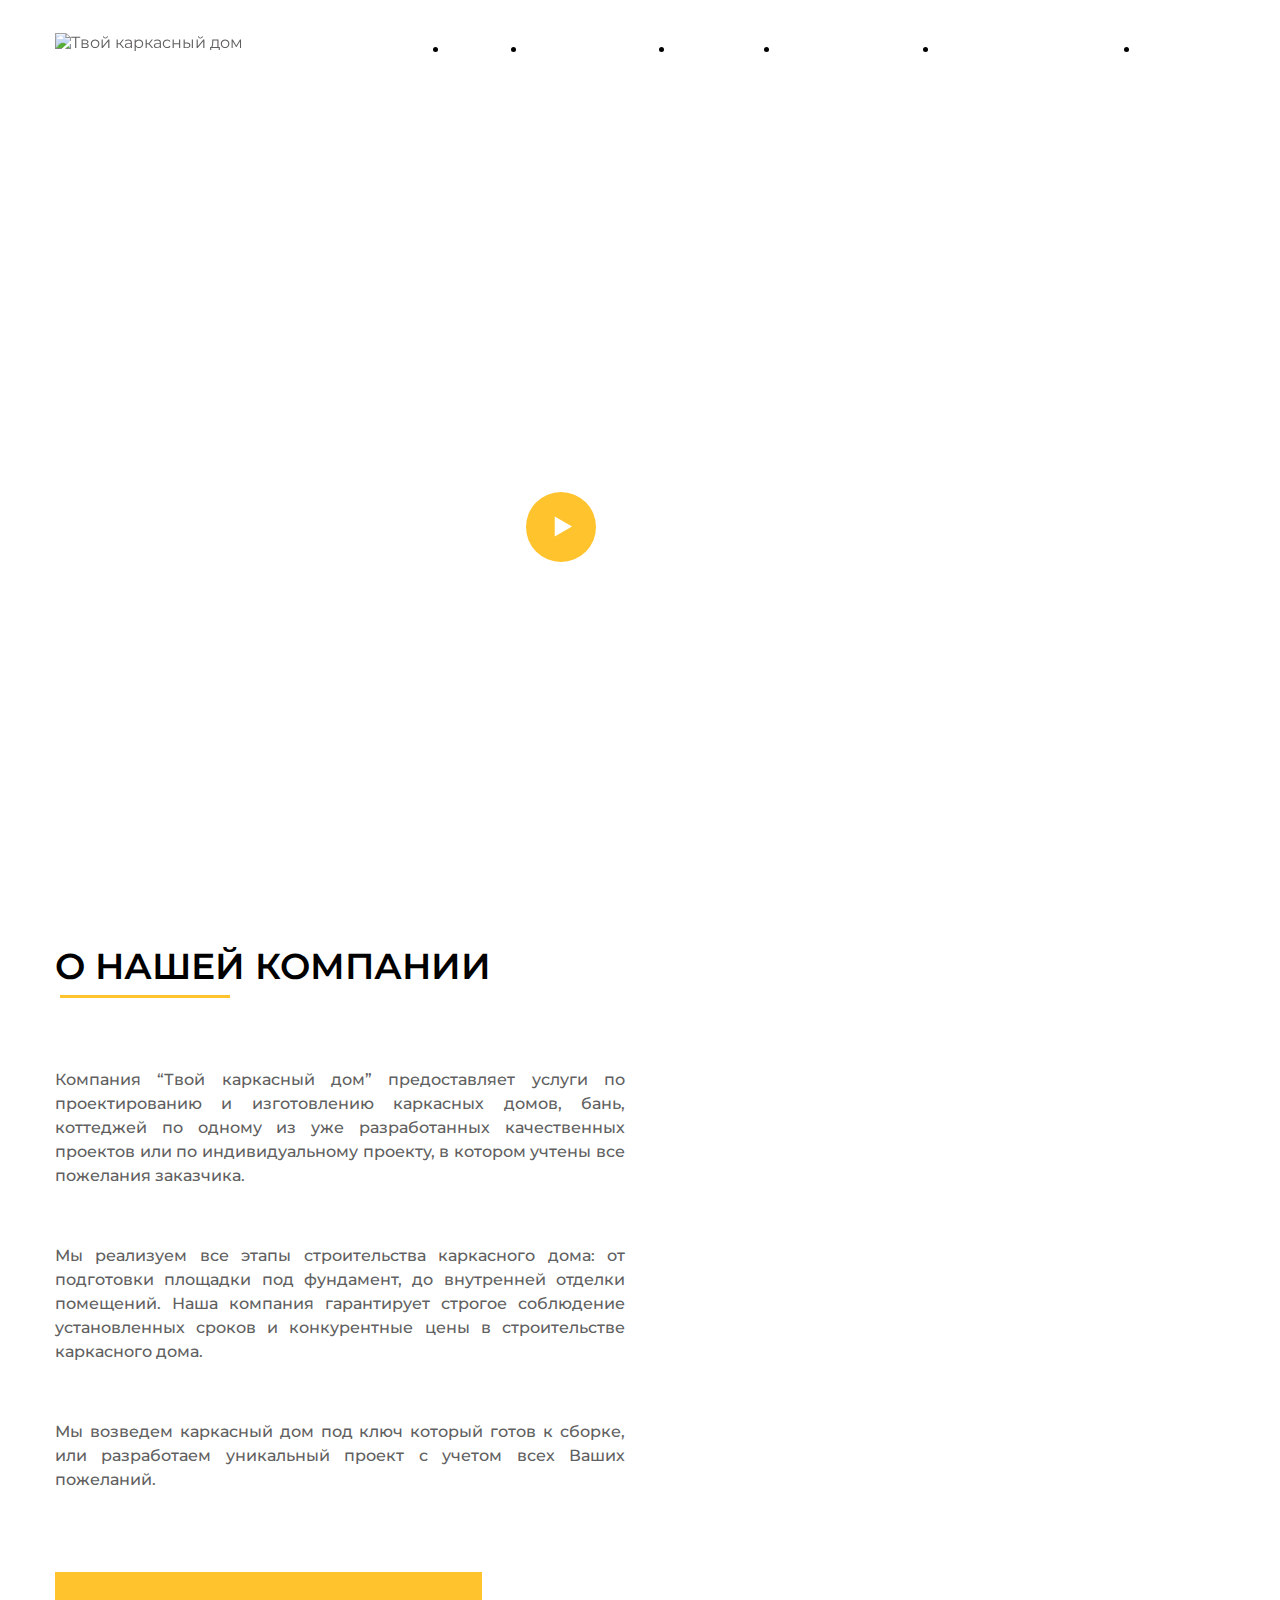
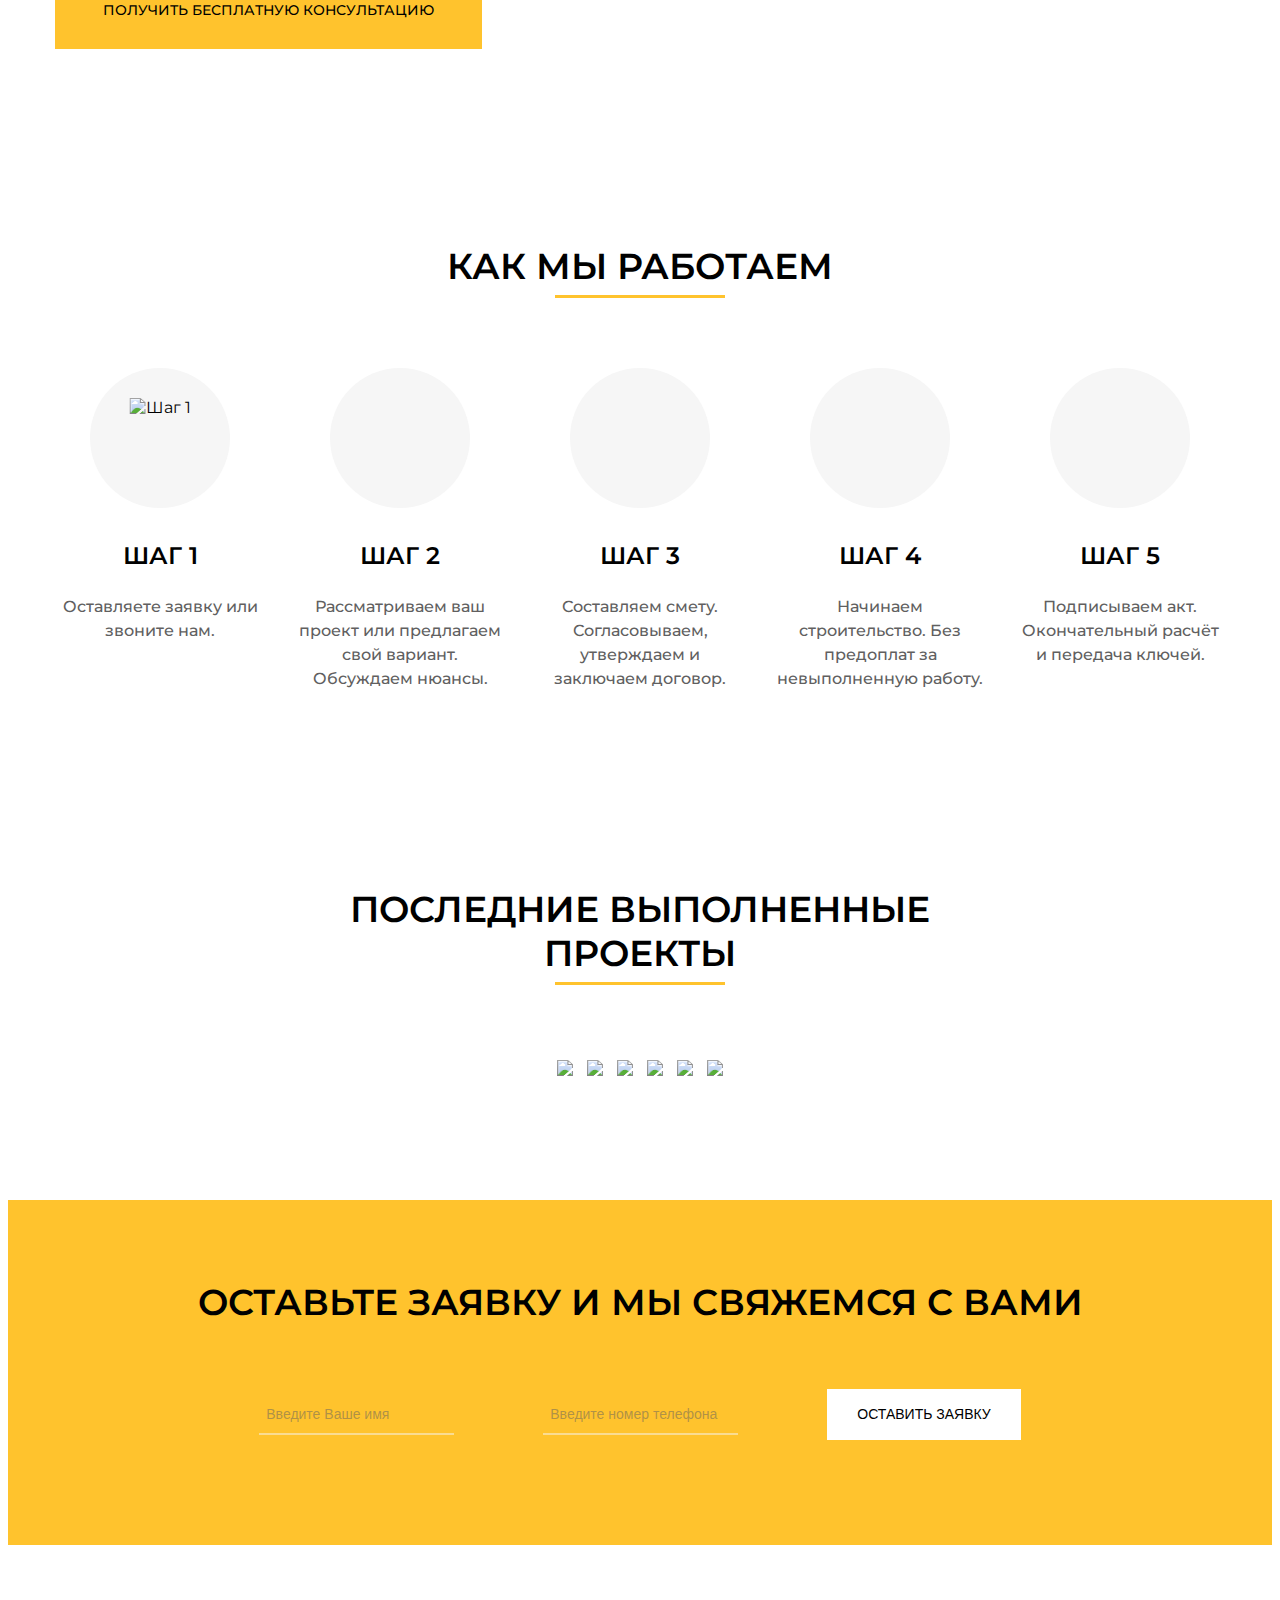
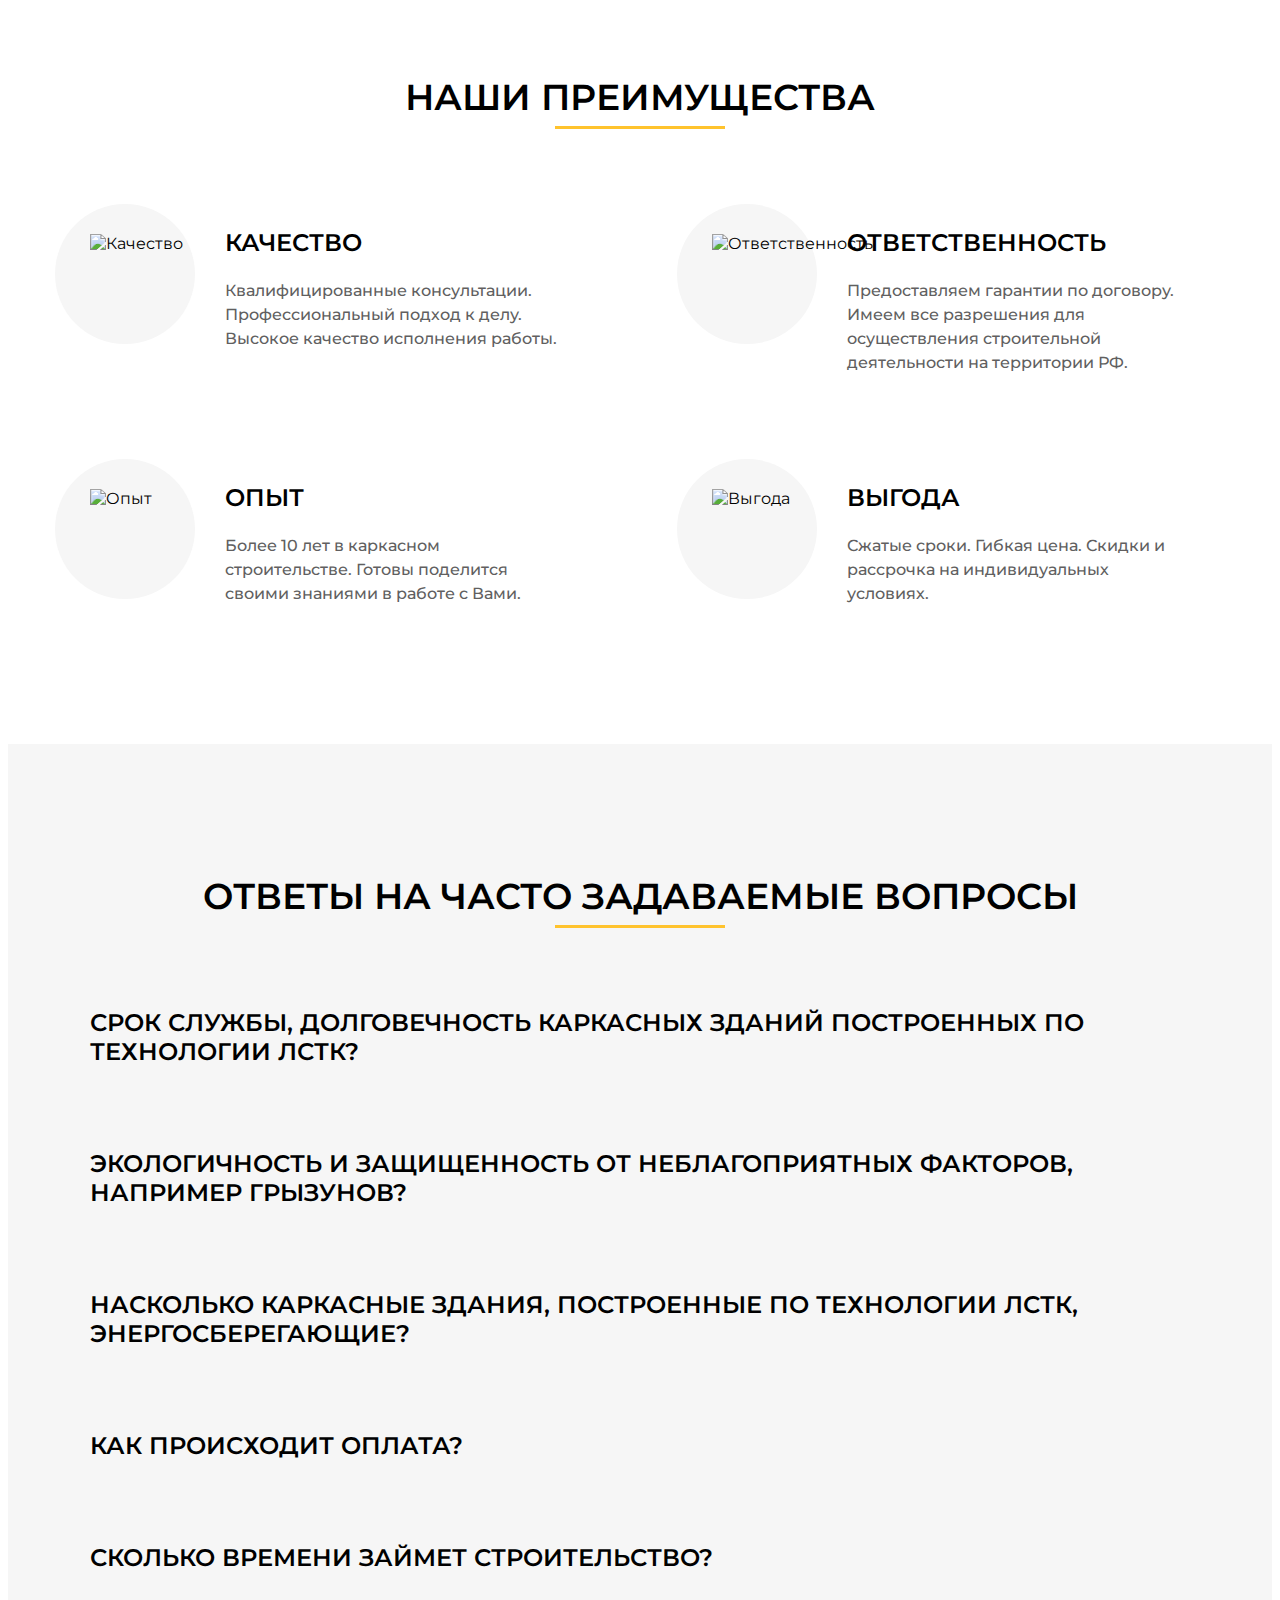
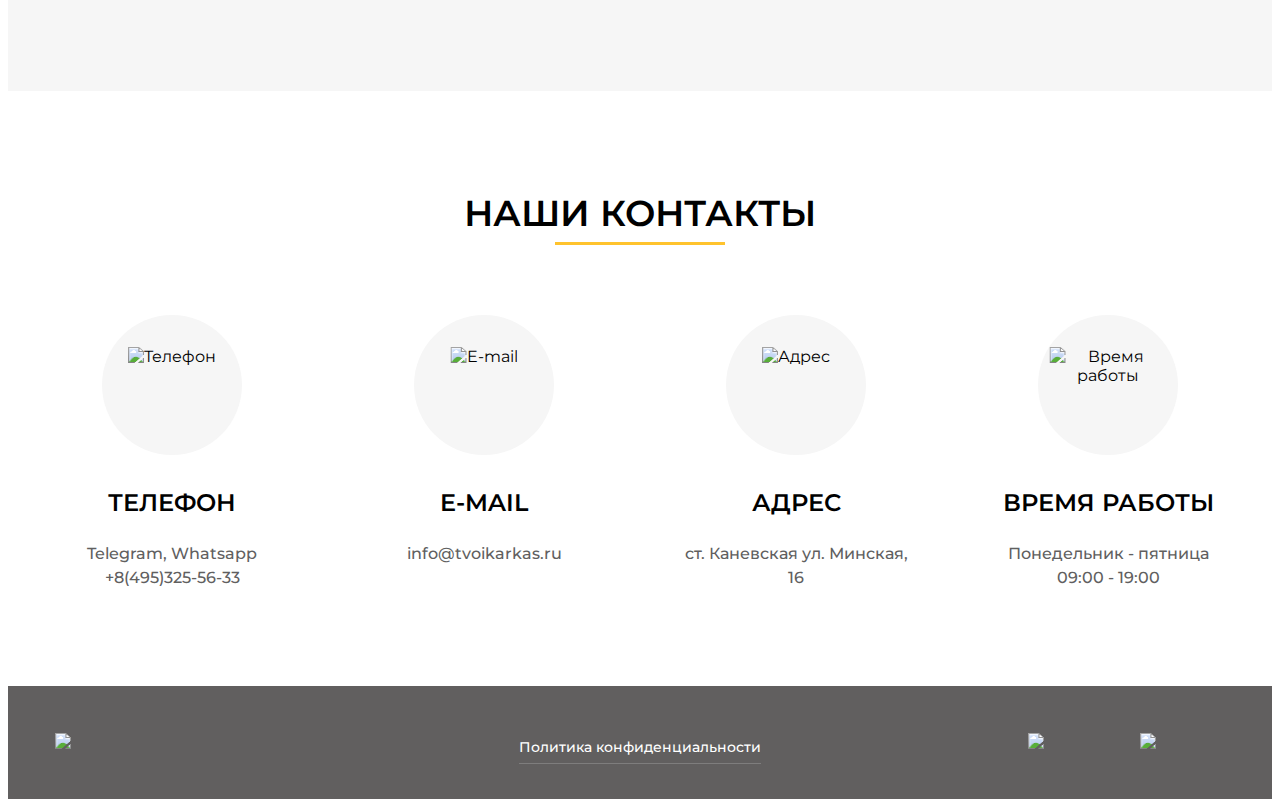
==== index.html @ 5fd25903 "Add files via upload" ====
<!DOCTYPE html>
<html lang="en">
  <head>
    <meta charset="UTF-8" />
    <meta name="viewport" content="width=device-width, initial-scale=1.0" />
    <meta name=”robots” content=”noindex, follow”> <!-- запрет индексации сайта -->
    <link rel="stylesheet" href="/css/reset.css" />
    <link
      href="https://fonts.googleapis.com/css2?family=Montserrat:wght@500;600;700&display=swap"
      rel="stylesheet"
    />

    <link rel="stylesheet" href="/css/jquery.fancybox.min.css" />

    <link rel="stylesheet" href="/css/magnific-popup.css" />
    <link rel="stylesheet" href="/css/style.css" />
    <title>Твой каркасный дом</title>
  </head>
  <body>
    <!-- Header -->
    
    <header class="header">
      <div class="wrapper">
        <div class="header__wrapper">
          <div class="header__logo">
            <a href="index.html" class="header__logo-link header__logo-linkbig">
              <img
                src="/images/logo.svg"
                alt="Твой каркасный дом"
                class="header__logo-pic"
              />
            </a>
            <a href="index.html" class="header__logo-link header__logo-linksmall">
              <img
                src="/images/logo-small2.svg"
                alt="Твой каркасный дом"
                class="header__logo-pic"
              />
            </a>
          </div>
          <div class="header__nav-box">
            <nav class="header__nav">
              <ul class="header__list">
                <li class="header__item">
                  <a href="#about" class="header__link js-scroll">О нас</a>
                </li>
                <li class="header__item">
                  <a href="#work" class="header__link js-scroll">
                    Схема работы</a
                  >
                </li>
                <li class="header__item">
                  <a href="#project" class="header__link js-scroll">Проекты</a>
                </li>
                <li class="header__item">
                  <a href="#advantages" class="header__link js-scroll"
                    >Преимущества</a
                  >
                </li>
                <li class="header__item">
                  <a href="#faq" class="header__link js-scroll"
                    >Ответы на вопросы</a
                  >
                </li>
                <li class="header__item">
                  <a href="#contacts" class="header__link js-scroll"
                    >Контакты</a
                  >
                </li>
              </ul>

              <div class="header__nav-close">
                <span class="header__nav-close-line"></span>
                <span class="header__nav-close-line"></span>
              </div>
            </nav>
          </div>

          <div class="header__burger burger">
            <span class="burger__line burger__line_first"></span>
            <span class="burger__line burger__line_second"></span>
            <span class="burger__line burger__line_third"></span>
          </div>
        </div>
      </div>
    </header>

    <!-- intro -->
    <section class="intro" id="sign-in">
      <div class="wrapper">
        <div class="intro__inner">
          <h1 class="intro__title">
            Строительство каркасных домов
          </h1>

          <a class="intro__video" data-fancybox href="https://www.youtube.com/watch?v=03bO68EnWrA" >
            <div class="intro__video-arrow"><svg width="70" height="70" viewBox="0 0 70 70" fill="none" xmlns="http://www.w3.org/2000/svg">
                <circle cx="35" cy="35" r="35" fill="#FFC32D" /> <path d="M46 34.5L28.75 44.4593L28.75 24.5407L46 34.5Z" fill="white"/>
              </svg>
            </div>
            <div class="intro__video-text">Смотреть видео</div>
          </a>
          
        </div>
      </div>
    </section>

    <!-- about -->
    <div class="about" id="about">
      <div class="wrapper">
        <div class="about__inner">
          <div class="about__inner-content">
            <h3 class="about__title title">О нашей компании</h3>
            <div class="about__text text">
              <p>
                Компания “Твой каркасный дом” предоставляет услуги по
                проектированию и изготовлению каркасных домов, бань, коттеджей
                по одному из уже разработанных качественных проектов или по
                индивидуальному проекту, в котором учтены все пожелания
                заказчика.
              </p>
              <br />
              <p>
                Мы реализуем все этапы строительства каркасного дома: от
                подготовки площадки под фундамент, до внутренней отделки
                помещений. Наша компания гарантирует строгое соблюдение
                установленных сроков и конкурентные цены в строительстве
                каркасного дома.
              </p>
              <br />
              <p>
                Мы возведем каркасный дом под ключ который готов к сборке, или
                разработаем уникальный проект с учетом всех Ваших пожеланий.
              </p>
            </div>
            <a class="about__btn js-scroll2" href="#about-btn"
              >Получить бесплатную консультацию</a
            >
          </div>
          <div class="about__inner-img">
            <img src="/images/Rectangle8-min.png" alt="" />
          </div>
        </div>
      </div>
    </div>

    <!-- work -->
    <section class="work" id="work">
      <div class="wrapper">
        <h2 class="work__title title">Как мы работаем</h2>
        <div class="work__inner">
          <div class="work__item">
            <div class="work__item-circle"></div>
            <div class="work__item-block">
              <div class="work__item-img">
                <img src="/images/svg/Frame.svg" alt="Шаг 1" />
              </div>
              <h3 class="work__item-title title-small">Шаг 1</h3>
              <p class="work__item-text text">
                Оставляете заявку или звоните нам.
              </p>
            </div>
          </div>
          <div class="work__item">
            <div class="work__item-circle"></div>
            <div class="work__item-block">
              <div class="work__item-img">
                <img src="/images/svg/Frame11.svg" alt="" />
              </div>
              <h3 class="work__item-title title-small">Шаг 2</h3>
              <p class="work__item-text text">
                Рассматриваем ваш проект или предлагаем свой вариант. Обсуждаем
                нюансы.
              </p>
            </div>
          </div>
          <div class="work__item">
            <div class="work__item-circle"></div>
            <div class="work__item-block">
              <div class="work__item-img">
                <img src="/images/svg/Frame3.svg" alt="" />
              </div>
              <h3 class="work__item-title title-small">Шаг 3</h3>
              <p class="work__item-text text">
                Составляем смету. Согласовываем, утверждаем и заключаем договор.
              </p>
            </div>
          </div>
          <div class="work__item">
            <div class="work__item-circle"></div>
            <div class="work__item-block">
              <div class="work__item-img">
                <img src="/images/svg/Frame4.svg" alt="" />
              </div>
              <h3 class="work__item-title title-small">Шаг 4</h3>
              <p class="work__item-text text">
                Начинаем строительство. Без предоплат за невыполненную работу.
              </p>
            </div>
          </div>
          <div class="work__item">
            <div class="work__item-circle"></div>
            <div class="work__item-block">
              <div class="work__item-img">
                <img src="/images/svg/Frame5.svg" alt="" />
              </div>
              <h3 class="work__item-title title-small">Шаг 5</h3>
              <p class="work__item-text text">
                Подписываем акт. Окончательный расчёт и передача ключей.
              </p>
            </div>
          </div>
        </div>
      </div>
    </section>

    <!-- project gallery -->

    <section class="project" id="project">
      <div class="wrapper">
        <h2 class="project__title title">Последние выполненные проекты</h2>
        <div class="project__gallery">
          <div class="project__gallery-left">
            <a
              class="gallery"
              href="/images/project1-big-min.jpg"
              data-fancybox="images"
              ><img class="img-big" src="/images/project1-min.jpg"
            /></a>

            
            <a
              class="gallery"
              href="/images/project2-big-min.jpg"
              data-fancybox="images"
              ><img class="img-small" src="/images/project2-min.jpg"
            /></a>
            <a
              class="gallery"
              href="/images/project3-big-min.jpg"
              data-fancybox="images"
              ><img class="img-small" src="/images/project3-min.jpg"
            /></a>
          </div>
          <div class="project__gallery-right">
            <a
              class="gallery"
              href="/images/project4-big-min.jpg"
              data-fancybox="images"
              ><img class="img-small" src="/images/project4-min.jpg"
            /></a>
            <a
              class="gallery"
              href="/images/project5-big-min.jpg"
              data-fancybox="images"
              ><img class="img-small" src="/images/project5-min.jpg"
            /></a>
            <a
              class="gallery"
              href="/images/project6-big-min.jpg"
              data-fancybox="images"
              ><img class="img-big" src="/images/project6-min.jpg"
            /></a>
          </div>
        </div>
      </div>
    </section>

    
   

    <!-- contact -->
    <section class="contact" id="about-btn">
      <div class="wrapper">
        <h2 class="contact__title title">
          Оставьте заявку и мы свяжемся с вами
        </h2>

        <div class="contact__forms">
          <form action="#" method="post" name="form">
            <div class="form">
              <input
                type="hidden"
                name="project_name"
                value="Твой каркасный дом"
              />
              <input
                type="hidden"
                name="admin_email"
                value="admin@address.com"
              />
              <input type="hidden" name="form_subject" value="Form Subject" />

              <input
                class="name"
                name="name"
                type="text"
                placeholder="Введите Ваше имя"
              />
              <input type="text" class="phone" placeholder="Введите номер телефона"/>
              

              <button class="submit" href="#small-dialog" type="submit">
                ОСтавить заявку
              </button>

              <div class="hidden">
                <div
                  class="submit__popup zoom-anim-dialog mfp-hide"
                  id="small-dialog"
                >
                  <h2 class="submit__title">Ваша заявка принята!</h2>
                  <p class="submit__text">
                    Мы перезвоним Вам в течение 1 часа.
                  </p>
                </div>
              </div>
            </div>
          </form>
        </div>
      </div>
    </section>

    

    <!-- advantages -->
    <section class="advantages" id="advantages">
      <div class="wrapper">
        <div class="advantages__title title">Наши преимущества</div>
        <div class="advantages__inner">
          <div class="advantages__item">
            <div class="advantages__item-circle"></div>
            <div class="advantages__item-block">
              <img
                src="/images/svg/like (2) 1.svg"
                alt="Качество"
                class="advantages__img"
              />
              <h3 class="advantages__item-title title-small">Качество</h3>
              <p class="advantages__item-text text">
                Квалифицированные консультации. Профессиональный подход к делу.
                Высокое качество исполнения работы.
              </p>
            </div>
          </div>
          <div class="advantages__item">
            <div class="advantages__item-circle"></div>
            <div class="advantages__item-block">
              <img
                src="/images/svg/exam 1.svg"
                alt="Ответственность"
                class="advantages__img"
              />
              <h3 class="advantages__item-title title-small">
                Ответственность
              </h3>
              <p class="advantages__item-text text">
                Предоставляем гарантии по договору. Имеем все разрешения для
                осуществления строительной деятельности на территории РФ.
              </p>
            </div>
          </div>
          <div class="advantages__item">
            <div class="advantages__item-circle"></div>
            <div class="advantages__item-block">
              <img
                src="/images/svg/worker 1.svg"
                alt="Опыт"
                class="advantages__img"
              />
              <h3 class="advantages__item-title title-small">Опыт</h3>
              <p class="advantages__item-text text">
                Более 10 лет в каркасном строительстве. Готовы поделится своими
                знаниями в работе с Вами.
              </p>
            </div>
          </div>
          <div class="advantages__item">
            <div class="advantages__item-circle"></div>
            <div class="advantages__item-block">
              <img
                src="/images/svg/hand 1.svg"
                alt="Выгода"
                class="advantages__img"
              />
              <h3 class="advantages__item-title title-small">Выгода</h3>
              <p class="advantages__item-text text">
                Сжатые сроки. Гибкая цена. Скидки и рассрочка на индивидуальных
                условиях.
              </p>
            </div>
          </div>
        </div>
      </div>
    </section>

    <!-- faq -->
    <div class="faq" id="faq">
      <div class="wrapper">
        <div class="accordion">
          <h2 class="accordion__title title">
            Ответы на часто задаваемые вопросы
          </h2>
          <div class="accordion__item">
            <h3 class="accordion__item-title title-small">
              Срок службы, долговечность каркасных зданий построенных по
              технологии ЛСТК?
            </h3>

            <p class="accordion__text text">
              Срок службы каркаса стен, перекрытий и кровли от 50 до 100 лет, и
              зависит от характеристик оцинкованной стали, применяемой при
              проектировании и монтаже. Например: толщина стали и класс
              цинкования. Непосредственно срок службы материалов используемых
              для обшивки и утепления здания и кровли, монтажа электропроводки,
              систем отопления и водоснабжения, напрямую зависит от их
              собственных свойств и качества отдельно взятого вида материала.
            </p>
          </div>
          
          <div class="accordion__item">
            <h3 class="accordion__item-title title-small">
              Экологичность и защищенность от неблагоприятных факторов, например
              грызунов?
            </h3>

            <p class="accordion__text text">
              Оцинкованная сталь разных характеристик, является основным
              материалом при строительстве зданий по технологии ЛСТК.
              Используется в каркасе несущих стен и межкомнатных перегородках, в
              межэтажных перекрытиях, в каркасе кровли и кровельном покрытии.
              Является биостойким материалом и благодаря химическому составу,
              препятствует образованию грибков и плесени в несущих и ограждающих
              конструкциях. Наполнитель стен и перекрытий на стадии производства
              обрабатывается безопасными препаратами против плесени, грибков и
              грызунов. Применяемые для строительства материалы нейтральны к
              окружающей среде и не выделяют никаких вредных веществ, как при
              строительстве, так и в течение всего срока эксплуатации.
            </p>
          </div>
          <div class="accordion__item">
            <h3 class="accordion__item-title title-small">
              Насколько каркасные здания, построенные по технологии ЛСТК,
              энергосберегающие?
            </h3>

            <p class="accordion__text text">
              Да, обладают очень высокой энергоэффективностью! Конструктивные
              особенности наружных стен и чердачных перекрытий, позволяют
              максимально долго сохранить созданный внутри здания микроклимат и
              препятствуют воздействию наружных неблагоприятных температурных
              факторов. Стена толщиной всего 25см по теплотехническим
              характеристикам соответствует кирпичной стене толщиной 1,5 метра.
              Высокая герметичность и отсутствие деформации препятствует
              образованию трещин (например, в деревянных каркасах), что влечет
              за собой энергопотери, соответственно значительно снижает затраты
              на отопление и кондиционирование.
            </p>
          </div>
          <div class="accordion__item">
            <h3 class="accordion__item-title title-small">
              Как происходит оплата?
            </h3>

            <p class="accordion__text text">
              Yes, we often take a small percentage of equity (shares) to offset
              the total cost of a project so that we can continue to focus on
              making your business idea a success.
            </p>
          </div>
          <div class="accordion__item">
            <h3 class="accordion__item-title title-small">
              Сколько времени займет строительство?
            </h3>

            <p class="accordion__text text">
              Yes, we have a large international team which can help support
              your business growth; from further software development to
              marketing.
            </p>
          </div>
          
        </div>
      </div>
    </div>

    <!-- our-contacts -->
    <section class="our-contacts" id="contacts">
      <div class="wrapper">
        <h2 class="our-contacts__title title">Наши Контакты</h2>
        <div class="our-contacts__inner">
          <div class="our-contacts__item">
            <div class="our-contacts__item-circle"></div>
            <div class="our-contacts__item-block">
              <div class="our-contacts__item-img">
                <img src="/images/svg/phone-call (3) 1.svg" alt="Телефон" />
              </div>
              <h3 class="our-contacts__item-title title-small">Телефон</h3>

              <a class="our-contacts__item-text text" href="tel:+74953255633"
                >Telegram, Whatsapp +8(495)325-56-33</a
              >
            </div>
          </div>
          <div class="our-contacts__item">
            <div class="our-contacts__item-circle"></div>
            <div class="our-contacts__item-block">
              <div class="our-contacts__item-img">
                <img src="/images/svg/email (1) 1.svg" alt="E-mail" />
              </div>
              <h3 class="our-contacts__item-title title-small">E-mail</h3>

              <a class="our-contacts__item-text text" href="#!"
                >info@tvoikarkas.ru</a
              >
            </div>
          </div>

          <div class="our-contacts__item">
            <div class="our-contacts__item-circle"></div>
            <div class="our-contacts__item-block">
              <div class="our-contacts__item-img">
                <img src="/images/svg//location (1) 1.svg" alt="Адрес" />
              </div>
              <h3 class="our-contacts__item-title title-small">Адрес</h3>
              <p class="our-contacts__item-text text">
                ст. Каневская ул. Минская, 16
              </p>
            </div>
          </div>
          

          <div class="our-contacts__item">
            <div class="our-contacts__item-circle"></div>
            <div class="our-contacts__item-block">
              <div class="our-contacts__item-img">
                <img src="/images/svg/clock(4)1.svg" alt="Время работы" />
              </div>
              <h3 class="our-contacts__item-title title-small">Время работы</h3>
              <p class="our-contacts__item-text text">
                Понедельник - пятница 09:00 - 19:00
              </p>
            </div>
          </div>
          
        </div>
      </div>
    </section>



    <!-- footer -->

    <footer class="footer">
      <div class="wrapper">
        <div class="footer__inner">
          <div class="footer__logo">
            <a href="/" class="footer__logo-link">
              <img
                class="footer__logo-pic"
                src="/images/logo.svg"
                alt="Твой каркасный дом"
              />
            </a>
            <a href="#!" class="footer__logo-linksmall">
              <img
                src="/images/logo-small2.svg"
                alt="Твой каркасный дом"
                class="footer__logo-pic"
              />
            </a>
          </div>
          <div class="footer__text" id="myBtn">Политика конфиденциальности</div>
           
                
                <div id="myModal" class="modal">

                 
                  <div class="modal-content">
    <span class="close">&times;</span>
    
    <p>ПОЛИТИКА КОНФИДЕНЦИАЛЬНОСТИ </p><br>
 
<p>
      г. Город                                   «день» месяц Год г.
      </p>
      <br>
      <p></p>
      Настоящая Политика конфиденциальности персональных данных (далее – Политика конфиденциальности) действует в отношении всей информации, которую Интернет-магазин «Название»,
      
      расположенный на доменном имени адрес магазина, может получить о Пользователе во время использования сайта Интернет-магазина, программ и продуктов Интернет-магазина.
    </p>
    <br>
    <p></p>
      1. ОПРЕДЕЛЕНИЕ ТЕРМИНОВ
    </p>
    <br>
      <p>
      1.1 В настоящей Политике конфиденциальности используются следующие термины:
      </p>
      <p>1.1.1. «Администрация сайта Интернет-магазина (далее – Администрация сайта) » – уполномоченные сотрудники на управления сайтом, действующие от имени Название организации, которые организуют и (или) осуществляет обработку персональных данных, а также определяет цели обработки персональных данных, состав персональных данных, подлежащих обработке, действия (операции), совершаемые с персональными данными.</p>
      <p>1.1.2. «Персональные данные» - любая информация, относящаяся к прямо или косвенно определенному или определяемому физическому лицу (субъекту персональных данных).</p>
      <p>1.1.4. «Конфиденциальность персональных данных» - обязательное для соблюдения Оператором или иным получившим доступ к персональным данным лицом требование не допускать их распространения без согласия субъекта персональных данных или наличия иного законного основания.</p>
      <p> 1.1.5. «Пользователь сайта Интернет-магазина (далее ? Пользователь)» – лицо, имеющее доступ к Сайту, посредством сети Интернет и использующее Сайт интернет-магазина.</p>
      <p>1.1.6. «Cookies» — небольшой фрагмент данных, отправленный веб-сервером и хранимый на компьютере пользователя, который веб-клиент или веб-браузер каждый раз пересылает веб-серверу в HTTP-запросе при попытке открыть страницу соответствующего сайта.</p>
      <p>1.1.7. «IP-адрес» — уникальный сетевой адрес узла в компьютерной сети, построенной по протоколу IP.</p>
      <br>
      <p>2. ОБЩИЕ ПОЛОЖЕНИЯ</p><br>
      <p>2.1. Использование Пользователем сайта Интернет-магазина означает согласие с настоящей Политикой конфиденциальности и условиями обработки персональных данных Пользователя.
      </p>
      <p>2.2. В случае несогласия с условиями Политики конфиденциальности Пользователь должен прекратить использование сайта Интернет-магазина.</p>
      <p>2.3.Настоящая Политика конфиденциальности применяется только к сайту Интернет-магазина Название магазина. Интернет-магазин не контролирует и не несет ответственность за сайты третьих лиц, на которые Пользователь может перейти по ссылкам, доступным на сайте Интернет-магазина.</p>
      <p>2.4. Администрация сайта не проверяет достоверность персональных данных, предоставляемых Пользователем сайта Интернет-магазина.</p>
      <p>Обновлено «день» месяц год г.</p>
      
      
      
                 </div>
                 

                </div> 

          
          <div class="footer__link">
            <a class="footer__social" href="#!"
              ><img src="/images/svg/insta.svg" alt="instagram"
            /></a>
            <a class="footer__social" href="#!"
              ><img src="/images/svg/youtube.svg" alt="youtube"
            /></a>
          </div>
        </div>
      </div>
    </footer>

    <script src="https://ajax.googleapis.com/ajax/libs/jquery/3.5.1/jquery.min.js"></script>
    <script src="/js/jquery.mask.min.js"></script>
    <script src="/js/jquery.fancybox.min.js"></script>
    <script src="/js/jquery.magnific-popup.min.js"></script>
    <script src="/js/main.js"></script>
  </body>
</html>
---- css/style.css ----
*,
*:before,
*:after {
  -webkit-box-sizing: border-box;
          box-sizing: border-box;
}
a {
  text-decoration: none;
  color: #615f5f;
}
body {
  font-family: "Montserrat", sans-serif;
  font-style: normal;
  font-size: 16px;
  font-weight: normal;
  color: #000;
}




.wrapper {
  max-width: 1200px;
  margin: 0 auto;
  padding: 0 15px;
}
.title {
  font-weight: 600;
  font-size: 36px;
  line-height: 44px;
  text-transform: uppercase;
  text-align: center;
  position: relative;
  
}

.title::before {
  content: "";
  width: 170px;
  height: 3px;
  background: #ffc32d;
  position: absolute;
  left: 50%;
  -webkit-transform: translateX(-50%);
      -ms-transform: translateX(-50%);
          transform: translateX(-50%);
  bottom: -10px;
}

.title-small {
  font-style: normal;
  font-weight: 600;
  font-size: 24px;
  line-height: 29px;
  text-transform: uppercase;

  color: #000000;
}

.text {
  font-style: normal;
  font-weight: 500;
  font-size: 16px;
  line-height: 24px;
  color: #615f5f;
}

.header {
  position: fixed;
  top: 0;
  left: 0;
  width: 100%;
  -webkit-transition: 0.2s linear;
  -o-transition: 0.2s linear;
  transition: 0.2s linear;
  
  padding-bottom: 5px;
  z-index: 999;
}
.header__active {
  background: #615f5f;
}

.header__wrapper {
  display: -webkit-box;
  display: -ms-flexbox;
  display: flex;
  -ms-flex-wrap: wrap;
      flex-wrap: wrap;
  -webkit-box-align: center;
      -ms-flex-align: center;
          align-items: center;
  -webkit-box-pack: justify;
      -ms-flex-pack: justify;
          justify-content: space-between;
  padding-top: 5px;
}
.header__list {
  display: -webkit-box;
  display: -ms-flexbox;
  display: flex;
  -webkit-box-pack: end;
      -ms-flex-pack: end;
          justify-content: flex-end;
          /* padding: 0 15px 0 0; */
  /* -ms-flex-wrap: wrap;
        flex-wrap: wrap; */
        padding-top: 15px;
}

.header__nav-box {
  display: -webkit-box;
  display: -ms-flexbox;
  display: flex;
  /* margin-top: 12px; */
}
.header__item {
  margin-right: 30px;
}
.header__item:last-child {
  margin-right: 0;
}

.header__link {
  font-size: 14px;
  line-height: 28px;
  color: #fff;
  text-transform: uppercase;
  text-decoration: none;
  padding-bottom: 10px;
  border-bottom: 3px solid transparent;
}

.header__link-active {
  padding-bottom: 9px;
  border-bottom: 3px solid #ffc32d;
}
.header__link:hover,
.header__link:focus,
.header__link:active {
  opacity: 0.75;
}

.header__burger {
  display: none;
  width: 40px;
  height: 28px;
  position: relative;
  margin-right: 10px;
}



.header__logo-linksmall{
display: none;

}
.header__logo-linksmall img{
  
}

.header__logo-linkbig{
display: block;
}
.header__logo-linkbig{
display: block;
}

.burger__line {
  display: block;
  width: 100%;
  height: 3px;
  background-color: #fff;
  position: absolute;
  left: 0;
}

.burger__line_first {
  top: 0;
}

.burger__line_second {
  top: 50%;
  -webkit-transform: translateY(-50%);
  -ms-transform: translateY(-50%);
  transform: translateY(-50%);
}

.burger__line_third {
  bottom: 0;
}

/* Intro styles start */

.intro {
  height: 750px;
  width: auto;
  background: url(/images/header-bg-min.jpg) no-repeat top;
  background-size: cover;
  margin: 0 auto;
  text-align: center;
  padding-top: 285px;
}

.intro__title {
  font-weight: 700;
  font-size: 50px;
  line-height: 150%;
  color: #fff;
}

.intro__video {
  margin-top: 90px;
  display: -webkit-box;
  display: -ms-flexbox;
  display: flex;
  -ms-flex-wrap: wrap;
      flex-wrap: wrap;
  -webkit-box-pack: center;
      -ms-flex-pack: center;
          justify-content: center;
  -webkit-box-align: center;
      -ms-flex-align: center;
          align-items: center;
  position: relative;
}






.intro__video-arrow {
  margin-right: 20px;
}

.intro__video-arrow path {
  -webkit-transition: all 0.4s ease-in-out;
  -o-transition: all 0.4s ease-in-out;
  transition: all 0.4s ease-in-out;
}
.intro__video:hover path{
  fill: #000;
  -webkit-transition: all 0.4s ease-in-out;
  -o-transition: all 0.4s ease-in-out;
  transition: all 0.4s ease-in-out;
}

/* .intro__video-arrow path:hover {
  fill: #000;
  -webkit-transition: all 0.2s ease-in-out;
  -o-transition: all 0.2s ease-in-out;
  transition: all 0.2s ease-in-out;
} */

.intro__video-text {
  font-weight: 500;
  font-size: 14px;
  line-height: 17px;
  text-transform: uppercase;
  color: #ffffff;
}

/* about */

.about__inner {
  display: -webkit-box;
  display: -ms-flexbox;
  display: flex;
  -webkit-box-pack: justify;
      -ms-flex-pack: justify;
          justify-content: space-between;
  -webkit-box-flex: 2, 1;
      -ms-flex-positive: 2, 1;
          flex-grow: 2, 1;
  margin-top: 150px;
  margin-bottom: 195px;
}
.about__inner-content {
  /* width: 60%; */
  margin-right: 100px;
}
.about__title {
  margin-bottom: 80px;
  position: relative;
  text-align: left;
}

.about__title::before {
  content: "";
  width: 170px;
  height: 3px;
  background: #ffc32d;
  position: absolute;
  left: 90px;
  bottom: -10px;
}

.about__text {
  margin-bottom: 80px;
  max-width: 570px;
  text-align: justify;
}
.about__btn {
  display: inline-block;
  padding: 30px 48px;
  background: #ffc32d;
  text-align: center;
  font-style: normal;
  font-weight: 500;
  font-size: 14px;
  line-height: 17px;
  text-transform: uppercase;
  color: #000000;
  
}
.about__btn:hover {
  background: #000;
  color: #ffc32d;
  -webkit-transition: all 0.3s ease-in-out;
  -o-transition: all 0.3s ease-in-out;
  transition: all 0.3s ease-in-out;
}
.about__inner-img img {
  /* width: 40%; */
  height: 560px;
  width: auto;
}

/* work */

.work__title {
  text-align: center;
  margin-bottom: 80px;
  position: relative;
}

.work__inner {
  display: -webkit-box;
  display: -ms-flexbox;
  display: flex;
  -webkit-box-flex: 1, 1;
      -ms-flex-positive: 1, 1;
          flex-grow: 1, 1;
  -webkit-box-pack: justify;
      -ms-flex-pack: justify;
          justify-content: space-between;
  -webkit-box-align: start;
      -ms-flex-align: start;
          align-items: flex-start;
  margin-bottom: 180px;
}
.work__item {
  width: 20%;
  text-align: center;
  margin-right: 30px;
  position: relative;
}
.work__item:last-child {
  margin-right: 0;
}
.work__item-circle {
  width: 140px;
  height: 140px;
  border-radius: 100%;
  background: #f6f6f6;
  margin: 0 auto;
  margin-bottom: 33px;
}
.work__item-img {
  position: absolute;
  margin: 0 auto;
  left: 0;
  top: 0;
  top: 30px;
  left: 50%;
  -webkit-transform: translateX(-50%);
      -ms-transform: translateX(-50%);
          transform: translateX(-50%);
  z-index: 3;
}
.work__item-title {
  margin-bottom: 25px;
}

/* project */
.project{
  margin-top: 80px;
}

.project__title {
  margin: 0 auto;
  margin-bottom: 80px;
  width: 50%;
}
.project__gallery {
  display: -webkit-box;
  display: -ms-flexbox;
  display: flex;
  -webkit-box-pack: center;
      -ms-flex-pack: center;
          justify-content: center;
  -webkit-box-flex: 1, 1;
      -ms-flex-positive: 1, 1;
          flex-grow: 1, 1;
  -webkit-box-align: center;
      -ms-flex-align: center;
          align-items: center;
  margin: 0;
  padding: 0;
  padding-left: 40px;
  padding-right: 40px;
  margin-bottom: 115px;
}
.project__gallery-left {
  display: -webkit-box;
  display: -ms-flexbox;
  display: flex;
  -ms-flex-wrap: wrap;
      flex-wrap: wrap;
  /* width: 50%; */

  margin-left: 25px;
  -webkit-box-pack: end;
      -ms-flex-pack: end;
          justify-content: end;
          
}

.gallery{
  
  overflow: hidden !important;
  margin: 5px 7px;
  
  
}





.img-big {
  max-height: 360px;
  width: auto;
  -webkit-transition: all 0.3s ease-out;
  -o-transition: all 0.3s ease-out;
  transition: all 0.3s ease-out;
 
  
}
.img-big:hover{
  -webkit-transform: scale(1.05);
      -ms-transform: scale(1.05);
          transform: scale(1.05);
}





.img-small {
  max-height: 300px;
  width: auto;
  -webkit-transition: all 0.3s ease-out;
  -o-transition: all 0.3s ease-out;
  transition: all 0.3s ease-out;
  
  
}
.img-small:hover{
  -webkit-transform: scale(1.05);
      -ms-transform: scale(1.05);
          transform: scale(1.05);
}
.project__gallery-right {
  display: -webkit-box;
  display: -ms-flexbox;
  display: flex;
  -ms-flex-wrap: wrap;
      flex-wrap: wrap;
  /* width: 50%; */
  margin-right: 25px;
  -webkit-box-pack: start;
      -ms-flex-pack: start;
          justify-content: start;
}



/* ggallery */
.ggallery__wrapper{
  margin: 0 40px 120px 40px;
}

.ggallery__inner{
  display: -ms-grid;
  display: grid;
  -ms-grid-columns: 1fr 10px 1fr;
  grid-template-columns: repeat(2, 1fr);
  grid-gap: 10px;
}

.ggallery__inner-box{
  display: -ms-grid;
  display: grid;
  -ms-grid-columns: 1fr 10px 1fr 10px 1fr 10px 1fr 10px 1fr 10px 1fr;
  grid-template-columns: repeat(6, 1fr);
  grid-gap: 10px;
}

.ggallery__inner-card{
  overflow: hidden;
  cursor: pointer;
  position: relative;
  -webkit-transition: all 0.2s;
  -o-transition: all 0.2s;
  transition: all 0.2s;
}
.ggallery__inner-card:hover::after{
  display: block;
  content: '';
  width: 100%;
  height: 100%;
  background-color: rgba(255, 255, 255, 0.1);
 /*  background-color: rgba(21, 24, 36, 0.2); */
  position: absolute;
  top: 0;
  left: 0;
  z-index: 2;
  -webkit-transition: all 0.2s;
  -o-transition: all 0.2s;
  transition: all 0.2s;
}
.ggallery__inner-card:hover .ggallery__inner-cardpic{
  -webkit-transform: scale(1.05);
      -ms-transform: scale(1.05);
          transform: scale(1.05);

}
.ggallery__inner-card-sizelg{
  -ms-grid-column-span: 6;
  grid-column: span 6;
}
.ggallery__inner-card-sizesm{
  -ms-grid-column-span: 3;
  grid-column: span 3;
}
.ggallery__inner-cardpiclg{
  width: 100%;
  height: 357px;
}

.ggallery__inner-cardpicsm{
  width: 100%;
  height: 294px;
}
.ggallery__inner-cardpic{
  
  -o-object-fit: cover;
  
     object-fit: cover;
  -webkit-transition: all 0.2s;
  -o-transition: all 0.2s;
  transition: all 0.2s;
}




/* contact */

.contact {
  background: #ffc32d;
}
.contact__title {
  padding-top: 80px;
  margin-bottom: 65px;
}
.contact__forms {
  display: -webkit-box;
  display: -ms-flexbox;
  display: flex;

  -webkit-box-pack: center;

      -ms-flex-pack: center;

          justify-content: center;
  -webkit-box-align: center;
      -ms-flex-align: center;
          align-items: center;
}
.form {
  margin-bottom: 90px;
}
.name {
  text-decoration: none;
  border: none;
  background: transparent;
  border-bottom: 2px solid rgba(246, 246, 246, 0.5);
  padding: 7px;
  font-weight: 500;
  font-size: 14px;
  line-height: 24px;
  color: #000;

  margin-right: 85px;
  margin-bottom: 20px;
}

input.name::-webkit-input-placeholder {
  color: rgba(97, 95, 95, 0.5);
}

input.name::-moz-placeholder {
  color: rgba(97, 95, 95, 0.5);
}

input.name:-ms-input-placeholder {
  color: rgba(97, 95, 95, 0.5);
}

input.name::-ms-input-placeholder {
  color: rgba(97, 95, 95, 0.5);
}

input.name::placeholder {
  color: rgba(97, 95, 95, 0.5);
}

.phone {
  text-decoration: none;
  border: none;
  background: transparent;
  border-bottom: 2px solid rgba(246, 246, 246, 0.5);
  padding: 7px;
  font-weight: 500;
  font-size: 14px;
  line-height: 24px;
  color: #000;
  margin-right: 85px;
}
input.phone::-webkit-input-placeholder {
  color: rgba(97, 95, 95, 0.5);
}

input.phone::-moz-placeholder {
  color: rgba(97, 95, 95, 0.5);
}

input.phone:-ms-input-placeholder {
  color: rgba(97, 95, 95, 0.5);
}

input.phone::-ms-input-placeholder {
  color: rgba(97, 95, 95, 0.5);
}

input.phone::placeholder {
  color: rgba(97, 95, 95, 0.5);
}
.submit {
  text-transform: uppercase;
  font-weight: 500;
  font-size: 14px;
  line-height: 17px;
  color: #000000;
  display: inline-block;
  padding: 17px 30px;
  border: none;
  background: #fff;
  -webkit-transition: all 0.3s ease-in-out;
  -o-transition: all 0.3s ease-in-out;
  transition: all 0.3s ease-in-out;
}

.submit:hover {
  background: #000;
  color: #ffc32d;
  -webkit-transition: all 0.3s ease-in-out;
  -o-transition: all 0.3s ease-in-out;
  transition: all 0.3s ease-in-out;
}

.submit__title {
  font-weight: 600;
  font-size: 36px;
  line-height: 44px;
  text-transform: uppercase;
  text-align: center;
  margin: 80px 0px 30px 0px;
  margin-top: 80px;
  margin-bottom: 30px;
}

.submit__text {
  font-style: normal;
  font-weight: 500;
  font-size: 16px;
  line-height: 24px;
  color: 000;
  text-align: center;
  margin-bottom: 80px;
}



/* .fancybox-content {
  background: #ffc32d;
} */

.animated-modal {
  max-width: 1000px;
  border-radius: 4px;
  overflow: hidden;
  
  -webkit-transform: translateY(-50px);
  
      -ms-transform: translateY(-50px);
  
          transform: translateY(-50px);
  -webkit-transition: all .7s;
  -o-transition: all .7s;
  transition: all .7s;
}

.animated-modal h2,
.animated-modal p {
  -webkit-transform: translateY(-50px);
      -ms-transform: translateY(-50px);
          transform: translateY(-50px);
  opacity: 0;
  
  -webkit-transition-property: opacity, -webkit-transform;
  
  transition-property: opacity, -webkit-transform;
  
  -o-transition-property: transform, opacity;
  
  transition-property: transform, opacity;
  
  transition-property: transform, opacity, -webkit-transform;
  -webkit-transition-duration: .4s;
       -o-transition-duration: .4s;
          transition-duration: .4s;
}

/* Final state */
.fancybox-slide--current .animated-modal,
.fancybox-slide--current .animated-modal h2,
.fancybox-slide--current .animated-modal p {
  -webkit-transform: translateY(0);
      -ms-transform: translateY(0);
          transform: translateY(0);
  opacity: 1;
}

/* Reveal content with different delays */
.fancybox-slide--current .animated-modal h2 {
  -webkit-transition-delay: .1s;
       -o-transition-delay: .1s;
          transition-delay: .1s;
}

.fancybox-slide--current .animated-modal p {
  -webkit-transition-delay: .3s;
       -o-transition-delay: .3s;
          transition-delay: .3s;
}

/* advantages */

.advantages__title {
  margin-top: 130px;
  margin-bottom: 85px;
}
.advantages__inner {
  display: -webkit-box;
  display: -ms-flexbox;
  display: flex;
  -webkit-box-flex: 1, 1;
      -ms-flex-positive: 1, 1;
          flex-grow: 1, 1;
  -ms-flex-wrap: wrap;
      flex-wrap: wrap;

  -webkit-box-pack: justify;

      -ms-flex-pack: justify;

          justify-content: space-between;
  margin-bottom: 30px;
}
.advantages__item {
  display: -webkit-box;
  display: -ms-flexbox;
  display: flex;
  -webkit-box-pack: justify;
      -ms-flex-pack: justify;
          justify-content: space-between;
  width: 40%;
  position: relative;
  margin-right: 80px;
  margin-bottom: 35px;
}

.advantages__item-block {
  min-width: 333px;
}

.advantages__item-title {
  margin-bottom: 22px;
}
.advantages__item-circle {
  min-width: 140px;
  min-height: 140px;
  border-radius: 100%;
  background: #f6f6f6;
  margin-right: 30px;
  margin-bottom: 80px;
}
.advantages__img {
  position: absolute;
  left: 35px;
  top: 30px;
}

/* Faq */

.faq {
  background: #f6f6f6;
  padding-top: 50px;
  padding-bottom: 50px;
}

.accordion__item {
  margin-bottom: 20px;
  padding-bottom: 15px;
  /* border-bottom: 1px solid rgba(48, 76, 87, 0.2); */
  -webkit-transition: all 0.5s ease-in-out;
  -o-transition: all 0.5s ease-in-out;
  transition: all 0.5s ease-in-out;
}
.accordion__title {
  margin-bottom: 80px;
  margin-top: 80px;
}
.accordion__item-title {
  cursor: pointer;
  padding: 10px 10px 10px 35px;
  position: relative;
  
}

.accordion__item-title:after {
  content: url("/images/triangle.png");
  display: block;
  position: absolute;
  top: 50%;
  -webkit-transform: translateY(-50%);
      -ms-transform: translateY(-50%);
          transform: translateY(-50%);

  left: 0;
}

.accordion__item-title.show:after {
  content: url("/images/triangle2.png");
  display: block;
  position: absolute;
  top: 50%;
  -webkit-transform: translateY(-50%);
      -ms-transform: translateY(-50%);
          transform: translateY(-50%);
  left: -2px;
}

.accordion__text {
  display: none;
  font-size: 16px;
  font-weight: 400;
  text-align: justify;
  padding: 10px 10px 10px 35px;
}

/* our contacts */

.our-contacts__title {
  text-align: center;
  margin-bottom: 80px;
  margin-top: 100px;
  position: relative;
}

.our-contacts__inner {
  display: -webkit-box;
  display: -ms-flexbox;
  display: flex;
  -webkit-box-flex: 1, 1;
      -ms-flex-positive: 1, 1;
          flex-grow: 1, 1;
  -webkit-box-pack: justify;
      -ms-flex-pack: justify;
          justify-content: space-between;
  -webkit-box-align: start;
      -ms-flex-align: start;
          align-items: flex-start;
  margin-bottom: 80px;
}
.our-contacts__item {
  width: 20%;
  text-align: center;
  margin-right: 30px;
  position: relative;
}
.our-contacts__item:last-child {
  margin-right: 0;
}
.our-contacts__item-circle {
  width: 140px;
  height: 140px;
  border-radius: 100%;
  background: #f6f6f6;
  margin: 0 auto;
  margin-bottom: 33px;
}
.our-contacts__item-img {
  position: absolute;
  margin: 0 auto;
  left: 0;
  top: 0;
  top: 32px;
  left: 50%;
  -webkit-transform: translateX(-50%);
      -ms-transform: translateX(-50%);
          transform: translateX(-50%);
  z-index: 3;
}
.our-contacts__item-title {
  margin-bottom: 25px;
}
a.our-contacts__item-text:hover {
  text-decoration: underline;
}

/* footer */
.footer {
  background: #615f5f;
}
.footer__inner {
  display: -webkit-box;
  display: -ms-flexbox;
  display: flex;
  -webkit-box-pack: justify;
      -ms-flex-pack: justify;
          justify-content: space-between;
  -webkit-box-align: center;
      -ms-flex-align: center;
          align-items: center;
  padding: 35px 0px 35px 0px;
}


.footer__text {
  
  color: #fff;
  font-weight: 500;
  font-size: 14px;
  line-height: 22px;
  text-align: center;
  border-bottom: 1px solid rgb(96%, 96%, 96%, 0.2);
  padding-bottom: 5px;
  cursor: pointer;
  padding-top: 15px;
}
.footer__link {
  width: 33.33333%;
  display: -webkit-box;
  display: -ms-flexbox;
  display: flex;
  -webkit-box-pack: end;
      -ms-flex-pack: end;
          justify-content: flex-end;
}
a.footer__social {
  
  margin-right: 15px;
  border-radius: 100%;
}
a.footer__social:last-child{
  margin-right: 0px;
}
.footer__logo{
  width: 33.33333%;
}
.footer__logo-link{
  display: block;
}
    .footer__logo-linksmall{
      display: none;
    }

/* 404 */

.error {
}
.error__inner {
  display: -webkit-box;
  display: -ms-flexbox;
  display: flex;
  -webkit-box-orient: vertical;
  -webkit-box-direction: normal;
      -ms-flex-direction: column;
          flex-direction: column;
  -webkit-box-pack: center;
      -ms-flex-pack: center;
          justify-content: center;
  -webkit-box-align: center;
      -ms-flex-align: center;
          align-items: center;
}
.error__inner-block {
  display: -webkit-box;
  display: -ms-flexbox;
  display: flex;
  -webkit-box-pack: center;
      -ms-flex-pack: center;
          justify-content: center;
  -webkit-box-align: center;
      -ms-flex-align: center;
          align-items: center;
}

.error__inner-block p {
  font-family: Montserrat;

  font-weight: 600;

  font-size: 300px;
  line-height: 366px;
  text-transform: uppercase;
  color: #000000;
  margin: 0;
  padding: 0;
}
.error__inner-block img {
  width: 500px;
  height: 500px;
}
.error__inner-title {
  font-style: normal;
  font-weight: 600;
  font-size: 36px;
  line-height: 44px;
  color: #000000;
  margin: 0;
  padding: 0;
  margin-bottom: 70px;
}
.error__btn {
  padding: 25px 50px;
  background: #ffc32d;
  font-style: normal;
  font-weight: 500;
  font-size: 14px;
  line-height: 17px;
  text-transform: uppercase;
  color: #000000;
}

/* zoom popup */

.mfp-bg{
  background: #F6F6F6;
opacity: 0.93;
}


#small-dialog {
	background: #ffc32d;
	padding: 20px 30px;
	text-align: center;
	max-width: 900px;
	margin: 0px auto;
	position: relative;
}


.hidden{
  display: none;
}


.my-mfp-zoom-in .zoom-anim-dialog {
	opacity: 0;

	-webkit-transition: all 0.2s ease-in-out; 
	-o-transition: all 0.2s ease-in-out; 
	transition: all 0.2s ease-in-out; 



	-webkit-transform: scale(0.8); 
	-ms-transform: scale(0.8); 
	transform: scale(0.8); 
}


.my-mfp-zoom-in.mfp-ready .zoom-anim-dialog {
	opacity: 1;

	-webkit-transform: scale(1); 
	-ms-transform: scale(1); 
	transform: scale(1); 
}


.my-mfp-zoom-in.mfp-removing .zoom-anim-dialog {
	-webkit-transform: scale(0.8); 
	-ms-transform: scale(0.8); 
	transform: scale(0.8); 

	opacity: 0;
}


.my-mfp-zoom-in.mfp-bg {
	opacity: 0;
	-webkit-transition: opacity 0.3s ease-out; 
	-o-transition: opacity 0.3s ease-out; 
	transition: opacity 0.3s ease-out;
}

.my-mfp-zoom-in.mfp-ready.mfp-bg {
	opacity: 0.8;
}

.my-mfp-zoom-in.mfp-removing.mfp-bg {
	opacity: 0;
}






/* Media */
@media (max-width: 1250px){
.work__inner {
    margin: 0 auto;
    padding: 0 15px;
    
  }
}
  


@media (max-width: 1200px) {
  .about__inner-content {
    
    margin-right: 20px;
  }
  .advantages__item-block {
    min-width: 300px;
    padding-left: 20px;
  }
  .project__title {
    width: 70%;
  }

  .project__gallery-left {
    margin-left: 50px;
    }
  .project__gallery-right {
    margin-right: 50px;
     }

  .img-big {
    max-height: 320px;
    width: auto;
    
  }
  .img-small {
    max-height: 263px;
    width: auto;
    
  }
}

@media (max-width: 1100px) {
  .advantages__item-block {
    min-width: 300px;
    padding-left: 20px;
  }
  .project__title {
    width: 70%;
  }

  /* .img-big {
    max-height: 310px;
    width: auto;
    padding: 5px;
  }
  .img-small {
    max-height: 258px;
    width: auto;
    padding: 5px;
  } */
  .our-contacts__item-title{
    font-size: 19px;
  }
  .our-contacts__item-circle {
    
    margin-bottom: 10px;
  }
  /* .our-contacts__item-title {
   
    font-size: 19px;
    margin-bottom: 15px;
  } */
}

@media (max-width: 1002px) {
  .header {
    margin: 0;
    padding: 0;
    padding-bottom: 8px;
    
  }
  .header__burger {
    display: block;
  }
  .header__nav-box {
    width: 100%;
    height: 100%;
    position: fixed;
    top: 0;
    left: 0;
    background: #333232;
    /* background: #615f5f; */
    z-index: 10;
    padding: 130px 50px;
    -webkit-transform: translateX(100%);
        -ms-transform: translateX(100%);
            transform: translateX(100%);
    -webkit-transition: all 0.2s linear;
    -o-transition: all 0.2s linear;
    transition: all 0.2s linear;
  }
  .header__nav-box-active {
    -webkit-transform: translateX(0);
        -ms-transform: translateX(0);
            transform: translateX(0);
  }
  .header__wrapper {
   padding-top: 8px;
  }
  .header__list {
    display: -webkit-box;
    display: -ms-flexbox;
    display: flex;
    -ms-flex-wrap: wrap;
        flex-wrap: wrap;
    -webkit-box-pack: center;
        -ms-flex-pack: center;
            justify-content: center;
    -webkit-box-align: center;
        -ms-flex-align: center;
            align-items: center;
  }
  .header__item {
    margin: 0 auto;
    text-align: center;
    width: 100%;
    margin-right: 0;
    margin-bottom: 30px;
  }
  .header__item:last-child {
    margin-bottom: 0;
  }
  .header__link-active {
    border-bottom: transparent;
  }
  .header__link {
    font-size: 25px;
  }
  .header__logo-linksmall{
    display: block;
    
    }
    
    
    .header__logo-linkbig{
    display: none;
    }
    

  .header__nav-close {
    width: 40px;
    height: 40px;
    position: absolute;
    top: 10px;
    right: 20px;
    z-index: 11;
  }
  .header__nav-close-line {
    display: block;
    width: 100%;
    height: 3px;
    background-color: #fff;
    position: absolute;
    top: 50%;
  }
  .header__nav-close-line:first-child {
    -webkit-transform: translateY(-50%) rotate(45deg);
        -ms-transform: translateY(-50%) rotate(45deg);
            transform: translateY(-50%) rotate(45deg);
  }
  .header__nav-close-line:last-child {
    -webkit-transform: translateY(-50%) rotate(-45deg);
        -ms-transform: translateY(-50%) rotate(-45deg);
            transform: translateY(-50%) rotate(-45deg);
  }

  .advantages__item-circle {
    margin-right: 10px;
    margin-bottom: 80px;
  }

  .advantages__item-block {
    min-width: 260px;
    padding-left: 15px;
  }

  .about__title {
    margin-bottom: 50px;
  }

  .about__inner-content {
    margin-right: 50px;
  }

  .about__text {
    margin-bottom: 40px;
  }
  .about__inner-img img {
    height: 460px;
  }

  .project__title {
    width: 70%;
  }
  .project__gallery-left {
    margin-left: 55px;
    }
  .project__gallery-right {
    margin-right: 55px;
     }

     .img-big {
      max-height: 280px;
      width: auto;
      
    }
    .img-small {
      max-height: 228px;
      width: auto;
      
    }
.footer__logo-link{
  display: none;
}
    .footer__logo-linksmall{
      display: block;
    }
    .footer__text{
      font-size: 12px;
    }
}
@media (max-width: 930px) {
  .about__inner {
    display: -webkit-box;
    display: -ms-flexbox;
    display: flex;
    -ms-flex-wrap: wrap-reverse;
        flex-wrap: wrap-reverse;
    -webkit-box-pack: center;
        -ms-flex-pack: center;
            justify-content: center;
    margin-top: 100px;
    margin-bottom: 100px;
  }
  .about__inner-content {
    width: 100%;
    margin-right: 0px;
    text-align: center;
  }
  .about__title {
    margin-bottom: 80px;
    position: relative;
    text-align: center;
  }
  
  .about__title::before {
    content: "";
    width: 170px;
    height: 3px;
    background: #ffc32d;
    position: absolute;
    left: 50%;
    -webkit-transform: translateX(-50%);
        -ms-transform: translateX(-50%);
            transform: translateX(-50%);
    bottom: -10px;
  }
  
  .about__text {
    margin-bottom: 80px;
    min-width: 100%;
    padding: 0 15px;
    text-align: justify;
  }
  .about__btn {
    display: inline-block;
    padding: 30px 48px;
    background: #ffc32d;
    text-align: center;
    font-style: normal;
    font-weight: 500;
    font-size: 14px;
    line-height: 17px;
    text-transform: uppercase;
    color: #000000;
    
  }
  
  .about__inner-img img {
    display: none;
  }
  
}

@media (max-width: 900px) {
  
  .about__inner-img img {
    height: 360px;
  }
  

  .work__item-circle {
    max-width: 100px;
    max-height: 100px;
    border-radius: 100%;
    background: #f6f6f6;
    margin: 0 auto;
    text-align: center;
    margin-right: 45px;
    margin-bottom: 33px;
  }
  .work__item-img {
    position: absolute;
    margin: 0 auto;
    top: 25px;
    left: 50px;
    z-index: 3;
  }
  .work__item-img img{
    width: 50px;
    height: 50px;
    
  }
  .work__item-title {
    text-align: left;
    width: 100%;
    margin-bottom: 10px;
  }

  .work__item-text {
    text-align: left;
    width: 100%;
  }
  .img-big {
    max-height: 240px;
    width: auto;
    
  }
  .img-small {
    max-height: 195px;
    width: auto;
    
  }

  .contact__title {
    width: 70%;
    margin: 0 auto;
    padding-top: 80px;
    margin-bottom: 65px;
  }

  .advantages__inner {
    display: -webkit-box;
    display: -ms-flexbox;
    display: flex;
    -webkit-box-flex: 1, 1;
        -ms-flex-positive: 1, 1;
            flex-grow: 1, 1;
    -ms-flex-wrap: wrap;
        flex-wrap: wrap;
    padding: 0 15px;
    -webkit-box-pack: center;
        -ms-flex-pack: center;
            justify-content: center;

    margin-bottom: 30px;
  }
  .advantages__item {
    display: -webkit-box;
    display: -ms-flexbox;
    display: flex;
    -webkit-box-pack: justify;
        -ms-flex-pack: justify;
            justify-content: space-between;
    width: 100%;
    position: relative;

    margin: 0 auto;
    margin-right: 0px;
    margin-bottom: 45px;
  }

  .advantages__item-title {
    margin-bottom: 12px;
  }

  .advantages__item-circle {
    min-width: 100px;
    min-height: 100px;
    border-radius: 100%;
    background: #f6f6f6;
    margin-right: 10px;
    margin-bottom: 40px;
  }

  .advantages__img {
    position: absolute;
    left: 26px;
    top: 23px;
  }
  img.advantages__img {
     width: 50px;
    height: 50px;
  }

 
  /* .advantages__item-circle {
    margin-right: 10px;
    margin-bottom: 40px;
  } */

  .advantages__item-block {
    width: 100%;
    padding-left: 15px;
  }

  .our-contacts__title {
    text-align: center;
    margin-bottom: 80px;
    margin-top: 100px;
    position: relative;
  }
  
  .our-contacts__inner {
    display: -webkit-box;
    display: -ms-flexbox;
    display: flex;
    -webkit-box-flex: 1, 1;
        -ms-flex-positive: 1, 1;
            flex-grow: 1, 1;
    -webkit-box-pack: justify;
        -ms-flex-pack: justify;
            justify-content: space-between;
    -webkit-box-align: start;
        -ms-flex-align: start;
            align-items: flex-start;
    margin-bottom: 80px;
  }
  .our-contacts__item {
    width: 25%;
    text-align: center;
    margin-right: 30px;
    position: relative;
  }
  .our-contacts__item-block{
    display: -webkit-box;
    display: -ms-flexbox;
    display: flex;
    -webkit-box-orient: vertical;
    -webkit-box-direction: normal;
        -ms-flex-direction: column;
            flex-direction: column;
    -webkit-box-pack: center;
        -ms-flex-pack: center;
            justify-content: center;
    -webkit-box-align: center;
        -ms-flex-align: center;
            align-items: center;
  }
  .our-contacts__item:last-child {
    margin-right: 0;
  }
  .our-contacts__item-circle {
    max-width: 100px;
    max-height: 100px;
    
    margin-bottom: 33px;
  }
  .our-contacts__item-img {
    position: absolute;
    margin: 0 auto;
    
    top: 25px;
    left: 50%;
    -webkit-transform: translateX(-50%);
        -ms-transform: translateX(-50%);
            transform: translateX(-50%);
    z-index: 3;
  }
  .our-contacts__item-img img {
    width: 50px;
    height: 50px;
  }
  .our-contacts__item-title {
    font-size: 19px;
    margin-bottom: 15px;
  }
  
}

@media (max-width: 855px) {
  .work__title {
    text-align: center;
    margin-bottom: 80px;
    position: relative;
  }

  .work__inner {
    display: -webkit-box;
    display: -ms-flexbox;
    display: flex;
    -ms-flex-wrap: wrap;
        flex-wrap: wrap;
    -webkit-box-flex: 1, 2;
        -ms-flex-positive: 1, 2;
            flex-grow: 1, 2;
    padding: 0 15px;
    -webkit-box-pack: center;
        -ms-flex-pack: center;
            justify-content: center;
    margin-bottom: 100px;
  }

  .work__item {
    display: -webkit-box;
    display: -ms-flexbox;
    display: flex;
    -webkit-box-pack: justify;
        -ms-flex-pack: justify;
            justify-content: space-between;
    width: 100%;
    margin: 0 auto;
    margin-right: 30px;
    margin-bottom: 20px;
    position: relative;
    
  }
  .work__item-block {
    display: -webkit-box;
    display: -ms-flexbox;
    display: flex;
    -webkit-box-orient: vertical;
    -webkit-box-direction: normal;
        -ms-flex-direction: column;
            flex-direction: column;
    width: 100%;
    height: auto;
  }

  .work__item:last-child {
    margin-right: 0;
  }
  

  .img-big {
    max-height: 220px;
    width: auto;
    
  }
  .img-small {
    max-height: 178px;
    width: auto;
    
  }
  .name {
    text-decoration: none;
    border: none;
    background: transparent;
    border-bottom: 2px solid rgba(246, 246, 246, 0.5);
    padding: 7px;
    font-weight: 500;
    font-size: 14px;
    line-height: 24px;
    color: #000;

    margin-right: 55px;
  }

  .phone {
    text-decoration: none;
    border: none;
    background: transparent;
    border-bottom: 2px solid rgba(246, 246, 246, 0.5);
    padding: 7px;
    font-weight: 500;
    font-size: 14px;
    line-height: 24px;
    color: #615f5f;
    margin-right: 55px;
  }
}

@media (max-width: 800px) {
  .img-big {
    max-height: 200px;
    width: auto;
    
  }
  .img-small {
    max-height: 161px;
    width: auto;
    
  }
}

@media (max-width: 785px){
  .our-contacts__item-title {
    font-size: 18px;
    margin-bottom: 15px;
  }
}

@media (max-width: 750px) {
  .about__inner-img img {
    /* height: 300px;
    width: auto; */
  }
  .about__inner-content {
    margin-right: 30px;
  }
  .img-big {
    max-height: 190px;
    width: auto;
    
  }
  .img-small {
    max-height: 153px;
    width: auto;
    
  }
  .project__title {
    width: 100%;
  }
  .contact {
    background: #ffc32d;
  }
  .contact__title {
    padding-top: 80px;
    margin-bottom: 65px;
  }
  .contact__forms {
    display: -webkit-box;
    display: -ms-flexbox;
    display: flex;

    -webkit-box-pack: center;

        -ms-flex-pack: center;

            justify-content: center;
    -webkit-box-align: center;
        -ms-flex-align: center;
            align-items: center;
  }

  .name {
    margin-right: 25px;
  }

  .phone {
    margin-right: 25px;
  }
  .accordion__item-title {
    cursor: pointer;
    padding: 10px 10px 10px 35px;
    position: relative;
    font-size: 20px;
  }
  .our-contacts__inner {
    display: -webkit-box;
    display: -ms-flexbox;
    display: flex;
    -ms-flex-wrap: wrap;
        flex-wrap: wrap;
    -webkit-box-flex: 1, 1;
        -ms-flex-positive: 1, 1;
            flex-grow: 1, 1;
    -webkit-box-pack: center;
        -ms-flex-pack: center;
            justify-content: center;
    -webkit-box-align: start;
        -ms-flex-align: start;
            align-items: flex-start;
    margin-bottom: 80px;
  }
  .our-contacts__item {
    width: 45%;
    text-align: center;
    margin-left: 10px;
    margin-right: 10px;
    
    position: relative;
    margin-bottom: 30px;
  }
  .our-contacts__item:last-child {
    margin-right: 10px;
  }
  .our-contacts__item-circle {
    width: 140px;
    height: 140px;
    border-radius: 100%;
    background: #f6f6f6;
    margin: 0 auto;
    margin-bottom: 33px;
  }
  
  .our-contacts__item-title {
    margin-bottom: 10px;
  }
  a.our-contacts__item-text:hover {
    text-decoration: underline;
  }
}

@media (max-width: 700px) {
  .about__inner {
    display: -webkit-box;
    display: -ms-flexbox;
    display: flex;
    -ms-flex-wrap: wrap-reverse;
        flex-wrap: wrap-reverse;
    -webkit-box-pack: center;
        -ms-flex-pack: center;
            justify-content: center;
    margin-top: 100px;
    margin-bottom: 100px;
  }
  .about__inner-content {
    margin-right: 0px;
    text-align: center;
  }
  .about__title {
    margin-bottom: 40px;
    text-align: center;
  }

  .about__title::before {
    left: 50%;
    -webkit-transform: translateX(-50%);
        -ms-transform: translateX(-50%);
            transform: translateX(-50%);
    bottom: -10px;
  }

  .about__text {
    margin-bottom: 40px;
    width: 100%;
    text-align: justify;
  }

  .about__inner-img img {
    height: 600px;
    width: 600px;
    margin-bottom: 30px;
  }

  .project__title {
    margin: 0 auto;
    margin-top: 80px;
    margin-bottom: 80px;
    width: 50%;
  }
  .project__gallery {
    display: -webkit-box;
    display: -ms-flexbox;
    display: flex;
    -webkit-box-orient: vertical;
    -webkit-box-direction: normal;
        -ms-flex-direction: column;
            flex-direction: column;
    /* flex-wrap: wrap; */
    -webkit-box-pack: center;
        -ms-flex-pack: center;
            justify-content: center;
    -webkit-box-flex: 1, 1;
        -ms-flex-positive: 1, 1;
            flex-grow: 1, 1;
    -webkit-box-align: center;
        -ms-flex-align: center;
            align-items: center;
    margin: 0;
    padding: 0;
    padding-left: 0px;
    padding-right: 0px;
    margin-bottom: 115px;
  }
  
  .project__gallery-left {
    display: -webkit-box;
    display: -ms-flexbox;
    display: flex;
    -ms-flex-wrap: wrap;
        flex-wrap: wrap;

    -webkit-box-pack: center;

        -ms-flex-pack: center;
margin-left: 0px;
            justify-content: center;
    -webkit-box-align: center;
        -ms-flex-align: center;
            align-items: center;
  }

  .img-big {
    max-height: 360px;
    width: auto;
    
  }
  .img-small {
    max-height: 300px;
    width: auto;
    
  }
  .project__gallery-right {
    display: -webkit-box;
    display: -ms-flexbox;
    display: flex;
    -ms-flex-wrap: wrap-reverse;
        flex-wrap: wrap-reverse;

        margin-right: 0px;
    -webkit-box-pack: center;
        -ms-flex-pack: center;
            justify-content: center;
    -webkit-box-align: center;
        -ms-flex-align: center;
            align-items: center;
  }
}

@media (max-width: 661px) {
  .about__inner-img img {
    max-width: 99%;
    height: auto;
  }
  
  .contact__title {
    padding-top: 80px;
    margin-bottom: 65px;
  }
  .contact__forms {
    display: -webkit-box;
    display: -ms-flexbox;
    display: flex;

    -webkit-box-pack: center;

        -ms-flex-pack: center;

            justify-content: center;
    -webkit-box-align: center;
        -ms-flex-align: center;
            align-items: center;
  }
  .form {
    margin-bottom: 90px;
    text-align: center;
  }
  .name {
    margin-right: 55px;
    margin-bottom: 45px;
  }

  .phone {
    margin-right: 10px;
  }
 
  .footer__inner {
    display: -webkit-box;
    display: -ms-flexbox;
    display: flex;
    -webkit-box-pack: justify;
        -ms-flex-pack: justify;
            justify-content: space-between;
    -webkit-box-align: center;
        -ms-flex-align: center;
            align-items: center;
    padding: 35px 0px 35px 0px;
  }
  .footer__logo{
    width: 20%;
  }
  .footer__link {
    width: 20%;
  }
  .footer__text{
    margin: 0 auto;
  }
}
@media (max-width: 620px){
  .work__item-circle {
    min-width: 100px;
    min-height: 100px;
    margin: 0 auto;
    margin-right: 20px;
    margin-bottom: 45px;
  }
  .work__item-title {
    
    margin-bottom: 10px;
  }
}
@media (max-width: 600px) {
  .intro__title {
    font-size: 40px;
  }
  .about__inner-img img {
    max-width: 99%;
    height: auto;
  }
}

@media (max-width: 571px) {
  .about__btn {
    padding: 20px 38px;
      }
  .intro__title {
    font-size: 40px;
  }
  .title {
    font-size: 28px;
  }

  .title-small {
    font-size: 20px;
  }

  .img-big {
    max-height: 320px;
    width: auto;
    
  }
  .img-small {
    max-height: 262px;
    width: auto;
    
  }
  
}

@media (max-width: 555px) {
  
  .footer__inner {
       display: -webkit-box;
       display: -ms-flexbox;
       display: flex;
-webkit-box-orient: vertical;
-webkit-box-direction: normal;
    -ms-flex-direction: column;
        flex-direction: column;
    -webkit-box-align: center;
        -ms-flex-align: center;
            align-items: center;
            -webkit-box-pack: canter;
                -ms-flex-pack: canter;
                    justify-content: canter;
    
    padding: 35px 0px 35px 0px;
    position: relative;
  }

 .footer__logo{
margin: 0 auto 0 0;
 }
 .footer__text{
   margin-top: 20px;
   
 }
 .footer__link{
  -webkit-box-pack: center;
      -ms-flex-pack: center;
          justify-content: center;
  position: absolute;
  top: 35%;
  right: 0;
  -webkit-transform: translateY(-35%);
      -ms-transform: translateY(-35%);
          transform: translateY(-35%);
  
 }
}
@media (max-width: 508px) {
  .img-big {
    max-height: 300px;
    width: auto;
    
  }
  .img-small {
    max-height: 246px;
    width: auto;
    
  }
  
}

@media (max-width: 482px) {
  .intro__title {
    font-size: 36px;
  }
  .title {
    font-size: 25px;
  }

  .title-small {
    font-size: 18px;
  }
  .text {
    font-size: 14px;
  }
  .about__inner-img img {
    height: 360px;
    width: auto;
  }
  .project__title {
    margin: 0 auto;
    margin-top: 80px;
    margin-bottom: 80px;
    width: 90%;
  }
  .img-big {
    max-height: 270px;
    width: auto;
   
  }
  .img-small {
    max-height: 220px;
    width: auto;
    
  }

  .contact__title {
    padding-top: 80px;
    margin-bottom: 65px;
  }
  .contact__forms {
    display: -webkit-box;
    display: -ms-flexbox;
    display: flex;
    -webkit-box-orient: vertical;
    -webkit-box-direction: normal;
        -ms-flex-direction: column;
            flex-direction: column;
    -webkit-box-pack: center;
        -ms-flex-pack: center;
            justify-content: center;
    -webkit-box-align: center;
        -ms-flex-align: center;
            align-items: center;
  }
  .form {
    display: -webkit-box;
    display: -ms-flexbox;
    display: flex;
    -webkit-box-orient: vertical;
    -webkit-box-direction: normal;
        -ms-flex-direction: column;
            flex-direction: column;
    margin-bottom: 90px;
  }
  .name {
    margin-right: 0px;
  }

  input.name::-webkit-input-placeholder {
    color: rgba(97, 95, 95, 0.5);
  }

  input.name::-moz-placeholder {
    color: rgba(97, 95, 95, 0.5);
  }

  input.name:-ms-input-placeholder {
    color: rgba(97, 95, 95, 0.5);
  }

  input.name::-ms-input-placeholder {
    color: rgba(97, 95, 95, 0.5);
  }

  input.name::placeholder {
    color: rgba(97, 95, 95, 0.5);
  }

  .phone {
    margin-right: 0px;
    margin-bottom: 50px;
  }
  .submit {
    text-transform: uppercase;
    font-weight: 500;
    font-size: 14px;
    line-height: 17px;
    color: #000000;
    display: inline-block;
    padding: 17px 30px;
    border: none;
    background: #fff;
    -webkit-transition: all 0.3s ease-in-out;
    -o-transition: all 0.3s ease-in-out;
    transition: all 0.3s ease-in-out;
  }

  .submit:hover {
    background: #000;
    color: #ffc32d;
    -webkit-transition: all 0.3s ease-in-out;
    -o-transition: all 0.3s ease-in-out;
    transition: all 0.3s ease-in-out;
  }
  .our-contacts__item-circle {
    width: 80px;
    height: 80px;
    border-radius: 100%;
    background: #f6f6f6;
    margin: 0 auto;
    margin-bottom: 13px;
  }
  .our-contacts__item-img {
    position: absolute;
    margin: 0 auto;
    
    top: 20px;
    left: 50%;
    -webkit-transform: translateX(-50%);
    -ms-transform: translateX(-50%);
    transform: translateX(-50%);
    z-index: 3;
}
.our-contacts__item-img img {
  width: 40px;
  height: 40px;
}
}
@media (max-width: 454px) {
  .header__link {
    font-size: 20px;
}
  .advantages__inner {
    display: -webkit-box;
    display: -ms-flexbox;
    display: flex;

    -webkit-box-orient: vertical;

    -webkit-box-direction: normal;

        -ms-flex-direction: column;

            flex-direction: column;
    padding: 0 15px;
    -webkit-box-pack: center;
        -ms-flex-pack: center;
            justify-content: center;
    -webkit-box-align: center;
        -ms-flex-align: center;
            align-items: center;
    margin-bottom: 30px;
  }
  .advantages__item {
    display: -webkit-box;
    display: -ms-flexbox;
    display: flex;
    -webkit-box-orient: vertical;
    -webkit-box-direction: normal;
        -ms-flex-direction: column;
            flex-direction: column;
    -webkit-box-align: center;
        -ms-flex-align: center;
            align-items: center;
    -webkit-box-pack: center;
        -ms-flex-pack: center;
            justify-content: center;

    max-width: 400px;

    position: relative;

    margin: 0 auto;
    margin-right: 0px;
    margin-bottom: 60px;
  }

  .advantages__item-title {
    margin-bottom: 12px;
    text-align: center;
  }

  .advantages__item-circle {
    margin-right: 10px;
    margin-bottom: 20px;
  }
  .advantages__img {
    left: 50%;
    top: 25px;
    -webkit-transform: translateX(-59%);
        -ms-transform: translateX(-59%);
            transform: translateX(-59%);
  }

  .advantages__item-block {
    max-width: 400px;
    /* width: 100%; */
    padding-left: 5px;
  }
  .advantages__item-text {
    text-align: center;
  }
  
}

@media (max-width: 440px) {
  .title{
    font-size: 23px;
  }
  .contact__title {
    width: 95%;
    font-size: 23px;
    padding-top: 80px;
    margin-bottom: 65px;
  }
  .project__title {
    margin: 0 auto;
    margin-top: 80px;
    margin-bottom: 40px;
    width: 90%;
  }
  .img-big {
    max-height: 240px;
    width: auto;
    
  }
  .img-small {
    max-height: 195px;
    width: auto;
    
  }
}

@media (max-width: 433px){
.about__btn {
  
  padding: 20px 18px;
  
  
}

}

@media (max-width: 429px){
  .about__text{
    text-align: left;
  }
  .work__item{
    margin-bottom: 50px;
  }
  .work__item-text {
   text-align: left;
  }
  .accordion__text {
    text-align: left;
    
  }
  .our-contacts__inner {
    display: -webkit-box;
    display: -ms-flexbox;
    display: flex;
    -webkit-box-flex: 1, 1;
        -ms-flex-positive: 1, 1;
            flex-grow: 1, 1;
    -webkit-box-pack: justify;
        -ms-flex-pack: justify;
            justify-content: space-between;
    -webkit-box-align: start;
        -ms-flex-align: start;
            align-items: flex-start;
            -ms-flex-wrap: wrap;
                flex-wrap: wrap;
    margin-bottom: 80px;
  }
  .our-contacts__item {
   width: 150px;
    margin-bottom: 60px;
  }
  .our-contacts__item-title {
    margin-bottom: 10px;
  }
  .our-contacts__item-text{
    width: 90%;
  }
  .our-contacts__item-circle {
    
    margin-bottom: 13px;
  }
}
@media (max-width: 414px){
  .title{
    font-size: 20px;
  }
  .title-small{
    font-size: 16px;
  }
  .about__btn {
    
    padding: 20px 15px;
    
    
  }
  }

  @media (max-width: 390px){
    .about__btn {
      line-height: 20px;
      padding: 20px 15px;
      margin: 0 30px;
      
    }
    .work__item {
      margin: 0 auto;
      margin-right: 20px;
      margin-bottom: 50px;
      
    }
    .work__item-title {
      margin-bottom: 7px;
    }
    }
@media (max-width: 380px) {
  
  .img-big {
    max-height: 210px;
    width: auto;
    
  }
  .img-small {
    max-height: 170px;
    width: auto;
    
  }

  .work__title {
    text-align: center;
    margin-bottom: 60px;
    position: relative;
  }

  .work__inner {
    display: -webkit-box;
    display: -ms-flexbox;
    display: flex;
    -ms-flex-wrap: wrap;
        flex-wrap: wrap;
    -webkit-box-flex: 1, 2;
        -ms-flex-positive: 1, 2;
            flex-grow: 1, 2;
    padding: 0 15px;
    -webkit-box-pack: center;
        -ms-flex-pack: center;
            justify-content: center;
    margin-bottom: 100px;
  }
  
  .work__item {
    -webkit-box-orient: vertical;
    -webkit-box-direction: normal;
        -ms-flex-direction: column;
            flex-direction: column;
    -webkit-box-pack: center;
        -ms-flex-pack: center;
            justify-content: center;
            
margin-bottom: 20px;
    margin-right: 0px;
  }
  .work__item-block {
    display: -webkit-box;
    display: -ms-flexbox;
    display: flex;
    
    -webkit-box-orient: vertical;
    -webkit-box-direction: normal;
        -ms-flex-direction: column;
            flex-direction: column;
    width: 100%;
    height: auto;
  }

  .work__item:last-child {
    margin-right: 0;
  }
  .work__item-circle {
    min-width: 100px;
    min-height: 100px;
    text-align: center;
    margin: 0;
    padding: 0;
    
    margin: 0 auto;
    
    margin-bottom: 15px;
  }
  .work__item-img {
    position: absolute;
    margin: 0 auto;
    top: 27px;
    left: 50%;
    z-index: 3;
  }
  .work__item-img img{
    width: 50px;
    height: 50px;
    
  }
  .work__item-title {
    text-align: center;
    width: 100%;
    margin-bottom: 12px;
  }

  .work__item-text {
    text-align: center;
    width: 100%;
    margin-bottom: 50px;
  }
  

  
  .our-contacts__inner {
    display: -webkit-box;
    display: -ms-flexbox;
    display: flex;
    -webkit-box-flex: 1, 1;
        -ms-flex-positive: 1, 1;
            flex-grow: 1, 1;
    -webkit-box-pack: justify;
        -ms-flex-pack: justify;
            justify-content: space-between;
    -webkit-box-align: start;
        -ms-flex-align: start;
            align-items: flex-start;
            -ms-flex-wrap: wrap;
                flex-wrap: wrap;
    margin-bottom: 80px;
  }
  .our-contacts__item {
   width: 140px;
    margin-bottom: 60px;
  }
  .our-contacts__item:last-child {
    margin-right: 10px;
  }
  
}


@media (max-width: 350px) {
  
  .our-contacts__inner {
    display: -webkit-box;
    display: -ms-flexbox;
    display: flex;
    -webkit-box-flex: 1, 1;
        -ms-flex-positive: 1, 1;
            flex-grow: 1, 1;
    -webkit-box-pack: justify;
        -ms-flex-pack: justify;
            justify-content: space-around;
    -webkit-box-align: start;
        -ms-flex-align: start;
            align-items: flex-start;
            -ms-flex-wrap: wrap;
                flex-wrap: wrap;
    margin-bottom: 80px;
  }
  .our-contacts__item {
   width: 130px;
   margin: 0;
    margin-bottom: 60px;
  }
  .our-contacts__item:last-child {
    margin-right: 0px;
  }
  .our-contacts__item-circle {
    
    margin-bottom: 15px;
  }
  
  .our-contacts__item-title {
    margin-bottom: 10px;
  }
  
}

@media (max-width: 330px){
  .about__btn {
    line-height: 20px;
    padding: 20px 15px;
    margin: 0 20px;
    
  }
  }

  @media (max-width: 327px){
    .gallery{
      overflow: hidden !important;
      margin: 3px 3px;
          }
    
     .img-big {
      max-height: 206px;
      width: auto;
      -webkit-transition: all 0.3s ease-out;
      -o-transition: all 0.3s ease-out;
      transition: all 0.3s ease-out;
     
    }
    .img-big:hover{
      -webkit-transform: scale(1.05);
          -ms-transform: scale(1.05);
              transform: scale(1.05);
    }
   
    }
  



/* popup */


 /* The Modal (background) */
 .modal {
  display: none; /* Hidden by default */
  position: fixed; /* Stay in place */
  z-index: 11; /* Sit on top */
  left: 0;
  top: 0;
  width: 100%; /* Full width */
  height: 100%; /* Full height */
  overflow: auto; /* Enable scroll if needed */
  background-color: rgb(0,0,0); /* Fallback color */
  background-color: rgba(0,0,0,0.4); /* Black w/ opacity */
}

/* Modal Content/Box */
.modal-content {
  background-color: #fefefe;
  margin: 15% auto; /* 15% from the top and centered */
  padding: 20px;
  border: 1px solid #888;
  width: 80%; /* Could be more or less, depending on screen size */
  
}

/* The Close Button */
.close {
  color: #aaa;
  float: right;
  font-size: 28px;
  font-weight: bold;
}

.close:hover,
.close:focus {
  color: black;
  text-decoration: none;
  cursor: pointer;
}
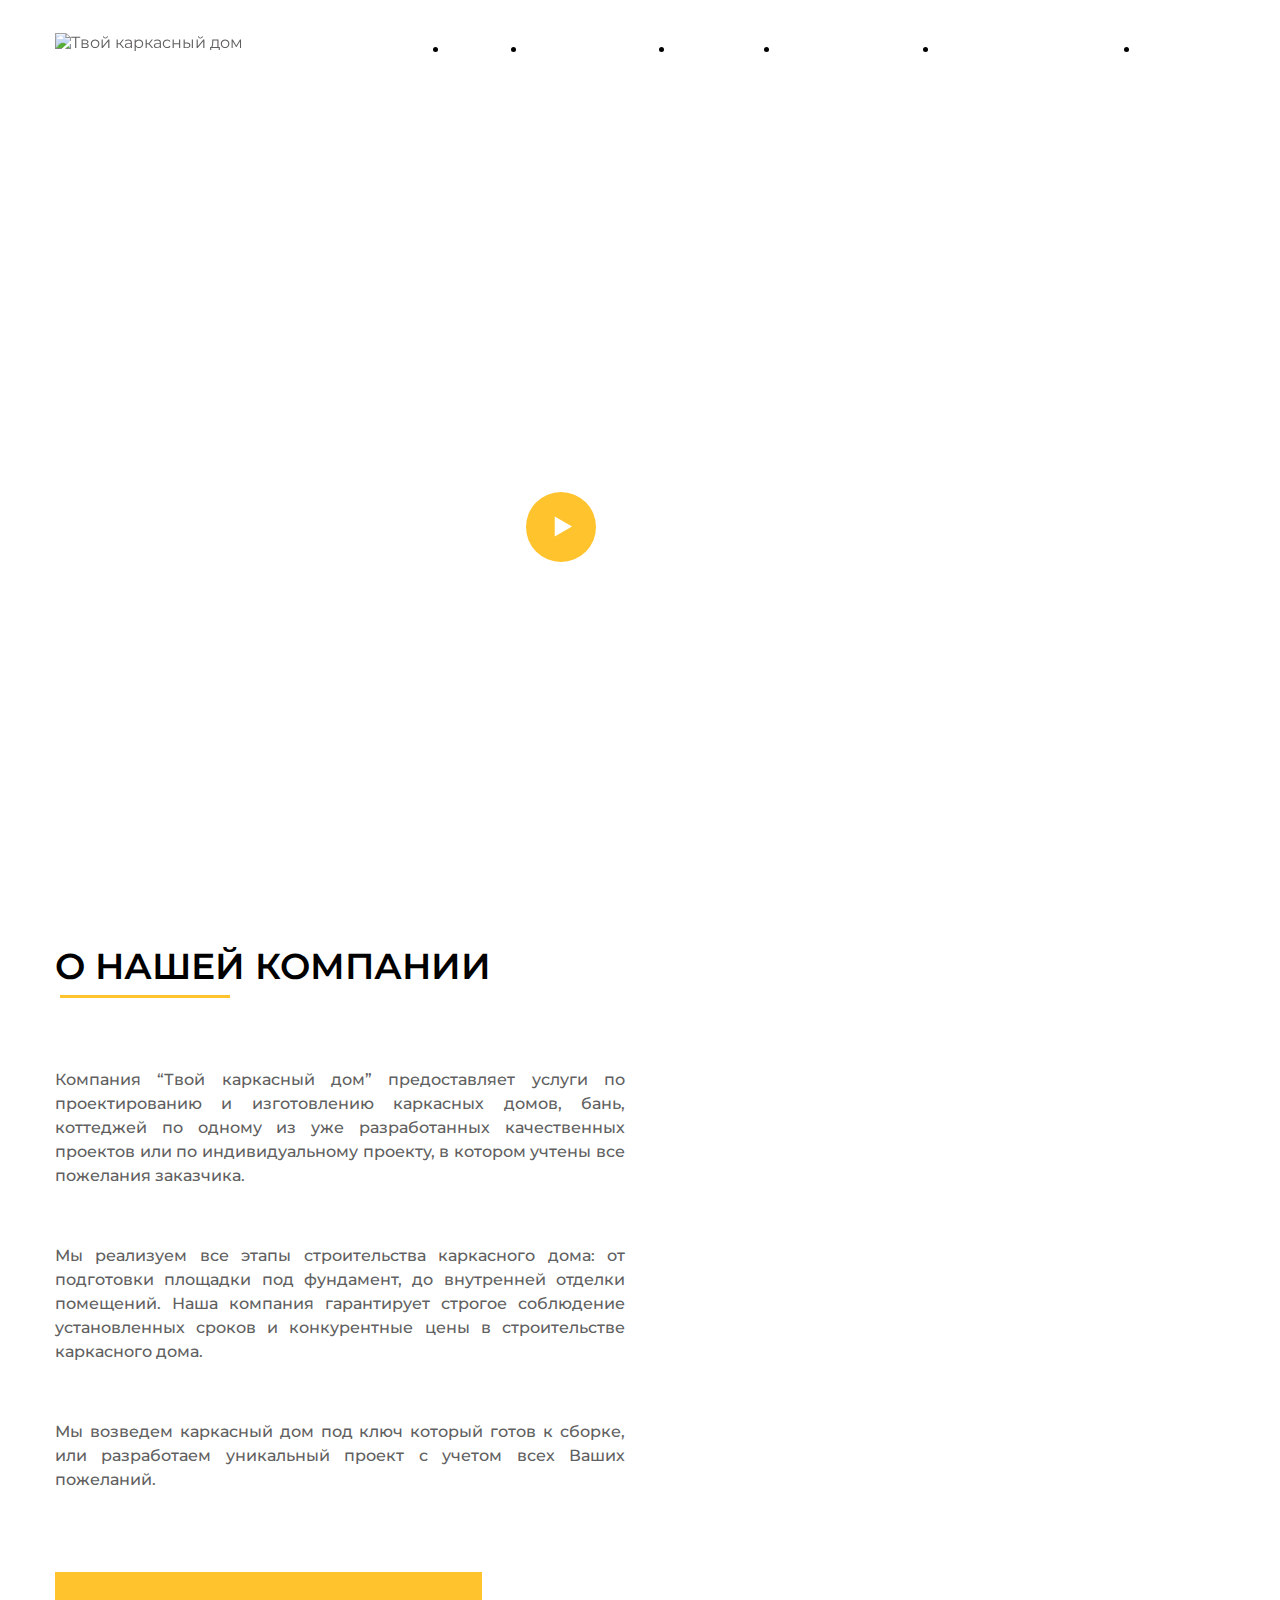
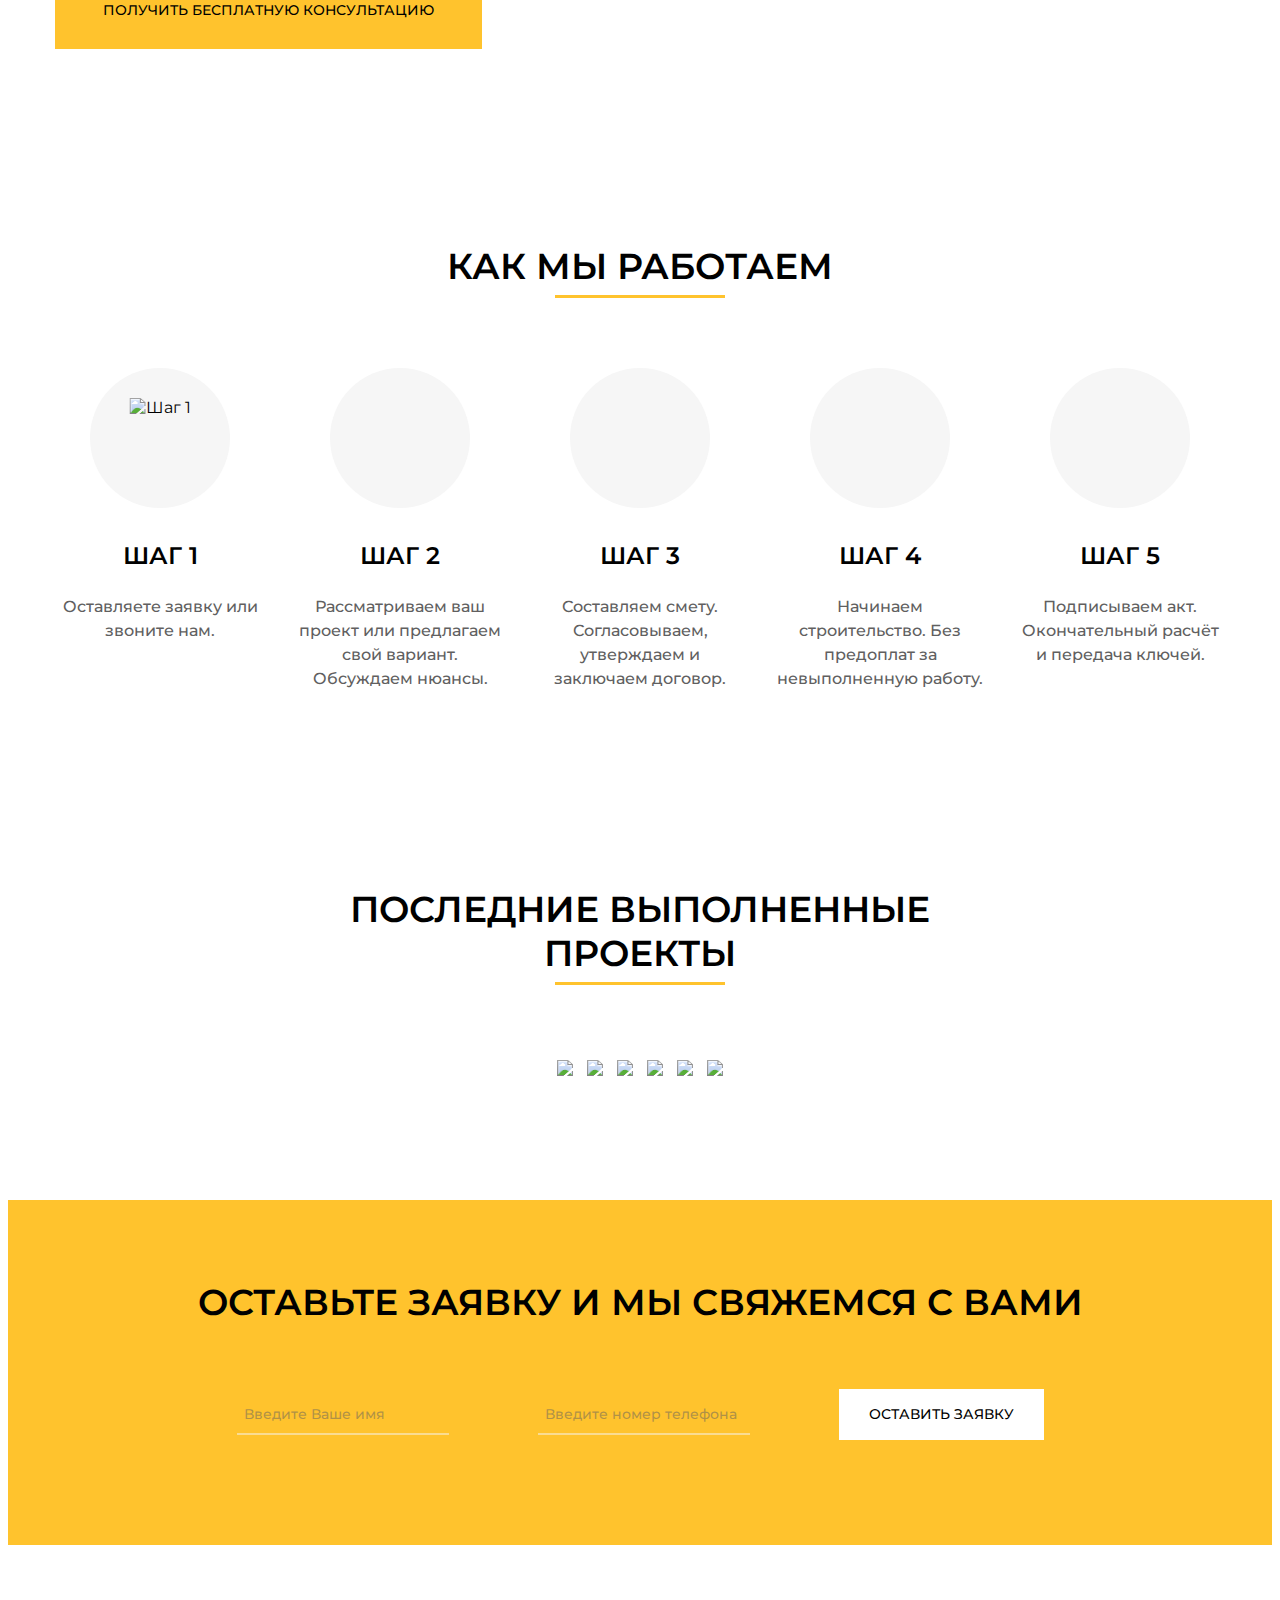
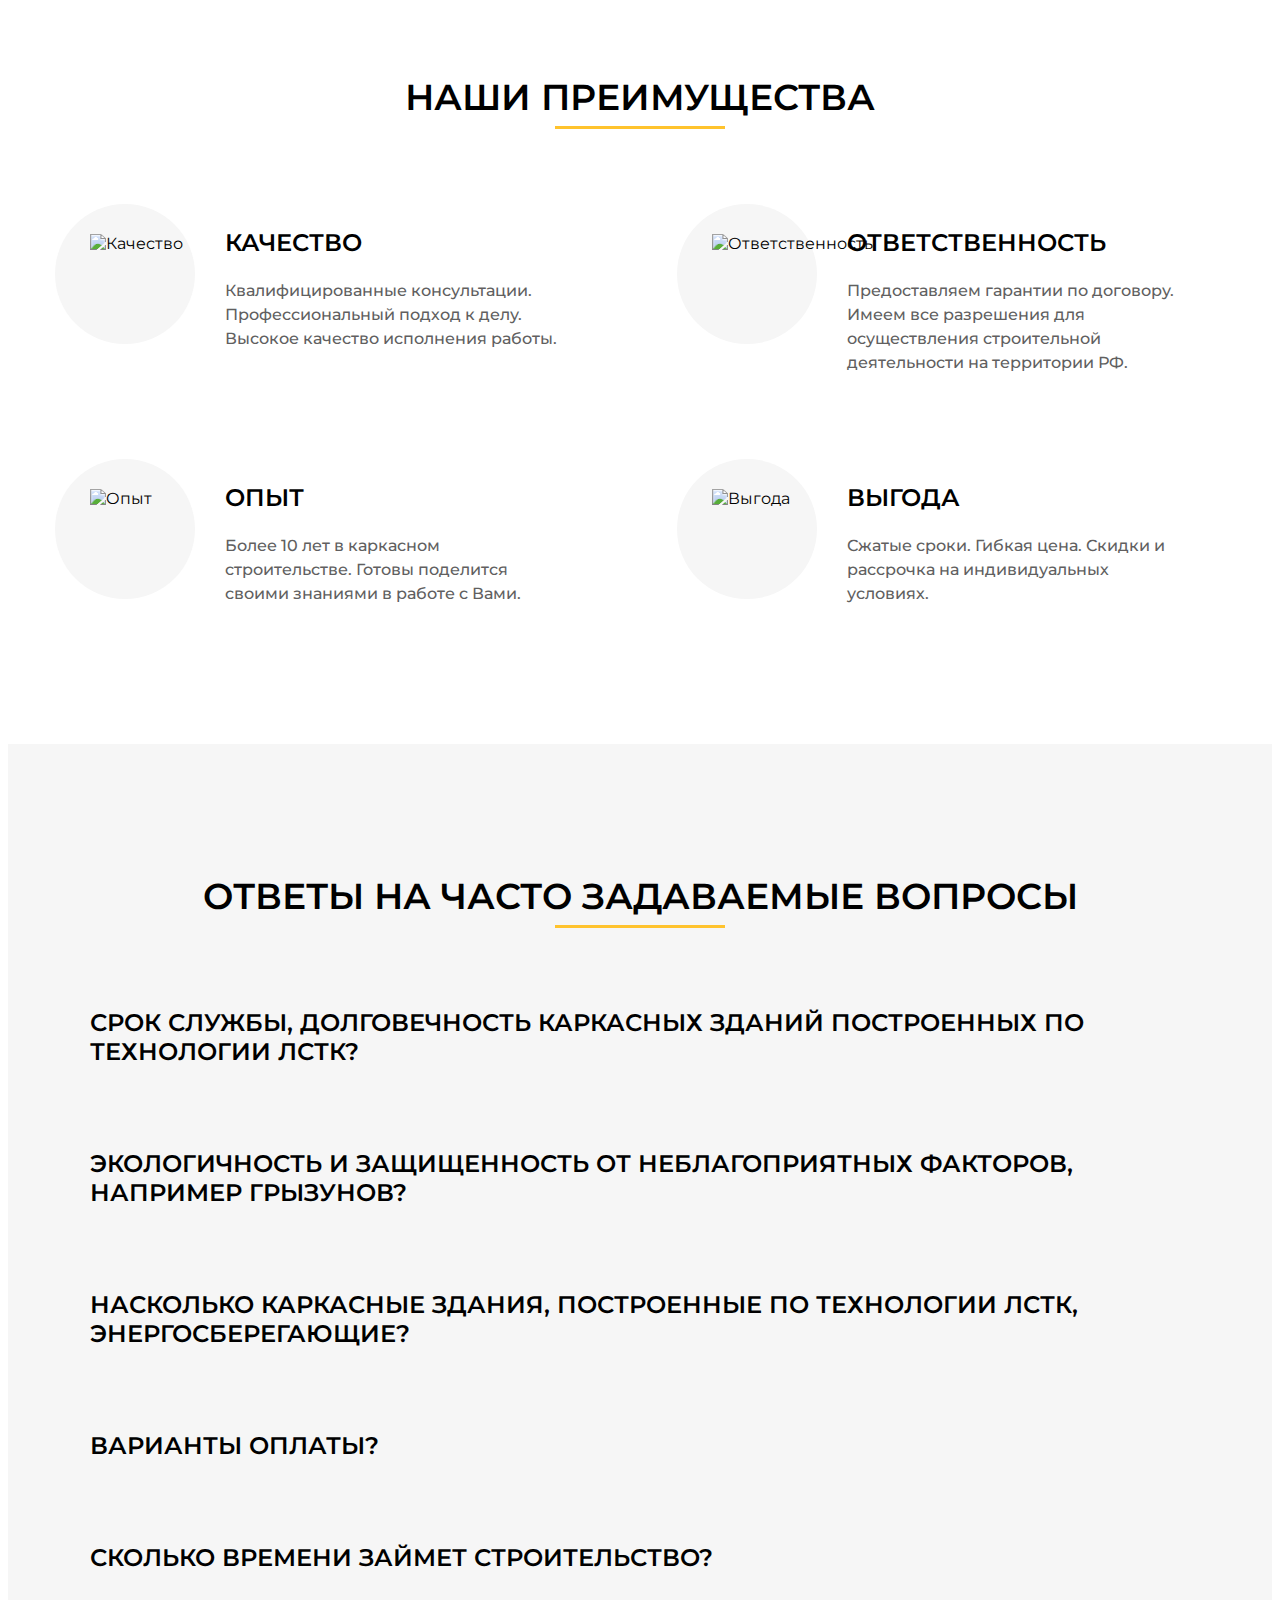
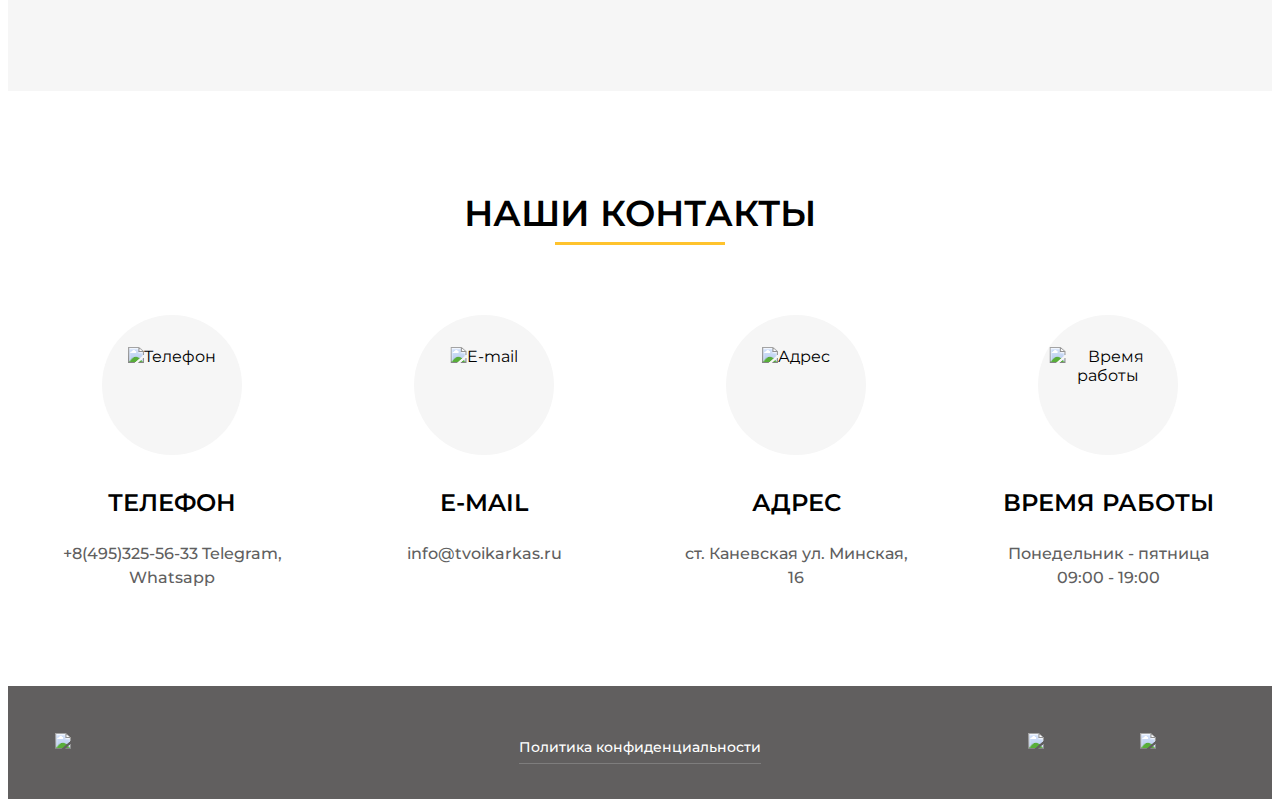
==== commit b8d74daf: "Add files via upload" ====
--- a/index.html
+++ b/index.html
@@ -459,7 +459,7 @@
           </div>
           <div class="accordion__item">
             <h3 class="accordion__item-title title-small">
-              Как происходит оплата?
+              Варианты оплаты?
             </h3>
 
             <p class="accordion__text text">
@@ -498,7 +498,7 @@
               <h3 class="our-contacts__item-title title-small">Телефон</h3>
 
               <a class="our-contacts__item-text text" href="tel:+74953255633"
-                >Telegram, Whatsapp +8(495)325-56-33</a
+                >+8(495)325-56-33 Telegram, Whatsapp </a
               >
             </div>
           </div>
--- a/css/style.css
+++ b/css/style.css
@@ -5,6 +5,7 @@
           box-sizing: border-box;
 }
 a {
+  font-family: "Montserrat", sans-serif;
   text-decoration: none;
   color: #615f5f;
 }
@@ -144,7 +145,7 @@
 .header__burger {
   display: none;
   width: 40px;
-  height: 28px;
+  height: 24px;
   position: relative;
   margin-right: 10px;
 }
@@ -169,7 +170,7 @@
 .burger__line {
   display: block;
   width: 100%;
-  height: 3px;
+  height: 2px;
   background-color: #fff;
   position: absolute;
   left: 0;
@@ -306,6 +307,7 @@
   padding: 30px 48px;
   background: #ffc32d;
   text-align: center;
+  font-family: "Montserrat", sans-serif;
   font-style: normal;
   font-weight: 500;
   font-size: 14px;
@@ -599,6 +601,7 @@
   background: transparent;
   border-bottom: 2px solid rgba(246, 246, 246, 0.5);
   padding: 7px;
+  font-family: "Montserrat", sans-serif;
   font-weight: 500;
   font-size: 14px;
   line-height: 24px;
@@ -634,6 +637,7 @@
   background: transparent;
   border-bottom: 2px solid rgba(246, 246, 246, 0.5);
   padding: 7px;
+  font-family: "Montserrat", sans-serif;
   font-weight: 500;
   font-size: 14px;
   line-height: 24px;
@@ -661,6 +665,7 @@
 }
 .submit {
   text-transform: uppercase;
+  font-family: "Montserrat", sans-serif;
   font-weight: 500;
   font-size: 14px;
   line-height: 17px;
@@ -682,7 +687,7 @@
   transition: all 0.3s ease-in-out;
 }
 
-.submit__title {
+/* .submit__title {
   font-weight: 600;
   font-size: 36px;
   line-height: 44px;
@@ -701,7 +706,7 @@
   color: 000;
   text-align: center;
   margin-bottom: 80px;
-}
+} */
 
 
 
@@ -1048,6 +1053,7 @@
   height: 500px;
 }
 .error__inner-title {
+  font-family: Montserrat;
   font-style: normal;
   font-weight: 600;
   font-size: 36px;
@@ -1296,17 +1302,17 @@
     
 
   .header__nav-close {
-    width: 40px;
-    height: 40px;
+    width: 36px;
+    height: 36px;
     position: absolute;
-    top: 10px;
+    top: 15px;
     right: 20px;
     z-index: 11;
   }
   .header__nav-close-line {
     display: block;
     width: 100%;
-    height: 3px;
+    height: 2px;
     background-color: #fff;
     position: absolute;
     top: 50%;
@@ -1723,7 +1729,7 @@
     font-weight: 500;
     font-size: 14px;
     line-height: 24px;
-    color: #615f5f;
+    color: #000;
     margin-right: 55px;
   }
 }
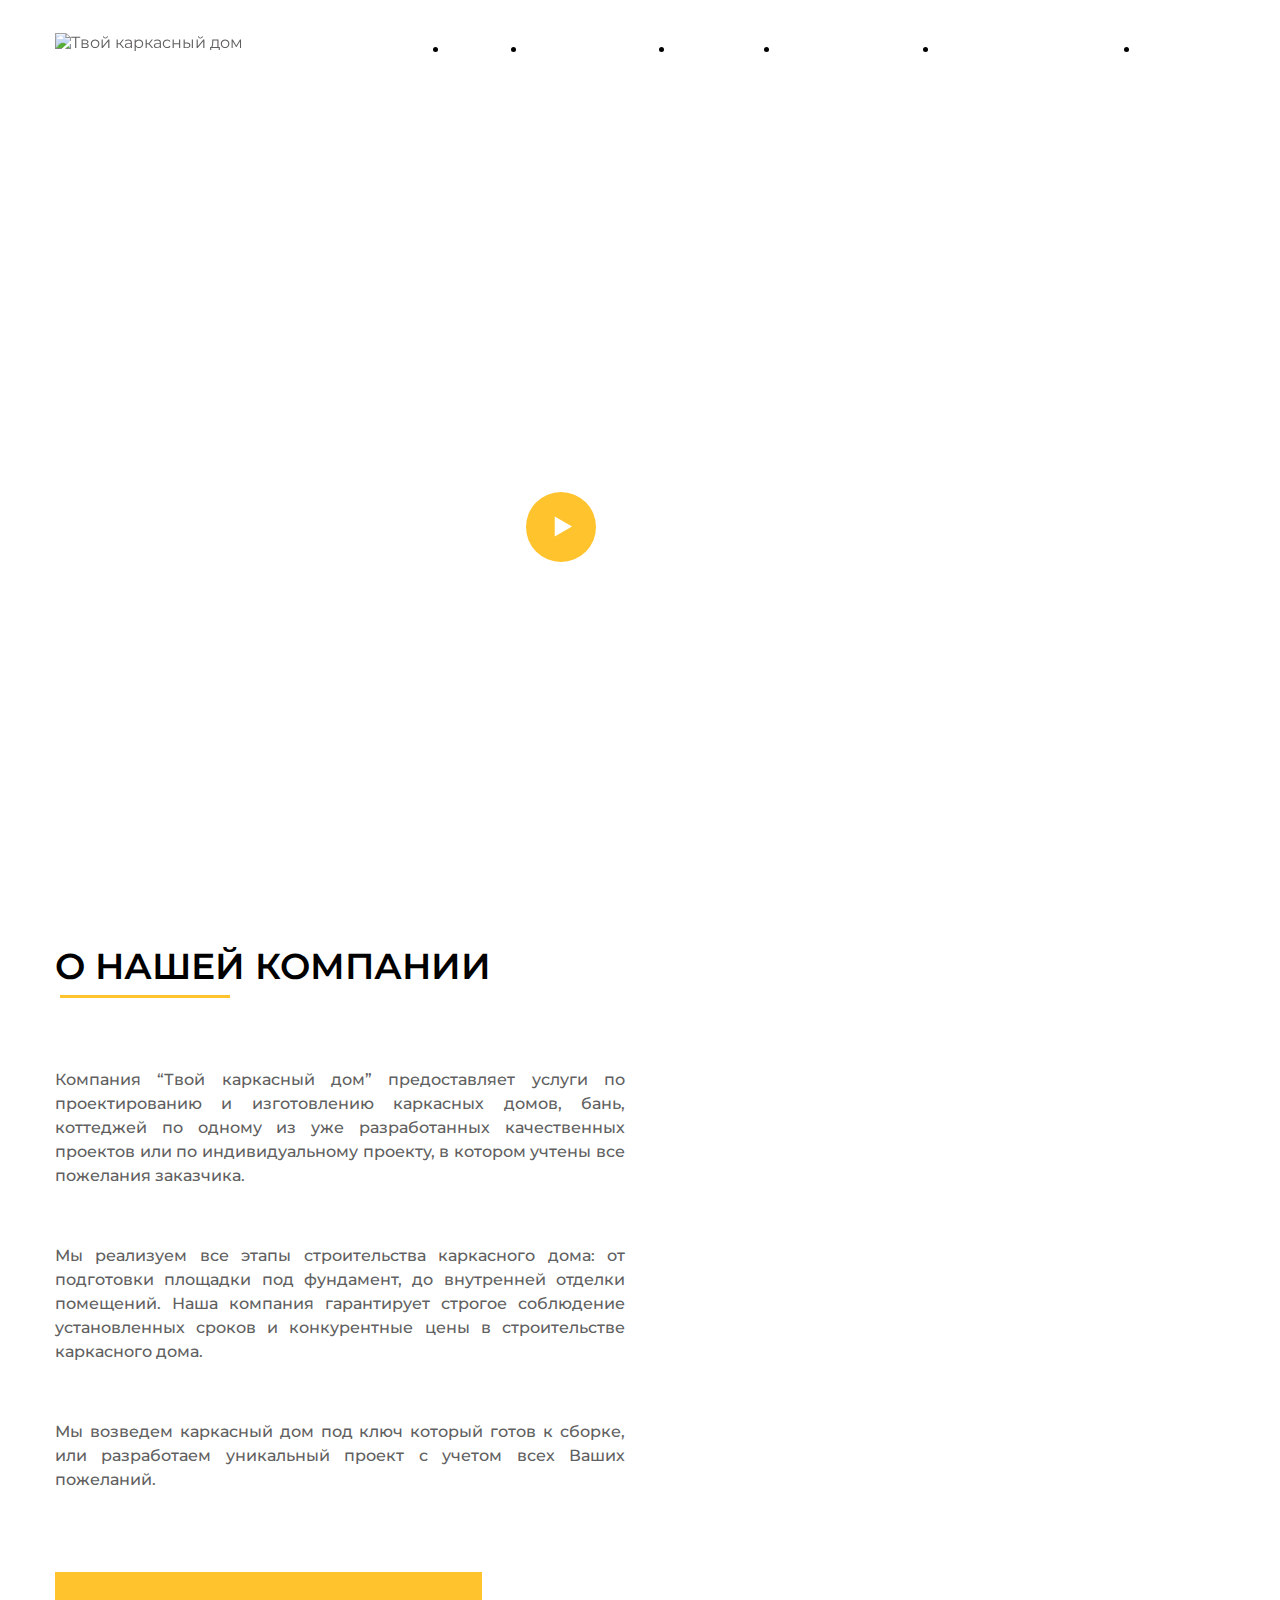
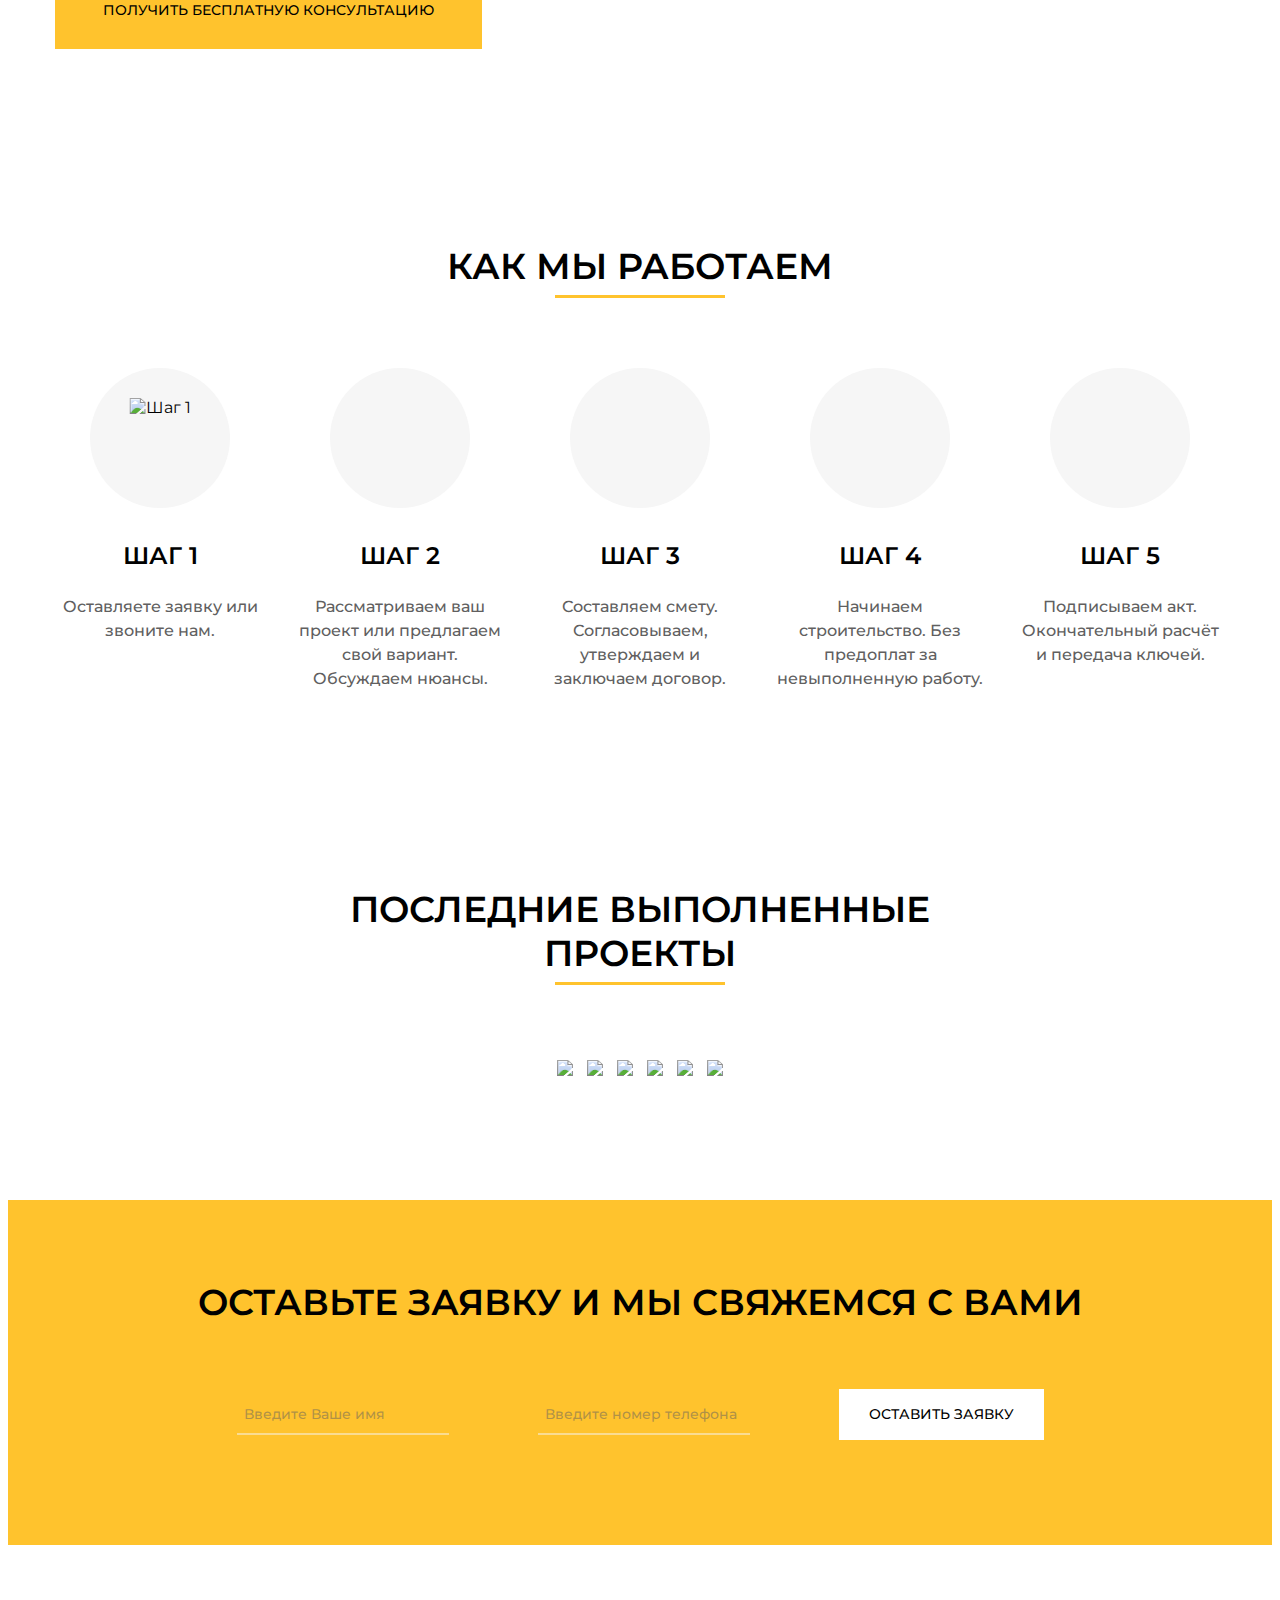
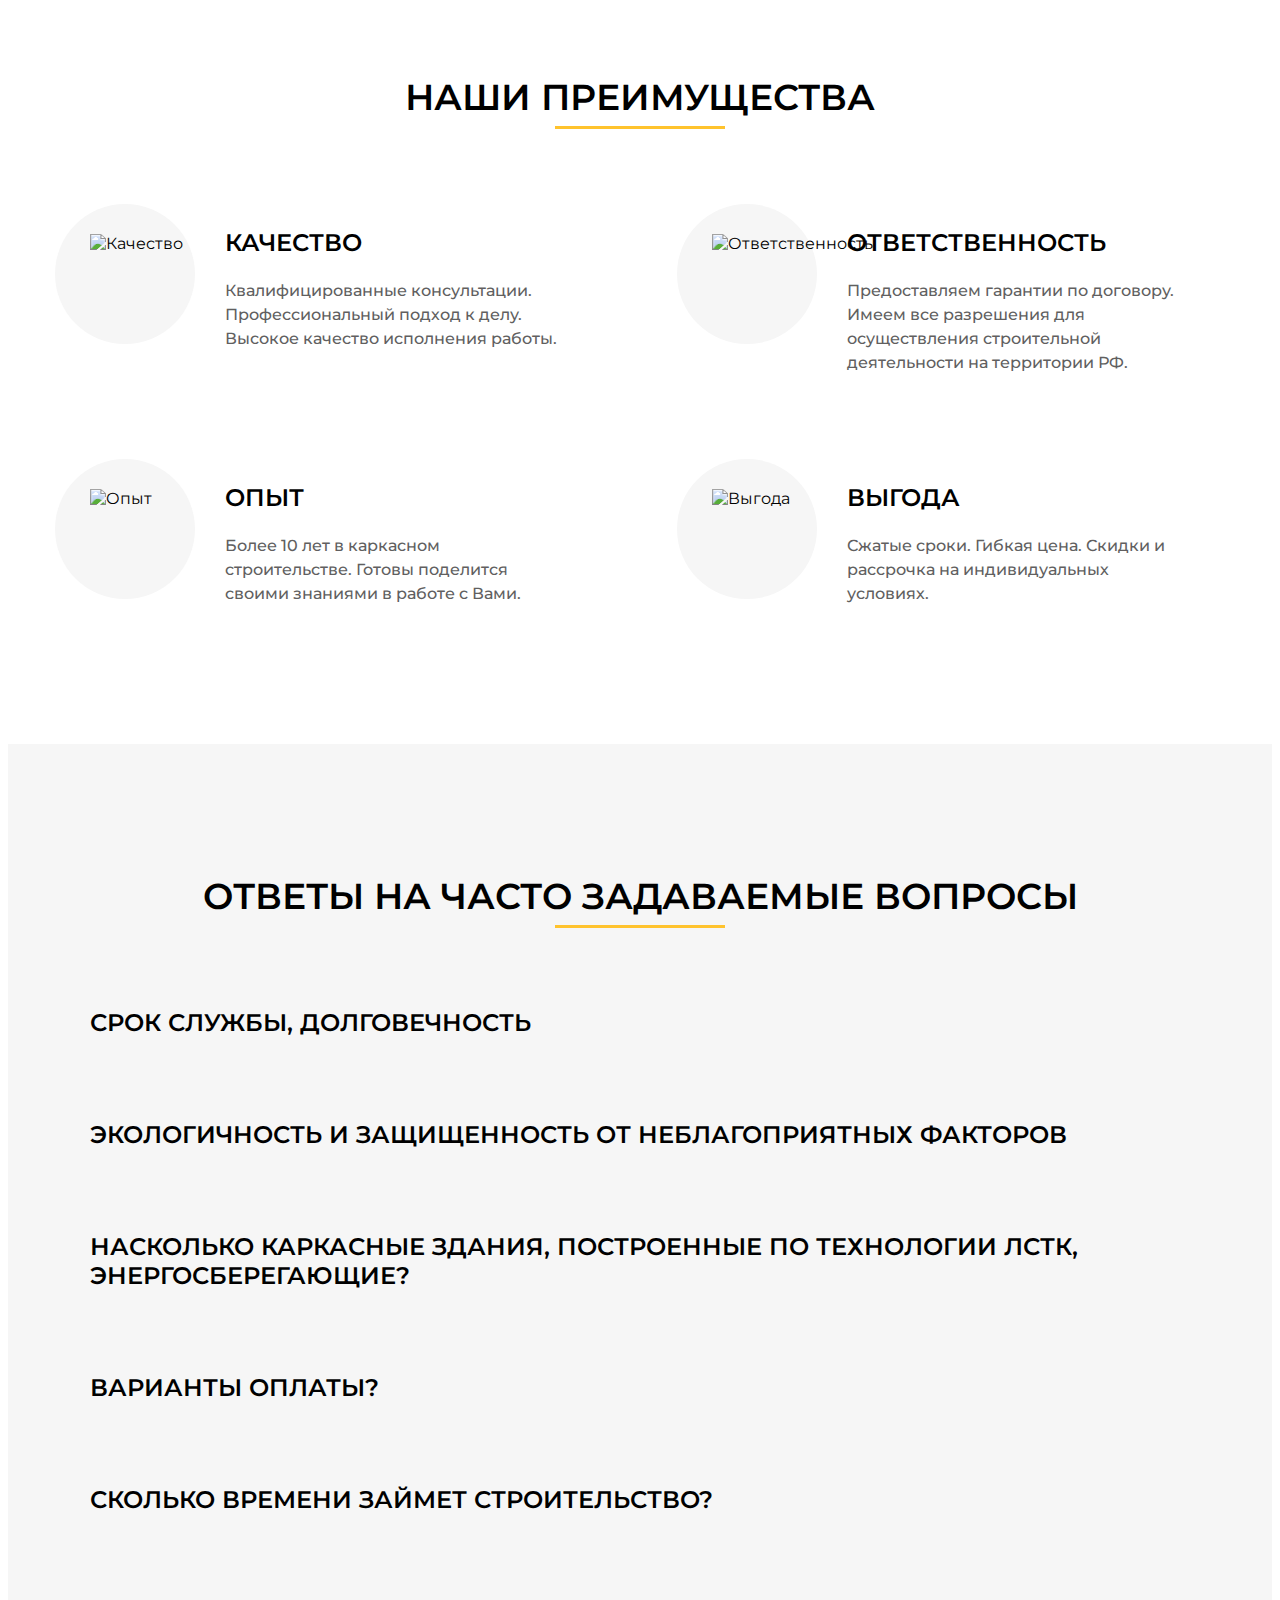
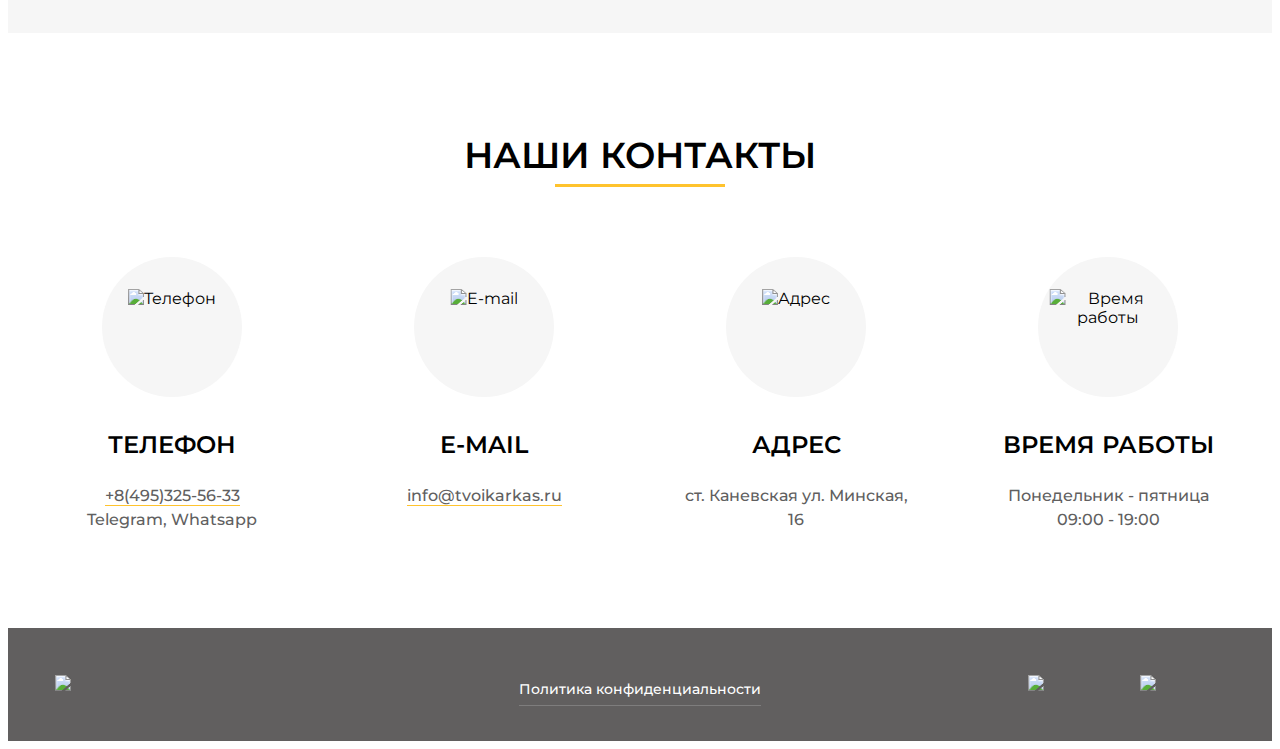
==== commit 712101ab: "Add files via upload" ====
--- a/index.html
+++ b/index.html
@@ -93,7 +93,7 @@
             Строительство каркасных домов
           </h1>
 
-          <a class="intro__video" data-fancybox href="https://www.youtube.com/watch?v=03bO68EnWrA" >
+          <a class="intro__video" data-fancybox href="https://www.youtube.com/watch?v=n82OCD9PFE4" >
             <div class="intro__video-arrow"><svg width="70" height="70" viewBox="0 0 70 70" fill="none" xmlns="http://www.w3.org/2000/svg">
                 <circle cx="35" cy="35" r="35" fill="#FFC32D" /> <path d="M46 34.5L28.75 44.4593L28.75 24.5407L46 34.5Z" fill="white"/>
               </svg>
@@ -403,8 +403,7 @@
           </h2>
           <div class="accordion__item">
             <h3 class="accordion__item-title title-small">
-              Срок службы, долговечность каркасных зданий построенных по
-              технологии ЛСТК?
+              СРОК СЛУЖБЫ, ДОЛГОВЕЧНОСТЬ
             </h3>
 
             <p class="accordion__text text">
@@ -420,8 +419,7 @@
           
           <div class="accordion__item">
             <h3 class="accordion__item-title title-small">
-              Экологичность и защищенность от неблагоприятных факторов, например
-              грызунов?
+              ЭКОЛОГИЧНОСТЬ И ЗАЩИЩЕННОСТЬ ОТ НЕБЛАГОПРИЯТНЫХ ФАКТОРОВ
             </h3>
 
             <p class="accordion__text text">
@@ -498,7 +496,7 @@
               <h3 class="our-contacts__item-title title-small">Телефон</h3>
 
               <a class="our-contacts__item-text text" href="tel:+74953255633"
-                >+8(495)325-56-33 Telegram, Whatsapp </a
+                ><span>+8(495)325-56-33</span>  <br> Telegram, Whatsapp </a
               >
             </div>
           </div>
@@ -511,7 +509,7 @@
               <h3 class="our-contacts__item-title title-small">E-mail</h3>
 
               <a class="our-contacts__item-text text" href="#!"
-                >info@tvoikarkas.ru</a
+                ><span>info@tvoikarkas.ru</span> </a
               >
             </div>
           </div>
--- a/css/style.css
+++ b/css/style.css
@@ -943,9 +943,15 @@
 }
 .our-contacts__item-title {
   margin-bottom: 25px;
-}
-a.our-contacts__item-text:hover {
-  text-decoration: underline;
+  
+}
+.our-contacts__item-text span{
+  border-bottom: 1px solid #ffc32d;
+  transition: all 0.3s;
+}
+a.our-contacts__item-text:hover span {
+  color: #ffc32d;
+  transition: all 0.3s;
 }
 
 /* footer */
@@ -1851,8 +1857,14 @@
   .our-contacts__item-title {
     margin-bottom: 10px;
   }
-  a.our-contacts__item-text:hover {
-    text-decoration: underline;
+
+  .our-contacts__item-text span{
+    border-bottom: 1px solid #ffc32d;
+    transition: all 0.3s;
+  }
+  a.our-contacts__item-text:hover span {
+    color: #ffc32d;
+    transition: all 0.3s;
   }
 }
 
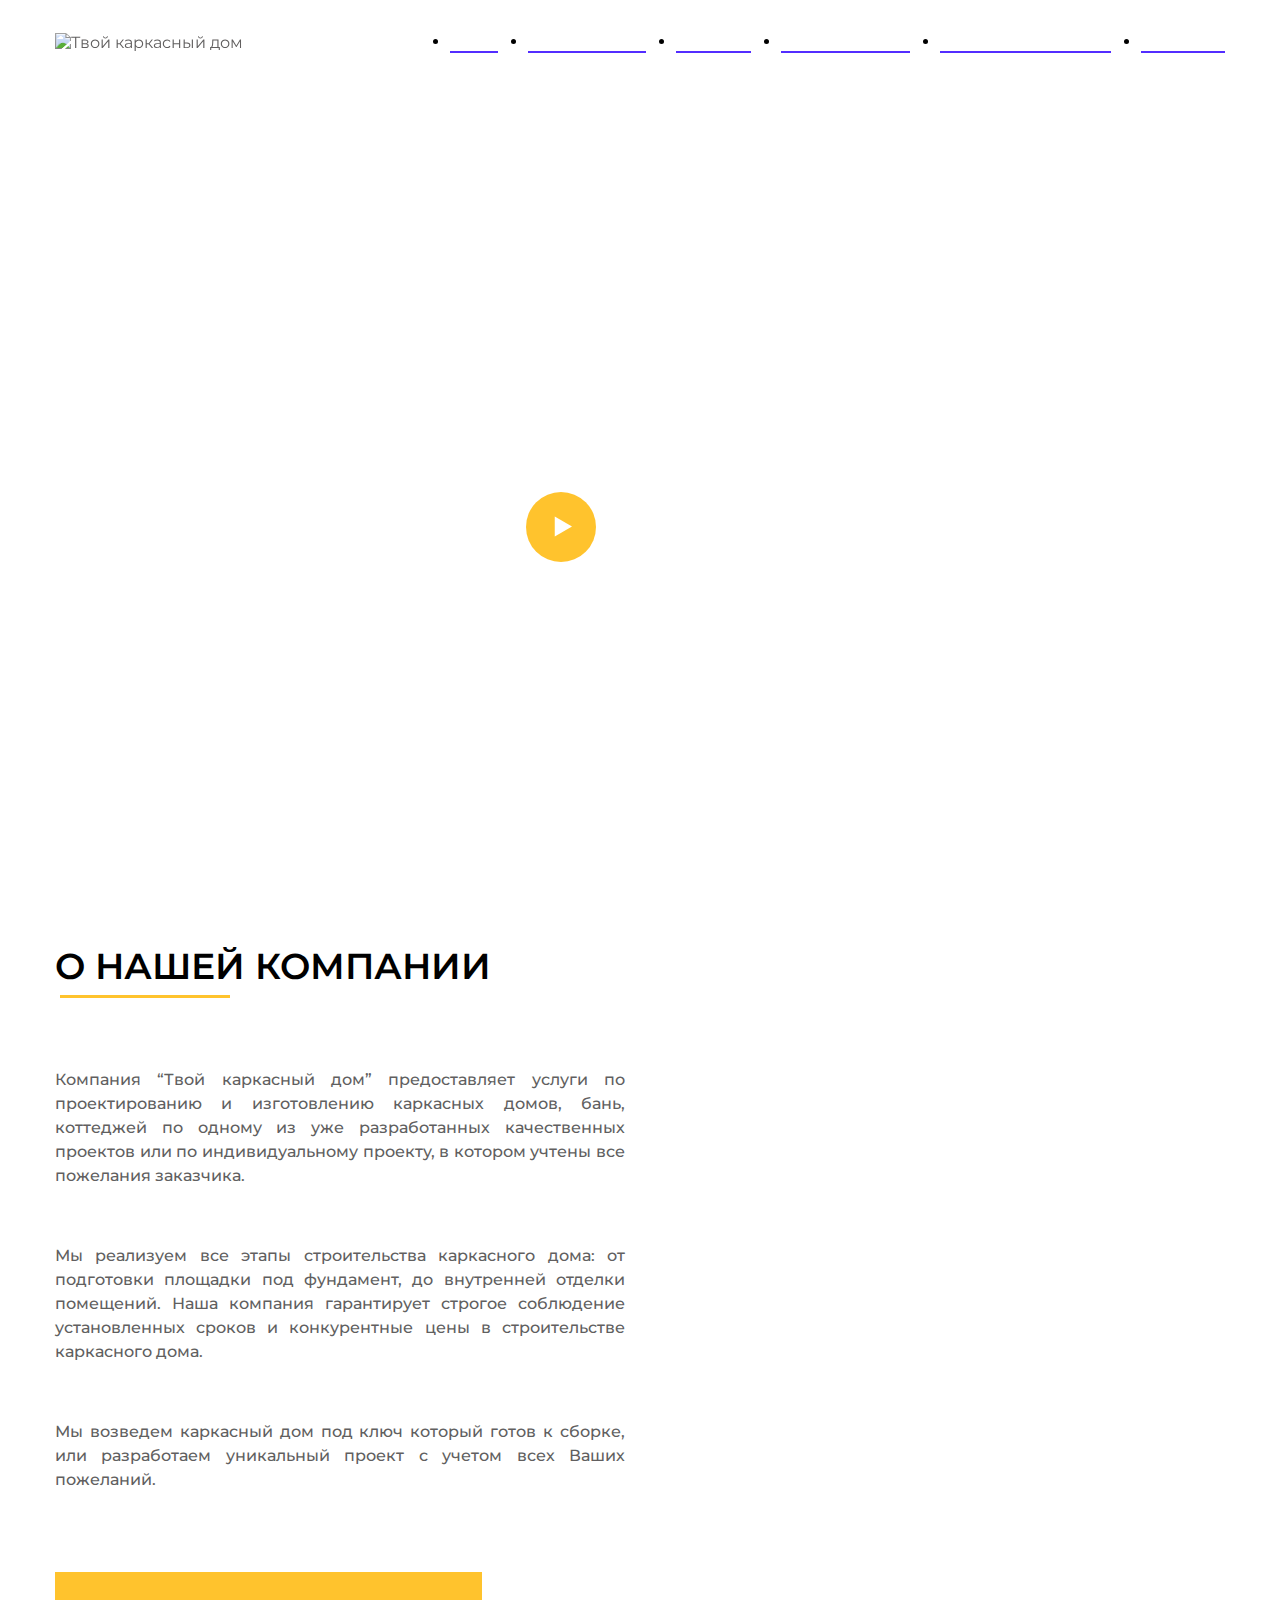
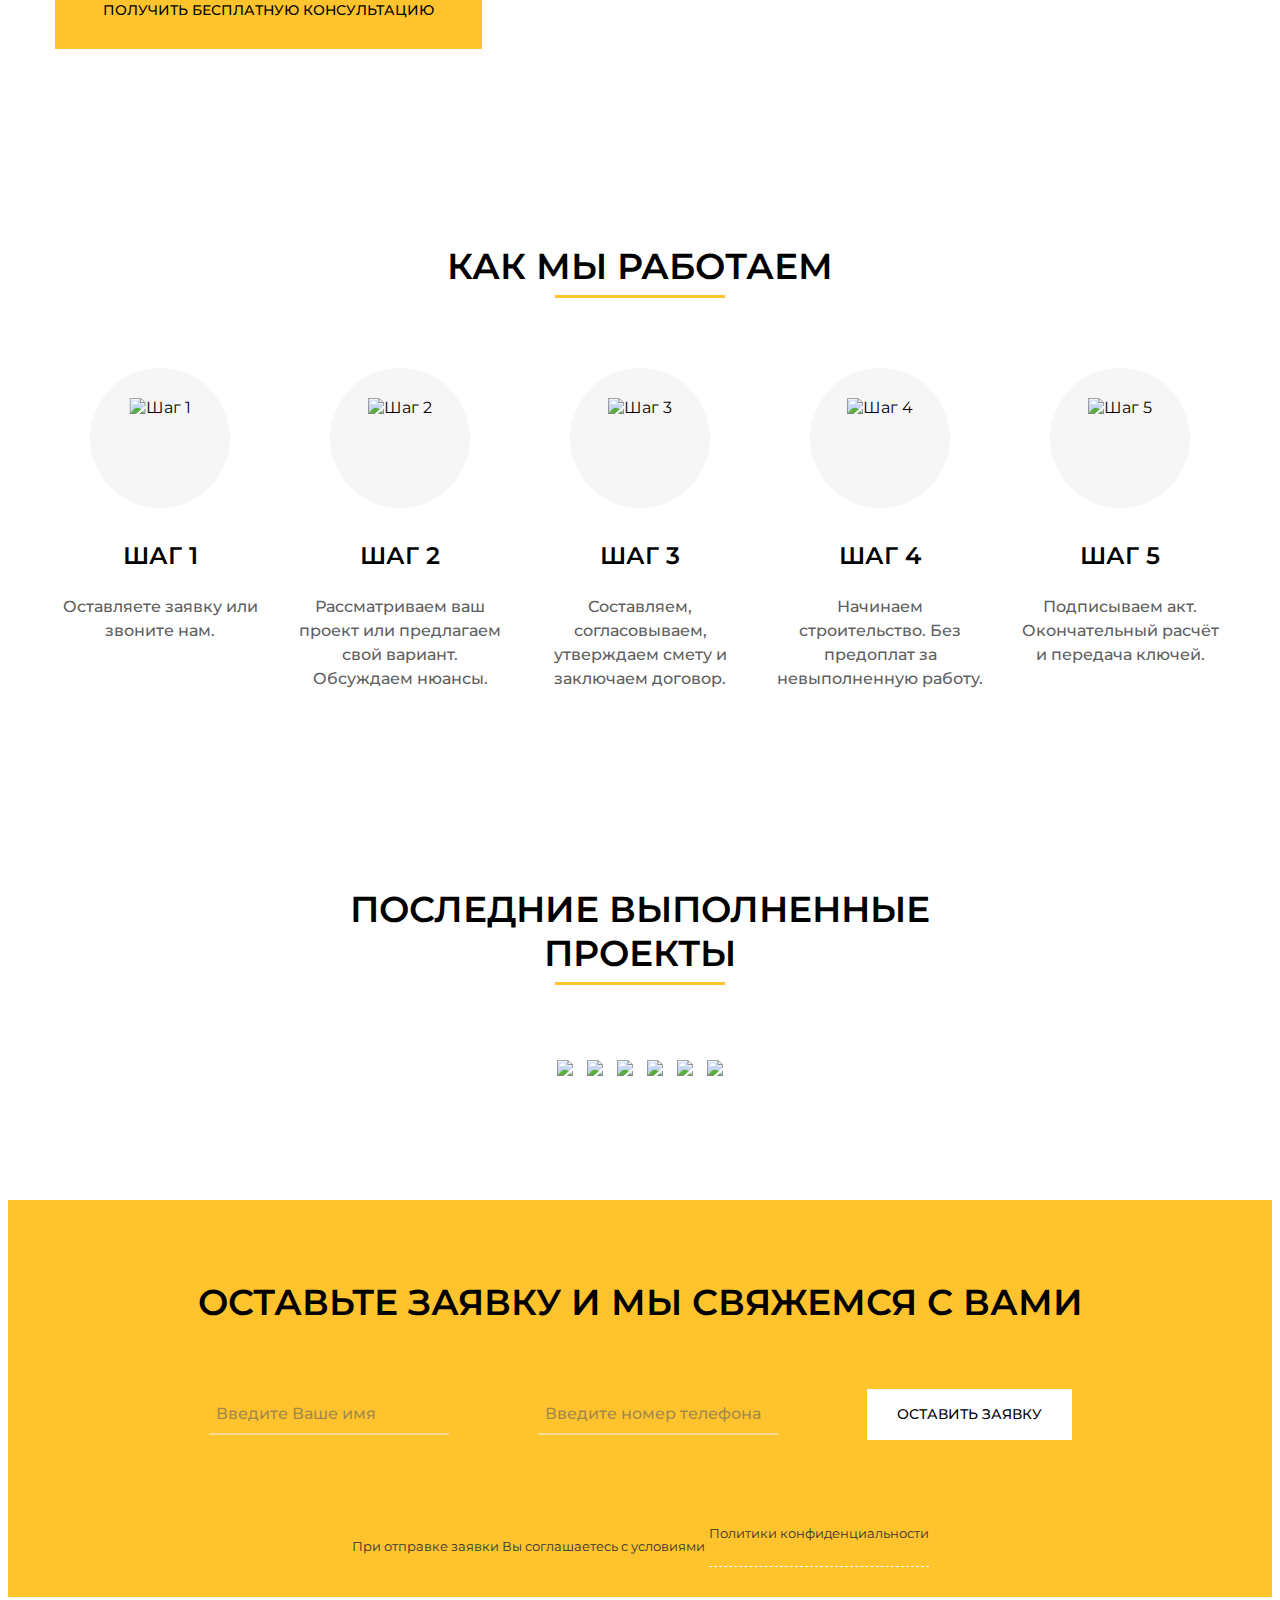
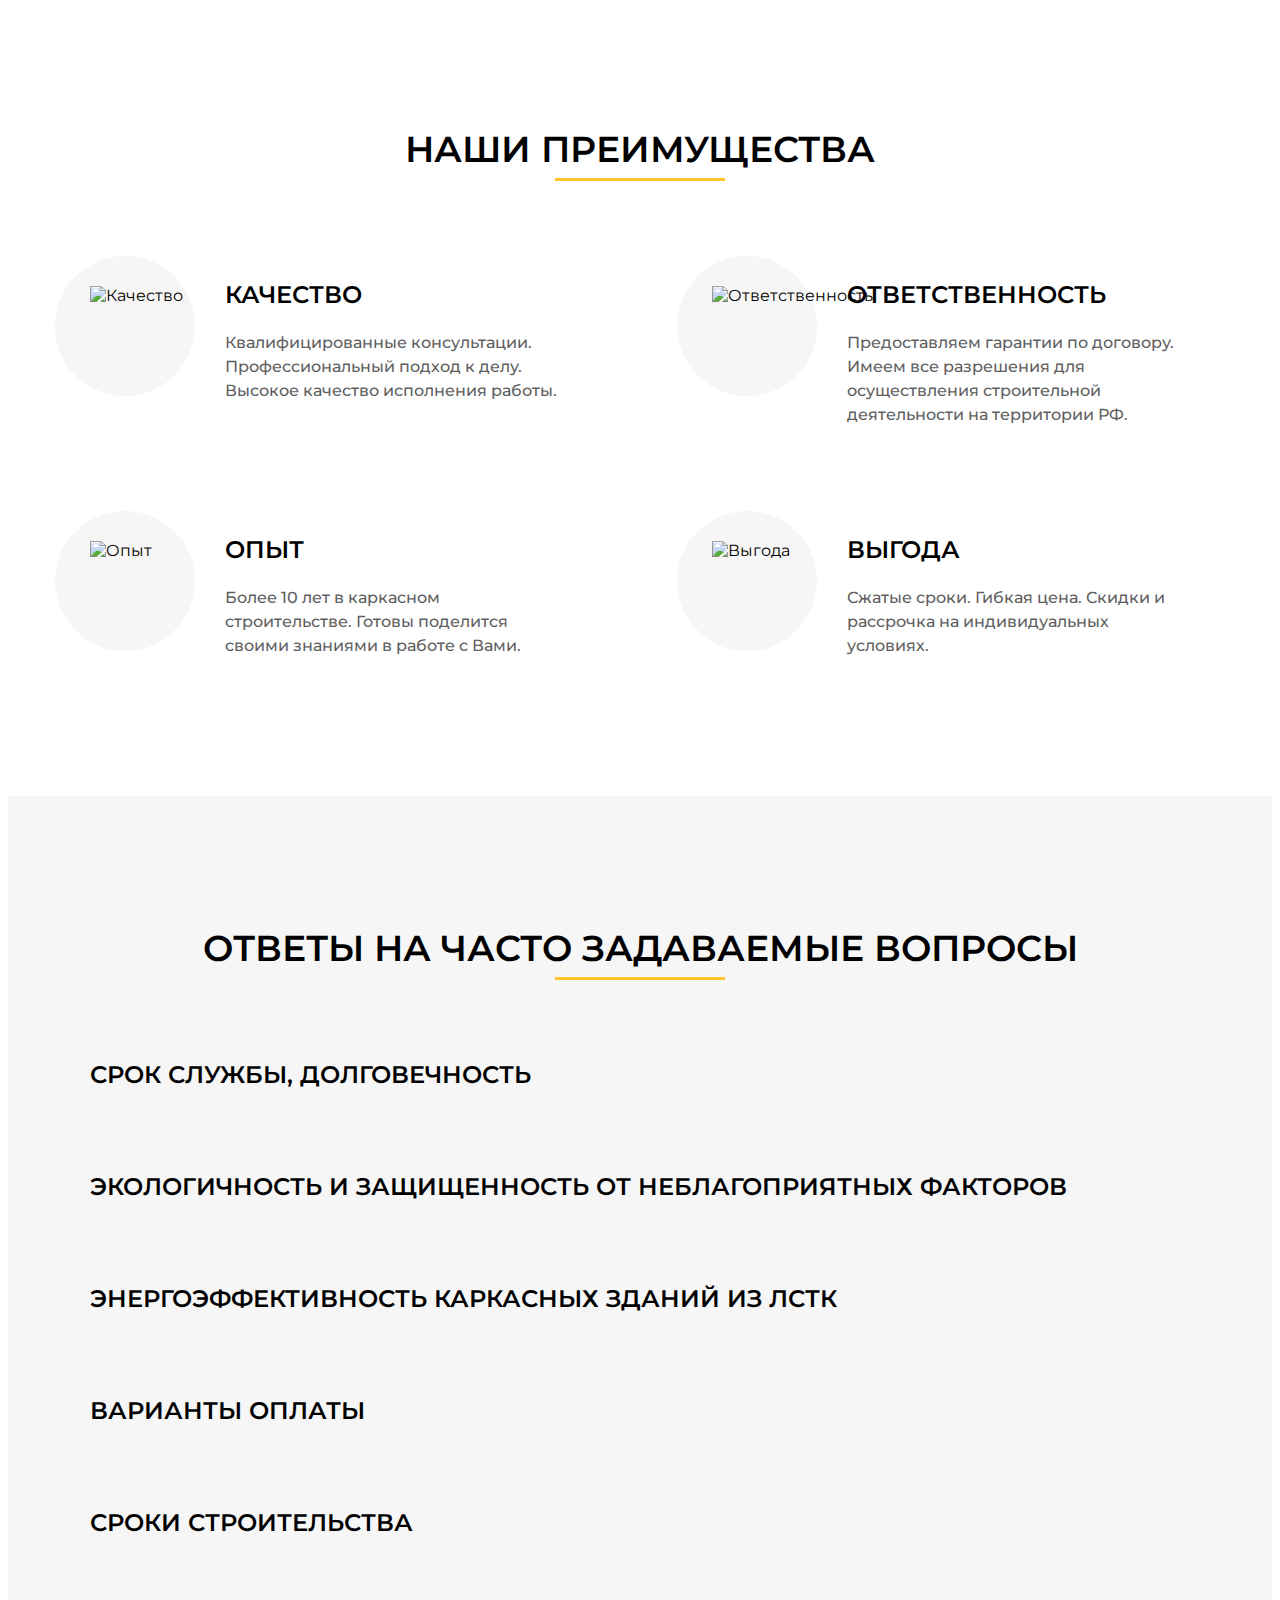
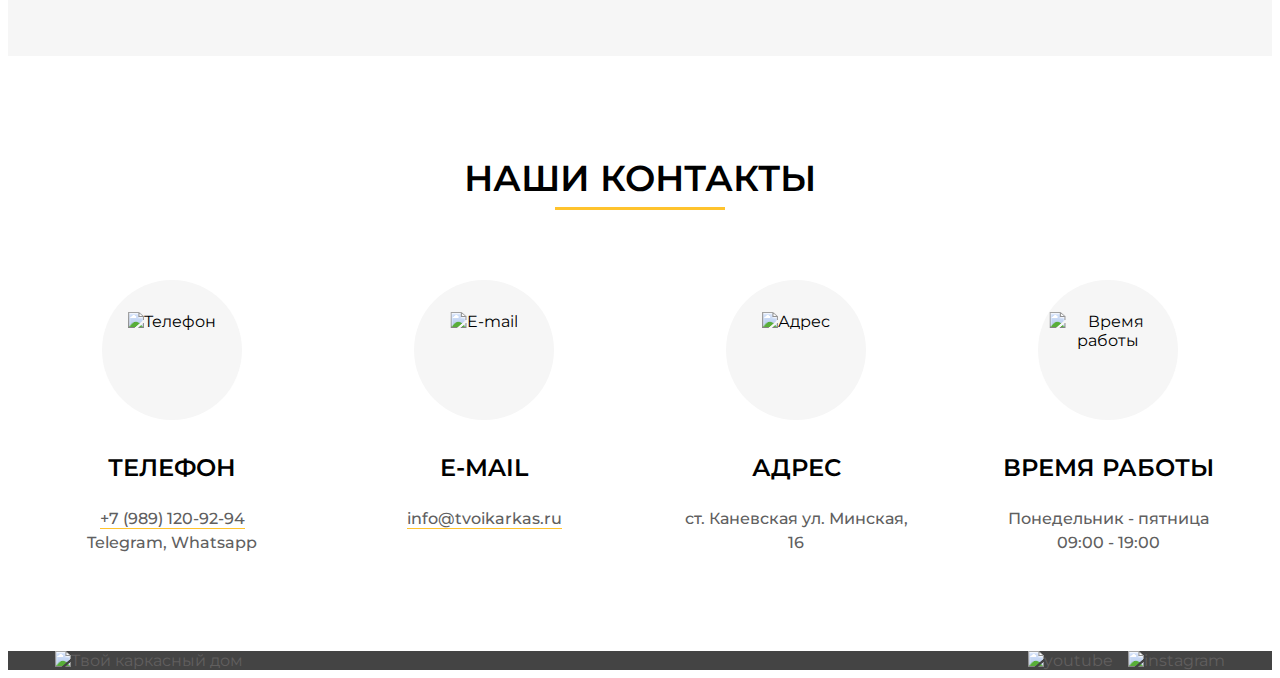
==== commit a4453c12: "Add files via upload" ====
--- a/index.html
+++ b/index.html
@@ -3,7 +3,8 @@
   <head>
     <meta charset="UTF-8" />
     <meta name="viewport" content="width=device-width, initial-scale=1.0" />
-    <meta name=”robots” content=”noindex, follow”> <!-- запрет индексации сайта -->
+    <meta name="”robots”" content="”noindex," follow” />
+    <!-- запрет индексации сайта -->
     <link rel="stylesheet" href="/css/reset.css" />
     <link
       href="https://fonts.googleapis.com/css2?family=Montserrat:wght@500;600;700&display=swap"
@@ -18,7 +19,7 @@
   </head>
   <body>
     <!-- Header -->
-    
+
     <header class="header">
       <div class="wrapper">
         <div class="header__wrapper">
@@ -30,7 +31,10 @@
                 class="header__logo-pic"
               />
             </a>
-            <a href="index.html" class="header__logo-link header__logo-linksmall">
+            <a
+              href="index.html"
+              class="header__logo-link header__logo-linksmall"
+            >
               <img
                 src="/images/logo-small2.svg"
                 alt="Твой каркасный дом"
@@ -40,7 +44,7 @@
           </div>
           <div class="header__nav-box">
             <nav class="header__nav">
-              <ul class="header__list">
+              <ul class="header__list" >
                 <li class="header__item">
                   <a href="#about" class="header__link js-scroll">О нас</a>
                 </li>
@@ -93,20 +97,34 @@
             Строительство каркасных домов
           </h1>
 
-          <a class="intro__video" data-fancybox href="https://www.youtube.com/watch?v=n82OCD9PFE4" >
-            <div class="intro__video-arrow"><svg width="70" height="70" viewBox="0 0 70 70" fill="none" xmlns="http://www.w3.org/2000/svg">
-                <circle cx="35" cy="35" r="35" fill="#FFC32D" /> <path d="M46 34.5L28.75 44.4593L28.75 24.5407L46 34.5Z" fill="white"/>
+          <a
+            class="intro__video"
+            data-fancybox
+            href="https://www.youtube.com/watch?v=n82OCD9PFE4"
+          >
+            <div class="intro__video-arrow">
+              <svg
+                width="70"
+                height="70"
+                viewBox="0 0 70 70"
+                fill="none"
+                xmlns="http://www.w3.org/2000/svg"
+              >
+                <circle cx="35" cy="35" r="35" fill="#FFC32D" />
+                <path
+                  d="M46 34.5L28.75 44.4593L28.75 24.5407L46 34.5Z"
+                  fill="white"
+                />
               </svg>
             </div>
             <div class="intro__video-text">Смотреть видео</div>
           </a>
-          
         </div>
       </div>
     </section>
 
     <!-- about -->
-    <div class="about" id="about">
+    <div class="about section" id="about">
       <div class="wrapper">
         <div class="about__inner">
           <div class="about__inner-content">
@@ -145,7 +163,7 @@
     </div>
 
     <!-- work -->
-    <section class="work" id="work">
+    <section class="work section" id="work">
       <div class="wrapper">
         <h2 class="work__title title">Как мы работаем</h2>
         <div class="work__inner">
@@ -165,7 +183,7 @@
             <div class="work__item-circle"></div>
             <div class="work__item-block">
               <div class="work__item-img">
-                <img src="/images/svg/Frame11.svg" alt="" />
+                <img src="/images/svg/Frame11.svg" alt="Шаг 2" />
               </div>
               <h3 class="work__item-title title-small">Шаг 2</h3>
               <p class="work__item-text text">
@@ -178,11 +196,11 @@
             <div class="work__item-circle"></div>
             <div class="work__item-block">
               <div class="work__item-img">
-                <img src="/images/svg/Frame3.svg" alt="" />
+                <img src="/images/svg/Frame3.svg" alt="Шаг 3" />
               </div>
               <h3 class="work__item-title title-small">Шаг 3</h3>
               <p class="work__item-text text">
-                Составляем смету. Согласовываем, утверждаем и заключаем договор.
+                Составляем, согласовываем, утверждаем смету и заключаем договор.
               </p>
             </div>
           </div>
@@ -190,7 +208,7 @@
             <div class="work__item-circle"></div>
             <div class="work__item-block">
               <div class="work__item-img">
-                <img src="/images/svg/Frame4.svg" alt="" />
+                <img src="/images/svg/Frame4.svg" alt="Шаг 4" />
               </div>
               <h3 class="work__item-title title-small">Шаг 4</h3>
               <p class="work__item-text text">
@@ -202,7 +220,7 @@
             <div class="work__item-circle"></div>
             <div class="work__item-block">
               <div class="work__item-img">
-                <img src="/images/svg/Frame5.svg" alt="" />
+                <img src="/images/svg/Frame5.svg" alt="Шаг 5" />
               </div>
               <h3 class="work__item-title title-small">Шаг 5</h3>
               <p class="work__item-text text">
@@ -216,7 +234,7 @@
 
     <!-- project gallery -->
 
-    <section class="project" id="project">
+    <section class="project section" id="project">
       <div class="wrapper">
         <h2 class="project__title title">Последние выполненные проекты</h2>
         <div class="project__gallery">
@@ -228,7 +246,6 @@
               ><img class="img-big" src="/images/project1-min.jpg"
             /></a>
 
-            
             <a
               class="gallery"
               href="/images/project2-big-min.jpg"
@@ -266,11 +283,8 @@
       </div>
     </section>
 
-    
-   
-
     <!-- contact -->
-    <section class="contact" id="about-btn">
+    <section class="contact section" id="about-btn">
       <div class="wrapper">
         <h2 class="contact__title title">
           Оставьте заявку и мы свяжемся с вами
@@ -279,6 +293,7 @@
         <div class="contact__forms">
           <form action="#" method="post" name="form">
             <div class="form">
+              <!-- hidden form  start-->
               <input
                 type="hidden"
                 name="project_name"
@@ -290,15 +305,20 @@
                 value="admin@address.com"
               />
               <input type="hidden" name="form_subject" value="Form Subject" />
-
+              <!-- hidden form  end-->
+
+              
               <input
                 class="name"
                 name="name"
                 type="text"
-                placeholder="Введите Ваше имя"
-              />
-              <input type="text" class="phone" placeholder="Введите номер телефона"/>
-              
+                placeholder="Введите Ваше имя" required
+              />
+              <input
+                type="text"
+                class="phone"
+                placeholder="Введите номер телефона" required
+              />
 
               <button class="submit" href="#small-dialog" type="submit">
                 ОСтавить заявку
@@ -317,14 +337,20 @@
               </div>
             </div>
           </form>
+          <div class="contact__policy">
+            <p class="contact__policy-text">
+              При отправке заявки Вы соглашаетесь с условиями
+            </p>
+            <div class="contact__policy-link" id="myBtn">
+              Политики конфиденциальности
+            </div>
+          </div>
         </div>
       </div>
     </section>
 
-    
-
     <!-- advantages -->
-    <section class="advantages" id="advantages">
+    <section class="advantages section" id="advantages">
       <div class="wrapper">
         <div class="advantages__title title">Наши преимущества</div>
         <div class="advantages__inner">
@@ -395,7 +421,7 @@
     </section>
 
     <!-- faq -->
-    <div class="faq" id="faq">
+    <div class="faq section" id="faq">
       <div class="wrapper">
         <div class="accordion">
           <h2 class="accordion__title title">
@@ -416,7 +442,7 @@
               собственных свойств и качества отдельно взятого вида материала.
             </p>
           </div>
-          
+
           <div class="accordion__item">
             <h3 class="accordion__item-title title-small">
               ЭКОЛОГИЧНОСТЬ И ЗАЩИЩЕННОСТЬ ОТ НЕБЛАГОПРИЯТНЫХ ФАКТОРОВ
@@ -438,52 +464,45 @@
           </div>
           <div class="accordion__item">
             <h3 class="accordion__item-title title-small">
-              Насколько каркасные здания, построенные по технологии ЛСТК,
-              энергосберегающие?
+              энергоэффективность каркасных зданий из ЛСТК
             </h3>
 
             <p class="accordion__text text">
-              Да, обладают очень высокой энергоэффективностью! Конструктивные
-              особенности наружных стен и чердачных перекрытий, позволяют
-              максимально долго сохранить созданный внутри здания микроклимат и
-              препятствуют воздействию наружных неблагоприятных температурных
-              факторов. Стена толщиной всего 25см по теплотехническим
-              характеристикам соответствует кирпичной стене толщиной 1,5 метра.
-              Высокая герметичность и отсутствие деформации препятствует
-              образованию трещин (например, в деревянных каркасах), что влечет
-              за собой энергопотери, соответственно значительно снижает затраты
-              на отопление и кондиционирование.
+              Конструктивные особенности наружных стен и чердачных перекрытий,
+              позволяют максимально долго сохранить созданный внутри здания
+              микроклимат и препятствуют воздействию наружных неблагоприятных
+              температурных факторов. Стена толщиной всего 25 см по
+              теплотехническим характеристикам соответствует кирпичной стене
+              толщиной 1,5 метра. Высокая герметичность и отсутствие деформации
+              препятствует образованию трещин (например, в деревянных каркасах),
+              что влечет за собой энергопотери, соответственно значительно
+              снижает затраты на отопление и кондиционирование.
             </p>
           </div>
           <div class="accordion__item">
             <h3 class="accordion__item-title title-small">
-              Варианты оплаты?
+              Варианты оплаты
             </h3>
 
             <p class="accordion__text text">
-              Yes, we often take a small percentage of equity (shares) to offset
-              the total cost of a project so that we can continue to focus on
-              making your business idea a success.
+              Возможна рассрочка оплаты, использование ипотеки, государственных субсидий и материнского капитала.
             </p>
           </div>
           <div class="accordion__item">
             <h3 class="accordion__item-title title-small">
-              Сколько времени займет строительство?
+              Сроки строительства
             </h3>
 
             <p class="accordion__text text">
-              Yes, we have a large international team which can help support
-              your business growth; from further software development to
-              marketing.
+              Срок выполнения строительных работ зависит от многих факторов: погодные условия, площадь застройки, сложность планировки и конструктивных элементов. В среднем, здание, площадью 100 м2 возводится «под ключ» за 60 - 90 дней.
             </p>
           </div>
-          
         </div>
       </div>
     </div>
 
     <!-- our-contacts -->
-    <section class="our-contacts" id="contacts">
+    <section class="our-contacts section" id="contacts">
       <div class="wrapper">
         <h2 class="our-contacts__title title">Наши Контакты</h2>
         <div class="our-contacts__inner">
@@ -495,9 +514,10 @@
               </div>
               <h3 class="our-contacts__item-title title-small">Телефон</h3>
 
-              <a class="our-contacts__item-text text" href="tel:+74953255633"
-                ><span>+8(495)325-56-33</span>  <br> Telegram, Whatsapp </a
-              >
+              <a class="our-contacts__item-text text" href="tel:+79891209294"
+                ><span>+7 (989) 120-92-94</span> <br />
+                Telegram, Whatsapp
+              </a>
             </div>
           </div>
           <div class="our-contacts__item">
@@ -509,8 +529,8 @@
               <h3 class="our-contacts__item-title title-small">E-mail</h3>
 
               <a class="our-contacts__item-text text" href="#!"
-                ><span>info@tvoikarkas.ru</span> </a
-              >
+                ><span>info@tvoikarkas.ru</span>
+              </a>
             </div>
           </div>
 
@@ -526,7 +546,6 @@
               </p>
             </div>
           </div>
-          
 
           <div class="our-contacts__item">
             <div class="our-contacts__item-circle"></div>
@@ -540,12 +559,9 @@
               </p>
             </div>
           </div>
-          
         </div>
       </div>
     </section>
-
-
 
     <!-- footer -->
 
@@ -553,14 +569,14 @@
       <div class="wrapper">
         <div class="footer__inner">
           <div class="footer__logo">
-            <a href="/" class="footer__logo-link">
+            <a href="index.html" class="footer__logo-link">
               <img
                 class="footer__logo-pic"
                 src="/images/logo.svg"
                 alt="Твой каркасный дом"
               />
             </a>
-            <a href="#!" class="footer__logo-linksmall">
+            <a href="index.html" class="footer__logo-linksmall">
               <img
                 src="/images/logo-small2.svg"
                 alt="Твой каркасный дом"
@@ -568,64 +584,177 @@
               />
             </a>
           </div>
-          <div class="footer__text" id="myBtn">Политика конфиденциальности</div>
-           
+          <!-- <div class="footer__text" id="myBtn">Политика конфиденциальности</div> -->
+
+          <div id="myModal" class="modal">
+            <div class="modal-content">
+              <!-- <span class="close">&times;</span> -->
+
+              <div class="policy__window-title">
+                ПОЛИТИКА КОНФИДЕНЦИАЛЬНОСТИ
+              </div>
+
+              <div class="policy__window-text">
+                <textarea class="textarea" name="1" rows="5" cols="70" readonly>
+Настоящая Политика конфиденциальности персональных данных (далее – Политика конфиденциальности) действует в отношении всей информации, которую сайт Твой каркасный дом, (далее – ТКД) расположенный на доменном имени index.html (а также его субдоменах), может получить о Пользователе во время использования сайта index.html (а также его субдоменов), его программ и его продуктов.
+
+1. Определение терминов
+
+1.1 В настоящей Политике конфиденциальности используются следующие термины:
+
+1.1.1. «Администрация сайта» (далее – Администрация) – уполномоченные сотрудники на управление сайтом Твой каркасный дом, которые организуют и (или) осуществляют обработку персональных данных, а также определяет цели обработки персональных данных, состав персональных данных, подлежащих обработке, действия (операции), совершаемые с персональными данными.
+
+1.1.2. «Персональные данные» - любая информация, относящаяся к прямо или косвенно определенному, или определяемому физическому лицу (субъекту персональных данных).
+
+1.1.3. «Обработка персональных данных» - любое действие (операция) или совокупность действий (операций), совершаемых с использованием средств автоматизации или без использования таких средств с персональными данными, включая сбор, запись, систематизацию, накопление, хранение, уточнение (обновление, изменение), извлечение, использование, передачу (распространение, предоставление, доступ), обезличивание, блокирование, удаление, уничтожение персональных данных.
+
+1.1.4. «Конфиденциальность персональных данных» - обязательное для соблюдения Оператором или иным получившим доступ к персональным данным лицом требование не допускать их распространения без согласия субъекта персональных данных или наличия иного законного основания.
+
+1.1.5. «Сайт Твой каркасный дом» - это совокупность связанных между собой веб-страниц, размещенных в сети Интернет по уникальному адресу (URL): index.html, а также его субдоменах.
+
+1.1.6. «Субдомены» - это страницы или совокупность страниц, расположенные на доменах третьего уровня, принадлежащие сайту Твой каркасный дом, а также другие временные страницы, внизу который указана контактная информация Администрации
+
+1.1.5. «Пользователь сайта Твой каркасный дом » (далее Пользователь) – лицо, имеющее доступ к сайту Твой каркасный дом, посредством сети Интернет и использующее информацию, материалы и продукты сайта Твой каркасный дом.
+
+1.1.7. «Cookies» — небольшой фрагмент данных, отправленный веб-сервером и хранимый на компьютере пользователя, который веб-клиент или веб-браузер каждый раз пересылает веб-серверу в HTTP-запросе при попытке открыть страницу соответствующего сайта.
+
+1.1.8. «IP-адрес» — уникальный сетевой адрес узла в компьютерной сети, через который Пользователь получает доступ на ТКД.
+2. Общие положения
+
+2.1. Использование сайта Твой каркасный дом Пользователем означает согласие с настоящей Политикой конфиденциальности и условиями обработки персональных данных Пользователя.
+
+2.2. В случае несогласия с условиями Политики конфиденциальности Пользователь должен прекратить использование сайта Твой каркасный дом .
+
+2.3. Настоящая Политика конфиденциальности применяется к сайту Твой каркасный дом. ТКД не контролирует и не несет ответственность за сайты третьих лиц, на которые Пользователь может перейти по ссылкам, доступным на сайте Твой каркасный дом.
+
+2.4. Администрация не проверяет достоверность персональных данных, предоставляемых Пользователем.
+3. Предмет политики конфиденциальности
+
+3.1. Настоящая Политика конфиденциальности устанавливает обязательства Администрации по неразглашению и обеспечению режима защиты конфиденциальности персональных данных, которые Пользователь предоставляет по запросу Администрации при регистрации на сайте Твой каркасный дом или при подписке на информационную e-mail рассылку.
+
+3.2. Персональные данные, разрешённые к обработке в рамках настоящей Политики конфиденциальности, предоставляются Пользователем путём заполнения форм на сайте Твой каркасный дом и включают в себя следующую информацию:
+3.2.1. фамилию, имя, отчество Пользователя;
+3.2.2. контактный телефон Пользователя;
+3.2.3. адрес электронной почты (e-mail)
+3.2.4. место жительство Пользователя (при необходимости)
+3.2.5. фотографию (при необходимости)
+
+3.3. ТКД защищает Данные, которые автоматически передаются при посещении страниц:
+- IP адрес;
+- информация из cookies;
+- информация о браузере
+- время доступа;
+- реферер (адрес предыдущей страницы).
+
+3.3.1. Отключение cookies может повлечь невозможность доступа к частям сайта , требующим авторизации.
+
+3.3.2. ТКД осуществляет сбор статистики об IP-адресах своих посетителей. Данная информация используется с целью предотвращения, выявления и решения технических проблем.
+
+3.4. Любая иная персональная информация неоговоренная выше (история посещения, используемые браузеры, операционные системы и т.д.) подлежит надежному хранению и нераспространению, за исключением случаев, предусмотренных в п.п. 5.2. настоящей Политики конфиденциальности.
+4. Цели сбора персональной информации пользователя
+
+4.1. Персональные данные Пользователя Администрация может использовать в целях:
+4.1.1. Идентификации Пользователя, зарегистрированного на сайте Твой каркасный дом для его дальнейшей авторизации.
+4.1.2. Предоставления Пользователю доступа к персонализированным данным сайта Твой каркасный дом.
+4.1.3. Установления с Пользователем обратной связи, включая направление уведомлений, запросов, касающихся использования сайта Твой каркасный дом, обработки запросов и заявок от Пользователя.
+4.1.4. Определения места нахождения Пользователя для обеспечения безопасности, предотвращения мошенничества.
+4.1.5. Подтверждения достоверности и полноты персональных данных, предоставленных Пользователем.
+4.1.6. Создания учетной записи для использования частей сайта Твой каркасный дом, если Пользователь дал согласие на создание учетной записи.
+4.1.7. Уведомления Пользователя по электронной почте.
+4.1.8. Предоставления Пользователю эффективной технической поддержки при возникновении проблем, связанных с использованием сайта Твой каркасный дом.
+4.1.9. Предоставления Пользователю с его согласия специальных предложений, новостной рассылки и иных сведений от имени сайта Твой каркасный дом.
+5. Способы и сроки обработки персональной информации
+
+5.1. Обработка персональных данных Пользователя осуществляется без ограничения срока, любым законным способом, в том числе в информационных системах персональных данных с использованием средств автоматизации или без использования таких средств.
+
+5.2. Персональные данные Пользователя могут быть переданы уполномоченным органам государственной власти Российской Федерации только по основаниям и в порядке, установленным законодательством Российской Федерации.
+
+5.3. При утрате или разглашении персональных данных Администрация вправе не информировать Пользователя об утрате или разглашении персональных данных.
+
+5.4. Администрация принимает необходимые организационные и технические меры для защиты персональной информации Пользователя от неправомерного или случайного доступа, уничтожения, изменения, блокирования, копирования, распространения, а также от иных неправомерных действий третьих лиц.
+
+5.5. Администрация совместно с Пользователем принимает все необходимые меры по предотвращению убытков или иных отрицательных последствий, вызванных утратой или разглашением персональных данных Пользователя.
+6. Права и обязанности сторон
+
+6.1. Пользователь вправе:
+
+6.1.1. Принимать свободное решение о предоставлении своих персональных данных, необходимых для использования сайта Твой каркасный дом, и давать согласие на их обработку.
+
+6.1.2. Обновить, дополнить предоставленную информацию о персональных данных в случае изменения данной информации.
+
+6.1.3. Пользователь имеет право на получение у Администрации информации, касающейся обработки его персональных данных, если такое право не ограничено в соответствии с федеральными законами. Пользователь вправе требовать от Администрации уточнения его персональных данных, их блокирования или уничтожения в случае, если персональные данные являются неполными, устаревшими, неточными, незаконно полученными или не являются необходимыми для заявленной цели обработки, а также принимать предусмотренные законом меры по защите своих прав. Для этого достаточно уведомить Администрацию по указаному E-mail адресу.
+
+6.2. Администрация обязана:
+
+6.2.1. Использовать полученную информацию исключительно для целей, указанных в п. 4 настоящей Политики конфиденциальности.
+
+6.2.2. Обеспечить хранение конфиденциальной информации в тайне, не разглашать без предварительного письменного разрешения Пользователя, а также не осуществлять продажу, обмен, опубликование, либо разглашение иными возможными способами переданных персональных данных Пользователя, за исключением п.п. 5.2. настоящей Политики Конфиденциальности.
+
+6.2.3. Принимать меры предосторожности для защиты конфиденциальности персональных данных Пользователя согласно порядку, обычно используемого для защиты такого рода информации в существующем деловом обороте.
+
+6.2.4. Осуществить блокирование персональных данных, относящихся к соответствующему Пользователю, с момента обращения или запроса Пользователя, или его законного представителя либо уполномоченного органа по защите прав субъектов персональных данных на период проверки, в случае выявления недостоверных персональных данных или неправомерных действий.
+Ответственность сторон
+
+7.1. Администрация, не исполнившая свои обязательства, несёт ответственность за убытки, понесённые Пользователем в связи с неправомерным использованием персональных данных, в соответствии с законодательством Российской Федерации, за исключением случаев, предусмотренных п.п. 5.2. и 7.2. настоящей Политики Конфиденциальности.
+
+7.2. В случае утраты или разглашения Конфиденциальной информации Администрация не несёт ответственность, если данная конфиденциальная информация:
+7.2.1. Стала публичным достоянием до её утраты или разглашения.
+7.2.2. Была получена от третьей стороны до момента её получения Администрацией Ресурса.
+7.2.3. Была разглашена с согласия Пользователя.
+
+7.3. Пользователь несет полную ответственность за соблюдение требований законодательства РФ, в том числе законов о рекламе, о защите авторских и смежных прав, об охране товарных знаков и знаков обслуживания, но не ограничиваясь перечисленным, включая полную ответственность за содержание и форму материалов.
+
+7.4. Пользователь признает, что ответственность за любую информацию (в том числе, но не ограничиваясь: файлы с данными, тексты и т. д.), к которой он может иметь доступ как к части сайта Твой каркасный дом, несет лицо, предоставившее такую информацию.
+
+7.5. Пользователь соглашается, что информация, предоставленная ему как часть сайта Твой каркасный дом, может являться объектом интеллектуальной собственности, права на который защищены и принадлежат другим Пользователям, партнерам или рекламодателям, которые размещают такую информацию на сайте Твой каркасный дом.
+Пользователь не вправе вносить изменения, передавать в аренду, передавать на условиях займа, продавать, распространять или создавать производные работы на основе такого Содержания (полностью или в части), за исключением случаев, когда такие действия были письменно прямо разрешены собственниками такого Содержания в соответствии с условиями отдельного соглашения.
+
+7.6. В отношение текстовых материалов (статей, публикаций, находящихся в свободном публичном доступе на сайте Твой каркасный дом) допускается их распространение при условии, что будет дана ссылка на ТКД.
+
+7.7. Администрация не несет ответственности перед Пользователем за любой убыток или ущерб, понесенный Пользователем в результате удаления, сбоя или невозможности сохранения какого-либо Содержания и иных коммуникационных данных, содержащихся на сайте Твой каркасный дом или передаваемых через него.
+
+7.8. Администрация не несет ответственности за любые прямые или косвенные убытки, произошедшие из-за: использования либо невозможности использования сайта, либо отдельных сервисов; несанкционированного доступа к коммуникациям Пользователя; заявления или поведение любого третьего лица на сайте.
+
+7.9. Администрация не несет ответственность за какую-либо информацию, размещенную пользователем на сайте Твой каркасный дом, включая, но не ограничиваясь: информацию, защищенную авторским правом, без прямого согласия владельца авторского права.
+8. Разрешение споров
+
+8.1. До обращения в суд с иском по спорам, возникающим из отношений между Пользователем и Администрацией, обязательным является предъявление претензии (письменного предложения или предложения в электронном виде о добровольном урегулировании спора).
+
+8.2. Получатель претензии в течение 30 календарных дней со дня получения претензии, письменно или в электронном виде уведомляет заявителя претензии о результатах рассмотрения претензии.
+
+8.3. При не достижении соглашения спор будет передан на рассмотрение Арбитражного суда г. Москва.
+
+8.4. К настоящей Политике конфиденциальности и отношениям между Пользователем и Администрацией применяется действующее законодательство Российской Федерации.
+9. Дополнительные условия
+
+9.1. Администрация вправе вносить изменения в настоящую Политику конфиденциальности без согласия Пользователя.
+
+9.2. Новая Политика конфиденциальности вступает в силу с момента ее размещения на сайте Твой каркасный дом, если иное не предусмотрено новой редакцией Политики конфиденциальности.
+
+9.3. Все предложения или вопросы касательно настоящей Политики конфиденциальности следует сообщать по адресу: admin@address.com
+
+9.4. Действующая Политика конфиденциальности размещена на странице по адресу http://index.html/politika.html
+
+Обновлено: 30 Июля 2020 года
+
+г. Москва,
+
+    </textarea
+                >
+                <span class="close">закрыть</span>
                 
-                <div id="myModal" class="modal">
-
-                 
-                  <div class="modal-content">
-    <span class="close">&times;</span>
-    
-    <p>ПОЛИТИКА КОНФИДЕНЦИАЛЬНОСТИ </p><br>
- 
-<p>
-      г. Город                                   «день» месяц Год г.
-      </p>
-      <br>
-      <p></p>
-      Настоящая Политика конфиденциальности персональных данных (далее – Политика конфиденциальности) действует в отношении всей информации, которую Интернет-магазин «Название»,
-      
-      расположенный на доменном имени адрес магазина, может получить о Пользователе во время использования сайта Интернет-магазина, программ и продуктов Интернет-магазина.
-    </p>
-    <br>
-    <p></p>
-      1. ОПРЕДЕЛЕНИЕ ТЕРМИНОВ
-    </p>
-    <br>
-      <p>
-      1.1 В настоящей Политике конфиденциальности используются следующие термины:
-      </p>
-      <p>1.1.1. «Администрация сайта Интернет-магазина (далее – Администрация сайта) » – уполномоченные сотрудники на управления сайтом, действующие от имени Название организации, которые организуют и (или) осуществляет обработку персональных данных, а также определяет цели обработки персональных данных, состав персональных данных, подлежащих обработке, действия (операции), совершаемые с персональными данными.</p>
-      <p>1.1.2. «Персональные данные» - любая информация, относящаяся к прямо или косвенно определенному или определяемому физическому лицу (субъекту персональных данных).</p>
-      <p>1.1.4. «Конфиденциальность персональных данных» - обязательное для соблюдения Оператором или иным получившим доступ к персональным данным лицом требование не допускать их распространения без согласия субъекта персональных данных или наличия иного законного основания.</p>
-      <p> 1.1.5. «Пользователь сайта Интернет-магазина (далее ? Пользователь)» – лицо, имеющее доступ к Сайту, посредством сети Интернет и использующее Сайт интернет-магазина.</p>
-      <p>1.1.6. «Cookies» — небольшой фрагмент данных, отправленный веб-сервером и хранимый на компьютере пользователя, который веб-клиент или веб-браузер каждый раз пересылает веб-серверу в HTTP-запросе при попытке открыть страницу соответствующего сайта.</p>
-      <p>1.1.7. «IP-адрес» — уникальный сетевой адрес узла в компьютерной сети, построенной по протоколу IP.</p>
-      <br>
-      <p>2. ОБЩИЕ ПОЛОЖЕНИЯ</p><br>
-      <p>2.1. Использование Пользователем сайта Интернет-магазина означает согласие с настоящей Политикой конфиденциальности и условиями обработки персональных данных Пользователя.
-      </p>
-      <p>2.2. В случае несогласия с условиями Политики конфиденциальности Пользователь должен прекратить использование сайта Интернет-магазина.</p>
-      <p>2.3.Настоящая Политика конфиденциальности применяется только к сайту Интернет-магазина Название магазина. Интернет-магазин не контролирует и не несет ответственность за сайты третьих лиц, на которые Пользователь может перейти по ссылкам, доступным на сайте Интернет-магазина.</p>
-      <p>2.4. Администрация сайта не проверяет достоверность персональных данных, предоставляемых Пользователем сайта Интернет-магазина.</p>
-      <p>Обновлено «день» месяц год г.</p>
-      
-      
-      
-                 </div>
-                 
-
-                </div> 
-
-          
+              </div>
+            </div>
+          </div>
+
           <div class="footer__link">
             <a class="footer__social" href="#!"
-              ><img src="/images/svg/insta.svg" alt="instagram"
+              ><img src="/images/svg/youtube3.svg" alt="youtube"
             /></a>
             <a class="footer__social" href="#!"
-              ><img src="/images/svg/youtube.svg" alt="youtube"
+              ><img src="/images/svg/instagram3.svg" alt="instagram"
             /></a>
+            
           </div>
         </div>
       </div>
--- a/css/style.css
+++ b/css/style.css
@@ -77,9 +77,10 @@
   
   padding-bottom: 5px;
   z-index: 999;
+  padding: 7px 0 7px 0;
 }
 .header__active {
-  background: #615f5f;
+  background: #444444;
 }
 
 .header__wrapper {
@@ -104,16 +105,16 @@
       -ms-flex-pack: end;
           justify-content: flex-end;
           /* padding: 0 15px 0 0; */
-  /* -ms-flex-wrap: wrap;
-        flex-wrap: wrap; */
-        padding-top: 15px;
+  /* margin-top: 3px; */
+       
+        /* padding-top: 15px; */
 }
 
 .header__nav-box {
   display: -webkit-box;
   display: -ms-flexbox;
   display: flex;
-  /* margin-top: 12px; */
+  
 }
 .header__item {
   margin-right: 30px;
@@ -128,13 +129,14 @@
   color: #fff;
   text-transform: uppercase;
   text-decoration: none;
-  padding-bottom: 10px;
-  border-bottom: 3px solid transparent;
+  
+  border-bottom: 2px solid #532dff;
+  /* border-bottom: 2px solid transparent; */
 }
 
 .header__link-active {
-  padding-bottom: 9px;
-  border-bottom: 3px solid #ffc32d;
+  
+    border-bottom: 2px solid #ffc32d;
 }
 .header__link:hover,
 .header__link:focus,
@@ -147,7 +149,7 @@
   width: 40px;
   height: 24px;
   position: relative;
-  margin-right: 10px;
+  margin-right: 2px;
 }
 
 
@@ -211,6 +213,8 @@
 }
 
 .intro__video {
+  max-width: 300px;
+  margin: 0 auto;
   margin-top: 90px;
   display: -webkit-box;
   display: -ms-flexbox;
@@ -224,6 +228,7 @@
       -ms-flex-align: center;
           align-items: center;
   position: relative;
+ 
 }
 
 
@@ -314,14 +319,13 @@
   line-height: 17px;
   text-transform: uppercase;
   color: #000000;
-  
+  transition: all 0.2s ease-in-out;
 }
 .about__btn:hover {
   background: #000;
   color: #ffc32d;
-  -webkit-transition: all 0.3s ease-in-out;
-  -o-transition: all 0.3s ease-in-out;
-  transition: all 0.3s ease-in-out;
+  
+  transition: all 0.2s ease-in-out;
 }
 .about__inner-img img {
   /* width: 40%; */
@@ -582,7 +586,7 @@
   display: -webkit-box;
   display: -ms-flexbox;
   display: flex;
-
+flex-wrap: wrap;
   -webkit-box-pack: center;
 
       -ms-flex-pack: center;
@@ -593,9 +597,11 @@
           align-items: center;
 }
 .form {
-  margin-bottom: 90px;
+  
+  margin-bottom: 70px;
 }
 .name {
+  min-width: 240px;
   text-decoration: none;
   border: none;
   background: transparent;
@@ -603,7 +609,7 @@
   padding: 7px;
   font-family: "Montserrat", sans-serif;
   font-weight: 500;
-  font-size: 14px;
+  font-size: 16px;
   line-height: 24px;
   color: #000;
 
@@ -612,26 +618,27 @@
 }
 
 input.name::-webkit-input-placeholder {
-  color: rgba(97, 95, 95, 0.5);
+  color: rgba(97, 95, 95, 0.6);
 }
 
 input.name::-moz-placeholder {
-  color: rgba(97, 95, 95, 0.5);
+  color: rgba(97, 95, 95, 0.6);
 }
 
 input.name:-ms-input-placeholder {
-  color: rgba(97, 95, 95, 0.5);
+  color: rgba(97, 95, 95, 0.6);
 }
 
 input.name::-ms-input-placeholder {
-  color: rgba(97, 95, 95, 0.5);
+  color: rgba(97, 95, 95, 0.6);
 }
 
 input.name::placeholder {
-  color: rgba(97, 95, 95, 0.5);
+  color: rgba(97, 95, 95, 0.6);
 }
 
 .phone {
+  min-width: 240px;
   text-decoration: none;
   border: none;
   background: transparent;
@@ -639,29 +646,29 @@
   padding: 7px;
   font-family: "Montserrat", sans-serif;
   font-weight: 500;
-  font-size: 14px;
+  font-size: 16px;
   line-height: 24px;
   color: #000;
   margin-right: 85px;
 }
 input.phone::-webkit-input-placeholder {
-  color: rgba(97, 95, 95, 0.5);
+  color: rgba(97, 95, 95, 0.6);
 }
 
 input.phone::-moz-placeholder {
-  color: rgba(97, 95, 95, 0.5);
+  color: rgba(97, 95, 95, 0.6);
 }
 
 input.phone:-ms-input-placeholder {
-  color: rgba(97, 95, 95, 0.5);
+  color: rgba(97, 95, 95, 0.6);
 }
 
 input.phone::-ms-input-placeholder {
-  color: rgba(97, 95, 95, 0.5);
+  color: rgba(97, 95, 95, 0.6);
 }
 
 input.phone::placeholder {
-  color: rgba(97, 95, 95, 0.5);
+  color: rgba(97, 95, 95, 0.6);
 }
 .submit {
   text-transform: uppercase;
@@ -674,18 +681,58 @@
   padding: 17px 30px;
   border: none;
   background: #fff;
-  -webkit-transition: all 0.3s ease-in-out;
-  -o-transition: all 0.3s ease-in-out;
-  transition: all 0.3s ease-in-out;
+  -webkit-transition: all 0.2s ease-in-out;
+  -o-transition: all 0.2s ease-in-out;
+  transition: all 0.2s ease-in-out;
 }
 
 .submit:hover {
   background: #000;
   color: #ffc32d;
-  -webkit-transition: all 0.3s ease-in-out;
-  -o-transition: all 0.3s ease-in-out;
-  transition: all 0.3s ease-in-out;
-}
+  -webkit-transition: all 0.2s ease-in-out;
+  -o-transition: all 0.2s ease-in-out;
+  transition: all 0.2s ease-in-out;
+}
+
+.contact__policy{
+  display: flex;
+  flex-wrap: wrap;
+  justify-content: center;
+  margin-bottom: 30px;
+}
+
+
+
+.contact__policy-text{
+  font-family: Montserrat;
+font-style: normal;
+font-weight: normal;
+font-size: 13px;
+line-height: 16px;
+text-align: center;
+color: #333333;
+}
+
+.contact__policy-link {
+  font-family: Montserrat;
+font-style: normal;
+font-weight: normal;
+font-size: 13px;
+line-height: 16px;
+text-align: center;
+cursor: pointer;
+color: #333333;
+border-bottom: 1px dashed #FFFFFF;
+margin-left: 4px;
+
+}
+
+
+.contact__policy-link:hover {
+  color: rgba(51, 51, 51, 0.6);
+  
+}
+
 
 /* .submit__title {
   font-weight: 600;
@@ -956,7 +1003,8 @@
 
 /* footer */
 .footer {
-  background: #615f5f;
+  background: #444444;
+  
 }
 .footer__inner {
   display: -webkit-box;
@@ -968,22 +1016,28 @@
   -webkit-box-align: center;
       -ms-flex-align: center;
           align-items: center;
-  padding: 35px 0px 35px 0px;
-}
-
-
-.footer__text {
+  padding: 0px 0px 0px 0px;
+}
+
+
+/* .footer__text {
   
   color: #fff;
   font-weight: 500;
   font-size: 14px;
   line-height: 22px;
   text-align: center;
-  border-bottom: 1px solid rgb(96%, 96%, 96%, 0.2);
-  padding-bottom: 5px;
+  border-bottom: 1px solid #FFC32D;
+  
+  padding-bottom: 0px;
   cursor: pointer;
   padding-top: 15px;
-}
+  transition: all 0.3s;
+}
+.footer__text:hover{
+  color: #FFC32D;
+  transition: all 0.3s;
+} */
 .footer__link {
   width: 33.33333%;
   display: -webkit-box;
@@ -1010,6 +1064,119 @@
     .footer__logo-linksmall{
       display: none;
     }
+
+/* footer policy */
+
+
+ /* The Modal (background) */
+ .modal {
+  display: none; /* Hidden by default */
+  position: fixed; /* Stay in place */
+  z-index: 11; /* Sit on top */
+  left: 0;
+  top: 0;
+  width: 100%; /* Full width */
+
+  height: 100%; /* Full height */
+  overflow: auto; /* Enable scroll if needed */
+  background-color: rgb(0,0,0); /* Fallback color */
+  background-color: rgba(0,0,0,0.4); /* Black w/ opacity */
+}
+
+/* Modal Content/Box */
+.modal-content {
+  background-color: #fefefe;
+  margin: 15% auto; /* 15% from the top and centered */
+  padding: 30px 15px 10px 15px;
+  border: 1px solid #888;
+  width: 80%; /* Could be more or less, depending on screen size */
+  
+}
+
+/* The Close Button */
+
+.close {
+  display: block;
+  padding: 20px 20px;
+  background: #ffc32d;
+  font-family: "Montserrat", sans-serif;
+  font-style: normal;
+  text-transform: uppercase;
+  color: #000000;
+  width: 150px;
+  margin: 0 auto;
+  text-align: center;
+  font-size: 18px;
+  
+  transition: all 0.2s ease-in-out;
+}
+
+.close:hover,
+.close:focus {
+  background: #000;
+  color: #ffc32d;
+    transition: all 0.2s ease-in-out;
+  text-decoration: none;
+  cursor: pointer;
+} 
+/* .close {
+  color: #aaa;
+  float: right;
+  font-size: 28px;
+  font-weight: bold;
+}
+
+.close:hover,
+.close:focus {
+  color: black;
+  text-decoration: none;
+  cursor: pointer;
+}  */
+
+.policy__window-title{
+  
+    font-family: "Montserrat", sans-serif;
+    font-style: normal;
+    color: #000;
+    font-weight: 600;
+    font-size: 25px;
+    line-height: 44px;
+    text-transform: uppercase;
+    text-align: center;
+    
+    
+ 
+}
+
+.policy__window-text{
+  padding-top: 20px;
+  padding-bottom: 20px;
+  width: 100%;
+  
+}
+
+.textarea{
+  width: 100%;
+  height: 405px;
+  border: transparent;
+  font-family: "Montserrat", sans-serif;
+  font-style: normal;
+  font-weight: 400;
+  font-size: 14px;
+  line-height: 24px;
+  background: rgba(0, 0, 0, 0.015);
+  /* border-bottom: 1px solid rgba(0, 0, 0, 0.2);
+  border-top: 1px solid rgba(0, 0, 0, 0.2); */
+  text-align: justify;
+  
+  resize: none;
+  margin-bottom: 30px;
+ 
+}
+
+
+
+
 
 /* 404 */
 
@@ -1080,7 +1247,12 @@
   color: #000000;
 }
 
+
+
 /* zoom popup */
+
+
+
 
 .mfp-bg{
   background: #F6F6F6;
@@ -1098,6 +1270,30 @@
 }
 
 
+
+.submit__title{
+  font-family: Montserrat;
+font-style: normal;
+font-weight: 600;
+font-size: 36px;
+line-height: 44px;
+text-transform: uppercase;
+color: #000000;
+  
+  padding: 80px 136px 30px 136px;
+  
+}
+
+.submit__text{
+  font-family: Montserrat;
+font-style: normal;
+font-weight: 500;
+font-size: 16px;
+line-height: 24px;
+color: #000000;
+padding-bottom: 80px;
+}
+
 .hidden{
   display: none;
 }
@@ -1161,6 +1357,7 @@
 .work__inner {
     margin: 0 auto;
     padding: 0 15px;
+    margin-bottom: 130px;
     
   }
 }
@@ -1312,7 +1509,7 @@
     height: 36px;
     position: absolute;
     top: 15px;
-    right: 20px;
+    right: 15px;
     z-index: 11;
   }
   .header__nav-close-line {
@@ -1449,7 +1646,20 @@
   .about__inner-img img {
     display: none;
   }
-  
+  /* .form {
+    text-align: center;
+    margin: 0 auto;
+    margin-bottom: 90px;
+  }
+  .name {
+    
+    margin-right: 55px;
+    margin-bottom: 20px;
+  }
+  .phone {
+    
+    margin-right: 55px;
+  } */
 }
 
 @media (max-width: 900px) {
@@ -1466,14 +1676,16 @@
     background: #f6f6f6;
     margin: 0 auto;
     text-align: center;
-    margin-right: 45px;
+    
+    margin-right: 35px;
     margin-bottom: 33px;
   }
   .work__item-img {
     position: absolute;
     margin: 0 auto;
     top: 25px;
-    left: 50px;
+    left: 58px;
+    
     z-index: 3;
   }
   .work__item-img img{
@@ -1501,14 +1713,35 @@
     width: auto;
     
   }
-
-  .contact__title {
+  .contact__forms {
+    display: -webkit-box;
+    display: -ms-flexbox;
+    display: flex;
+  flex-wrap: wrap;
+   
+            justify-content: center;
+    
+  }
+   .contact__title {
     width: 70%;
     margin: 0 auto;
     padding-top: 80px;
     margin-bottom: 65px;
   }
 
+  .name {
+    max-width: 205px;
+    padding: 5px;
+    
+    margin-right: 20px;
+    margin-bottom: 20px;
+  }
+  .phone {
+    max-width: 205px;
+    padding: 5px;
+    
+    margin-right: 20px;
+  }
   .advantages__inner {
     display: -webkit-box;
     display: -ms-flexbox;
@@ -1564,10 +1797,7 @@
   }
 
  
-  /* .advantages__item-circle {
-    margin-right: 10px;
-    margin-bottom: 40px;
-  } */
+  
 
   .advantages__item-block {
     width: 100%;
@@ -1645,8 +1875,47 @@
     font-size: 19px;
     margin-bottom: 15px;
   }
-  
-}
+
+  .policy__window-title{
+    font-size: 20px;
+  }
+ 
+
+}
+
+@media (max-width: 880px){
+  .work__item-circle {
+    max-width: 100px;
+    max-height: 100px;
+    border-radius: 100%;
+    background: #f6f6f6;
+    margin: 0 auto;
+    text-align: center;
+    
+    margin-right: 35px;
+    margin-bottom: 33px;
+  }
+  .work__item-img {
+    position: absolute;
+    margin: 0 auto;
+    top: 25px;
+    left: 53px;
+    
+    z-index: 3;
+  }
+}
+@media (max-width: 870px){
+  
+  .work__item-img {
+    position: absolute;
+    margin: 0 auto;
+    top: 25px;
+    left: 50px;
+    
+    z-index: 3;
+  }
+}
+
 
 @media (max-width: 855px) {
   .work__title {
@@ -1700,7 +1969,25 @@
   .work__item:last-child {
     margin-right: 0;
   }
-  
+  .work__item-circle {
+    max-width: 100px;
+    max-height: 100px;
+    border-radius: 100%;
+    background: #f6f6f6;
+    margin: 0 auto;
+    text-align: center;
+    
+    margin-right: 35px;
+    margin-bottom: 33px;
+  }
+  .work__item-img {
+    position: absolute;
+    margin: 0 auto;
+    top: 25px;
+    left: 50px;
+    
+    z-index: 3;
+  }
 
   .img-big {
     max-height: 220px;
@@ -1713,6 +2000,7 @@
     
   }
   .name {
+    min-width: 210px;
     text-decoration: none;
     border: none;
     background: transparent;
@@ -1727,6 +2015,7 @@
   }
 
   .phone {
+    min-width: 210px;
     text-decoration: none;
     border: none;
     background: transparent;
@@ -1738,6 +2027,33 @@
     color: #000;
     margin-right: 55px;
   }
+  .policy__window-title{
+    font-family: "Montserrat", sans-serif;
+    font-style: normal;
+    color: #000;
+    font-weight: 600;
+    font-size: 18px;
+    line-height: 20px;
+    text-transform: uppercase;
+    text-align: center;
+
+    margin: 0 auto;
+    /* width: 80%; */
+    
+  }
+  .submit__title{
+    font-family: Montserrat;
+  font-style: normal;
+  font-weight: 600;
+  font-size: 30px;
+  line-height: 34px;
+  text-transform: uppercase;
+  color: #000000;
+  text-align: center;
+    margin: 0 auto;
+    padding: 80px 10px 30px 10px;
+    
+  }
 }
 
 @media (max-width: 800px) {
@@ -1758,6 +2074,22 @@
     font-size: 18px;
     margin-bottom: 15px;
   }
+}
+@media (max-width: 773px){
+  .form {
+  text-align: center;
+    margin-bottom: 90px;
+  }
+  .name {
+    
+    margin-right: 25px;
+    margin-bottom: 20px;
+  }
+  .phone {
+    margin-bottom: 20px;
+    margin-right: 25px;
+  }
+
 }
 
 @media (max-width: 750px) {
@@ -1865,6 +2197,13 @@
   a.our-contacts__item-text:hover span {
     color: #ffc32d;
     transition: all 0.3s;
+  }
+}
+@media (max-width: 713px){
+  .name {
+    margin-left: 35px;
+    margin-right: 45px;
+    margin-bottom: 45px;
   }
 }
 
@@ -1983,6 +2322,11 @@
         -ms-flex-align: center;
             align-items: center;
   }
+  .form {
+    text-align: center;
+    margin: 0 auto;
+    margin-bottom: 90px;
+  }
 }
 
 @media (max-width: 661px) {
@@ -2014,12 +2358,12 @@
     text-align: center;
   }
   .name {
-    margin-right: 55px;
+    margin-right: 45px;
     margin-bottom: 45px;
   }
 
   .phone {
-    margin-right: 10px;
+    margin-right: 25px;
   }
  
   .footer__inner {
@@ -2034,7 +2378,7 @@
             align-items: center;
     padding: 35px 0px 35px 0px;
   }
-  .footer__logo{
+  /* .footer__logo{
     width: 20%;
   }
   .footer__link {
@@ -2042,8 +2386,16 @@
   }
   .footer__text{
     margin: 0 auto;
-  }
-}
+  } */
+  .textarea{
+    text-align: left;
+  }
+}
+
+
+
+
+
 @media (max-width: 620px){
   .work__item-circle {
     min-width: 100px;
@@ -2057,6 +2409,11 @@
     margin-bottom: 10px;
   }
 }
+@media (max-width: 615px){
+  .contact__policy-link{
+    padding-top: 5px;
+  }
+}
 @media (max-width: 600px) {
   .intro__title {
     font-size: 40px;
@@ -2094,47 +2451,63 @@
   }
   
 }
+@media (max-width: 559px){
+  .contact__forms {
+   
+    display: flex;
+    /* flex-wrap: nowrap; */
+    /* align-items: center;
+    justify-content: center; */
+    
+  }
+  .form {
+  display: flex;
+  flex-direction: column;
+    margin-bottom: 90px;
+  }
+  .name {
+    margin-left: 0;
+    margin-right: 0px;
+    margin-bottom: 20px;
+  }
+  .phone {
+    margin-left: 0;
+    margin-right: 0px;
+    margin-bottom: 40px;
+  }
+}
 
 @media (max-width: 555px) {
   
   .footer__inner {
-       display: -webkit-box;
-       display: -ms-flexbox;
+       
        display: flex;
--webkit-box-orient: vertical;
--webkit-box-direction: normal;
-    -ms-flex-direction: column;
-        flex-direction: column;
-    -webkit-box-align: center;
-        -ms-flex-align: center;
-            align-items: center;
-            -webkit-box-pack: canter;
-                -ms-flex-pack: canter;
+
                     justify-content: canter;
     
     padding: 35px 0px 35px 0px;
     position: relative;
   }
 
- .footer__logo{
+ /* .footer__logo{
 margin: 0 auto 0 0;
- }
- .footer__text{
+ } */
+ /* .footer__text{
    margin-top: 20px;
    
- }
- .footer__link{
+ } */
+ /* .footer__link{
   -webkit-box-pack: center;
       -ms-flex-pack: center;
           justify-content: center;
   position: absolute;
-  top: 35%;
+  top: 50%;
   right: 0;
-  -webkit-transform: translateY(-35%);
-      -ms-transform: translateY(-35%);
-          transform: translateY(-35%);
-  
- }
+  
+          transform: translateY(-50%);
+  
+ } */
+ 
 }
 @media (max-width: 508px) {
   .img-big {
@@ -2147,7 +2520,16 @@
     width: auto;
     
   }
-  
+  .textarea{
+    font-size: 12px;
+  }
+  .submit__title{
+   
+  font-size: 25px;
+  line-height: 34px;
+  
+    
+  }
 }
 
 @media (max-width: 482px) {
@@ -2252,17 +2634,17 @@
     padding: 17px 30px;
     border: none;
     background: #fff;
-    -webkit-transition: all 0.3s ease-in-out;
-    -o-transition: all 0.3s ease-in-out;
-    transition: all 0.3s ease-in-out;
+    -webkit-transition: all 0.2s ease-in-out;
+    -o-transition: all 0.2s ease-in-out;
+    transition: all 0.2s ease-in-out;
   }
 
   .submit:hover {
     background: #000;
     color: #ffc32d;
-    -webkit-transition: all 0.3s ease-in-out;
-    -o-transition: all 0.3s ease-in-out;
-    transition: all 0.3s ease-in-out;
+    -webkit-transition: all 0.2s ease-in-out;
+    -o-transition: all 0.2s ease-in-out;
+    transition: all 0.2s ease-in-out;
   }
   .our-contacts__item-circle {
     width: 80px;
@@ -2374,6 +2756,12 @@
     font-size: 23px;
     padding-top: 80px;
     margin-bottom: 65px;
+  }
+  .submit__title{
+    font-size: 23px;
+    line-height: 24px;
+    padding: 80px 10px 30px 10px;
+    
   }
   .project__title {
     margin: 0 auto;
@@ -2448,6 +2836,20 @@
     
     margin-bottom: 13px;
   }
+  .policy__window-title{
+    font-family: "Montserrat", sans-serif;
+    font-style: normal;
+    color: #000;
+    font-weight: 600;
+    font-size: 14px;
+    line-height: 20px;
+    text-transform: uppercase;
+    text-align: center;
+
+    margin: 0 auto;
+   /*  width: 80%; */
+    
+  }
 }
 @media (max-width: 414px){
   .title{
@@ -2462,6 +2864,13 @@
     
     
   }
+  .contact__policy-text{
+    font-size: 12px;
+  }
+  .contact__policy-link{
+    font-size: 12px;
+  }
+
   }
 
   @media (max-width: 390px){
@@ -2681,46 +3090,3 @@
 
 
 
-/* popup */
-
-
- /* The Modal (background) */
- .modal {
-  display: none; /* Hidden by default */
-  position: fixed; /* Stay in place */
-  z-index: 11; /* Sit on top */
-  left: 0;
-  top: 0;
-  width: 100%; /* Full width */
-  height: 100%; /* Full height */
-  overflow: auto; /* Enable scroll if needed */
-  background-color: rgb(0,0,0); /* Fallback color */
-  background-color: rgba(0,0,0,0.4); /* Black w/ opacity */
-}
-
-/* Modal Content/Box */
-.modal-content {
-  background-color: #fefefe;
-  margin: 15% auto; /* 15% from the top and centered */
-  padding: 20px;
-  border: 1px solid #888;
-  width: 80%; /* Could be more or less, depending on screen size */
-  
-}
-
-/* The Close Button */
-.close {
-  color: #aaa;
-  float: right;
-  font-size: 28px;
-  font-weight: bold;
-}
-
-.close:hover,
-.close:focus {
-  color: black;
-  text-decoration: none;
-  cursor: pointer;
-} 
-
-
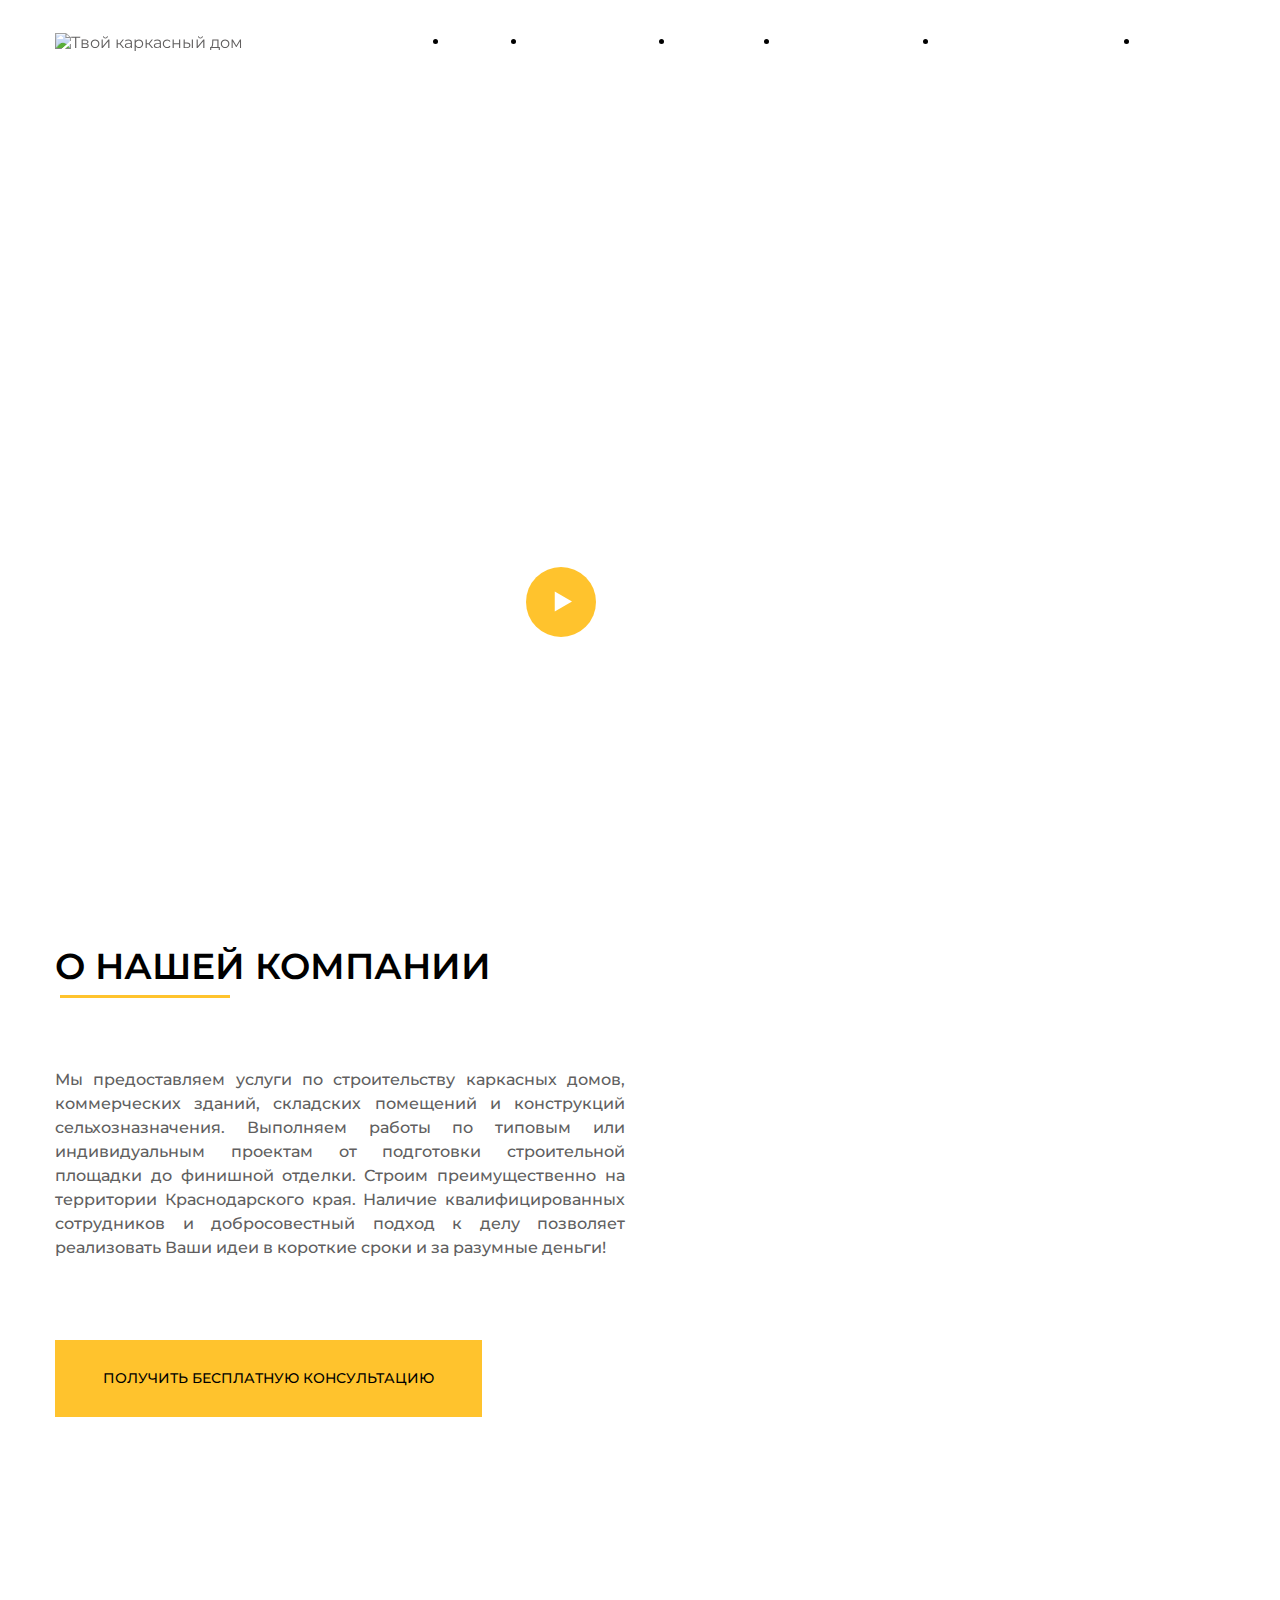
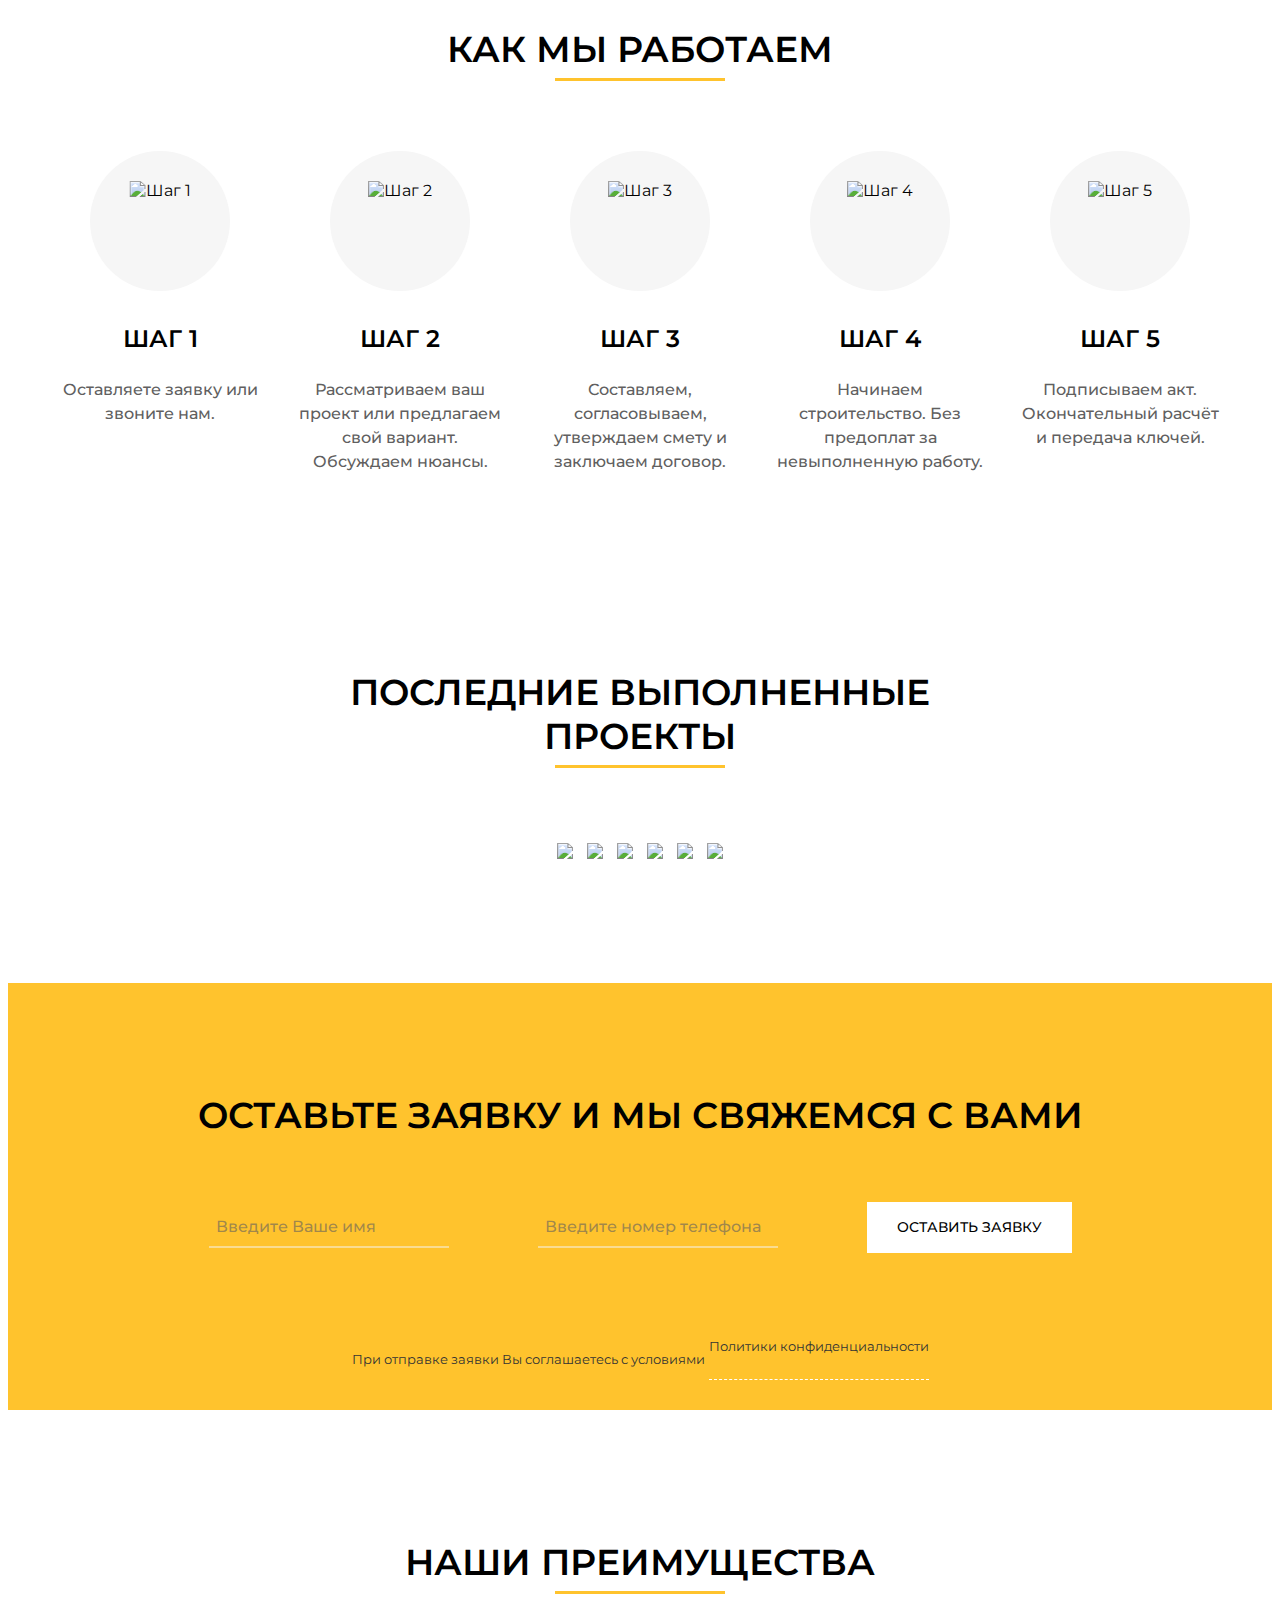
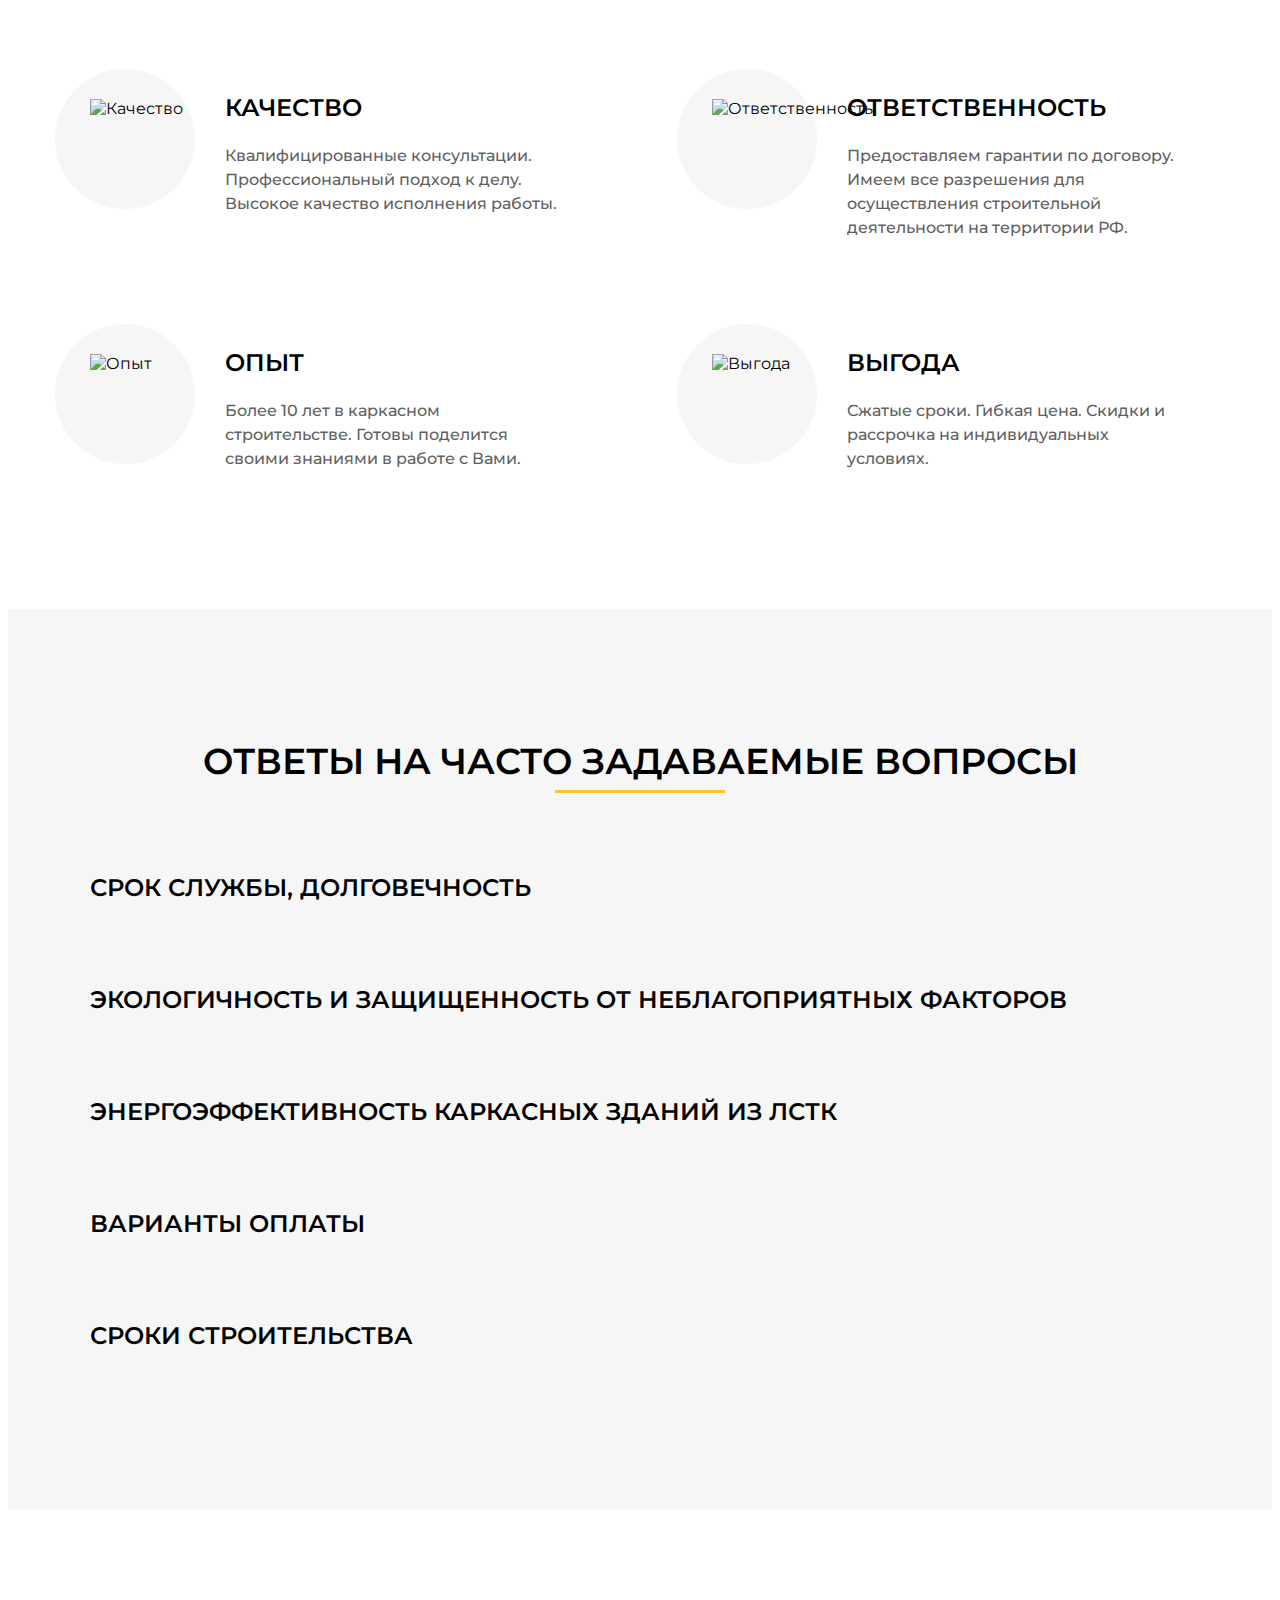
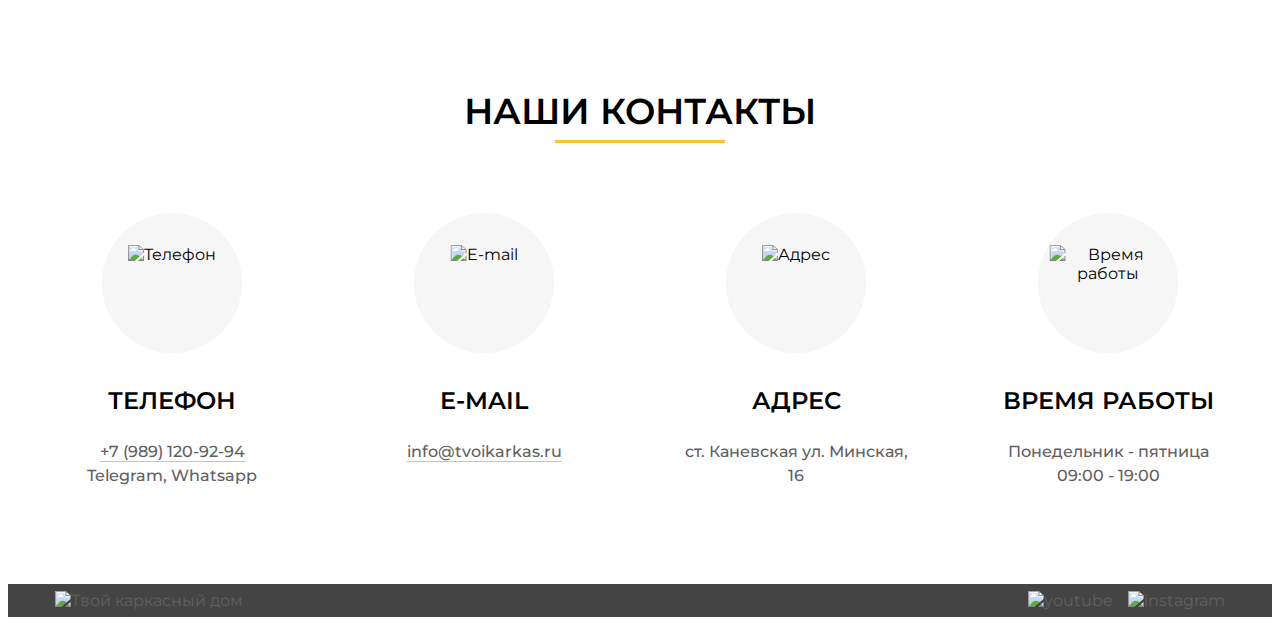
==== commit 4782992a: "Add files via upload" ====
--- a/index.html
+++ b/index.html
@@ -44,7 +44,7 @@
           </div>
           <div class="header__nav-box">
             <nav class="header__nav">
-              <ul class="header__list" >
+              <ul class="header__list">
                 <li class="header__item">
                   <a href="#about" class="header__link js-scroll">О нас</a>
                 </li>
@@ -94,8 +94,11 @@
       <div class="wrapper">
         <div class="intro__inner">
           <h1 class="intro__title">
+            Строительство каркасных  зданий<br> из ЛСТК
+          </h1>
+         <!--  <h1 class="intro__title">
             Строительство каркасных домов
-          </h1>
+          </h1> -->
 
           <a
             class="intro__video"
@@ -128,28 +131,19 @@
       <div class="wrapper">
         <div class="about__inner">
           <div class="about__inner-content">
-            <h3 class="about__title title">О нашей компании</h3>
+            <h3 class="about__title title">О Нашей компании</h3>
             <div class="about__text text">
               <p>
-                Компания “Твой каркасный дом” предоставляет услуги по
-                проектированию и изготовлению каркасных домов, бань, коттеджей
-                по одному из уже разработанных качественных проектов или по
-                индивидуальному проекту, в котором учтены все пожелания
-                заказчика.
-              </p>
-              <br />
-              <p>
-                Мы реализуем все этапы строительства каркасного дома: от
-                подготовки площадки под фундамент, до внутренней отделки
-                помещений. Наша компания гарантирует строгое соблюдение
-                установленных сроков и конкурентные цены в строительстве
-                каркасного дома.
-              </p>
-              <br />
-              <p>
-                Мы возведем каркасный дом под ключ который готов к сборке, или
-                разработаем уникальный проект с учетом всех Ваших пожеланий.
-              </p>
+                Мы предоставляем услуги по строительству каркасных домов,
+                коммерческих зданий, складских помещений и конструкций
+                сельхозназначения. Выполняем работы по типовым или
+                индивидуальным проектам от подготовки строительной площадки до
+                финишной отделки. Строим преимущественно на территории
+                Краснодарского края. Наличие квалифицированных сотрудников и
+                добросовестный подход к делу позволяет реализовать Ваши идеи в
+                короткие сроки и за разумные деньги!
+              </p>
+              
             </div>
             <a class="about__btn js-scroll2" href="#about-btn"
               >Получить бесплатную консультацию</a
@@ -307,17 +301,18 @@
               <input type="hidden" name="form_subject" value="Form Subject" />
               <!-- hidden form  end-->
 
-              
               <input
                 class="name"
                 name="name"
                 type="text"
-                placeholder="Введите Ваше имя" required
+                placeholder="Введите Ваше имя"
+                required
               />
               <input
                 type="text"
                 class="phone"
-                placeholder="Введите номер телефона" required
+                placeholder="Введите номер телефона"
+                required
               />
 
               <button class="submit" href="#small-dialog" type="submit">
@@ -485,7 +480,8 @@
             </h3>
 
             <p class="accordion__text text">
-              Возможна рассрочка оплаты, использование ипотеки, государственных субсидий и материнского капитала.
+              Возможна рассрочка оплаты, использование ипотеки, государственных
+              субсидий и материнского капитала.
             </p>
           </div>
           <div class="accordion__item">
@@ -494,7 +490,10 @@
             </h3>
 
             <p class="accordion__text text">
-              Срок выполнения строительных работ зависит от многих факторов: погодные условия, площадь застройки, сложность планировки и конструктивных элементов. В среднем, здание, площадью 100 м2 возводится «под ключ» за 60 - 90 дней.
+              Срок выполнения строительных работ зависит от многих факторов:
+              погодные условия, площадь застройки, сложность планировки и
+              конструктивных элементов. В среднем, здание, площадью 100 м2
+              возводится «под ключ» за 60 - 90 дней.
             </p>
           </div>
         </div>
@@ -742,7 +741,6 @@
     </textarea
                 >
                 <span class="close">закрыть</span>
-                
               </div>
             </div>
           </div>
@@ -754,7 +752,6 @@
             <a class="footer__social" href="#!"
               ><img src="/images/svg/instagram3.svg" alt="instagram"
             /></a>
-            
           </div>
         </div>
       </div>
--- a/css/style.css
+++ b/css/style.css
@@ -8,6 +8,7 @@
   font-family: "Montserrat", sans-serif;
   text-decoration: none;
   color: #615f5f;
+  outline: none;
 }
 body {
   font-family: "Montserrat", sans-serif;
@@ -15,7 +16,10 @@
   font-size: 16px;
   font-weight: normal;
   color: #000;
-}
+  outline: none;
+}
+
+
 
 
 
@@ -74,14 +78,15 @@
   -webkit-transition: 0.2s linear;
   -o-transition: 0.2s linear;
   transition: 0.2s linear;
-  
-  padding-bottom: 5px;
+  height: 80px;
+  
   z-index: 999;
   padding: 7px 0 7px 0;
 }
 .header__active {
   background: #444444;
 }
+
 
 .header__wrapper {
   display: -webkit-box;
@@ -115,9 +120,14 @@
   display: -ms-flexbox;
   display: flex;
   
+  
+  
 }
 .header__item {
+  padding: 0;
+  margin: 0;
   margin-right: 30px;
+  border-bottom: 1px solid transparent;
 }
 .header__item:last-child {
   margin-right: 0;
@@ -129,20 +139,33 @@
   color: #fff;
   text-transform: uppercase;
   text-decoration: none;
-  
-  border-bottom: 2px solid #532dff;
-  /* border-bottom: 2px solid transparent; */
+  outline: none!important;
+  padding-bottom: 0px;
+  /* border-bottom: 1px solid transparent; */
+  
 }
 
 .header__link-active {
   
-    border-bottom: 2px solid #ffc32d;
-}
-.header__link:hover,
+  padding-bottom: 0px;
+    border-bottom: 1px solid #ffc32d;
+}
+
+/* .header__list .active a{
+
+  border-bottom: 2px solid #ffc32d;
+
+} */
+
+.header__link:hover {
+  color: #ffc32d;
+  /* opacity: 0.75; */
+}
+/* .header__link:hover,
 .header__link:focus,
 .header__link:active {
   opacity: 0.75;
-}
+} */
 
 .header__burger {
   display: none;
@@ -233,9 +256,6 @@
 
 
 
-
-
-
 .intro__video-arrow {
   margin-right: 20px;
 }
@@ -268,7 +288,9 @@
 }
 
 /* about */
-
+.about{
+  padding-top: 150px;
+}
 .about__inner {
   display: -webkit-box;
   display: -ms-flexbox;
@@ -279,8 +301,8 @@
   -webkit-box-flex: 2, 1;
       -ms-flex-positive: 2, 1;
           flex-grow: 2, 1;
-  margin-top: 150px;
-  margin-bottom: 195px;
+  
+  
 }
 .about__inner-content {
   /* width: 60%; */
@@ -334,7 +356,9 @@
 }
 
 /* work */
-
+.work{
+  padding-top: 180px;
+}
 .work__title {
   text-align: center;
   margin-bottom: 80px;
@@ -354,7 +378,7 @@
   -webkit-box-align: start;
       -ms-flex-align: start;
           align-items: flex-start;
-  margin-bottom: 180px;
+  /* margin-bottom: 180px; */
 }
 .work__item {
   width: 20%;
@@ -391,7 +415,8 @@
 
 /* project */
 .project{
-  margin-top: 80px;
+  padding-top: 180px;
+  
 }
 
 .project__title {
@@ -460,10 +485,6 @@
           transform: scale(1.05);
 }
 
-
-
-
-
 .img-small {
   max-height: 300px;
   width: auto;
@@ -493,82 +514,7 @@
 
 
 
-/* ggallery */
-.ggallery__wrapper{
-  margin: 0 40px 120px 40px;
-}
-
-.ggallery__inner{
-  display: -ms-grid;
-  display: grid;
-  -ms-grid-columns: 1fr 10px 1fr;
-  grid-template-columns: repeat(2, 1fr);
-  grid-gap: 10px;
-}
-
-.ggallery__inner-box{
-  display: -ms-grid;
-  display: grid;
-  -ms-grid-columns: 1fr 10px 1fr 10px 1fr 10px 1fr 10px 1fr 10px 1fr;
-  grid-template-columns: repeat(6, 1fr);
-  grid-gap: 10px;
-}
-
-.ggallery__inner-card{
-  overflow: hidden;
-  cursor: pointer;
-  position: relative;
-  -webkit-transition: all 0.2s;
-  -o-transition: all 0.2s;
-  transition: all 0.2s;
-}
-.ggallery__inner-card:hover::after{
-  display: block;
-  content: '';
-  width: 100%;
-  height: 100%;
-  background-color: rgba(255, 255, 255, 0.1);
- /*  background-color: rgba(21, 24, 36, 0.2); */
-  position: absolute;
-  top: 0;
-  left: 0;
-  z-index: 2;
-  -webkit-transition: all 0.2s;
-  -o-transition: all 0.2s;
-  transition: all 0.2s;
-}
-.ggallery__inner-card:hover .ggallery__inner-cardpic{
-  -webkit-transform: scale(1.05);
-      -ms-transform: scale(1.05);
-          transform: scale(1.05);
-
-}
-.ggallery__inner-card-sizelg{
-  -ms-grid-column-span: 6;
-  grid-column: span 6;
-}
-.ggallery__inner-card-sizesm{
-  -ms-grid-column-span: 3;
-  grid-column: span 3;
-}
-.ggallery__inner-cardpiclg{
-  width: 100%;
-  height: 357px;
-}
-
-.ggallery__inner-cardpicsm{
-  width: 100%;
-  height: 294px;
-}
-.ggallery__inner-cardpic{
-  
-  -o-object-fit: cover;
-  
-     object-fit: cover;
-  -webkit-transition: all 0.2s;
-  -o-transition: all 0.2s;
-  transition: all 0.2s;
-}
+
 
 
 
@@ -577,9 +523,11 @@
 
 .contact {
   background: #ffc32d;
+  padding-top: 80px;
+  margin-top: 80px;
 }
 .contact__title {
-  padding-top: 80px;
+  
   margin-bottom: 65px;
 }
 .contact__forms {
@@ -821,9 +769,12 @@
 }
 
 /* advantages */
-
+.advantages{
+padding-top: 130px;
+margin-bottom: 30px;
+}
 .advantages__title {
-  margin-top: 130px;
+  /* margin-top: 130px; */
   margin-bottom: 85px;
 }
 .advantages__inner {
@@ -841,7 +792,7 @@
       -ms-flex-pack: justify;
 
           justify-content: space-between;
-  margin-bottom: 30px;
+  
 }
 .advantages__item {
   display: -webkit-box;
@@ -882,7 +833,7 @@
 .faq {
   background: #f6f6f6;
   padding-top: 50px;
-  padding-bottom: 50px;
+  padding-bottom: 90px;
 }
 
 .accordion__item {
@@ -936,11 +887,15 @@
 }
 
 /* our contacts */
+.our-contacts{
+  padding-top: 150px;
+  
+}
 
 .our-contacts__title {
   text-align: center;
   margin-bottom: 80px;
-  margin-top: 100px;
+  
   position: relative;
 }
 
@@ -1016,7 +971,7 @@
   -webkit-box-align: center;
       -ms-flex-align: center;
           align-items: center;
-  padding: 0px 0px 0px 0px;
+          padding: 7px 0 7px 0;
 }
 
 
@@ -1054,6 +1009,10 @@
 }
 a.footer__social:last-child{
   margin-right: 0px;
+}
+.footer__social img{
+  width: 32px;
+  height: 32px;
 }
 .footer__logo{
   width: 33.33333%;
@@ -1357,9 +1316,14 @@
 .work__inner {
     margin: 0 auto;
     padding: 0 15px;
-    margin-bottom: 130px;
-    
-  }
+    margin-bottom: 0px;
+    
+  }
+  .project{
+    padding-top: 150px;
+    margin: 0;
+  }
+  
 }
   
 
@@ -1455,11 +1419,13 @@
     -webkit-transition: all 0.2s linear;
     -o-transition: all 0.2s linear;
     transition: all 0.2s linear;
+    
   }
   .header__nav-box-active {
     -webkit-transform: translateX(0);
         -ms-transform: translateX(0);
             transform: translateX(0);
+            
   }
   .header__wrapper {
    padding-top: 8px;
@@ -1476,6 +1442,7 @@
     -webkit-box-align: center;
         -ms-flex-align: center;
             align-items: center;
+            
   }
   .header__item {
     margin: 0 auto;
@@ -1483,16 +1450,24 @@
     width: 100%;
     margin-right: 0;
     margin-bottom: 30px;
-  }
+   
+
+  }
+
+ 
   .header__item:last-child {
     margin-bottom: 0;
+    
   }
   .header__link-active {
     border-bottom: transparent;
   }
   .header__link {
     font-size: 25px;
-  }
+    
+  }
+
+  
   .header__logo-linksmall{
     display: block;
     
@@ -1596,7 +1571,7 @@
     -webkit-box-pack: center;
         -ms-flex-pack: center;
             justify-content: center;
-    margin-top: 100px;
+    margin-top: 70px;
     margin-bottom: 100px;
   }
   .about__inner-content {
@@ -1645,6 +1620,9 @@
   
   .about__inner-img img {
     display: none;
+  }
+  .work{
+    padding-top: 100px;
   }
   /* .form {
     text-align: center;
@@ -1807,7 +1785,7 @@
   .our-contacts__title {
     text-align: center;
     margin-bottom: 80px;
-    margin-top: 100px;
+    margin-top: 0px;
     position: relative;
   }
   
@@ -1879,7 +1857,10 @@
   .policy__window-title{
     font-size: 20px;
   }
- 
+  .footer__social img{
+    width: 30px;
+    height: 30px;
+  }
 
 }
 
@@ -1937,7 +1918,7 @@
     -webkit-box-pack: center;
         -ms-flex-pack: center;
             justify-content: center;
-    margin-bottom: 100px;
+    margin-bottom: 0px;
   }
 
   .work__item {
@@ -1999,6 +1980,11 @@
     width: auto;
     
   }
+  .project{
+    padding-top: 100px;
+    margin: 0;
+  }
+  
   .name {
     min-width: 210px;
     text-decoration: none;
@@ -2054,6 +2040,10 @@
     padding: 80px 10px 30px 10px;
     
   }
+  .our-contacts__inner {
+    
+    margin-bottom: 60px;
+  }
 }
 
 @media (max-width: 800px) {
@@ -2098,7 +2088,7 @@
     width: auto; */
   }
   .about__inner-content {
-    margin-right: 30px;
+    margin-right: 0px;
   }
   .img-big {
     max-height: 190px;
@@ -2163,7 +2153,7 @@
     -webkit-box-align: start;
         -ms-flex-align: start;
             align-items: flex-start;
-    margin-bottom: 80px;
+    margin-bottom: 30px;
   }
   .our-contacts__item {
     width: 45%;
@@ -2198,6 +2188,7 @@
     color: #ffc32d;
     transition: all 0.3s;
   }
+  
 }
 @media (max-width: 713px){
   .name {
@@ -2217,7 +2208,7 @@
     -webkit-box-pack: center;
         -ms-flex-pack: center;
             justify-content: center;
-    margin-top: 100px;
+    margin-top: 0px;
     margin-bottom: 100px;
   }
   .about__inner-content {
@@ -2251,7 +2242,7 @@
 
   .project__title {
     margin: 0 auto;
-    margin-top: 80px;
+    margin-top: 0px;
     margin-bottom: 80px;
     width: 50%;
   }
@@ -2376,7 +2367,7 @@
     -webkit-box-align: center;
         -ms-flex-align: center;
             align-items: center;
-    padding: 35px 0px 35px 0px;
+            padding: 7px 0 7px 0;
   }
   /* .footer__logo{
     width: 20%;
@@ -2481,11 +2472,9 @@
   
   .footer__inner {
        
-       display: flex;
-
-                    justify-content: canter;
-    
-    padding: 35px 0px 35px 0px;
+    display: flex;
+    justify-content: canter;
+    padding: 7px 0 7px 0;
     position: relative;
   }
 
@@ -2552,7 +2541,7 @@
   }
   .project__title {
     margin: 0 auto;
-    margin-top: 80px;
+    margin-top: 0px;
     margin-bottom: 80px;
     width: 90%;
   }
@@ -2765,7 +2754,7 @@
   }
   .project__title {
     margin: 0 auto;
-    margin-top: 80px;
+    margin-top: 0px;
     margin-bottom: 40px;
     width: 90%;
   }
@@ -2778,6 +2767,10 @@
     max-height: 195px;
     width: auto;
     
+  }
+  .footer__social img{
+    width: 28px;
+    height: 28px;
   }
 }
 
@@ -2820,7 +2813,7 @@
             align-items: flex-start;
             -ms-flex-wrap: wrap;
                 flex-wrap: wrap;
-    margin-bottom: 80px;
+    margin-bottom: 10px;
   }
   .our-contacts__item {
    width: 150px;
@@ -2856,7 +2849,7 @@
     font-size: 20px;
   }
   .title-small{
-    font-size: 16px;
+    font-size: 15px;
   }
   .about__btn {
     
@@ -2922,7 +2915,7 @@
     -webkit-box-pack: center;
         -ms-flex-pack: center;
             justify-content: center;
-    margin-bottom: 100px;
+    margin-bottom: 30px;
   }
   
   .work__item {
@@ -3005,7 +2998,7 @@
             align-items: flex-start;
             -ms-flex-wrap: wrap;
                 flex-wrap: wrap;
-    margin-bottom: 80px;
+    margin-bottom: 10px;
   }
   .our-contacts__item {
    width: 140px;
@@ -3035,7 +3028,7 @@
             align-items: flex-start;
             -ms-flex-wrap: wrap;
                 flex-wrap: wrap;
-    margin-bottom: 80px;
+    margin-bottom: 5px;
   }
   .our-contacts__item {
    width: 130px;
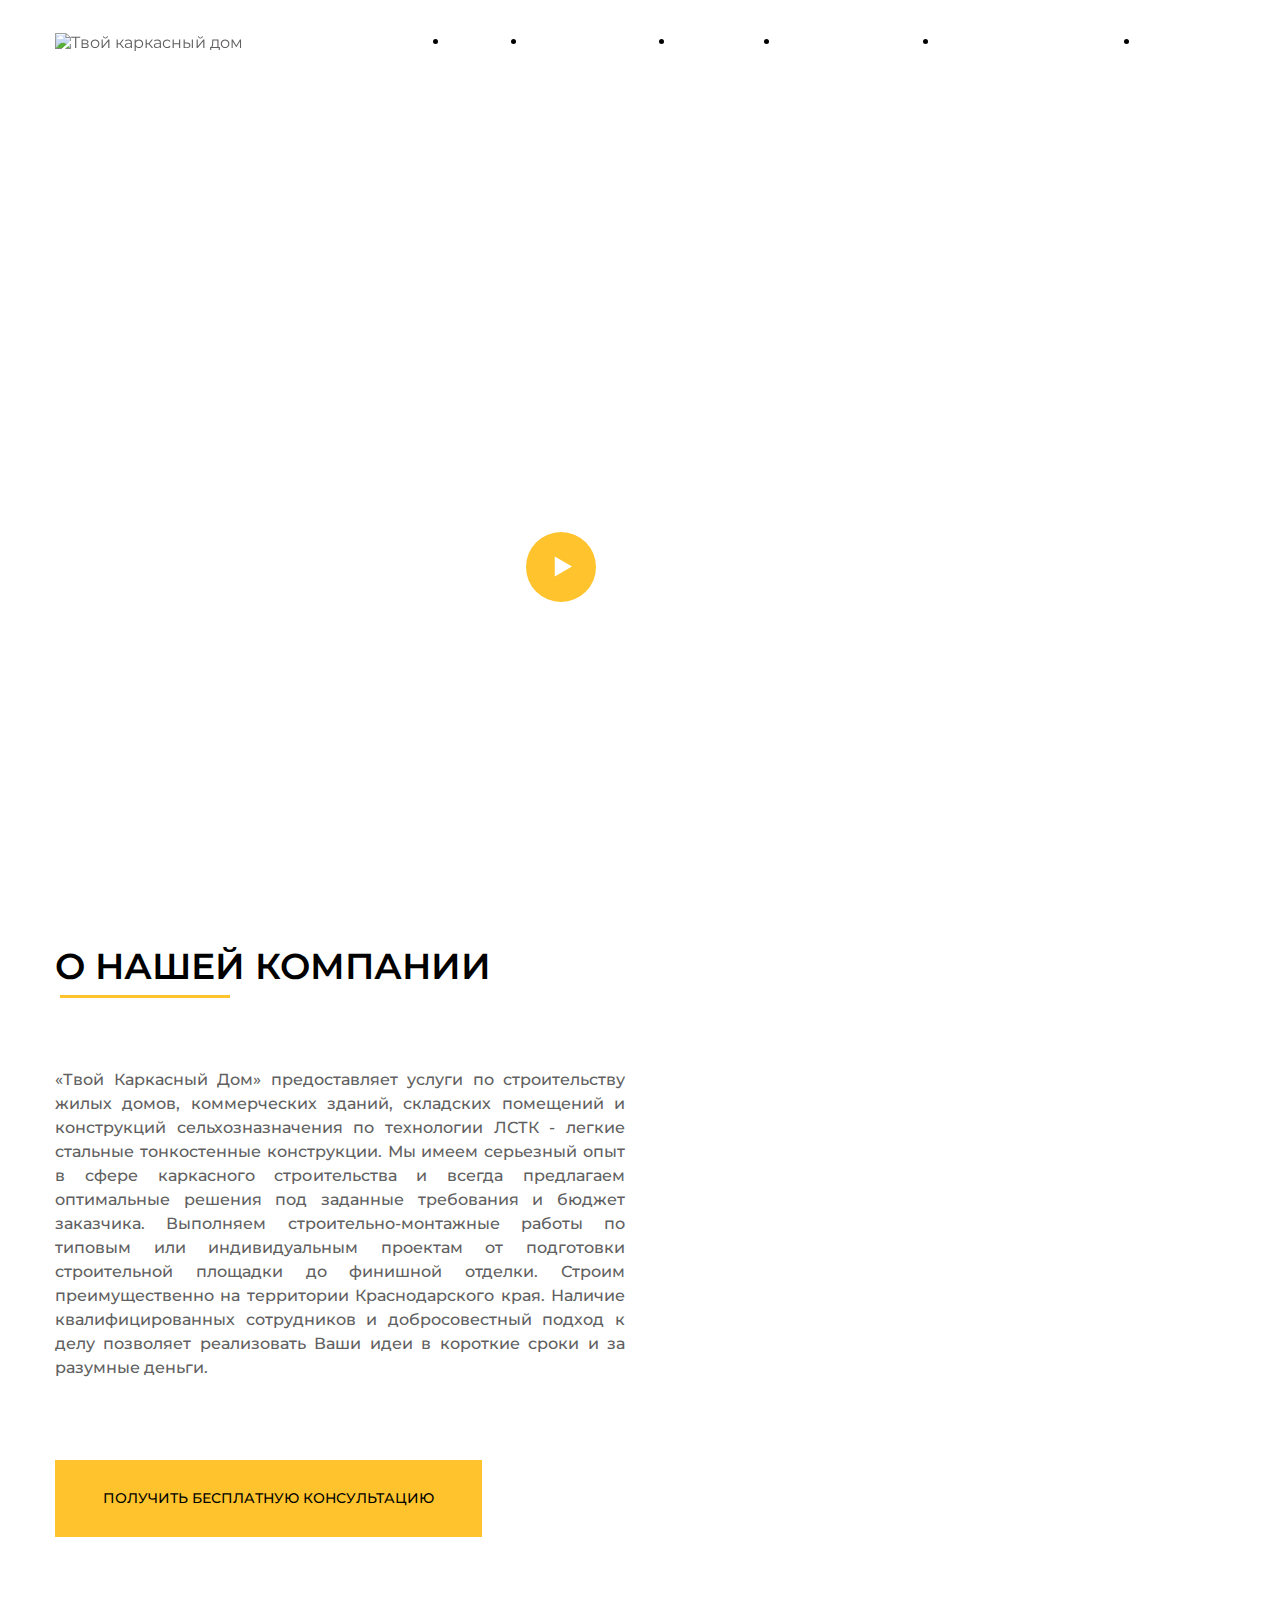
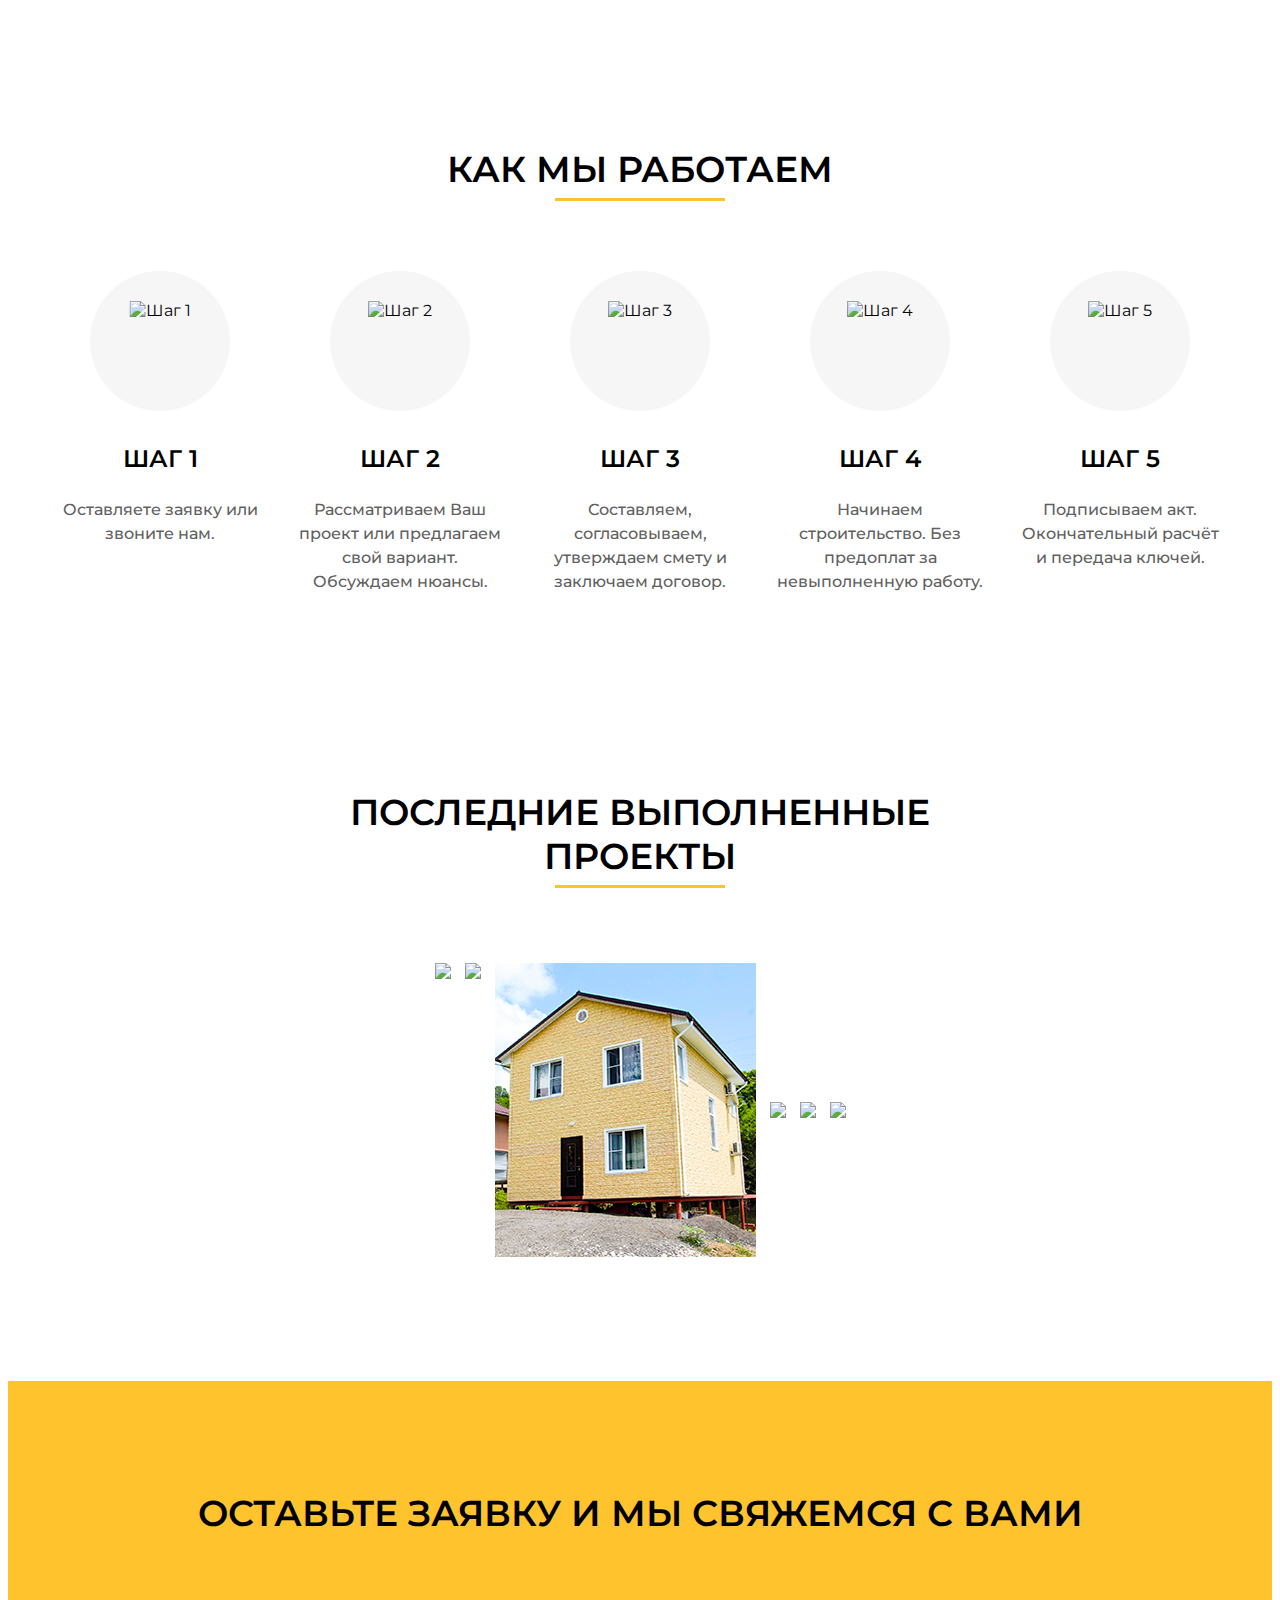
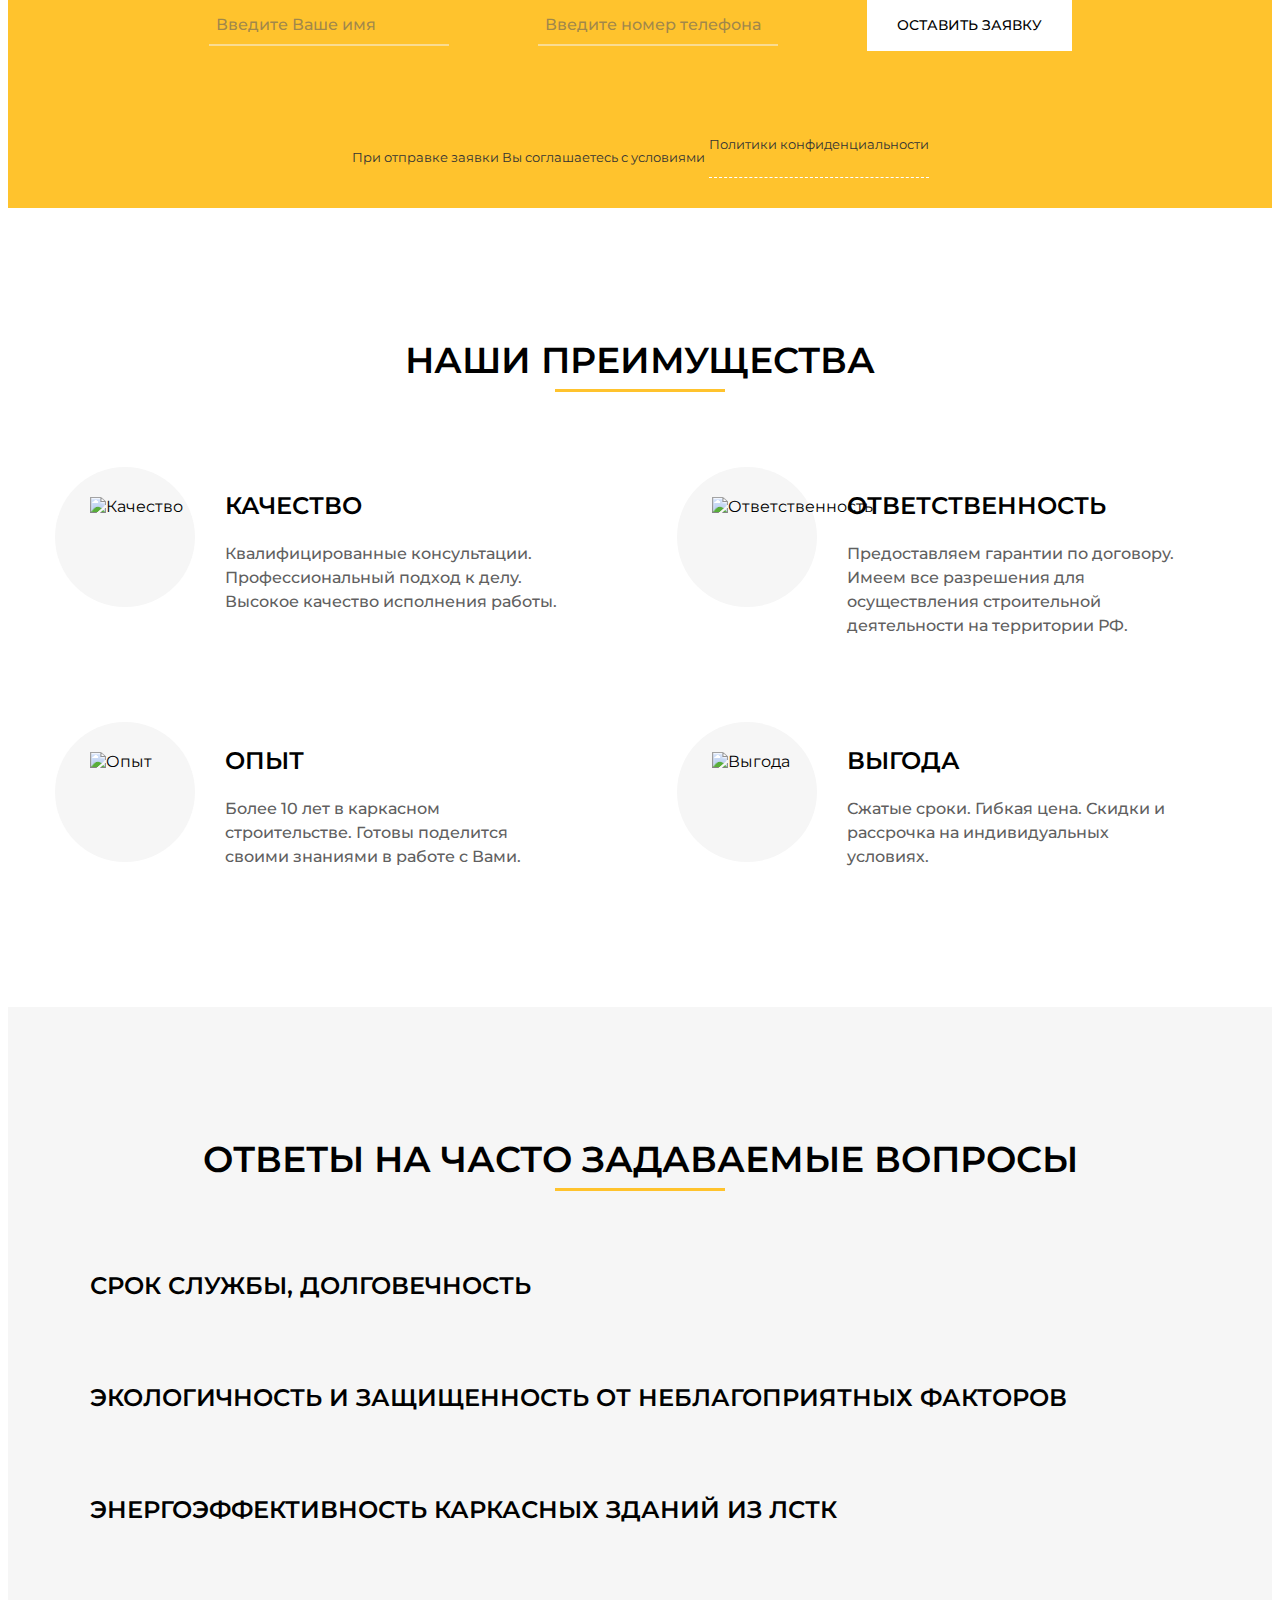
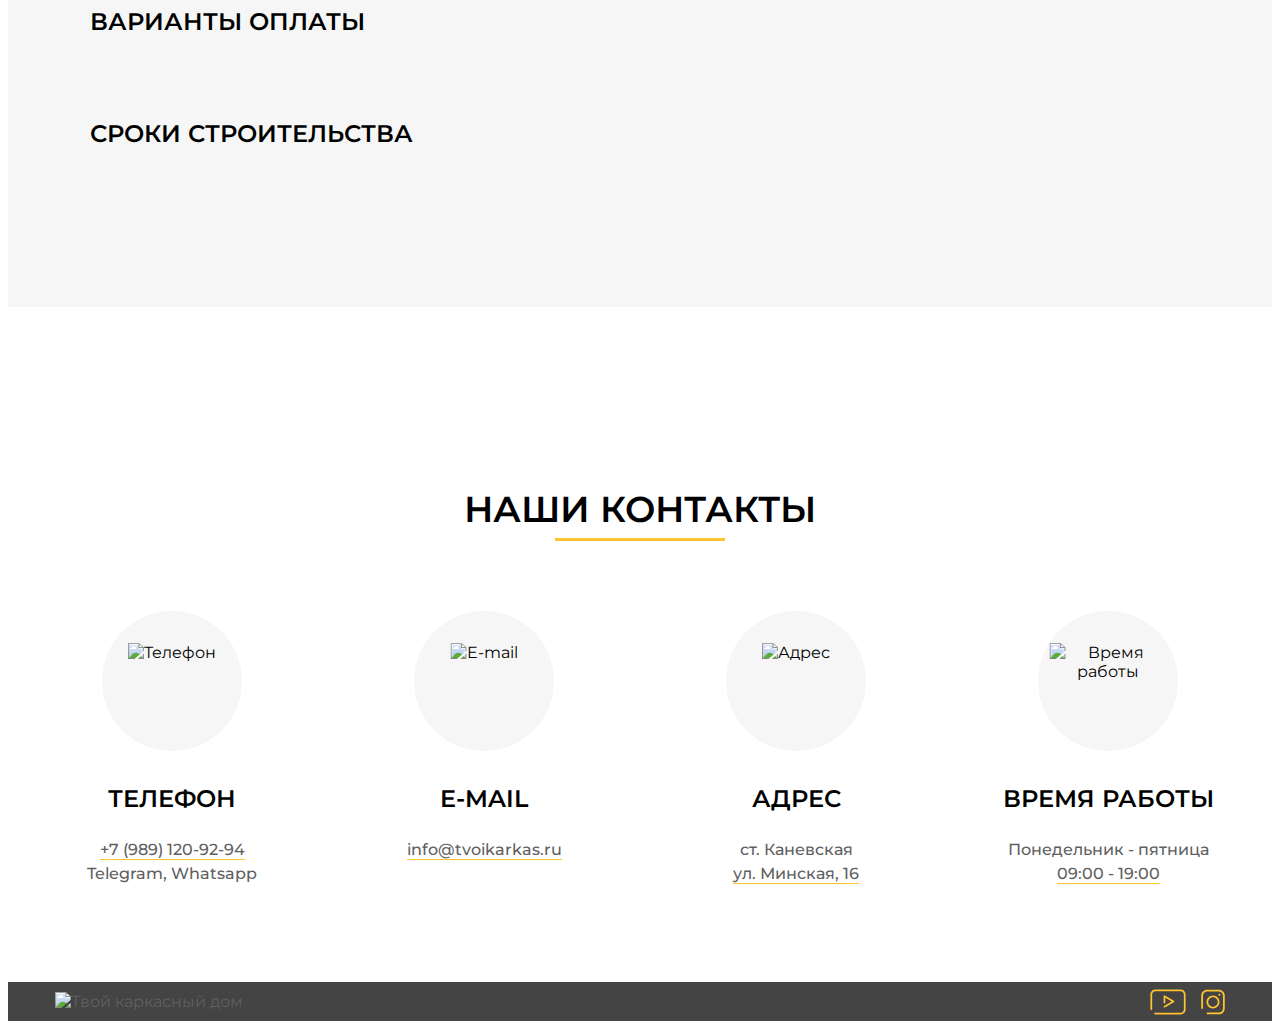
==== commit 20916b0d: "Add files via upload" ====
--- a/index.html
+++ b/index.html
@@ -5,6 +5,17 @@
     <meta name="viewport" content="width=device-width, initial-scale=1.0" />
     <meta name="”robots”" content="”noindex," follow” />
     <!-- запрет индексации сайта -->
+    <!-- <link rel="icon" href="/images/favicon2.ico" type="image/x-icon"> -->
+    <!-- favicon -->
+      <link rel="apple-touch-icon" sizes="180x180" href="images/favicon/apple-touch-icon.png">
+      <link rel="icon" type="image/png" sizes="32x32" href="images/favicon/favicon-32x32.png">
+      <link rel="icon" type="image/png" sizes="16x16" href="images/favicon/favicon-16x16.png">
+      <link rel="manifest" href="images/favicon/site.webmanifest">
+      <link rel="mask-icon" href="images/favicon/safari-pinned-tab.svg" color="#5bbad5">
+      <meta name="msapplication-TileColor" content="#da532c">
+      <meta name="theme-color" content="#ffffff">
+      
+      
     <link rel="stylesheet" href="/css/reset.css" />
     <link
       href="https://fonts.googleapis.com/css2?family=Montserrat:wght@500;600;700&display=swap"
@@ -134,14 +145,7 @@
             <h3 class="about__title title">О Нашей компании</h3>
             <div class="about__text text">
               <p>
-                Мы предоставляем услуги по строительству каркасных домов,
-                коммерческих зданий, складских помещений и конструкций
-                сельхозназначения. Выполняем работы по типовым или
-                индивидуальным проектам от подготовки строительной площадки до
-                финишной отделки. Строим преимущественно на территории
-                Краснодарского края. Наличие квалифицированных сотрудников и
-                добросовестный подход к делу позволяет реализовать Ваши идеи в
-                короткие сроки и за разумные деньги!
+                «Твой Каркасный Дом» предоставляет услуги по строительству  жилых домов, коммерческих зданий, складских помещений и конструкций сельхозназначения  по технологии ЛСТК - легкие стальные тонкостенные конструкции. Мы имеем серьезный опыт в сфере каркасного строительства и всегда предлагаем оптимальные решения под заданные требования и бюджет заказчика. Выполняем  строительно-монтажные работы по типовым или индивидуальным  проектам от  подготовки строительной площадки до финишной отделки.  Строим преимущественно  на территории Краснодарского  края. Наличие квалифицированных сотрудников и добросовестный  подход к делу  позволяет  реализовать  Ваши  идеи в короткие сроки и за разумные деньги.
               </p>
               
             </div>
@@ -181,7 +185,7 @@
               </div>
               <h3 class="work__item-title title-small">Шаг 2</h3>
               <p class="work__item-text text">
-                Рассматриваем ваш проект или предлагаем свой вариант. Обсуждаем
+                Рассматриваем Ваш проект или предлагаем свой вариант. Обсуждаем
                 нюансы.
               </p>
             </div>
@@ -307,12 +311,14 @@
                 type="text"
                 placeholder="Введите Ваше имя"
                 required
+                autocomplete="on"
               />
               <input
                 type="text"
                 class="phone"
                 placeholder="Введите номер телефона"
                 required
+                
               />
 
               <button class="submit" href="#small-dialog" type="submit">
@@ -416,10 +422,10 @@
     </section>
 
     <!-- faq -->
-    <div class="faq section" id="faq">
+    <div class="faq section">
       <div class="wrapper">
         <div class="accordion">
-          <h2 class="accordion__title title">
+          <h2 class="accordion__title title"  id="faq">
             Ответы на часто задаваемые вопросы
           </h2>
           <div class="accordion__item">
@@ -514,7 +520,7 @@
               <h3 class="our-contacts__item-title title-small">Телефон</h3>
 
               <a class="our-contacts__item-text text" href="tel:+79891209294"
-                ><span>+7 (989) 120-92-94</span> <br />
+                ><span>+7 (989) 120-92-94</span> <br/>
                 Telegram, Whatsapp
               </a>
             </div>
@@ -540,8 +546,8 @@
                 <img src="/images/svg//location (1) 1.svg" alt="Адрес" />
               </div>
               <h3 class="our-contacts__item-title title-small">Адрес</h3>
-              <p class="our-contacts__item-text text">
-                ст. Каневская ул. Минская, 16
+              <p class="our-contacts__item-text span-text text">
+                ст. Каневская <br> <span>ул. Минская, 16</span> 
               </p>
             </div>
           </div>
@@ -553,8 +559,8 @@
                 <img src="/images/svg/clock(4)1.svg" alt="Время работы" />
               </div>
               <h3 class="our-contacts__item-title title-small">Время работы</h3>
-              <p class="our-contacts__item-text text">
-                Понедельник - пятница 09:00 - 19:00
+              <p class="our-contacts__item-text span-text text">
+                Понедельник - пятница <br> <span>09:00 - 19:00</span> 
               </p>
             </div>
           </div>
@@ -595,148 +601,75 @@
 
               <div class="policy__window-text">
                 <textarea class="textarea" name="1" rows="5" cols="70" readonly>
-Настоящая Политика конфиденциальности персональных данных (далее – Политика конфиденциальности) действует в отношении всей информации, которую сайт Твой каркасный дом, (далее – ТКД) расположенный на доменном имени index.html (а также его субдоменах), может получить о Пользователе во время использования сайта index.html (а также его субдоменов), его программ и его продуктов.
-
-1. Определение терминов
-
-1.1 В настоящей Политике конфиденциальности используются следующие термины:
-
-1.1.1. «Администрация сайта» (далее – Администрация) – уполномоченные сотрудники на управление сайтом Твой каркасный дом, которые организуют и (или) осуществляют обработку персональных данных, а также определяет цели обработки персональных данных, состав персональных данных, подлежащих обработке, действия (операции), совершаемые с персональными данными.
-
-1.1.2. «Персональные данные» - любая информация, относящаяся к прямо или косвенно определенному, или определяемому физическому лицу (субъекту персональных данных).
-
-1.1.3. «Обработка персональных данных» - любое действие (операция) или совокупность действий (операций), совершаемых с использованием средств автоматизации или без использования таких средств с персональными данными, включая сбор, запись, систематизацию, накопление, хранение, уточнение (обновление, изменение), извлечение, использование, передачу (распространение, предоставление, доступ), обезличивание, блокирование, удаление, уничтожение персональных данных.
-
-1.1.4. «Конфиденциальность персональных данных» - обязательное для соблюдения Оператором или иным получившим доступ к персональным данным лицом требование не допускать их распространения без согласия субъекта персональных данных или наличия иного законного основания.
-
-1.1.5. «Сайт Твой каркасный дом» - это совокупность связанных между собой веб-страниц, размещенных в сети Интернет по уникальному адресу (URL): index.html, а также его субдоменах.
-
-1.1.6. «Субдомены» - это страницы или совокупность страниц, расположенные на доменах третьего уровня, принадлежащие сайту Твой каркасный дом, а также другие временные страницы, внизу который указана контактная информация Администрации
-
-1.1.5. «Пользователь сайта Твой каркасный дом » (далее Пользователь) – лицо, имеющее доступ к сайту Твой каркасный дом, посредством сети Интернет и использующее информацию, материалы и продукты сайта Твой каркасный дом.
-
-1.1.7. «Cookies» — небольшой фрагмент данных, отправленный веб-сервером и хранимый на компьютере пользователя, который веб-клиент или веб-браузер каждый раз пересылает веб-серверу в HTTP-запросе при попытке открыть страницу соответствующего сайта.
-
-1.1.8. «IP-адрес» — уникальный сетевой адрес узла в компьютерной сети, через который Пользователь получает доступ на ТКД.
-2. Общие положения
-
-2.1. Использование сайта Твой каркасный дом Пользователем означает согласие с настоящей Политикой конфиденциальности и условиями обработки персональных данных Пользователя.
-
-2.2. В случае несогласия с условиями Политики конфиденциальности Пользователь должен прекратить использование сайта Твой каркасный дом .
-
-2.3. Настоящая Политика конфиденциальности применяется к сайту Твой каркасный дом. ТКД не контролирует и не несет ответственность за сайты третьих лиц, на которые Пользователь может перейти по ссылкам, доступным на сайте Твой каркасный дом.
-
-2.4. Администрация не проверяет достоверность персональных данных, предоставляемых Пользователем.
-3. Предмет политики конфиденциальности
-
-3.1. Настоящая Политика конфиденциальности устанавливает обязательства Администрации по неразглашению и обеспечению режима защиты конфиденциальности персональных данных, которые Пользователь предоставляет по запросу Администрации при регистрации на сайте Твой каркасный дом или при подписке на информационную e-mail рассылку.
-
-3.2. Персональные данные, разрешённые к обработке в рамках настоящей Политики конфиденциальности, предоставляются Пользователем путём заполнения форм на сайте Твой каркасный дом и включают в себя следующую информацию:
-3.2.1. фамилию, имя, отчество Пользователя;
-3.2.2. контактный телефон Пользователя;
-3.2.3. адрес электронной почты (e-mail)
-3.2.4. место жительство Пользователя (при необходимости)
-3.2.5. фотографию (при необходимости)
-
-3.3. ТКД защищает Данные, которые автоматически передаются при посещении страниц:
-- IP адрес;
-- информация из cookies;
-- информация о браузере
-- время доступа;
-- реферер (адрес предыдущей страницы).
-
-3.3.1. Отключение cookies может повлечь невозможность доступа к частям сайта , требующим авторизации.
-
-3.3.2. ТКД осуществляет сбор статистики об IP-адресах своих посетителей. Данная информация используется с целью предотвращения, выявления и решения технических проблем.
-
-3.4. Любая иная персональная информация неоговоренная выше (история посещения, используемые браузеры, операционные системы и т.д.) подлежит надежному хранению и нераспространению, за исключением случаев, предусмотренных в п.п. 5.2. настоящей Политики конфиденциальности.
-4. Цели сбора персональной информации пользователя
-
-4.1. Персональные данные Пользователя Администрация может использовать в целях:
-4.1.1. Идентификации Пользователя, зарегистрированного на сайте Твой каркасный дом для его дальнейшей авторизации.
-4.1.2. Предоставления Пользователю доступа к персонализированным данным сайта Твой каркасный дом.
-4.1.3. Установления с Пользователем обратной связи, включая направление уведомлений, запросов, касающихся использования сайта Твой каркасный дом, обработки запросов и заявок от Пользователя.
-4.1.4. Определения места нахождения Пользователя для обеспечения безопасности, предотвращения мошенничества.
-4.1.5. Подтверждения достоверности и полноты персональных данных, предоставленных Пользователем.
-4.1.6. Создания учетной записи для использования частей сайта Твой каркасный дом, если Пользователь дал согласие на создание учетной записи.
-4.1.7. Уведомления Пользователя по электронной почте.
-4.1.8. Предоставления Пользователю эффективной технической поддержки при возникновении проблем, связанных с использованием сайта Твой каркасный дом.
-4.1.9. Предоставления Пользователю с его согласия специальных предложений, новостной рассылки и иных сведений от имени сайта Твой каркасный дом.
-5. Способы и сроки обработки персональной информации
-
-5.1. Обработка персональных данных Пользователя осуществляется без ограничения срока, любым законным способом, в том числе в информационных системах персональных данных с использованием средств автоматизации или без использования таких средств.
-
-5.2. Персональные данные Пользователя могут быть переданы уполномоченным органам государственной власти Российской Федерации только по основаниям и в порядке, установленным законодательством Российской Федерации.
-
-5.3. При утрате или разглашении персональных данных Администрация вправе не информировать Пользователя об утрате или разглашении персональных данных.
-
-5.4. Администрация принимает необходимые организационные и технические меры для защиты персональной информации Пользователя от неправомерного или случайного доступа, уничтожения, изменения, блокирования, копирования, распространения, а также от иных неправомерных действий третьих лиц.
-
-5.5. Администрация совместно с Пользователем принимает все необходимые меры по предотвращению убытков или иных отрицательных последствий, вызванных утратой или разглашением персональных данных Пользователя.
-6. Права и обязанности сторон
-
-6.1. Пользователь вправе:
-
-6.1.1. Принимать свободное решение о предоставлении своих персональных данных, необходимых для использования сайта Твой каркасный дом, и давать согласие на их обработку.
-
-6.1.2. Обновить, дополнить предоставленную информацию о персональных данных в случае изменения данной информации.
-
-6.1.3. Пользователь имеет право на получение у Администрации информации, касающейся обработки его персональных данных, если такое право не ограничено в соответствии с федеральными законами. Пользователь вправе требовать от Администрации уточнения его персональных данных, их блокирования или уничтожения в случае, если персональные данные являются неполными, устаревшими, неточными, незаконно полученными или не являются необходимыми для заявленной цели обработки, а также принимать предусмотренные законом меры по защите своих прав. Для этого достаточно уведомить Администрацию по указаному E-mail адресу.
-
-6.2. Администрация обязана:
-
-6.2.1. Использовать полученную информацию исключительно для целей, указанных в п. 4 настоящей Политики конфиденциальности.
-
-6.2.2. Обеспечить хранение конфиденциальной информации в тайне, не разглашать без предварительного письменного разрешения Пользователя, а также не осуществлять продажу, обмен, опубликование, либо разглашение иными возможными способами переданных персональных данных Пользователя, за исключением п.п. 5.2. настоящей Политики Конфиденциальности.
-
-6.2.3. Принимать меры предосторожности для защиты конфиденциальности персональных данных Пользователя согласно порядку, обычно используемого для защиты такого рода информации в существующем деловом обороте.
-
-6.2.4. Осуществить блокирование персональных данных, относящихся к соответствующему Пользователю, с момента обращения или запроса Пользователя, или его законного представителя либо уполномоченного органа по защите прав субъектов персональных данных на период проверки, в случае выявления недостоверных персональных данных или неправомерных действий.
-Ответственность сторон
-
-7.1. Администрация, не исполнившая свои обязательства, несёт ответственность за убытки, понесённые Пользователем в связи с неправомерным использованием персональных данных, в соответствии с законодательством Российской Федерации, за исключением случаев, предусмотренных п.п. 5.2. и 7.2. настоящей Политики Конфиденциальности.
-
-7.2. В случае утраты или разглашения Конфиденциальной информации Администрация не несёт ответственность, если данная конфиденциальная информация:
-7.2.1. Стала публичным достоянием до её утраты или разглашения.
-7.2.2. Была получена от третьей стороны до момента её получения Администрацией Ресурса.
-7.2.3. Была разглашена с согласия Пользователя.
-
-7.3. Пользователь несет полную ответственность за соблюдение требований законодательства РФ, в том числе законов о рекламе, о защите авторских и смежных прав, об охране товарных знаков и знаков обслуживания, но не ограничиваясь перечисленным, включая полную ответственность за содержание и форму материалов.
-
-7.4. Пользователь признает, что ответственность за любую информацию (в том числе, но не ограничиваясь: файлы с данными, тексты и т. д.), к которой он может иметь доступ как к части сайта Твой каркасный дом, несет лицо, предоставившее такую информацию.
-
-7.5. Пользователь соглашается, что информация, предоставленная ему как часть сайта Твой каркасный дом, может являться объектом интеллектуальной собственности, права на который защищены и принадлежат другим Пользователям, партнерам или рекламодателям, которые размещают такую информацию на сайте Твой каркасный дом.
-Пользователь не вправе вносить изменения, передавать в аренду, передавать на условиях займа, продавать, распространять или создавать производные работы на основе такого Содержания (полностью или в части), за исключением случаев, когда такие действия были письменно прямо разрешены собственниками такого Содержания в соответствии с условиями отдельного соглашения.
-
-7.6. В отношение текстовых материалов (статей, публикаций, находящихся в свободном публичном доступе на сайте Твой каркасный дом) допускается их распространение при условии, что будет дана ссылка на ТКД.
-
-7.7. Администрация не несет ответственности перед Пользователем за любой убыток или ущерб, понесенный Пользователем в результате удаления, сбоя или невозможности сохранения какого-либо Содержания и иных коммуникационных данных, содержащихся на сайте Твой каркасный дом или передаваемых через него.
-
-7.8. Администрация не несет ответственности за любые прямые или косвенные убытки, произошедшие из-за: использования либо невозможности использования сайта, либо отдельных сервисов; несанкционированного доступа к коммуникациям Пользователя; заявления или поведение любого третьего лица на сайте.
-
-7.9. Администрация не несет ответственность за какую-либо информацию, размещенную пользователем на сайте Твой каркасный дом, включая, но не ограничиваясь: информацию, защищенную авторским правом, без прямого согласия владельца авторского права.
-8. Разрешение споров
-
-8.1. До обращения в суд с иском по спорам, возникающим из отношений между Пользователем и Администрацией, обязательным является предъявление претензии (письменного предложения или предложения в электронном виде о добровольном урегулировании спора).
-
-8.2. Получатель претензии в течение 30 календарных дней со дня получения претензии, письменно или в электронном виде уведомляет заявителя претензии о результатах рассмотрения претензии.
-
-8.3. При не достижении соглашения спор будет передан на рассмотрение Арбитражного суда г. Москва.
-
-8.4. К настоящей Политике конфиденциальности и отношениям между Пользователем и Администрацией применяется действующее законодательство Российской Федерации.
-9. Дополнительные условия
-
-9.1. Администрация вправе вносить изменения в настоящую Политику конфиденциальности без согласия Пользователя.
-
-9.2. Новая Политика конфиденциальности вступает в силу с момента ее размещения на сайте Твой каркасный дом, если иное не предусмотрено новой редакцией Политики конфиденциальности.
-
-9.3. Все предложения или вопросы касательно настоящей Политики конфиденциальности следует сообщать по адресу: admin@address.com
-
-9.4. Действующая Политика конфиденциальности размещена на странице по адресу http://index.html/politika.html
-
-Обновлено: 30 Июля 2020 года
-
-г. Москва,
+
+Политика в отношении обработки персональных данных
+
+1. Общие положения
+
+Настоящая политика обработки персональных данных составлена в соответствии с требованиями Федерального закона от 27.07.2006. №152-ФЗ «О персональных данных» и определяет порядок обработки персональных данных и меры по обеспечению безопасности персональных данных, предпринимаемые Твой карксаный дом (далее – Оператор).
+1.1. Оператор ставит своей важнейшей целью и условием осуществления своей деятельности соблюдение прав и свобод человека и гражданина при обработке его персональных данных, в том числе защиты прав на неприкосновенность частной жизни, личную и семейную тайну.
+1.2. Настоящая политика Оператора в отношении обработки персональных данных (далее – Политика) применяется ко всей информации, которую Оператор может получить о посетителях веб-сайта httpsː//thismywebsite·com.
+                   
+
+2. Основные понятия, используемые в Политике
+
+2.1. Автоматизированная обработка персональных данных – обработка персональных данных с помощью средств вычислительной техники;
+2.2. Блокирование персональных данных – временное прекращение обработки персональных данных (за исключением случаев, если обработка необходима для уточнения персональных данных);
+2.3. Веб-сайт – совокупность графических и информационных материалов, а также программ для ЭВМ и баз данных, обеспечивающих их доступность в сети интернет по сетевому адресу httpsː//thismywebsite·com;
+2.4. Информационная система персональных данных — совокупность содержащихся в базах данных персональных данных, и обеспечивающих их обработку информационных технологий и технических средств;
+2.5. Обезличивание персональных данных — действия, в результате которых невозможно определить без использования дополнительной информации принадлежность персональных данных конкретному Пользователю или иному субъекту персональных данных;
+2.6. Обработка персональных данных – любое действие (операция) или совокупность действий (операций), совершаемых с использованием средств автоматизации или без использования таких средств с персональными данными, включая сбор, запись, систематизацию, накопление, хранение, уточнение (обновление, изменение), извлечение, использование, передачу (распространение, предоставление, доступ), обезличивание, блокирование, удаление, уничтожение персональных данных;
+2.7. Оператор – государственный орган, муниципальный орган, юридическое или физическое лицо, самостоятельно или совместно с другими лицами организующие и (или) осуществляющие обработку персональных данных, а также определяющие цели обработки персональных данных, состав персональных данных, подлежащих обработке, действия (операции), совершаемые с персональными данными;
+2.8. Персональные данные – любая информация, относящаяся прямо или косвенно к определенному или определяемому Пользователю веб-сайта httpsː//thismywebsite·com;
+2.9. Пользователь – любой посетитель веб-сайта httpsː//thismywebsite·com;
+2.10. Предоставление персональных данных – действия, направленные на раскрытие персональных данных определенному лицу или определенному кругу лиц;
+2.11. Распространение персональных данных – любые действия, направленные на раскрытие персональных данных неопределенному кругу лиц (передача персональных данных) или на ознакомление с персональными данными неограниченного круга лиц, в том числе обнародование персональных данных в средствах массовой информации, размещение в информационно-телекоммуникационных сетях или предоставление доступа к персональным данным каким-либо иным способом;
+2.12. Трансграничная передача персональных данных – передача персональных данных на территорию иностранного государства органу власти иностранного государства, иностранному физическому или иностранному юридическому лицу;
+2.13. Уничтожение персональных данных – любые действия, в результате которых персональные данные уничтожаются безвозвратно с невозможностью дальнейшего восстановления содержания персональных данных в информационной системе персональных данных и (или) уничтожаются материальные носители персональных данных.
+   
+
+3. Оператор может обрабатывать следующие персональные данные Пользователя
+
+3.1. Фамилия, имя, отчество;
+3.2. Номера телефонов;
+3.3. Также на сайте происходит сбор и обработка обезличенных данных о посетителях (в т.ч. файлов «cookie») с помощью сервисов интернет-статистики (Яндекс Метрика и Гугл Аналитика и других).
+3.4. Вышеперечисленные данные далее по тексту Политики объединены общим понятием Персональные данные.
+   
+
+4. Цели обработки персональных данных
+
+4.1. Цель обработки персональных данных Пользователя — информирование Пользователя посредством отправки электронных писем; предоставление доступа Пользователю к сервисам, информации и/или материалам, содержащимся на веб-сайте.
+4.2. Также Оператор имеет право направлять Пользователю уведомления о новых продуктах и услугах, специальных предложениях и различных событиях. Пользователь всегда может отказаться от получения информационных сообщений, направив Оператору письмо на адрес электронной почты info@tvoikarkas.ru с пометкой «Отказ от уведомлений о новых продуктах и услугах и специальных предложениях».
+4.3. Обезличенные данные Пользователей, собираемые с помощью сервисов интернет-статистики, служат для сбора информации о действиях Пользователей на сайте, улучшения качества сайта и его содержания.
+
+                   
+5. Правовые основания обработки персональных данных
+
+5.1. Оператор обрабатывает персональные данные Пользователя только в случае их заполнения и/или отправки Пользователем самостоятельно через специальные формы, расположенные на сайте httpsː//thismywebsite·com. Заполняя соответствующие формы и/или отправляя свои персональные данные Оператору, Пользователь выражает свое согласие с данной Политикой.
+5.2. Оператор обрабатывает обезличенные данные о Пользователе в случае, если это разрешено в настройках браузера Пользователя (включено сохранение файлов «cookie» и использование технологии JavaScript).
+   
+
+6. Порядок сбора, хранения, передачи и других видов обработки персональных данных
+
+Безопасность персональных данных, которые обрабатываются Оператором, обеспечивается путем реализации правовых, организационных и технических мер, необходимых для выполнения в полном объеме требований действующего законодательства в области защиты персональных данных.
+6.1. Оператор обеспечивает сохранность персональных данных и принимает все возможные меры, исключающие доступ к персональным данным неуполномоченных лиц.
+6.2. Персональные данные Пользователя никогда, ни при каких условиях не будут переданы третьим лицам, за исключением случаев, связанных с исполнением действующего законодательства.
+6.3. В случае выявления неточностей в персональных данных, Пользователь может актуализировать их самостоятельно, путем направления Оператору уведомление на адрес электронной почты Оператора info@tvoikarkas.ru с пометкой «Актуализация персональных данных».
+6.4. Срок обработки персональных данных является неограниченным. Пользователь может в любой момент отозвать свое согласие на обработку персональных данных, направив Оператору уведомление посредством электронной почты на электронный адрес Оператора info@tvoikarkas.ru с пометкой «Отзыв согласия на обработку персональных данных».
+  
+
+7. Трансграничная передача персональных данных
+
+7.1. Оператор до начала осуществления трансграничной передачи персональных данных обязан убедиться в том, что иностранным государством, на территорию которого предполагается осуществлять передачу персональных данных, обеспечивается надежная защита прав субъектов персональных данных.
+7.2. Трансграничная передача персональных данных на территории иностранных государств, не отвечающих вышеуказанным требованиям, может осуществляться только в случае наличия согласия в письменной форме субъекта персональных данных на трансграничную передачу его персональных данных и/или исполнения договора, стороной которого является субъект персональных данных.
+  
+
+8. Заключительные положения
+
+8.1. Пользователь может получить любые разъяснения по интересующим вопросам, касающимся обработки его персональных данных, обратившись к Оператору с помощью электронной почты info@tvoikarkas.ru.
+8.2. В данном документе будут отражены любые изменения политики обработки персональных данных Оператором. Политика действует бессрочно до замены ее новой версией.
+8.3. Актуальная версия Политики в свободном доступе расположена в сети Интернет по адресу httpsː//thismywebsite·com/privacy/.
+                  
 
     </textarea
                 >
@@ -747,10 +680,10 @@
 
           <div class="footer__link">
             <a class="footer__social" href="#!"
-              ><img src="/images/svg/youtube3.svg" alt="youtube"
+              ><img src="/images/svg/youtube4.svg" alt="youtube"
             /></a>
             <a class="footer__social" href="#!"
-              ><img src="/images/svg/instagram3.svg" alt="instagram"
+              ><img src="/images/svg/instagram4.svg" alt="instagram"
             /></a>
           </div>
         </div>
--- a/css/style.css
+++ b/css/style.css
@@ -78,8 +78,6 @@
   -webkit-transition: 0.2s linear;
   -o-transition: 0.2s linear;
   transition: 0.2s linear;
-  height: 80px;
-  
   z-index: 999;
   padding: 7px 0 7px 0;
 }
@@ -225,7 +223,8 @@
   background-size: cover;
   margin: 0 auto;
   text-align: center;
-  padding-top: 285px;
+  padding-top: 250px;
+  /* padding-top: 285px; */
 }
 
 .intro__title {
@@ -975,45 +974,30 @@
 }
 
 
-/* .footer__text {
-  
-  color: #fff;
-  font-weight: 500;
-  font-size: 14px;
-  line-height: 22px;
-  text-align: center;
-  border-bottom: 1px solid #FFC32D;
-  
-  padding-bottom: 0px;
-  cursor: pointer;
-  padding-top: 15px;
-  transition: all 0.3s;
-}
-.footer__text:hover{
-  color: #FFC32D;
-  transition: all 0.3s;
-} */
+
 .footer__link {
-  width: 33.33333%;
+  /* width: 33.33333%; */
   display: -webkit-box;
   display: -ms-flexbox;
   display: flex;
   -webkit-box-pack: end;
       -ms-flex-pack: end;
           justify-content: flex-end;
+          align-items: center;
 }
 a.footer__social {
-  
+  height: 25px;
   margin-right: 15px;
   border-radius: 100%;
 }
 a.footer__social:last-child{
   margin-right: 0px;
 }
-.footer__social img{
-  width: 32px;
-  height: 32px;
-}
+/* a .footer__social img{
+  padding-top: 100px;
+  width: auto;
+  height: 5px; 
+} */
 .footer__logo{
   width: 33.33333%;
 }
@@ -1561,6 +1545,16 @@
       font-size: 12px;
     }
 }
+
+@media (max-width: 958px){
+  .intro {
+    padding-top: 200px;
+    
+  }
+}
+
+
+
 @media (max-width: 930px) {
   .about__inner {
     display: -webkit-box;
@@ -1857,10 +1851,10 @@
   .policy__window-title{
     font-size: 20px;
   }
-  .footer__social img{
+  /* .footer__social img{
     width: 30px;
     height: 30px;
-  }
+  } */
 
 }
 
@@ -2406,6 +2400,12 @@
   }
 }
 @media (max-width: 600px) {
+  
+    .intro {
+      padding-top: 220px;
+      
+    }
+  
   .intro__title {
     font-size: 40px;
   }
@@ -2522,6 +2522,12 @@
 }
 
 @media (max-width: 482px) {
+  
+    .intro {
+      padding-top: 230px;
+      
+    }
+  
   .intro__title {
     font-size: 36px;
   }
@@ -2768,10 +2774,10 @@
     width: auto;
     
   }
-  .footer__social img{
+  /* .footer__social img{
     width: 28px;
     height: 28px;
-  }
+  } */
 }
 
 @media (max-width: 433px){
@@ -2865,6 +2871,7 @@
   }
 
   }
+  
 
   @media (max-width: 390px){
     .about__btn {
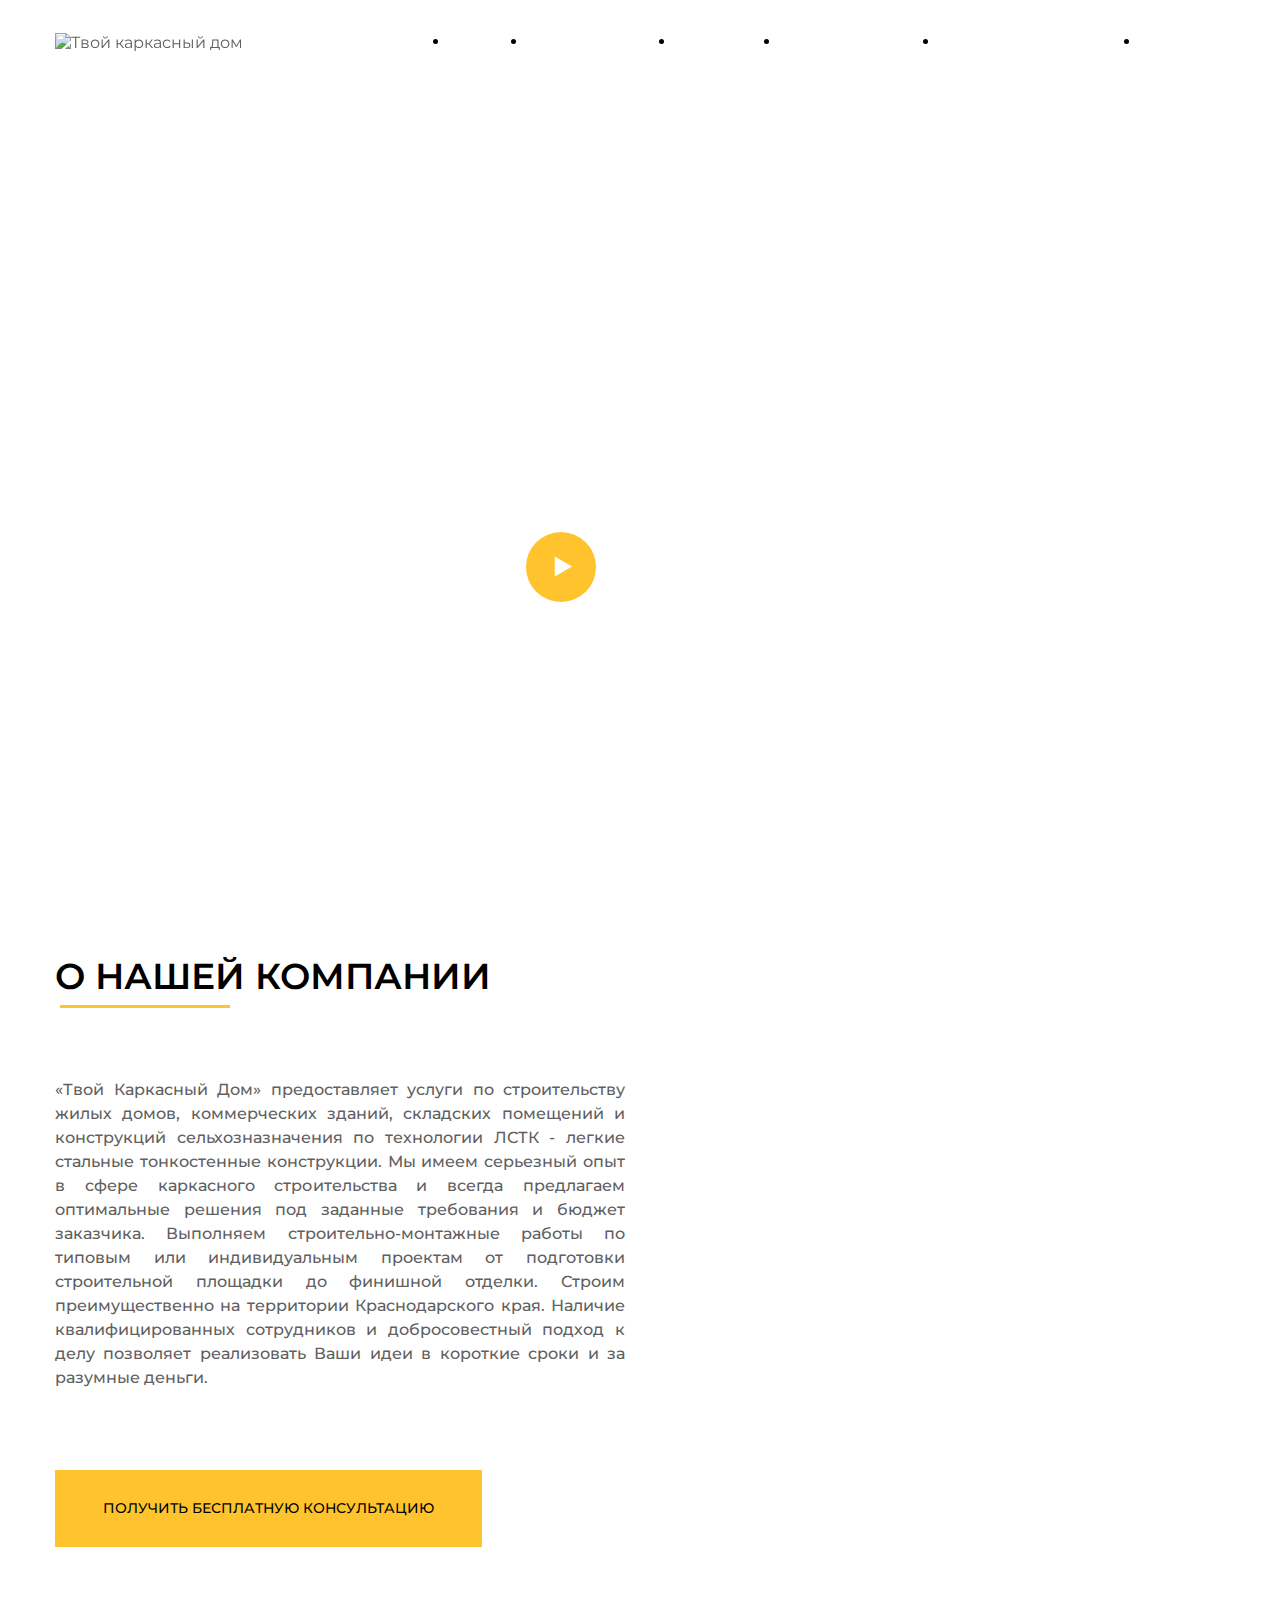
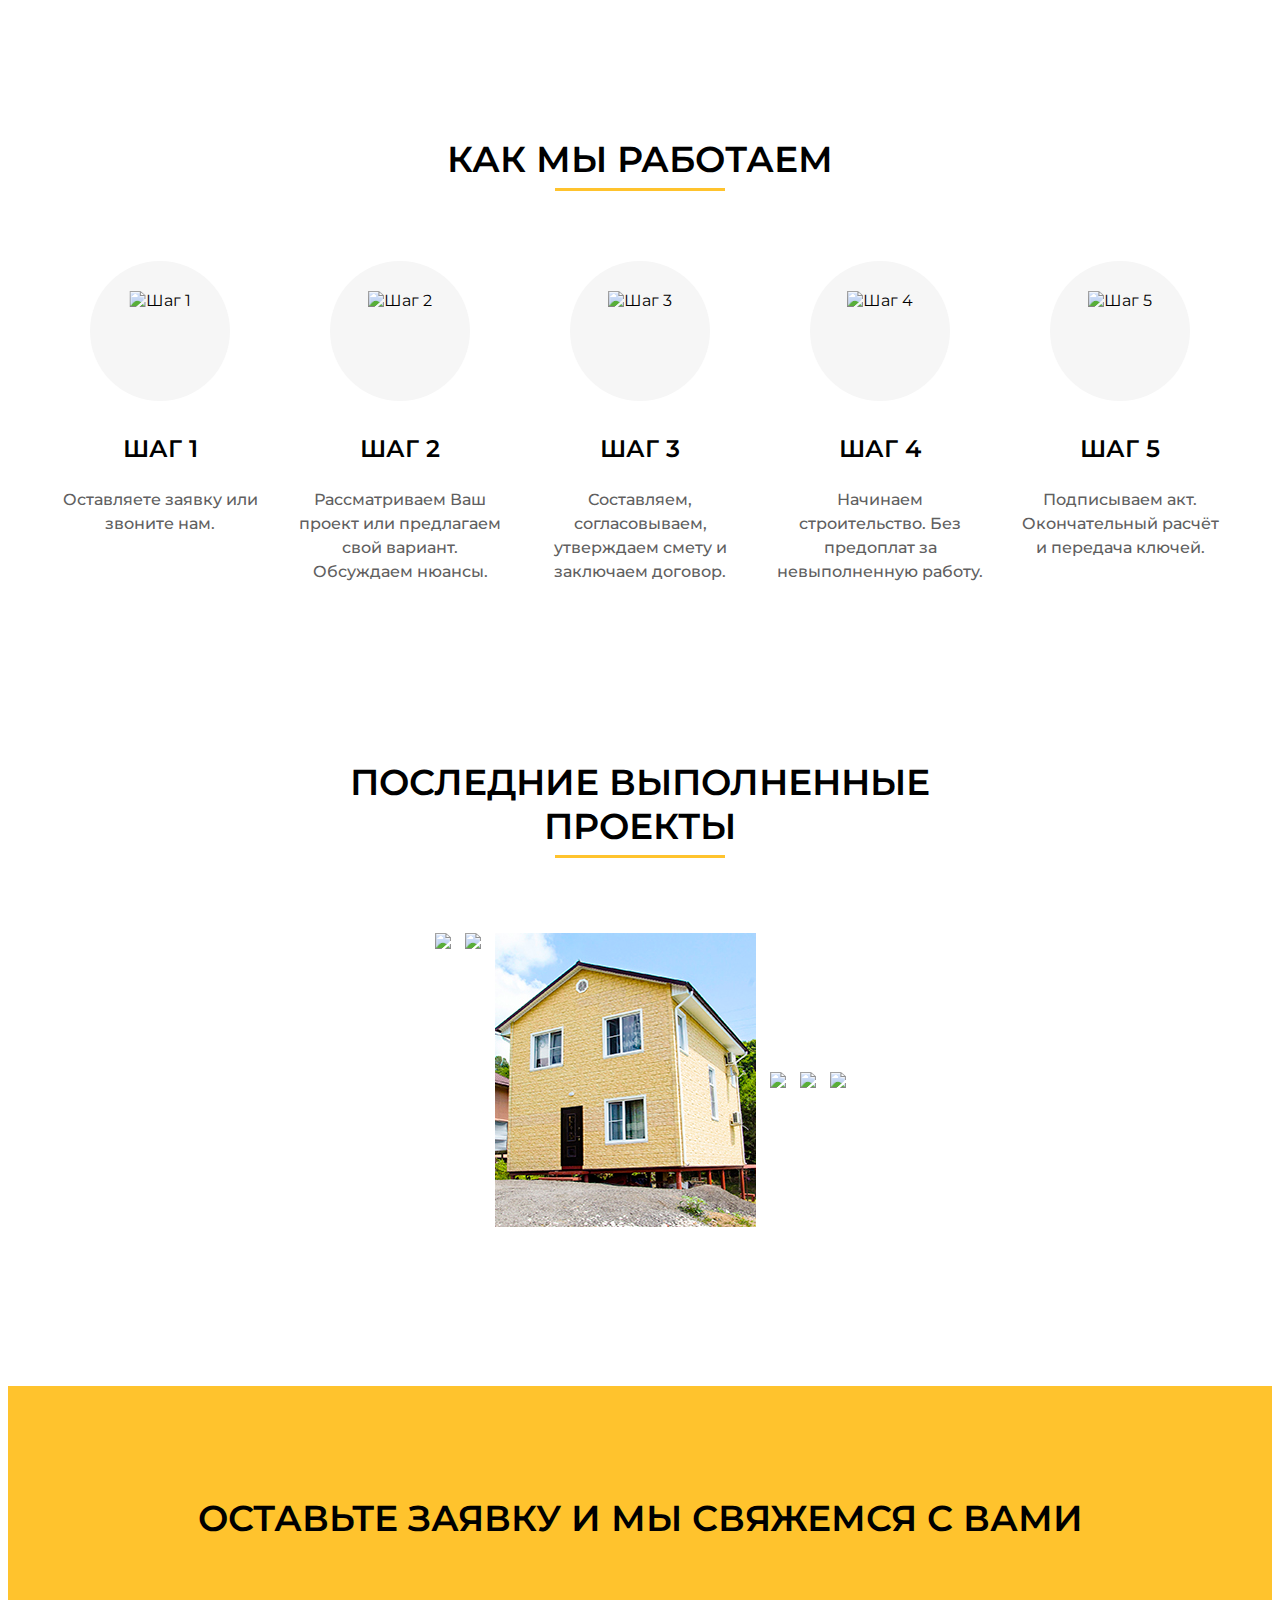
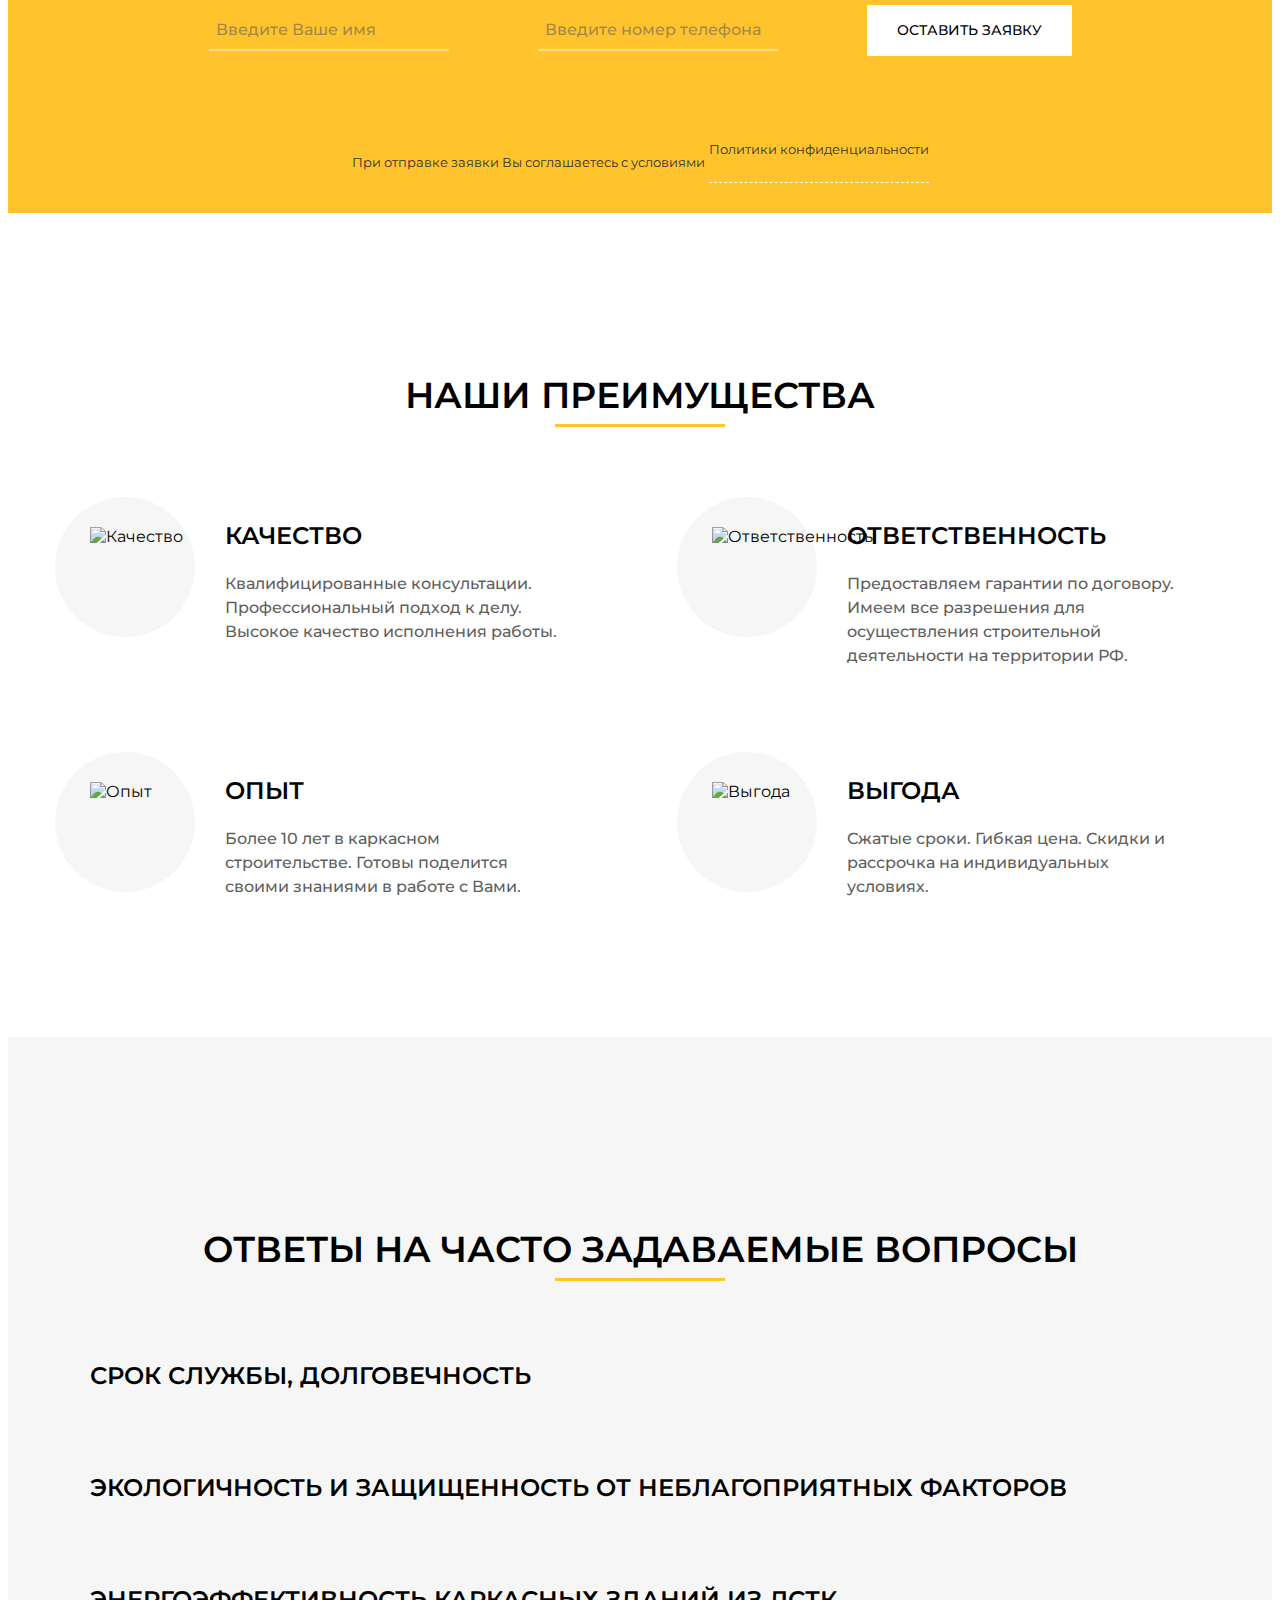
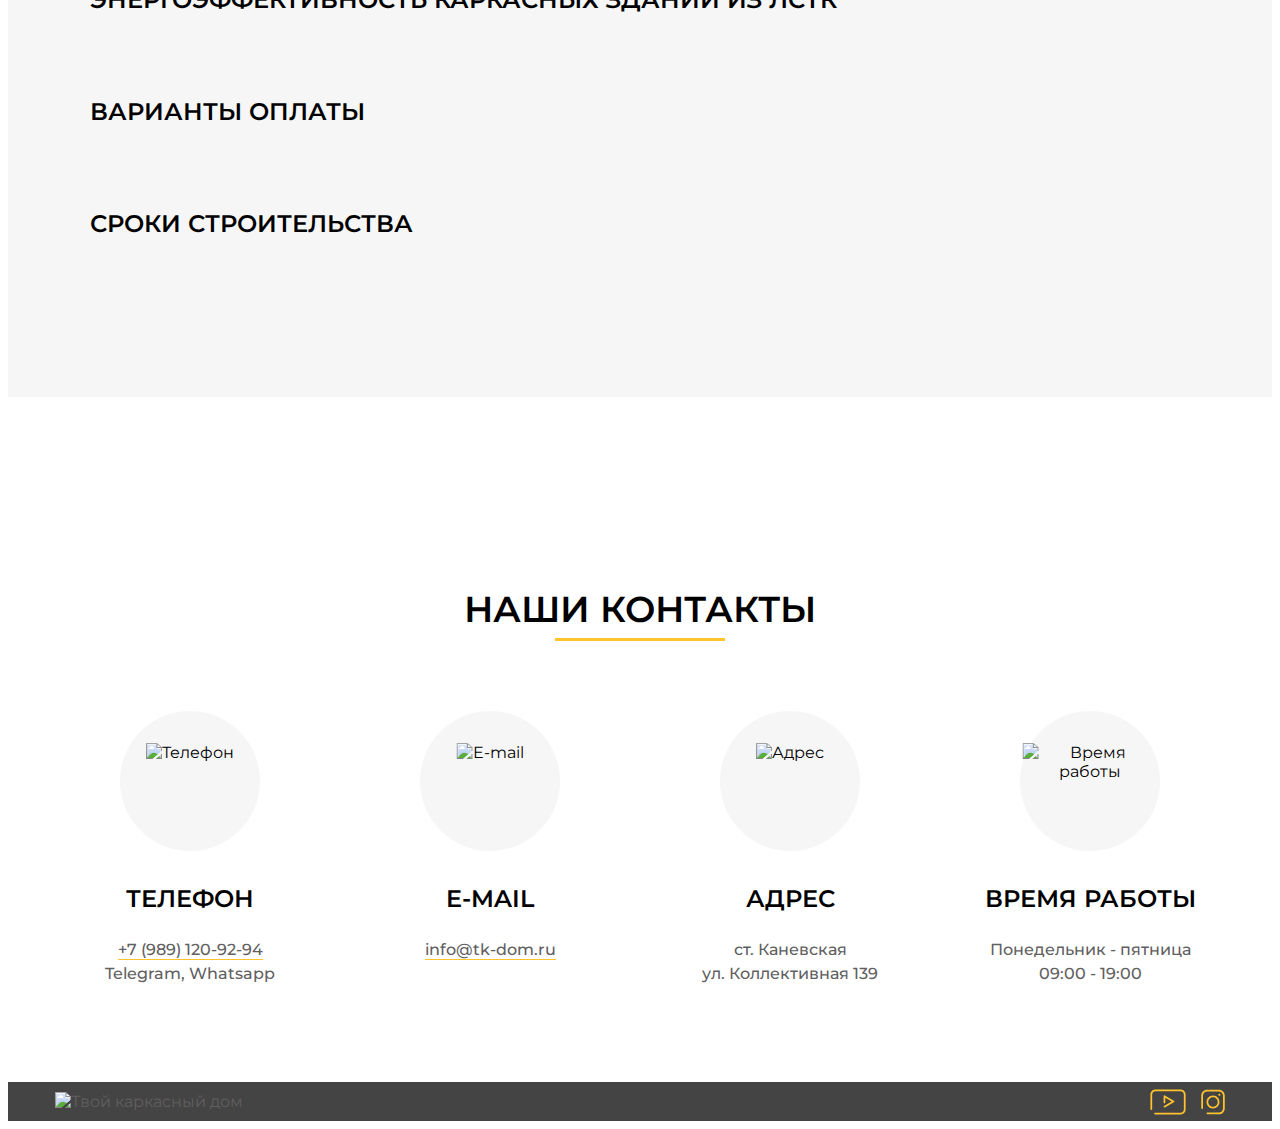
==== commit 1e23d15c: "Add files via upload" ====
--- a/index.html
+++ b/index.html
@@ -534,7 +534,7 @@
               <h3 class="our-contacts__item-title title-small">E-mail</h3>
 
               <a class="our-contacts__item-text text" href="#!"
-                ><span>info@tvoikarkas.ru</span>
+                ><span>info@tk-dom.ru</span>
               </a>
             </div>
           </div>
@@ -547,7 +547,7 @@
               </div>
               <h3 class="our-contacts__item-title title-small">Адрес</h3>
               <p class="our-contacts__item-text span-text text">
-                ст. Каневская <br> <span>ул. Минская, 16</span> 
+                ст. Каневская <br> <span>ул. Коллективная 139</span> 
               </p>
             </div>
           </div>
@@ -601,78 +601,60 @@
 
               <div class="policy__window-text">
                 <textarea class="textarea" name="1" rows="5" cols="70" readonly>
-
 Политика в отношении обработки персональных данных
 
 1. Общие положения
-
-Настоящая политика обработки персональных данных составлена в соответствии с требованиями Федерального закона от 27.07.2006. №152-ФЗ «О персональных данных» и определяет порядок обработки персональных данных и меры по обеспечению безопасности персональных данных, предпринимаемые Твой карксаный дом (далее – Оператор).
+Настоящая политика обработки персональных данных составлена в соответствии с требованиями Федерального закона от 27.07.2006. №152-ФЗ «О персональных данных» и определяет порядок обработки персональных данных и меры по обеспечению безопасности персональных данных, предпринимаемые "Твоим каркасным домом" (далее – Оператор).
 1.1. Оператор ставит своей важнейшей целью и условием осуществления своей деятельности соблюдение прав и свобод человека и гражданина при обработке его персональных данных, в том числе защиты прав на неприкосновенность частной жизни, личную и семейную тайну.
-1.2. Настоящая политика Оператора в отношении обработки персональных данных (далее – Политика) применяется ко всей информации, которую Оператор может получить о посетителях веб-сайта httpsː//thismywebsite·com.
+1.2. Настоящая политика Оператора в отношении обработки персональных данных (далее – Политика) применяется ко всей информации, которую Оператор может получить о посетителях веб-сайта http://tk-dom.ru.
                    
-
 2. Основные понятия, используемые в Политике
-
 2.1. Автоматизированная обработка персональных данных – обработка персональных данных с помощью средств вычислительной техники;
 2.2. Блокирование персональных данных – временное прекращение обработки персональных данных (за исключением случаев, если обработка необходима для уточнения персональных данных);
-2.3. Веб-сайт – совокупность графических и информационных материалов, а также программ для ЭВМ и баз данных, обеспечивающих их доступность в сети интернет по сетевому адресу httpsː//thismywebsite·com;
+2.3. Веб-сайт – совокупность графических и информационных материалов, а также программ для ЭВМ и баз данных, обеспечивающих их доступность в сети интернет по сетевому адресу http://tk-dom.ru;
 2.4. Информационная система персональных данных — совокупность содержащихся в базах данных персональных данных, и обеспечивающих их обработку информационных технологий и технических средств;
 2.5. Обезличивание персональных данных — действия, в результате которых невозможно определить без использования дополнительной информации принадлежность персональных данных конкретному Пользователю или иному субъекту персональных данных;
 2.6. Обработка персональных данных – любое действие (операция) или совокупность действий (операций), совершаемых с использованием средств автоматизации или без использования таких средств с персональными данными, включая сбор, запись, систематизацию, накопление, хранение, уточнение (обновление, изменение), извлечение, использование, передачу (распространение, предоставление, доступ), обезличивание, блокирование, удаление, уничтожение персональных данных;
 2.7. Оператор – государственный орган, муниципальный орган, юридическое или физическое лицо, самостоятельно или совместно с другими лицами организующие и (или) осуществляющие обработку персональных данных, а также определяющие цели обработки персональных данных, состав персональных данных, подлежащих обработке, действия (операции), совершаемые с персональными данными;
-2.8. Персональные данные – любая информация, относящаяся прямо или косвенно к определенному или определяемому Пользователю веб-сайта httpsː//thismywebsite·com;
-2.9. Пользователь – любой посетитель веб-сайта httpsː//thismywebsite·com;
+2.8. Персональные данные – любая информация, относящаяся прямо или косвенно к определенному или определяемому Пользователю веб-сайта http://tk-dom.ru;
+2.9. Пользователь – любой посетитель веб-сайта http://tk-dom.ru;
 2.10. Предоставление персональных данных – действия, направленные на раскрытие персональных данных определенному лицу или определенному кругу лиц;
 2.11. Распространение персональных данных – любые действия, направленные на раскрытие персональных данных неопределенному кругу лиц (передача персональных данных) или на ознакомление с персональными данными неограниченного круга лиц, в том числе обнародование персональных данных в средствах массовой информации, размещение в информационно-телекоммуникационных сетях или предоставление доступа к персональным данным каким-либо иным способом;
 2.12. Трансграничная передача персональных данных – передача персональных данных на территорию иностранного государства органу власти иностранного государства, иностранному физическому или иностранному юридическому лицу;
 2.13. Уничтожение персональных данных – любые действия, в результате которых персональные данные уничтожаются безвозвратно с невозможностью дальнейшего восстановления содержания персональных данных в информационной системе персональных данных и (или) уничтожаются материальные носители персональных данных.
-   
-
+                   
 3. Оператор может обрабатывать следующие персональные данные Пользователя
-
 3.1. Фамилия, имя, отчество;
-3.2. Номера телефонов;
-3.3. Также на сайте происходит сбор и обработка обезличенных данных о посетителях (в т.ч. файлов «cookie») с помощью сервисов интернет-статистики (Яндекс Метрика и Гугл Аналитика и других).
-3.4. Вышеперечисленные данные далее по тексту Политики объединены общим понятием Персональные данные.
-   
-
+3.2. Номер телефона;
+3.3. Адрес электронной почты;
+3.4. Также на сайте происходит сбор и обработка обезличенных данных о посетителях (в т.ч. файлов «cookie») с помощью сервисов интернет-статистики (Яндекс Метрика и Гугл Аналитика и других).
+3.5. Вышеперечисленные данные далее по тексту Политики объединены общим понятием Персональные данные.
+                   
 4. Цели обработки персональных данных
-
-4.1. Цель обработки персональных данных Пользователя — информирование Пользователя посредством отправки электронных писем; предоставление доступа Пользователю к сервисам, информации и/или материалам, содержащимся на веб-сайте.
-4.2. Также Оператор имеет право направлять Пользователю уведомления о новых продуктах и услугах, специальных предложениях и различных событиях. Пользователь всегда может отказаться от получения информационных сообщений, направив Оператору письмо на адрес электронной почты info@tvoikarkas.ru с пометкой «Отказ от уведомлений о новых продуктах и услугах и специальных предложениях».
+4.1. Цель обработки персональных данных Пользователя — заключение, исполнение и прекращение гражданско-правовых договоров; предоставление доступа Пользователю к сервисам, информации и/или материалам, содержащимся на веб-сайте httpsː//thismywebsite·com; уточнение деталей заказа.
+4.2. Также Оператор имеет право направлять Пользователю уведомления о новых продуктах и услугах, специальных предложениях и различных событиях. Пользователь всегда может отказаться от получения информационных сообщений, направив Оператору письмо на адрес электронной почты info@tk-dom.ru с пометкой «Отказ от уведомлений о новых продуктах и услугах и специальных предложениях».
 4.3. Обезличенные данные Пользователей, собираемые с помощью сервисов интернет-статистики, служат для сбора информации о действиях Пользователей на сайте, улучшения качества сайта и его содержания.
-
                    
 5. Правовые основания обработки персональных данных
-
-5.1. Оператор обрабатывает персональные данные Пользователя только в случае их заполнения и/или отправки Пользователем самостоятельно через специальные формы, расположенные на сайте httpsː//thismywebsite·com. Заполняя соответствующие формы и/или отправляя свои персональные данные Оператору, Пользователь выражает свое согласие с данной Политикой.
+5.1. Оператор обрабатывает персональные данные Пользователя только в случае их заполнения и/или отправки Пользователем самостоятельно через специальные формы, расположенные на сайте http://tk-dom.ru. Заполняя соответствующие формы и/или отправляя свои персональные данные Оператору, Пользователь выражает свое согласие с данной Политикой.
 5.2. Оператор обрабатывает обезличенные данные о Пользователе в случае, если это разрешено в настройках браузера Пользователя (включено сохранение файлов «cookie» и использование технологии JavaScript).
-   
-
+                   
 6. Порядок сбора, хранения, передачи и других видов обработки персональных данных
-
 Безопасность персональных данных, которые обрабатываются Оператором, обеспечивается путем реализации правовых, организационных и технических мер, необходимых для выполнения в полном объеме требований действующего законодательства в области защиты персональных данных.
 6.1. Оператор обеспечивает сохранность персональных данных и принимает все возможные меры, исключающие доступ к персональным данным неуполномоченных лиц.
 6.2. Персональные данные Пользователя никогда, ни при каких условиях не будут переданы третьим лицам, за исключением случаев, связанных с исполнением действующего законодательства.
-6.3. В случае выявления неточностей в персональных данных, Пользователь может актуализировать их самостоятельно, путем направления Оператору уведомление на адрес электронной почты Оператора info@tvoikarkas.ru с пометкой «Актуализация персональных данных».
-6.4. Срок обработки персональных данных является неограниченным. Пользователь может в любой момент отозвать свое согласие на обработку персональных данных, направив Оператору уведомление посредством электронной почты на электронный адрес Оператора info@tvoikarkas.ru с пометкой «Отзыв согласия на обработку персональных данных».
-  
-
+6.3. В случае выявления неточностей в персональных данных, Пользователь может актуализировать их самостоятельно, путем направления Оператору уведомление на адрес электронной почты Оператора info@tk-dom.ru с пометкой «Актуализация персональных данных».
+6.4. Срок обработки персональных данных является неограниченным. Пользователь может в любой момент отозвать свое согласие на обработку персональных данных, направив Оператору уведомление посредством электронной почты на электронный адрес Оператора info@tk-dom.ru с пометкой «Отзыв согласия на обработку персональных данных».
+                   
 7. Трансграничная передача персональных данных
-
 7.1. Оператор до начала осуществления трансграничной передачи персональных данных обязан убедиться в том, что иностранным государством, на территорию которого предполагается осуществлять передачу персональных данных, обеспечивается надежная защита прав субъектов персональных данных.
 7.2. Трансграничная передача персональных данных на территории иностранных государств, не отвечающих вышеуказанным требованиям, может осуществляться только в случае наличия согласия в письменной форме субъекта персональных данных на трансграничную передачу его персональных данных и/или исполнения договора, стороной которого является субъект персональных данных.
-  
-
+                   
 8. Заключительные положения
-
-8.1. Пользователь может получить любые разъяснения по интересующим вопросам, касающимся обработки его персональных данных, обратившись к Оператору с помощью электронной почты info@tvoikarkas.ru.
+8.1. Пользователь может получить любые разъяснения по интересующим вопросам, касающимся обработки его персональных данных, обратившись к Оператору с помощью электронной почты info@tk-dom.ru.
 8.2. В данном документе будут отражены любые изменения политики обработки персональных данных Оператором. Политика действует бессрочно до замены ее новой версией.
-8.3. Актуальная версия Политики в свободном доступе расположена в сети Интернет по адресу httpsː//thismywebsite·com/privacy/.
-                  
-
-    </textarea
-                >
+8.3. Актуальная версия Политики в свободном доступе расположена в сети Интернет по адресу http://tk-dom.ru.
+   </textarea>
                 <span class="close">закрыть</span>
               </div>
             </div>
--- a/css/style.css
+++ b/css/style.css
@@ -224,7 +224,7 @@
   margin: 0 auto;
   text-align: center;
   padding-top: 250px;
-  /* padding-top: 285px; */
+  margin-bottom: 150px;
 }
 
 .intro__title {
@@ -250,6 +250,7 @@
       -ms-flex-align: center;
           align-items: center;
   position: relative;
+  outline: none!important;
  
 }
 
@@ -288,7 +289,8 @@
 
 /* about */
 .about{
-  padding-top: 150px;
+  padding-top: 10px;
+  margin-bottom: 150px;
 }
 .about__inner {
   display: -webkit-box;
@@ -356,7 +358,8 @@
 
 /* work */
 .work{
-  padding-top: 180px;
+  padding-top: 10px;
+  margin-bottom: 150px;
 }
 .work__title {
   text-align: center;
@@ -377,7 +380,7 @@
   -webkit-box-align: start;
       -ms-flex-align: start;
           align-items: flex-start;
-  /* margin-bottom: 180px; */
+  
 }
 .work__item {
   width: 20%;
@@ -414,8 +417,8 @@
 
 /* project */
 .project{
-  padding-top: 180px;
-  
+  padding-top: 10px;
+  margin-bottom: 150px;
 }
 
 .project__title {
@@ -524,6 +527,7 @@
   background: #ffc32d;
   padding-top: 80px;
   margin-top: 80px;
+  margin-bottom: 150px;
 }
 .contact__title {
   
@@ -681,32 +685,7 @@
 }
 
 
-/* .submit__title {
-  font-weight: 600;
-  font-size: 36px;
-  line-height: 44px;
-  text-transform: uppercase;
-  text-align: center;
-  margin: 80px 0px 30px 0px;
-  margin-top: 80px;
-  margin-bottom: 30px;
-}
-
-.submit__text {
-  font-style: normal;
-  font-weight: 500;
-  font-size: 16px;
-  line-height: 24px;
-  color: 000;
-  text-align: center;
-  margin-bottom: 80px;
-} */
-
-
-
-/* .fancybox-content {
-  background: #ffc32d;
-} */
+
 
 .animated-modal {
   max-width: 1000px;
@@ -767,14 +746,28 @@
           transition-delay: .3s;
 }
 
+
+input {outline: none;}
+input:-webkit-autofill,input:-webkit-autofill:hover,
+input:-webkit-autofill:focus {
+    -webkit-box-shadow: inset 0 0 0 50px #FFC32D  !important; /* Цвет фона */
+    -webkit-text-fill-color: #000 !important; /* цвет текста */
+    color: #000 !important; /* цвет текста */
+    border-bottom: 2px solid #fadc91;
+}
+
+
+
+
+
 /* advantages */
 .advantages{
-padding-top: 130px;
+padding-top: 10px;
 margin-bottom: 30px;
 }
 .advantages__title {
   /* margin-top: 130px; */
-  margin-bottom: 85px;
+  margin-bottom: 80px;
 }
 .advantages__inner {
   display: -webkit-box;
@@ -831,8 +824,9 @@
 
 .faq {
   background: #f6f6f6;
-  padding-top: 50px;
+  padding-top: 150px;
   padding-bottom: 90px;
+  margin-bottom: 150px;
 }
 
 .accordion__item {
@@ -844,8 +838,10 @@
   transition: all 0.5s ease-in-out;
 }
 .accordion__title {
+  padding-top: 10px;
+  /* padding-top: 150px; */
   margin-bottom: 80px;
-  margin-top: 80px;
+  /* margin-top: 80px; */
 }
 .accordion__item-title {
   cursor: pointer;
@@ -887,7 +883,7 @@
 
 /* our contacts */
 .our-contacts{
-  padding-top: 150px;
+  padding-top: 10px;
   
 }
 
@@ -914,7 +910,7 @@
   margin-bottom: 80px;
 }
 .our-contacts__item {
-  width: 20%;
+  width: 25%;
   text-align: center;
   margin-right: 30px;
   position: relative;
@@ -953,6 +949,10 @@
 a.our-contacts__item-text:hover span {
   color: #ffc32d;
   transition: all 0.3s;
+}
+.span-text span{
+  text-decoration: none;
+  border-bottom: 1px solid transparent;
 }
 
 /* footer */
@@ -1304,7 +1304,7 @@
     
   }
   .project{
-    padding-top: 150px;
+   /*  padding-top: 150px; */
     margin: 0;
   }
   
@@ -1565,7 +1565,7 @@
     -webkit-box-pack: center;
         -ms-flex-pack: center;
             justify-content: center;
-    margin-top: 70px;
+    
     margin-bottom: 100px;
   }
   .about__inner-content {
@@ -1615,23 +1615,7 @@
   .about__inner-img img {
     display: none;
   }
-  .work{
-    padding-top: 100px;
-  }
-  /* .form {
-    text-align: center;
-    margin: 0 auto;
-    margin-bottom: 90px;
-  }
-  .name {
-    
-    margin-right: 55px;
-    margin-bottom: 20px;
-  }
-  .phone {
-    
-    margin-right: 55px;
-  } */
+  
 }
 
 @media (max-width: 900px) {
@@ -1975,7 +1959,7 @@
     
   }
   .project{
-    padding-top: 100px;
+    
     margin: 0;
   }
   
@@ -2039,6 +2023,15 @@
     margin-bottom: 60px;
   }
 }
+@media (max-width: 824px){
+  .our-contacts__item {
+    width: 25%;
+    text-align: center;
+    margin-right: 20px;
+    position: relative;
+  }
+  
+}
 
 @media (max-width: 800px) {
   .img-big {
@@ -2051,9 +2044,24 @@
     width: auto;
     
   }
+  @media (max-width: 824px){
+    .our-contacts__item {
+      width: 25%;
+      text-align: center;
+      margin-right: 17px;
+      position: relative;
+    }
+    
+  }
 }
 
 @media (max-width: 785px){
+  .our-contacts__item {
+    width: 25%;
+    text-align: center;
+    margin-right: 10px;
+    position: relative;
+  }
   .our-contacts__item-title {
     font-size: 18px;
     margin-bottom: 15px;
@@ -2075,6 +2083,13 @@
   }
 
 }
+@media (max-width: 764px){
+  .our-contacts__item {
+    width: 25%;
+    text-align: center;
+    margin-right: 5px;
+    position: relative;
+  }
 
 @media (max-width: 750px) {
   .about__inner-img img {
@@ -2153,13 +2168,13 @@
     width: 45%;
     text-align: center;
     margin-left: 10px;
-    margin-right: 10px;
+    margin-right: 5px;
     
     position: relative;
     margin-bottom: 30px;
   }
   .our-contacts__item:last-child {
-    margin-right: 10px;
+    margin-right: 5px;
   }
   .our-contacts__item-circle {
     width: 140px;
@@ -2181,6 +2196,10 @@
   a.our-contacts__item-text:hover span {
     color: #ffc32d;
     transition: all 0.3s;
+  }
+  .span-text span{
+    text-decoration: none;
+    border-bottom: 1px solid transparent;
   }
   
 }
@@ -2238,7 +2257,7 @@
     margin: 0 auto;
     margin-top: 0px;
     margin-bottom: 80px;
-    width: 50%;
+    width: 90%;
   }
   .project__gallery {
     display: -webkit-box;
@@ -2774,10 +2793,10 @@
     width: auto;
     
   }
-  /* .footer__social img{
-    width: 28px;
-    height: 28px;
-  } */
+  .work__item:last-child{
+    margin-bottom: 0;
+  }
+  
 }
 
 @media (max-width: 433px){
@@ -2822,7 +2841,7 @@
     margin-bottom: 10px;
   }
   .our-contacts__item {
-   width: 150px;
+   width: 45%;
     margin-bottom: 60px;
   }
   .our-contacts__item-title {
@@ -2853,9 +2872,11 @@
 @media (max-width: 414px){
   .title{
     font-size: 20px;
+    line-height: 30px;
   }
   .title-small{
     font-size: 15px;
+    line-height: 25px;
   }
   .about__btn {
     
@@ -2868,6 +2889,14 @@
   }
   .contact__policy-link{
     font-size: 12px;
+  }
+  .accordion__item {
+    margin-bottom: 10px;
+    padding-bottom: 10px;
+    /* border-bottom: 1px solid rgba(48, 76, 87, 0.2); */
+    -webkit-transition: all 0.5s ease-in-out;
+    -o-transition: all 0.5s ease-in-out;
+    transition: all 0.5s ease-in-out;
   }
 
   }
@@ -2922,7 +2951,7 @@
     -webkit-box-pack: center;
         -ms-flex-pack: center;
             justify-content: center;
-    margin-bottom: 30px;
+    margin-bottom: 0px;
   }
   
   .work__item {
@@ -2937,6 +2966,9 @@
 margin-bottom: 20px;
     margin-right: 0px;
   }
+  .work__item:last-child{
+    margin-bottom: 0;
+  }
   .work__item-block {
     display: -webkit-box;
     display: -ms-flexbox;
@@ -2988,7 +3020,7 @@
     margin-bottom: 50px;
   }
   
-
+ 
   
   .our-contacts__inner {
     display: -webkit-box;
@@ -3008,11 +3040,13 @@
     margin-bottom: 10px;
   }
   .our-contacts__item {
-   width: 140px;
+    width: 45%;
+   
+   /* width: 140px; */
     margin-bottom: 60px;
   }
   .our-contacts__item:last-child {
-    margin-right: 10px;
+    margin-right: 5px;
   }
   
 }
@@ -3038,7 +3072,7 @@
     margin-bottom: 5px;
   }
   .our-contacts__item {
-   width: 130px;
+   width: 49%;
    margin: 0;
     margin-bottom: 60px;
   }
@@ -3087,6 +3121,11 @@
    
     }
   
-
-
-
+    @media (max-width: 321px){
+      .our-contacts__item-text{
+        font-size: 13px;
+      }
+    }
+
+
+    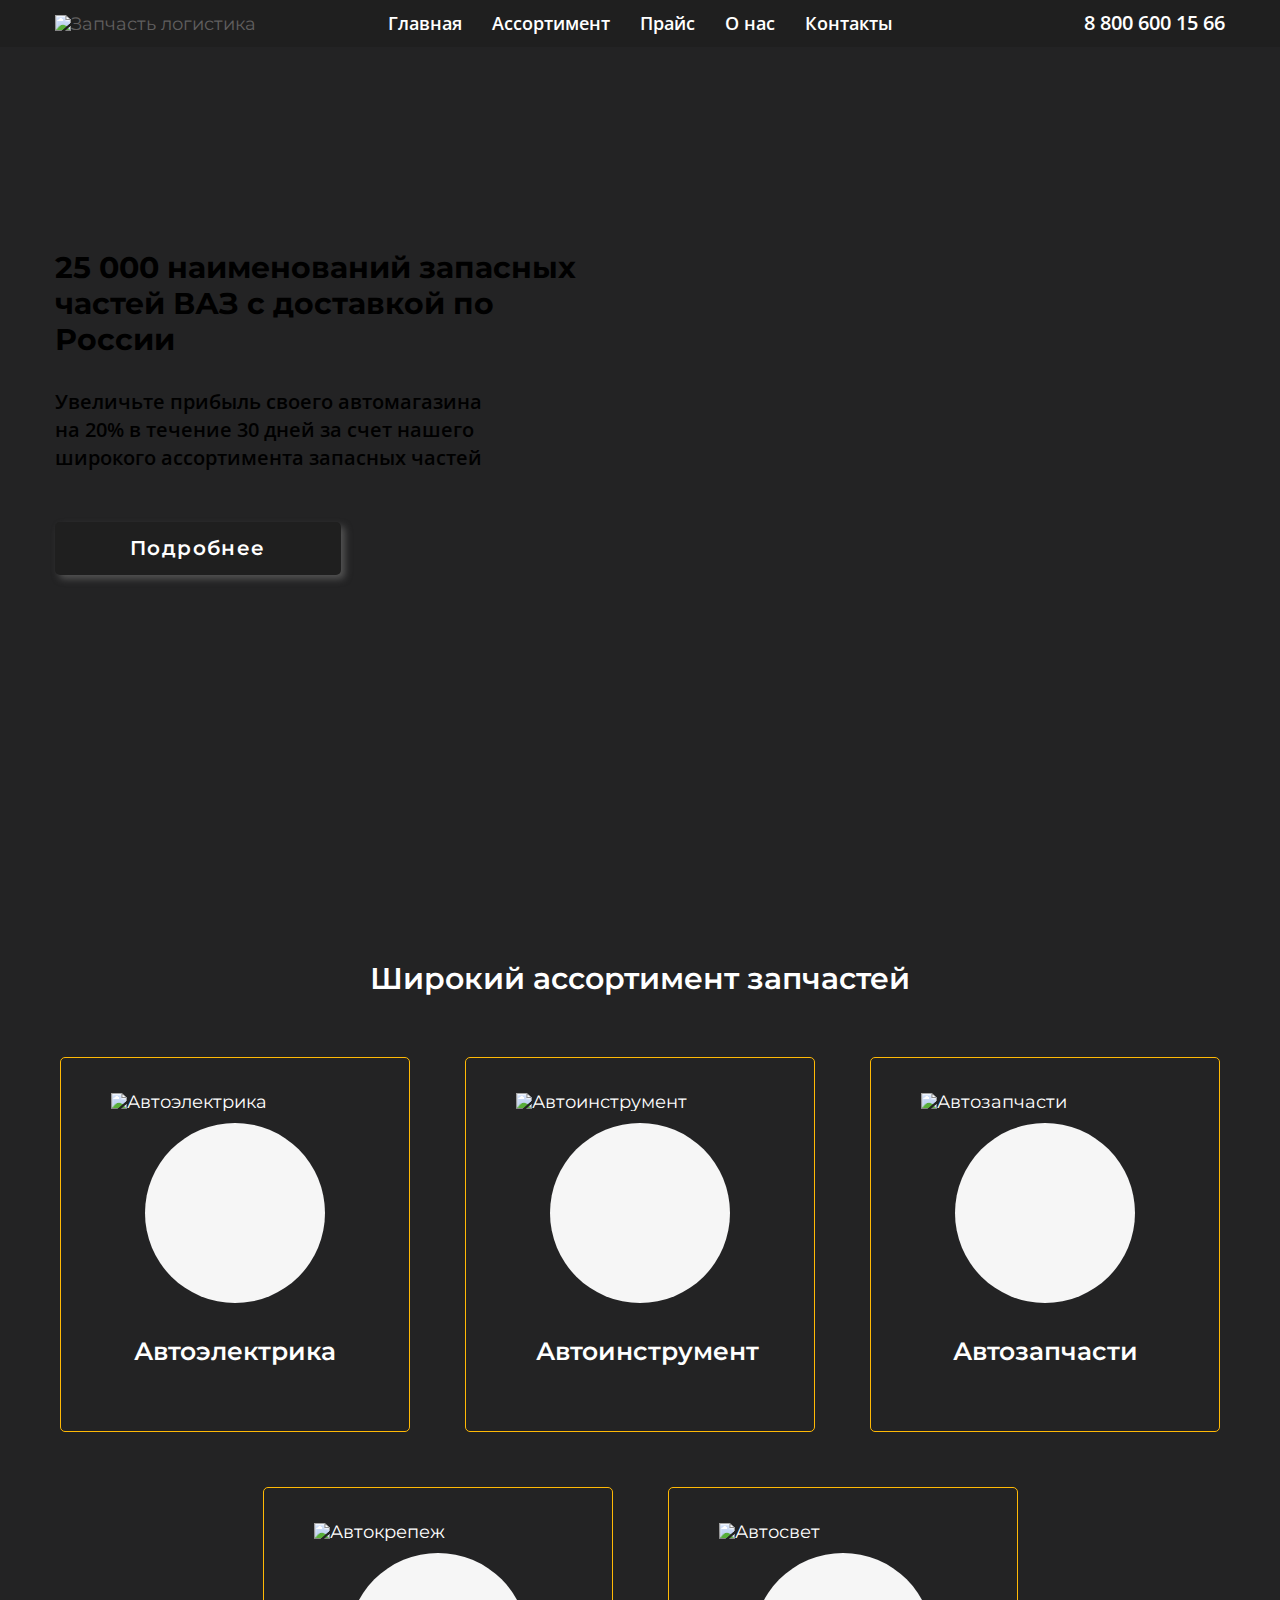
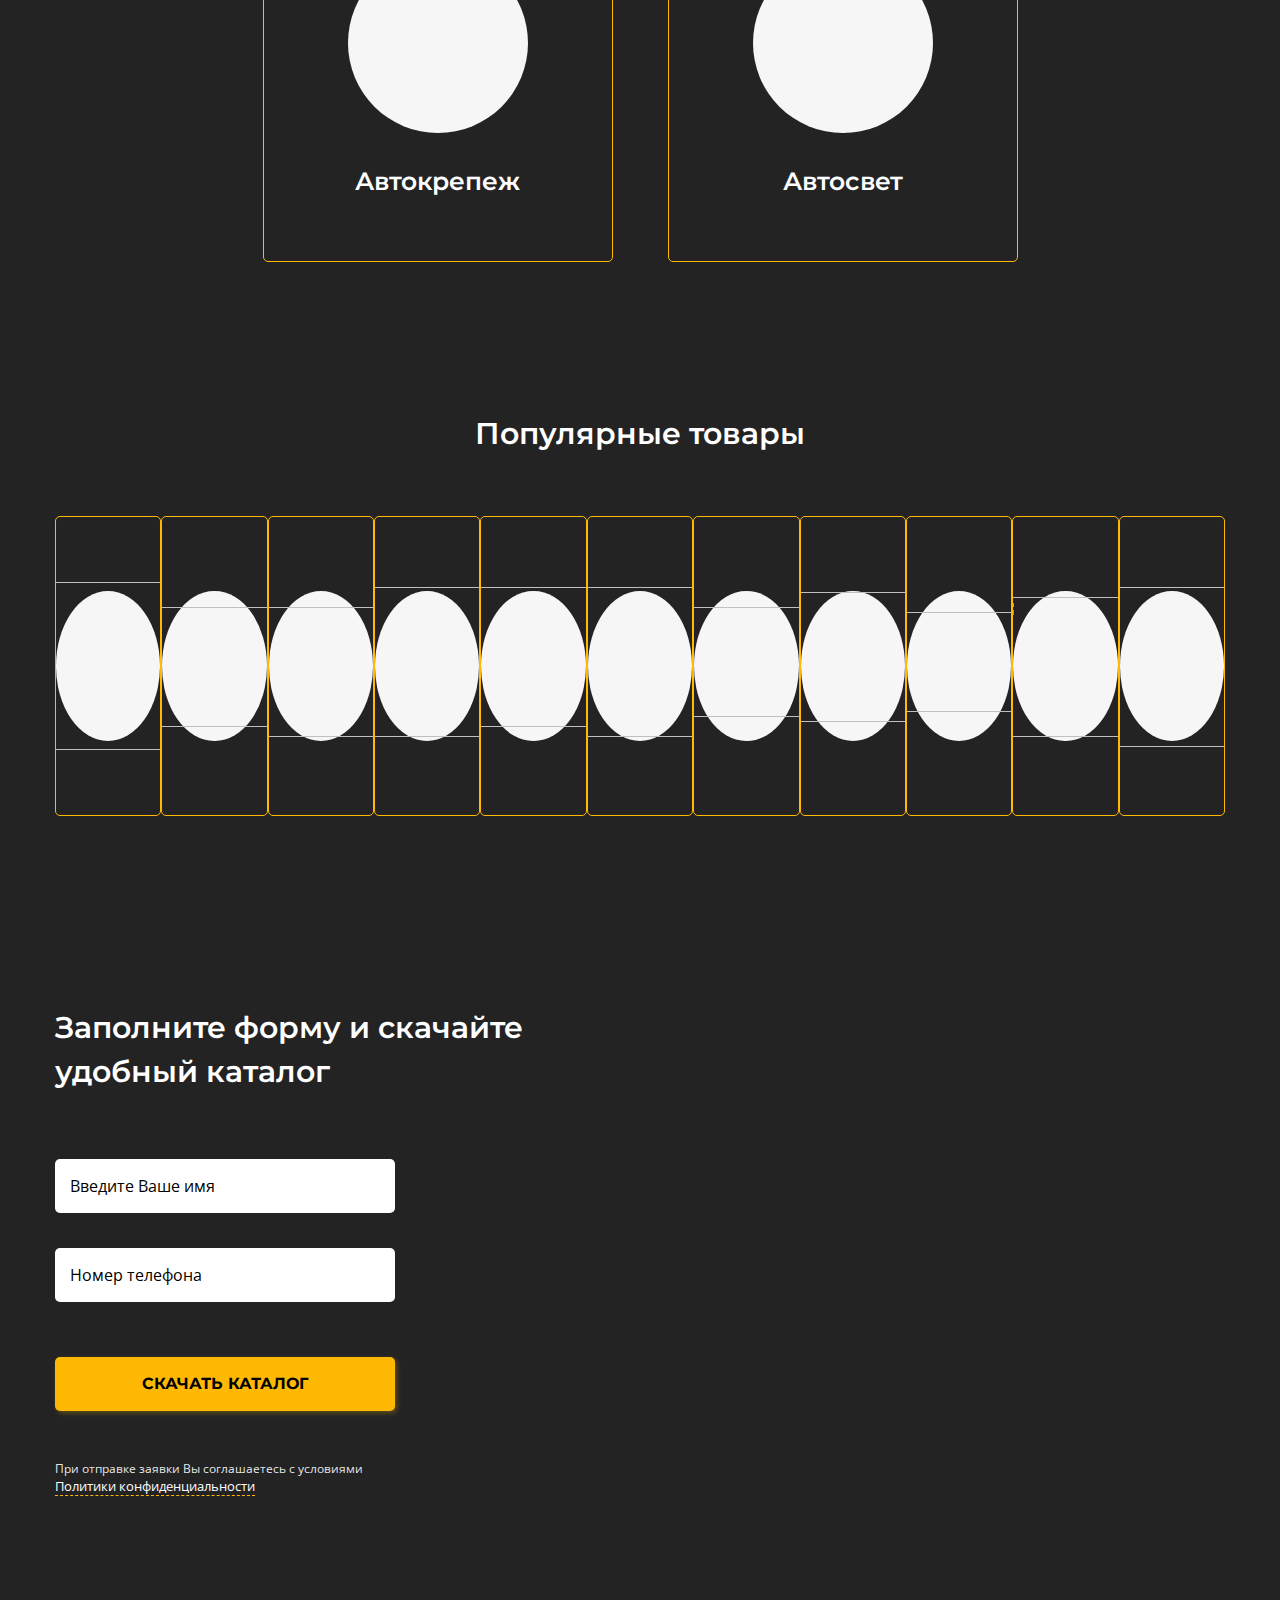
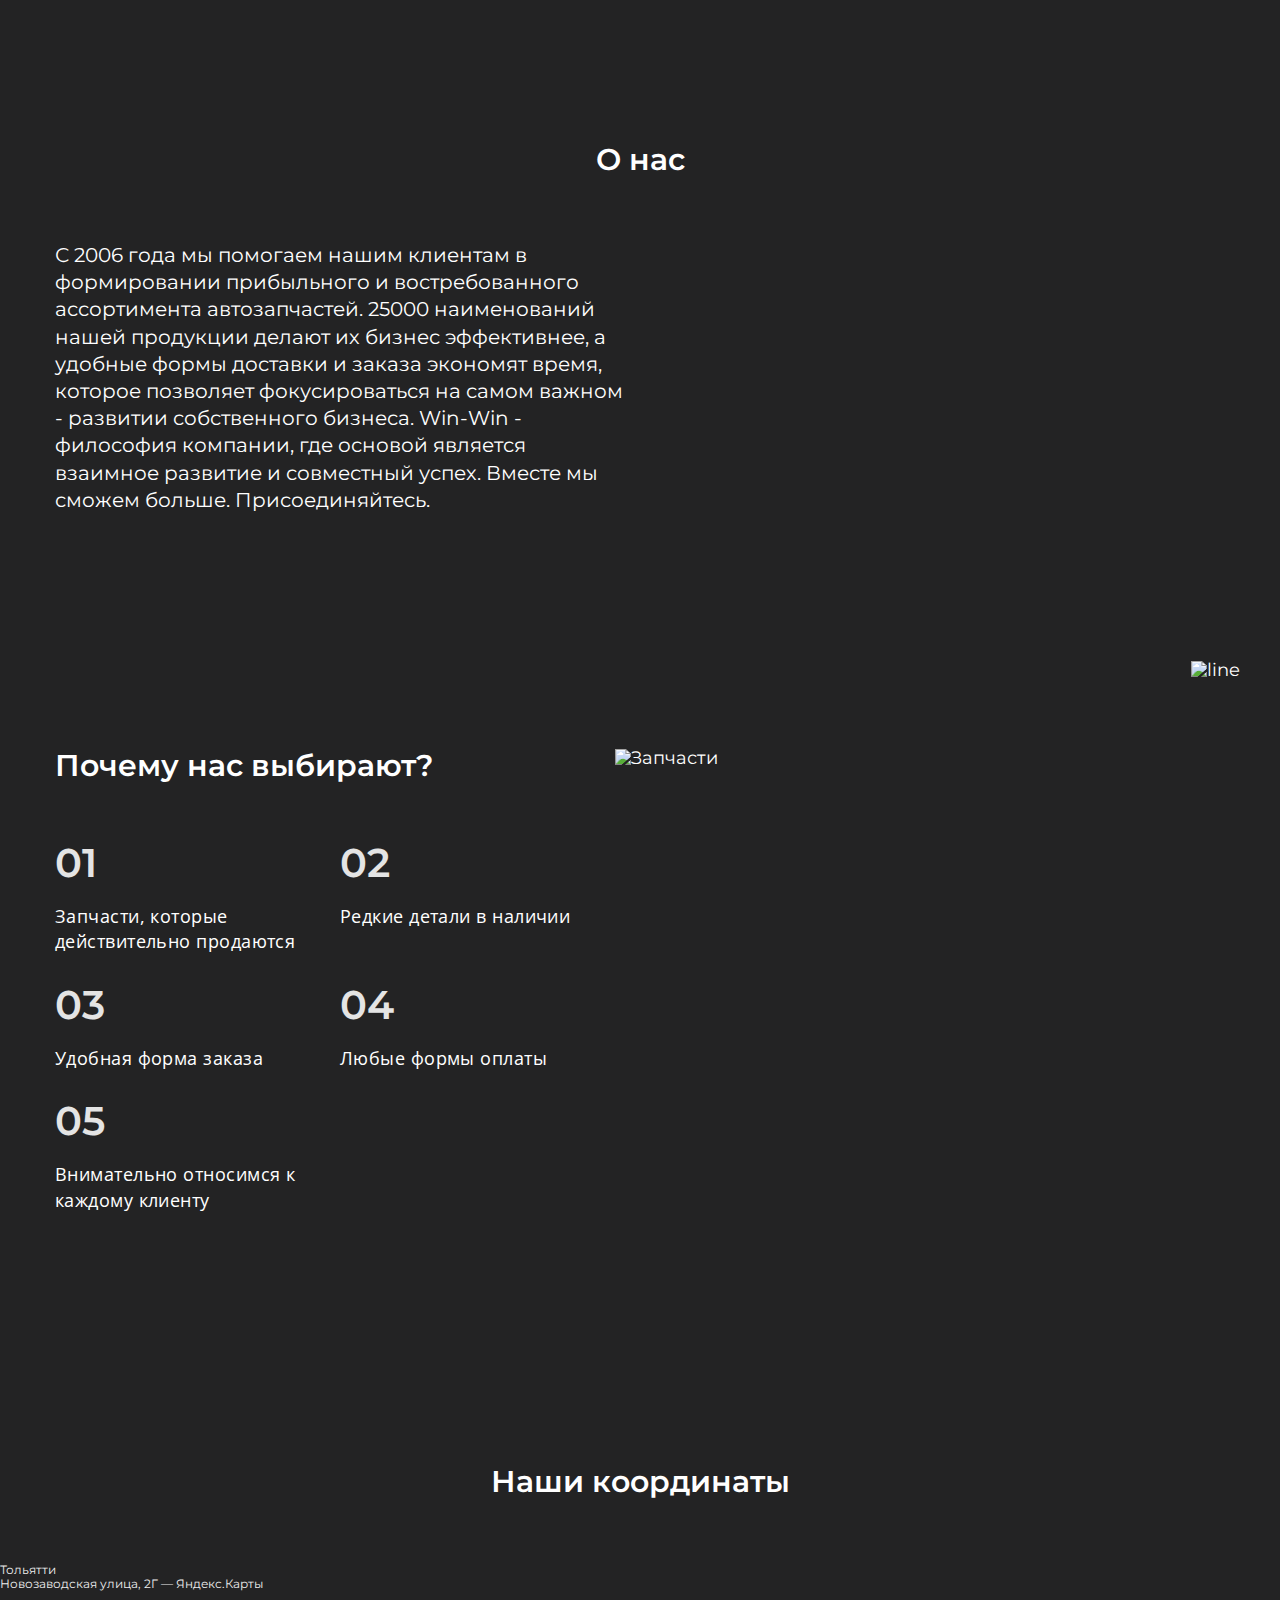
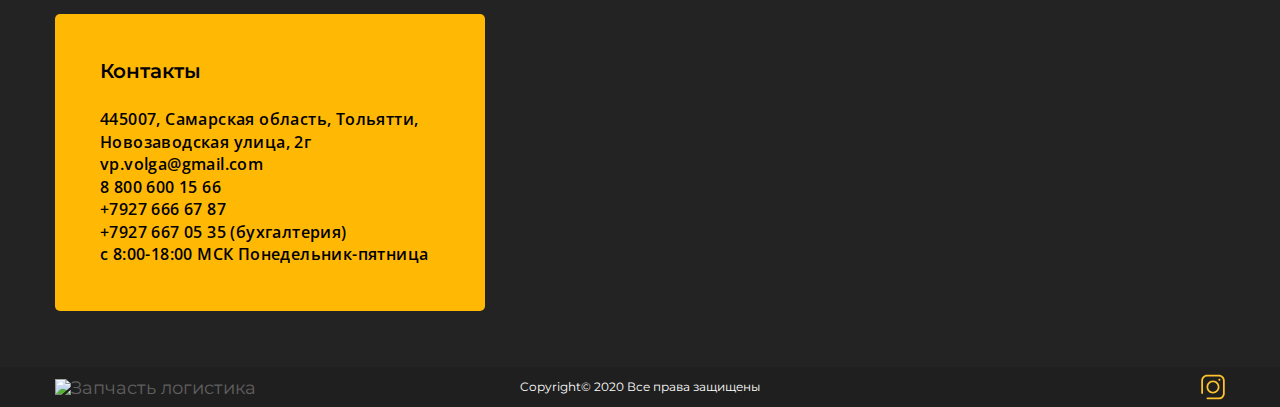
==== commit abc2bab4: "Add files via upload" ====
--- a/index.html
+++ b/index.html
@@ -1,54 +1,61 @@
 <!DOCTYPE html>
-<html lang="en">
+<html lang="ru">
   <head>
     <meta charset="UTF-8" />
     <meta name="viewport" content="width=device-width, initial-scale=1.0" />
-    <meta name="”robots”" content="”noindex," follow” />
-    <!-- запрет индексации сайта -->
-    <!-- <link rel="icon" href="/images/favicon2.ico" type="image/x-icon"> -->
+    <meta name="description" content="запасные части для автомобилей ВАЗ">
+    <meta name="keywords" content="запасные части, автозапчасти ВАЗ, ВАЗ, запчасти с доставкой по России ">
+
+    
+    
     <!-- favicon -->
-      <link rel="apple-touch-icon" sizes="180x180" href="images/favicon/apple-touch-icon.png">
-      <link rel="icon" type="image/png" sizes="32x32" href="images/favicon/favicon-32x32.png">
-      <link rel="icon" type="image/png" sizes="16x16" href="images/favicon/favicon-16x16.png">
-      <link rel="manifest" href="images/favicon/site.webmanifest">
-      <link rel="mask-icon" href="images/favicon/safari-pinned-tab.svg" color="#5bbad5">
-      <meta name="msapplication-TileColor" content="#da532c">
-      <meta name="theme-color" content="#ffffff">
+      <link rel="apple-touch-icon" sizes="57x57" href="/apple-icon-57x57.png">
+<link rel="apple-touch-icon" sizes="60x60" href="/apple-icon-60x60.png">
+<link rel="apple-touch-icon" sizes="72x72" href="/apple-icon-72x72.png">
+<link rel="apple-touch-icon" sizes="76x76" href="/apple-icon-76x76.png">
+<link rel="apple-touch-icon" sizes="114x114" href="/apple-icon-114x114.png">
+<link rel="apple-touch-icon" sizes="120x120" href="/apple-icon-120x120.png">
+<link rel="apple-touch-icon" sizes="144x144" href="/apple-icon-144x144.png">
+<link rel="apple-touch-icon" sizes="152x152" href="/apple-icon-152x152.png">
+<link rel="apple-touch-icon" sizes="180x180" href="/apple-icon-180x180.png">
+<link rel="icon" type="image/png" sizes="192x192"  href="/android-icon-192x192.png">
+<link rel="icon" type="image/png" sizes="32x32" href="/favicon-32x32.png">
+<link rel="icon" type="image/png" sizes="96x96" href="/favicon-96x96.png">
+<link rel="icon" type="image/png" sizes="16x16" href="/favicon-16x16.png">
+<link rel="manifest" href="/manifest.json">
+<meta name="msapplication-TileColor" content="#ffffff">
+<meta name="msapplication-TileImage" content="/ms-icon-144x144.png">
+<meta name="theme-color" content="#ffffff">
       
       
     <link rel="stylesheet" href="/css/reset.css" />
-    <link
-      href="https://fonts.googleapis.com/css2?family=Montserrat:wght@500;600;700&display=swap"
-      rel="stylesheet"
-    />
-
-    <link rel="stylesheet" href="/css/jquery.fancybox.min.css" />
-
-    <link rel="stylesheet" href="/css/magnific-popup.css" />
+    <link href="https://fonts.googleapis.com/css2?family=Montserrat:wght@300;400;500;600;700;800;900&family=Open+Sans:ital,wght@0,600;0,700;1,400&display=swap" rel="stylesheet"> 
+    <link rel="stylesheet" href="/css/slick.css">
     <link rel="stylesheet" href="/css/style.css" />
-    <title>Твой каркасный дом</title>
+    <title>Запчасть-Логистика</title>
   </head>
   <body>
+    
     <!-- Header -->
 
     <header class="header">
       <div class="wrapper">
         <div class="header__wrapper">
           <div class="header__logo">
-            <a href="index.html" class="header__logo-link header__logo-linkbig">
+            <a href="#!" class="header__logo-link header__logo-linkbig">
               <img
-                src="/images/logo.svg"
-                alt="Твой каркасный дом"
+                src="/images/svg/logo.svg"
+                alt="Запчасть логистика"
                 class="header__logo-pic"
               />
             </a>
             <a
-              href="index.html"
+              href="#!"
               class="header__logo-link header__logo-linksmall"
             >
               <img
-                src="/images/logo-small2.svg"
-                alt="Твой каркасный дом"
+                src="/images/svg/logo30.svg"
+                alt="Запчасть логистика"
                 class="header__logo-pic"
               />
             </a>
@@ -56,32 +63,35 @@
           <div class="header__nav-box">
             <nav class="header__nav">
               <ul class="header__list">
+                
+                <li class="header__item">
+                  <a href="index.html" class="header__link js-scroll">
+                    Главная</a
+                  >
+                </li>
+                <li class="header__item">
+                  <a href="#assortment" class="header__link js-scroll">Ассортимент</a>
+                </li>
+                
+                <li class="header__item">
+                  <a href="#price" class="header__link js-scroll"
+                    >Прайс</a
+                  >
+                </li>
                 <li class="header__item">
                   <a href="#about" class="header__link js-scroll">О нас</a>
                 </li>
-                <li class="header__item">
-                  <a href="#work" class="header__link js-scroll">
-                    Схема работы</a
-                  >
-                </li>
-                <li class="header__item">
-                  <a href="#project" class="header__link js-scroll">Проекты</a>
-                </li>
-                <li class="header__item">
+                <!-- <li class="header__item">
                   <a href="#advantages" class="header__link js-scroll"
                     >Преимущества</a
                   >
-                </li>
-                <li class="header__item">
-                  <a href="#faq" class="header__link js-scroll"
-                    >Ответы на вопросы</a
-                  >
-                </li>
+                </li> -->
                 <li class="header__item">
                   <a href="#contacts" class="header__link js-scroll"
                     >Контакты</a
                   >
                 </li>
+                
               </ul>
 
               <div class="header__nav-close">
@@ -89,205 +99,199 @@
                 <span class="header__nav-close-line"></span>
               </div>
             </nav>
-          </div>
-
+            
+            <!-- <a  class="nav__phone" href="tel:+88006001566">8 800 600 15 66</a> -->
+          </div>
+<a  class="nav__phone" href="tel:+88006001566">8 800 600 15 66</a>
           <div class="header__burger burger">
             <span class="burger__line burger__line_first"></span>
             <span class="burger__line burger__line_second"></span>
             <span class="burger__line burger__line_third"></span>
           </div>
         </div>
+        
       </div>
     </header>
 
     <!-- intro -->
     <section class="intro" id="sign-in">
+      
       <div class="wrapper">
         <div class="intro__inner">
           <h1 class="intro__title">
-            Строительство каркасных  зданий<br> из ЛСТК
+            25 000 наименований запасных частей ВАЗ с доставкой по России
           </h1>
-         <!--  <h1 class="intro__title">
-            Строительство каркасных домов
-          </h1> -->
-
-          <a
-            class="intro__video"
-            data-fancybox
-            href="https://www.youtube.com/watch?v=n82OCD9PFE4"
-          >
-            <div class="intro__video-arrow">
-              <svg
-                width="70"
-                height="70"
-                viewBox="0 0 70 70"
-                fill="none"
-                xmlns="http://www.w3.org/2000/svg"
-              >
-                <circle cx="35" cy="35" r="35" fill="#FFC32D" />
-                <path
-                  d="M46 34.5L28.75 44.4593L28.75 24.5407L46 34.5Z"
-                  fill="white"
-                />
-              </svg>
-            </div>
-            <div class="intro__video-text">Смотреть видео</div>
-          </a>
+         <div class="intro__video-text">Увеличьте прибыль своего автомагазина на 20% в течение 30 дней за счет нашего широкого ассортимента запасных частей</div>
+          <div class="intro__btn">
+            <a class="intro__link js-scroll2" href="#price" > <button class="intro__button">Подробнее</button> </a>
+            
+
+
+          </div>
+          <div class="intro__kaskad">
+        <img src="/images/bg-sm.png" alt="">
+      </div>
+      <div class="intro__kaskad2">
+        <img src="/images/png/bg-small2.png" alt="">
+      </div>
+      <div class="intro__kaskad3">
+        <img src="/images/png/bg-small3.png" alt="">
+      </div>
+      <div class="intro__kaskad4">
+        <img src="/images/png/bg-small4.png" alt="">
+      </div>
+      <div class="intro__kaskad5">
+        <img src="/images/png/bg-small5.png" alt="">
+      </div>
+      <div class="intro__kaskad6">
+        <img src="/images/png/bg-small6.png" alt="">
+      </div>
         </div>
       </div>
     </section>
 
-    <!-- about -->
-    <div class="about section" id="about">
+    
+
+    
+
+    <!--  assortment -->
+
+
+    <section class="assortment section" id="assortment">
       <div class="wrapper">
-        <div class="about__inner">
-          <div class="about__inner-content">
-            <h3 class="about__title title">О Нашей компании</h3>
-            <div class="about__text text">
-              <p>
-                «Твой Каркасный Дом» предоставляет услуги по строительству  жилых домов, коммерческих зданий, складских помещений и конструкций сельхозназначения  по технологии ЛСТК - легкие стальные тонкостенные конструкции. Мы имеем серьезный опыт в сфере каркасного строительства и всегда предлагаем оптимальные решения под заданные требования и бюджет заказчика. Выполняем  строительно-монтажные работы по типовым или индивидуальным  проектам от  подготовки строительной площадки до финишной отделки.  Строим преимущественно  на территории Краснодарского  края. Наличие квалифицированных сотрудников и добросовестный  подход к делу  позволяет  реализовать  Ваши  идеи в короткие сроки и за разумные деньги.
-              </p>
-              
-            </div>
-            <a class="about__btn js-scroll2" href="#about-btn"
-              >Получить бесплатную консультацию</a
-            >
-          </div>
-          <div class="about__inner-img">
-            <img src="/images/Rectangle8-min.png" alt="" />
-          </div>
-        </div>
-      </div>
+        <h2 class="assortment__title title">Широкий ассортимент запчастей</h2>
+        <div class="assortment__gallery">
+          <div class="assortment__gallery-left">
+            <div
+              class="gallery" >
+              <div class="assortment__item-circle"></div>
+              <div class="assortment__item-text">Автоэлектрика</div>
+              <img class="img-assortment" src="/images/png/auto_01.png" alt="Автоэлектрика"
+            /></div>
+
+            <div
+              class="gallery"  >
+              <div class="assortment__item-circle"></div>
+              <div class="assortment__item-text">Автоинструмент</div>
+              <img class="img-assortment" src="/images/png/auto_02.png" alt="Автоинструмент"
+            /></div>
+            <div
+              class="gallery" >
+              <div class="assortment__item-circle"></div>
+              <div class="assortment__item-text">Автозапчасти</div>
+              <img class="img-assortment" src="/images/png/auto_03.png" alt="Автозапчасти"
+            /></div>
+            <div
+              class="gallery" >
+              <div class="assortment__item-circle"></div>
+              <div class="assortment__item-text">Автокрепеж</div>
+              <img class="img-assortment" src="/images/png/auto_04.png" alt="Автокрепеж"
+            /></div>
+            <div
+              class="gallery" >
+              <div class="assortment__item-circle"></div>
+              <div class="assortment__item-text">Автосвет</div>
+              <img class="img-assortment" src="/images/png/auto_05.png" alt="Автосвет"
+            /></div>
+            
+          </div>
+          
+        </div>
+      </div>
+    </section>
+
+<!-- popular -->
+
+<section class="popular">
+  <div class="wrapper">
+    <h2 class="popular__title title">Популярные товары</h2>
+    <div class="popular__slider">
+        <div class="popular__slider-item ">
+          <div class="popular__slider-circle"></div>
+          <img class="slide1" src="/images/png/slide1.png" alt="">
+        </div>
+        <div class="popular__slider-item ">
+          <div class="popular__slider-circle"></div>
+          <img class="slide2" src="/images/png/slide2.png" alt="">
+        </div>
+        <div class="popular__slider-item ">
+          <div class="popular__slider-circle"></div>
+          <img class="slide3" src="/images/png/slide3.png" alt="">
+        </div>
+        <div class="popular__slider-item ">
+          <div class="popular__slider-circle"></div>
+          <img class="slide4" src="/images/png/slide4.png" alt="">
+        </div>
+        <div class="popular__slider-item ">
+          <div class="popular__slider-circle"></div>
+          <img class="slide5" src="/images/png/slide5.png" alt="">
+        </div>
+        <div class="popular__slider-item ">
+          <div class="popular__slider-circle"></div>
+          <img class="slide6" src="/images/png/slide6.png" alt="">
+        </div>
+        <div class="popular__slider-item ">
+          <div class="popular__slider-circle"></div>
+          <img class="slide7" src="/images/png/slide7.png" alt="">
+        </div>
+        <div class="popular__slider-item ">
+          <div class="popular__slider-circle"></div>
+          <img class="slide8" src="/images/png/slide8.png" alt="">
+        </div>
+        <div class="popular__slider-item ">
+          <div class="popular__slider-circle"></div>
+          <img class="slide9" src="/images/png/slide9.png" alt="">
+        </div>
+        <div class="popular__slider-item ">
+          <div class="popular__slider-circle"></div>
+          <img class="slide10" src="/images/png/slide10.png" alt="">
+        </div>
+        <div class="popular__slider-item ">
+          <div class="popular__slider-circle"></div>
+          <img class="slide11" src="/images/png/slide11.png" alt="">
+        </div>
+        
     </div>
-
-    <!-- work -->
-    <section class="work section" id="work">
+    <div class="box__arrows">
+      <div class="arrowleft"></div>
+      <div class="arrowright"></div>
+      
+    </div>
+  </div>
+</section>
+
+    <!-- contact -->
+    <section class="contact section " id="price">
       <div class="wrapper">
-        <h2 class="work__title title">Как мы работаем</h2>
-        <div class="work__inner">
-          <div class="work__item">
-            <div class="work__item-circle"></div>
-            <div class="work__item-block">
-              <div class="work__item-img">
-                <img src="/images/svg/Frame.svg" alt="Шаг 1" />
-              </div>
-              <h3 class="work__item-title title-small">Шаг 1</h3>
-              <p class="work__item-text text">
-                Оставляете заявку или звоните нам.
-              </p>
-            </div>
-          </div>
-          <div class="work__item">
-            <div class="work__item-circle"></div>
-            <div class="work__item-block">
-              <div class="work__item-img">
-                <img src="/images/svg/Frame11.svg" alt="Шаг 2" />
-              </div>
-              <h3 class="work__item-title title-small">Шаг 2</h3>
-              <p class="work__item-text text">
-                Рассматриваем Ваш проект или предлагаем свой вариант. Обсуждаем
-                нюансы.
-              </p>
-            </div>
-          </div>
-          <div class="work__item">
-            <div class="work__item-circle"></div>
-            <div class="work__item-block">
-              <div class="work__item-img">
-                <img src="/images/svg/Frame3.svg" alt="Шаг 3" />
-              </div>
-              <h3 class="work__item-title title-small">Шаг 3</h3>
-              <p class="work__item-text text">
-                Составляем, согласовываем, утверждаем смету и заключаем договор.
-              </p>
-            </div>
-          </div>
-          <div class="work__item">
-            <div class="work__item-circle"></div>
-            <div class="work__item-block">
-              <div class="work__item-img">
-                <img src="/images/svg/Frame4.svg" alt="Шаг 4" />
-              </div>
-              <h3 class="work__item-title title-small">Шаг 4</h3>
-              <p class="work__item-text text">
-                Начинаем строительство. Без предоплат за невыполненную работу.
-              </p>
-            </div>
-          </div>
-          <div class="work__item">
-            <div class="work__item-circle"></div>
-            <div class="work__item-block">
-              <div class="work__item-img">
-                <img src="/images/svg/Frame5.svg" alt="Шаг 5" />
-              </div>
-              <h3 class="work__item-title title-small">Шаг 5</h3>
-              <p class="work__item-text text">
-                Подписываем акт. Окончательный расчёт и передача ключей.
-              </p>
-            </div>
-          </div>
-        </div>
-      </div>
-    </section>
-
-    <!-- project gallery -->
-
-    <section class="project section" id="project">
-      <div class="wrapper">
-        <h2 class="project__title title">Последние выполненные проекты</h2>
-        <div class="project__gallery">
-          <div class="project__gallery-left">
-            <a
-              class="gallery"
-              href="/images/project1-big-min.jpg"
-              data-fancybox="images"
-              ><img class="img-big" src="/images/project1-min.jpg"
-            /></a>
-
-            <a
-              class="gallery"
-              href="/images/project2-big-min.jpg"
-              data-fancybox="images"
-              ><img class="img-small" src="/images/project2-min.jpg"
-            /></a>
-            <a
-              class="gallery"
-              href="/images/project3-big-min.jpg"
-              data-fancybox="images"
-              ><img class="img-small" src="/images/project3-min.jpg"
-            /></a>
-          </div>
-          <div class="project__gallery-right">
-            <a
-              class="gallery"
-              href="/images/project4-big-min.jpg"
-              data-fancybox="images"
-              ><img class="img-small" src="/images/project4-min.jpg"
-            /></a>
-            <a
-              class="gallery"
-              href="/images/project5-big-min.jpg"
-              data-fancybox="images"
-              ><img class="img-small" src="/images/project5-min.jpg"
-            /></a>
-            <a
-              class="gallery"
-              href="/images/project6-big-min.jpg"
-              data-fancybox="images"
-              ><img class="img-big" src="/images/project6-min.jpg"
-            /></a>
-          </div>
-        </div>
-      </div>
-    </section>
-
-    <!-- contact -->
-    <section class="contact section" id="about-btn">
-      <div class="wrapper">
+        <div class="contact__inner">
         <h2 class="contact__title title">
-          Оставьте заявку и мы свяжемся с вами
+          Заполните форму и скачайте удобный каталог
         </h2>
-
+<div class="contact__img-orange">
+  <img src="/images/svg/bg-price-orange.svg" alt="">
+</div>
+<div class="contact__img-orange2">
+  <img src="/images/svg/bg-price-orange2.svg" alt="">
+</div>
+<div class="contact__img-orange3">
+  <img src="/images/svg/bg-price-orange3.svg" alt="">
+</div>
+<div class="contact__img-orange4-1">
+  <img src="/images/svg/bg-price-orange4-1.svg" alt="">
+</div>
+<div class="contact__img-orange4-2">
+  <img src="/images/svg/bg-price-orange4-2.svg" alt="">
+</div>
+<div class="contact__img-orange5-1">
+  <img src="/images/svg/bg-price-orange5-1.svg" alt="">
+</div>
+<div class="contact__img-orange5-2">
+  <img src="/images/svg/bg-price-orange5-2.svg" alt="">
+</div>
+
+<div class="contact__img-car">
+  <img src="/images/png/contact-car.png" alt="">
+</div>
         <div class="contact__forms">
           <form action="#" method="post" name="form">
             <div class="form">
@@ -295,14 +299,14 @@
               <input
                 type="hidden"
                 name="project_name"
-                value="Твой каркасный дом"
+                value="Запчасть логистика"
               />
               <input
                 type="hidden"
                 name="admin_email"
-                value="admin@address.com"
-              />
-              <input type="hidden" name="form_subject" value="Form Subject" />
+                value="next606@mail.ru"
+              />
+              <input type="hidden" name="form_subject" value="Заявка с сайта - Запчасть логистика" />
               <!-- hidden form  end-->
 
               <input
@@ -315,15 +319,21 @@
               />
               <input
                 type="text"
+                name="phone"
                 class="phone"
-                placeholder="Введите номер телефона"
+                placeholder="Номер телефона"
                 required
                 
               />
 
-              <button class="submit" href="#small-dialog" type="submit">
-                ОСтавить заявку
-              </button>
+              
+              
+              <a  href="#small-dialog"> <button class="submit"  type="submit">
+                Скачать каталог
+              </button></a>
+
+
+              
 
               <div class="hidden">
                 <div
@@ -337,235 +347,185 @@
                 </div>
               </div>
             </div>
+            <div class="contact__policy">
+              <p class="contact__policy-text">
+                При отправке заявки Вы соглашаетесь с условиями
+              </p>
+              <div class="contact__policy-link" id="myBtn">
+                Политики конфиденциальности
+              </div>
+            </div>
           </form>
-          <div class="contact__policy">
-            <p class="contact__policy-text">
-              При отправке заявки Вы соглашаетесь с условиями
+          
+          </div>
+        </div>
+      </div>
+    </section>
+
+   
+
+    
+
+<!-- about -->
+<div class="about section" id="about">
+  <div class="wrapper">
+    <h3 class="about__title title">О нас</h3>
+    <div class="about__inner">
+      
+      <div class="about__inner-content">
+        
+        <div class="about__text text">
+          <p>
+            С 2006 года мы помогаем нашим клиентам в формировании прибыльного и востребованного ассортимента автозапчастей. 25000 наименований нашей продукции делают их бизнес эффективнее, а удобные формы доставки и заказа экономят время, которое позволяет фокусироваться на самом важном - развитии собственного бизнеса. Win-Win - философия компании, где основой является взаимное развитие и совместный успех. Вместе мы сможем больше. Присоединяйтесь.
+          </p>
+          
+        </div>
+        
+      </div>
+      <div class="about__inner-img">
+        <img src="/images/about.jpg" alt="" />
+      </div>
+    </div>
+  </div>
+</div>
+
+
+ <!-- advantages -->
+ <section class="advantages section" id="advantages">
+  <div class="wrapper">
+    <h3 class="advantages__title title">Почему нас выбирают?</h3>
+    <div class="advantages__inner">
+      <div class="advantages__items">
+      <div class="advantages__item">
+        <div class="advantages__item-block">
+          <p class="advantages__item-title title-small">01</p>
+          <p class="advantages__item-text text">
+            Запчасти, которые действительно продаются
+          </p>
+        </div>
+      </div>
+      <div class="advantages__item">
+        <div class="advantages__item-block">
+          <p class="advantages__item-title title-small">02</p>
+          <p class="advantages__item-text text">
+            Редкие детали в наличии
+          </p>
+        </div>
+      </div>
+      <div class="advantages__item">
+        <div class="advantages__item-block">
+          <p class="advantages__item-title title-small">03</p>
+          <p class="advantages__item-text text">
+            Удобная форма заказа
+          </p>
+        </div>
+      </div>
+      <div class="advantages__item">
+        <div class="advantages__item-block">
+          <p class="advantages__item-title title-small">04</p>
+          <p class="advantages__item-text text">
+            Любые формы оплаты
+          </p>
+        </div>
+      </div>
+      <div class="advantages__item">
+        <div class="advantages__item-block">
+          <p class="advantages__item-title title-small">05</p>
+          <p class="advantages__item-text text">
+            Внимательно относимся к каждому клиенту
+          </p>
+        </div>
+      </div>
+    </div>
+      <div class="advantages__line">
+        <img src="/images/svg/advline.svg" alt="line">
+      </div>
+      <div class="advantages__line2">
+        <img src="/images/svg/advline2.svg" alt="line">
+      </div>
+      <div class="advantages__line3">
+        <img src="/images/svg/advline3.svg" alt="line">
+      </div>
+      <div class="advantages__line4-1">
+        <img src="/images/svg/advline4-1.svg" alt="line">
+      </div>
+      <div class="advantages__line4-2">
+        <img src="/images/svg/advline4-2.svg" alt="line">
+      </div>
+      <div class="advantages__line5-1">
+        <img src="/images/svg/advline5-1.svg" alt="line">
+      </div>
+      <div class="advantages__line5-2">
+        <img src="/images/svg/advline5-2.svg" alt="line">
+      </div>
+
+      <div class="advantages__img">
+        <img src="/images/png/advcar.png" alt="Запчасти">
+      </div>
+      
+      </div>
+      
+    </div>
+  </div>
+</section>
+
+
+    <!-- our-contacts -->
+    
+    <section class="our-contacts section" id="contacts">
+      <div class="our-contacts-out">
+        <h2 class="our-contacts__title title">Контакты</h2>
+        <div class="our-contacts__inner">
+          
+          <div class="our-contacts__item--out">
+            <div class="our-contacts__item-block--out">
+              
+              
+
+              <p class="our-contacts__item-text text" >
+                445007, Самарская область, Тольятти, Новозаводская улица, 2г
+<br>
+vp.volga@gmail.com
+<br>
+8 800 600 15 66<br>
++7927 666 67 87<br>
++7927 667 05 35 (бухгалтерия)<br>
+c 8:00-18:00  МСК Понедельник-пятница
+
             </p>
-            <div class="contact__policy-link" id="myBtn">
-              Политики конфиденциальности
             </div>
           </div>
-        </div>
-      </div>
-    </section>
-
-    <!-- advantages -->
-    <section class="advantages section" id="advantages">
+         </div>
+        
+      </div></div>
       <div class="wrapper">
-        <div class="advantages__title title">Наши преимущества</div>
-        <div class="advantages__inner">
-          <div class="advantages__item">
-            <div class="advantages__item-circle"></div>
-            <div class="advantages__item-block">
-              <img
-                src="/images/svg/like (2) 1.svg"
-                alt="Качество"
-                class="advantages__img"
-              />
-              <h3 class="advantages__item-title title-small">Качество</h3>
-              <p class="advantages__item-text text">
-                Квалифицированные консультации. Профессиональный подход к делу.
-                Высокое качество исполнения работы.
-              </p>
+        <div class="our-contacts-in">
+        <h2 class="our-contacts__title title">Наши координаты</h2>
+        <div class="our-contacts__inner">
+          
+          <div class="our-contacts__item">
+            <div class="our-contacts__item-block">
+              
+              <h3 class="our-contacts__item-title title-small">Контакты</h3>
+
+              <p class="our-contacts__item-text text" >
+                445007, Самарская область, Тольятти, Новозаводская улица, 2г
+<br>
+vp.volga@gmail.com
+<br>
+8 800 600 15 66<br>
++7927 666 67 87<br>
++7927 667 05 35 (бухгалтерия)<br>
+c 8:00-18:00 МСК Понедельник-пятница
+
+            </p>
             </div>
           </div>
-          <div class="advantages__item">
-            <div class="advantages__item-circle"></div>
-            <div class="advantages__item-block">
-              <img
-                src="/images/svg/exam 1.svg"
-                alt="Ответственность"
-                class="advantages__img"
-              />
-              <h3 class="advantages__item-title title-small">
-                Ответственность
-              </h3>
-              <p class="advantages__item-text text">
-                Предоставляем гарантии по договору. Имеем все разрешения для
-                осуществления строительной деятельности на территории РФ.
-              </p>
-            </div>
-          </div>
-          <div class="advantages__item">
-            <div class="advantages__item-circle"></div>
-            <div class="advantages__item-block">
-              <img
-                src="/images/svg/worker 1.svg"
-                alt="Опыт"
-                class="advantages__img"
-              />
-              <h3 class="advantages__item-title title-small">Опыт</h3>
-              <p class="advantages__item-text text">
-                Более 10 лет в каркасном строительстве. Готовы поделится своими
-                знаниями в работе с Вами.
-              </p>
-            </div>
-          </div>
-          <div class="advantages__item">
-            <div class="advantages__item-circle"></div>
-            <div class="advantages__item-block">
-              <img
-                src="/images/svg/hand 1.svg"
-                alt="Выгода"
-                class="advantages__img"
-              />
-              <h3 class="advantages__item-title title-small">Выгода</h3>
-              <p class="advantages__item-text text">
-                Сжатые сроки. Гибкая цена. Скидки и рассрочка на индивидуальных
-                условиях.
-              </p>
-            </div>
-          </div>
-        </div>
-      </div>
-    </section>
-
-    <!-- faq -->
-    <div class="faq section">
-      <div class="wrapper">
-        <div class="accordion">
-          <h2 class="accordion__title title"  id="faq">
-            Ответы на часто задаваемые вопросы
-          </h2>
-          <div class="accordion__item">
-            <h3 class="accordion__item-title title-small">
-              СРОК СЛУЖБЫ, ДОЛГОВЕЧНОСТЬ
-            </h3>
-
-            <p class="accordion__text text">
-              Срок службы каркаса стен, перекрытий и кровли от 50 до 100 лет, и
-              зависит от характеристик оцинкованной стали, применяемой при
-              проектировании и монтаже. Например: толщина стали и класс
-              цинкования. Непосредственно срок службы материалов используемых
-              для обшивки и утепления здания и кровли, монтажа электропроводки,
-              систем отопления и водоснабжения, напрямую зависит от их
-              собственных свойств и качества отдельно взятого вида материала.
-            </p>
-          </div>
-
-          <div class="accordion__item">
-            <h3 class="accordion__item-title title-small">
-              ЭКОЛОГИЧНОСТЬ И ЗАЩИЩЕННОСТЬ ОТ НЕБЛАГОПРИЯТНЫХ ФАКТОРОВ
-            </h3>
-
-            <p class="accordion__text text">
-              Оцинкованная сталь разных характеристик, является основным
-              материалом при строительстве зданий по технологии ЛСТК.
-              Используется в каркасе несущих стен и межкомнатных перегородках, в
-              межэтажных перекрытиях, в каркасе кровли и кровельном покрытии.
-              Является биостойким материалом и благодаря химическому составу,
-              препятствует образованию грибков и плесени в несущих и ограждающих
-              конструкциях. Наполнитель стен и перекрытий на стадии производства
-              обрабатывается безопасными препаратами против плесени, грибков и
-              грызунов. Применяемые для строительства материалы нейтральны к
-              окружающей среде и не выделяют никаких вредных веществ, как при
-              строительстве, так и в течение всего срока эксплуатации.
-            </p>
-          </div>
-          <div class="accordion__item">
-            <h3 class="accordion__item-title title-small">
-              энергоэффективность каркасных зданий из ЛСТК
-            </h3>
-
-            <p class="accordion__text text">
-              Конструктивные особенности наружных стен и чердачных перекрытий,
-              позволяют максимально долго сохранить созданный внутри здания
-              микроклимат и препятствуют воздействию наружных неблагоприятных
-              температурных факторов. Стена толщиной всего 25 см по
-              теплотехническим характеристикам соответствует кирпичной стене
-              толщиной 1,5 метра. Высокая герметичность и отсутствие деформации
-              препятствует образованию трещин (например, в деревянных каркасах),
-              что влечет за собой энергопотери, соответственно значительно
-              снижает затраты на отопление и кондиционирование.
-            </p>
-          </div>
-          <div class="accordion__item">
-            <h3 class="accordion__item-title title-small">
-              Варианты оплаты
-            </h3>
-
-            <p class="accordion__text text">
-              Возможна рассрочка оплаты, использование ипотеки, государственных
-              субсидий и материнского капитала.
-            </p>
-          </div>
-          <div class="accordion__item">
-            <h3 class="accordion__item-title title-small">
-              Сроки строительства
-            </h3>
-
-            <p class="accordion__text text">
-              Срок выполнения строительных работ зависит от многих факторов:
-              погодные условия, площадь застройки, сложность планировки и
-              конструктивных элементов. В среднем, здание, площадью 100 м2
-              возводится «под ключ» за 60 - 90 дней.
-            </p>
-          </div>
-        </div>
+         </div>
+        
       </div>
     </div>
-
-    <!-- our-contacts -->
-    <section class="our-contacts section" id="contacts">
-      <div class="wrapper">
-        <h2 class="our-contacts__title title">Наши Контакты</h2>
-        <div class="our-contacts__inner">
-          <div class="our-contacts__item">
-            <div class="our-contacts__item-circle"></div>
-            <div class="our-contacts__item-block">
-              <div class="our-contacts__item-img">
-                <img src="/images/svg/phone-call (3) 1.svg" alt="Телефон" />
-              </div>
-              <h3 class="our-contacts__item-title title-small">Телефон</h3>
-
-              <a class="our-contacts__item-text text" href="tel:+79891209294"
-                ><span>+7 (989) 120-92-94</span> <br/>
-                Telegram, Whatsapp
-              </a>
-            </div>
-          </div>
-          <div class="our-contacts__item">
-            <div class="our-contacts__item-circle"></div>
-            <div class="our-contacts__item-block">
-              <div class="our-contacts__item-img">
-                <img src="/images/svg/email (1) 1.svg" alt="E-mail" />
-              </div>
-              <h3 class="our-contacts__item-title title-small">E-mail</h3>
-
-              <a class="our-contacts__item-text text" href="#!"
-                ><span>info@tk-dom.ru</span>
-              </a>
-            </div>
-          </div>
-
-          <div class="our-contacts__item">
-            <div class="our-contacts__item-circle"></div>
-            <div class="our-contacts__item-block">
-              <div class="our-contacts__item-img">
-                <img src="/images/svg//location (1) 1.svg" alt="Адрес" />
-              </div>
-              <h3 class="our-contacts__item-title title-small">Адрес</h3>
-              <p class="our-contacts__item-text span-text text">
-                ст. Каневская <br> <span>ул. Коллективная 139</span> 
-              </p>
-            </div>
-          </div>
-
-          <div class="our-contacts__item">
-            <div class="our-contacts__item-circle"></div>
-            <div class="our-contacts__item-block">
-              <div class="our-contacts__item-img">
-                <img src="/images/svg/clock(4)1.svg" alt="Время работы" />
-              </div>
-              <h3 class="our-contacts__item-title title-small">Время работы</h3>
-              <p class="our-contacts__item-text span-text text">
-                Понедельник - пятница <br> <span>09:00 - 19:00</span> 
-              </p>
-            </div>
-          </div>
-        </div>
-      </div>
+      <div class="map" style="position:relative;overflow:hidden;"><a href="https://yandex.ru/maps/240/togliatti/?utm_medium=mapframe&utm_source=maps" style="color:#eee;font-size:12px;position:absolute;top:0px;">Тольятти</a><a href="https://yandex.ru/maps/240/togliatti/house/novozavodskaya_ulitsa_2g/YEAYcgFhS0wEQFtpfXl2cXxrZQ==/?ll=49.460867%2C53.570226&source=wizgeo&utm_medium=mapframe&utm_source=maps&z=17.4" style="color:#eee;font-size:12px;position:absolute;top:14px;">Новозаводская улица, 2Г — Яндекс.Карты</a><iframe src="https://yandex.ru/map-widget/v1/-/CCQ~4UtqLB" width="100%" height="400" frameborder="1" allowfullscreen="true" style="position:relative;"></iframe></div>
     </section>
 
     <!-- footer -->
@@ -574,26 +534,29 @@
       <div class="wrapper">
         <div class="footer__inner">
           <div class="footer__logo">
-            <a href="index.html" class="footer__logo-link">
+            <a href="#!" class="footer__logo-link">
               <img
                 class="footer__logo-pic"
-                src="/images/logo.svg"
-                alt="Твой каркасный дом"
+                src="/images/svg/logo.svg"
+                alt="Запчасть логистика"
               />
             </a>
-            <a href="index.html" class="footer__logo-linksmall">
+            <a href="#!" class="footer__logo-linksmall">
               <img
-                src="/images/logo-small2.svg"
-                alt="Твой каркасный дом"
+                src="/images/svg/logo30.svg"
+                alt="Запчасть логистика"
                 class="footer__logo-pic"
               />
             </a>
           </div>
-          <!-- <div class="footer__text" id="myBtn">Политика конфиденциальности</div> -->
+          
+          <div class="footer__copyright">
+            Copyright©  2020 <span>Все права защищены</span> 
+          </div>
 
           <div id="myModal" class="modal">
             <div class="modal-content">
-              <!-- <span class="close">&times;</span> -->
+              
 
               <div class="policy__window-title">
                 ПОЛИТИКА КОНФИДЕНЦИАЛЬНОСТИ
@@ -601,59 +564,55 @@
 
               <div class="policy__window-text">
                 <textarea class="textarea" name="1" rows="5" cols="70" readonly>
-Политика в отношении обработки персональных данных
-
-1. Общие положения
-Настоящая политика обработки персональных данных составлена в соответствии с требованиями Федерального закона от 27.07.2006. №152-ФЗ «О персональных данных» и определяет порядок обработки персональных данных и меры по обеспечению безопасности персональных данных, предпринимаемые "Твоим каркасным домом" (далее – Оператор).
-1.1. Оператор ставит своей важнейшей целью и условием осуществления своей деятельности соблюдение прав и свобод человека и гражданина при обработке его персональных данных, в том числе защиты прав на неприкосновенность частной жизни, личную и семейную тайну.
-1.2. Настоящая политика Оператора в отношении обработки персональных данных (далее – Политика) применяется ко всей информации, которую Оператор может получить о посетителях веб-сайта http://tk-dom.ru.
-                   
-2. Основные понятия, используемые в Политике
-2.1. Автоматизированная обработка персональных данных – обработка персональных данных с помощью средств вычислительной техники;
-2.2. Блокирование персональных данных – временное прекращение обработки персональных данных (за исключением случаев, если обработка необходима для уточнения персональных данных);
-2.3. Веб-сайт – совокупность графических и информационных материалов, а также программ для ЭВМ и баз данных, обеспечивающих их доступность в сети интернет по сетевому адресу http://tk-dom.ru;
-2.4. Информационная система персональных данных — совокупность содержащихся в базах данных персональных данных, и обеспечивающих их обработку информационных технологий и технических средств;
-2.5. Обезличивание персональных данных — действия, в результате которых невозможно определить без использования дополнительной информации принадлежность персональных данных конкретному Пользователю или иному субъекту персональных данных;
-2.6. Обработка персональных данных – любое действие (операция) или совокупность действий (операций), совершаемых с использованием средств автоматизации или без использования таких средств с персональными данными, включая сбор, запись, систематизацию, накопление, хранение, уточнение (обновление, изменение), извлечение, использование, передачу (распространение, предоставление, доступ), обезличивание, блокирование, удаление, уничтожение персональных данных;
-2.7. Оператор – государственный орган, муниципальный орган, юридическое или физическое лицо, самостоятельно или совместно с другими лицами организующие и (или) осуществляющие обработку персональных данных, а также определяющие цели обработки персональных данных, состав персональных данных, подлежащих обработке, действия (операции), совершаемые с персональными данными;
-2.8. Персональные данные – любая информация, относящаяся прямо или косвенно к определенному или определяемому Пользователю веб-сайта http://tk-dom.ru;
-2.9. Пользователь – любой посетитель веб-сайта http://tk-dom.ru;
-2.10. Предоставление персональных данных – действия, направленные на раскрытие персональных данных определенному лицу или определенному кругу лиц;
-2.11. Распространение персональных данных – любые действия, направленные на раскрытие персональных данных неопределенному кругу лиц (передача персональных данных) или на ознакомление с персональными данными неограниченного круга лиц, в том числе обнародование персональных данных в средствах массовой информации, размещение в информационно-телекоммуникационных сетях или предоставление доступа к персональным данным каким-либо иным способом;
-2.12. Трансграничная передача персональных данных – передача персональных данных на территорию иностранного государства органу власти иностранного государства, иностранному физическому или иностранному юридическому лицу;
-2.13. Уничтожение персональных данных – любые действия, в результате которых персональные данные уничтожаются безвозвратно с невозможностью дальнейшего восстановления содержания персональных данных в информационной системе персональных данных и (или) уничтожаются материальные носители персональных данных.
-                   
-3. Оператор может обрабатывать следующие персональные данные Пользователя
-3.1. Фамилия, имя, отчество;
-3.2. Номер телефона;
-3.3. Адрес электронной почты;
-3.4. Также на сайте происходит сбор и обработка обезличенных данных о посетителях (в т.ч. файлов «cookie») с помощью сервисов интернет-статистики (Яндекс Метрика и Гугл Аналитика и других).
-3.5. Вышеперечисленные данные далее по тексту Политики объединены общим понятием Персональные данные.
-                   
-4. Цели обработки персональных данных
-4.1. Цель обработки персональных данных Пользователя — заключение, исполнение и прекращение гражданско-правовых договоров; предоставление доступа Пользователю к сервисам, информации и/или материалам, содержащимся на веб-сайте httpsː//thismywebsite·com; уточнение деталей заказа.
-4.2. Также Оператор имеет право направлять Пользователю уведомления о новых продуктах и услугах, специальных предложениях и различных событиях. Пользователь всегда может отказаться от получения информационных сообщений, направив Оператору письмо на адрес электронной почты info@tk-dom.ru с пометкой «Отказ от уведомлений о новых продуктах и услугах и специальных предложениях».
-4.3. Обезличенные данные Пользователей, собираемые с помощью сервисов интернет-статистики, служат для сбора информации о действиях Пользователей на сайте, улучшения качества сайта и его содержания.
-                   
-5. Правовые основания обработки персональных данных
-5.1. Оператор обрабатывает персональные данные Пользователя только в случае их заполнения и/или отправки Пользователем самостоятельно через специальные формы, расположенные на сайте http://tk-dom.ru. Заполняя соответствующие формы и/или отправляя свои персональные данные Оператору, Пользователь выражает свое согласие с данной Политикой.
-5.2. Оператор обрабатывает обезличенные данные о Пользователе в случае, если это разрешено в настройках браузера Пользователя (включено сохранение файлов «cookie» и использование технологии JavaScript).
-                   
-6. Порядок сбора, хранения, передачи и других видов обработки персональных данных
-Безопасность персональных данных, которые обрабатываются Оператором, обеспечивается путем реализации правовых, организационных и технических мер, необходимых для выполнения в полном объеме требований действующего законодательства в области защиты персональных данных.
-6.1. Оператор обеспечивает сохранность персональных данных и принимает все возможные меры, исключающие доступ к персональным данным неуполномоченных лиц.
-6.2. Персональные данные Пользователя никогда, ни при каких условиях не будут переданы третьим лицам, за исключением случаев, связанных с исполнением действующего законодательства.
-6.3. В случае выявления неточностей в персональных данных, Пользователь может актуализировать их самостоятельно, путем направления Оператору уведомление на адрес электронной почты Оператора info@tk-dom.ru с пометкой «Актуализация персональных данных».
-6.4. Срок обработки персональных данных является неограниченным. Пользователь может в любой момент отозвать свое согласие на обработку персональных данных, направив Оператору уведомление посредством электронной почты на электронный адрес Оператора info@tk-dom.ru с пометкой «Отзыв согласия на обработку персональных данных».
-                   
-7. Трансграничная передача персональных данных
-7.1. Оператор до начала осуществления трансграничной передачи персональных данных обязан убедиться в том, что иностранным государством, на территорию которого предполагается осуществлять передачу персональных данных, обеспечивается надежная защита прав субъектов персональных данных.
-7.2. Трансграничная передача персональных данных на территории иностранных государств, не отвечающих вышеуказанным требованиям, может осуществляться только в случае наличия согласия в письменной форме субъекта персональных данных на трансграничную передачу его персональных данных и/или исполнения договора, стороной которого является субъект персональных данных.
-                   
-8. Заключительные положения
-8.1. Пользователь может получить любые разъяснения по интересующим вопросам, касающимся обработки его персональных данных, обратившись к Оператору с помощью электронной почты info@tk-dom.ru.
-8.2. В данном документе будут отражены любые изменения политики обработки персональных данных Оператором. Политика действует бессрочно до замены ее новой версией.
-8.3. Актуальная версия Политики в свободном доступе расположена в сети Интернет по адресу http://tk-dom.ru.
+Настоящий документ «Политика конфиденциальности» (далее по тексту – «Политика») представляет собой правила использования "Запчасть-Логистика" (далее – «мы» и/или «Администрация») данных интернет-пользователей (далее «вы» и/или «Пользователь»), собираемых с использованием сайта tk-dom.ru (далее – «Сайт»).
+
+1. Обрабатываемые данные
+
+1.1. Мы не осуществляем сбор ваших персональных данных с использованием Сайта.
+1.2. Все данные, собираемые на Сайте, предоставляются и принимаются в обезличенной форме (далее – «Обезличенные данные»).
+1.3. Обезличенные данные включают следующие сведения, которые не позволяют вас идентифицировать:
+1.3.1. Информацию, которую вы предоставляете о себе самостоятельно с использованием онлайн-форм и программных модулей Сайта, включая имя и номер телефона и/или адрес электронной почты.
+1.3.2. Данные, которые передаются в обезличенном виде в автоматическом режиме в зависимости от настроек используемого вами программного обеспечения.
+1.4. Администрация вправе устанавливать требования к составу Обезличенных данных Пользователя, которые собираются использованием Сайта.
+1.5. Если определенная информация не помечена как обязательная, ее предоставление или раскрытие осуществляется Пользователем на свое усмотрение. Одновременно вы даете информированное согласие на доступ неограниченного круга лиц к таким данным. Указанные данные становится общедоступными с момента предоставления и/или раскрытия в иной форме.
+1.6. Администрация не осуществляет проверку достоверности предоставляемых данных и наличия у Пользователя необходимого согласия на их обработку в соответствии с настоящей Политикой, полагая, что Пользователь действует добросовестно, осмотрительно и прилагает все необходимые усилия к поддержанию такой информации в актуальном состоянии и получению всех необходимых согласий на ее использование.
+1.7. Вы осознаете и принимаете возможность использования на Сайте программного обеспечения третьих лиц, в результате чего такие лица могут получать и передавать указанные в п.1.3 данные в обезличенном виде.
+1.8. Состав и условия сбора обезличенных данных с использованием программного обеспечения третьих лиц определяются непосредственно их правообладателями и могут включать:
+•	данные браузера (тип, версия, cookie);
+•	данные устройства и место его положения;
+•	данные операционной системы (тип, версия, разрешение экрана);
+•	данные запроса (время, источник перехода, IP-адрес).
+1.9. Администрация не несет ответственность за порядок использования Обезличенных данных Пользователя третьими лицами.
+
+2. Цели обработки данных
+
+2.1. Администрация использует данные в следующих целях:
+2.1.1. Обработка поступающих запросов и связи с Пользователем;
+2.1.2. Информационное обслуживание, включая рассылку рекламно-информационных материалов;
+2.1.3. Проведение маркетинговых, статистических и иных исследований;
+2.1.4. Таргетирование рекламных материалов на Сайте.
+
+3. Требования к защите данных
+
+3.1. Администрация осуществляет хранение данных и обеспечивает их охрану от несанкционированного доступа и распространения в соответствии с внутренними правилами и регламентами.
+3.2. В отношении полученных данных сохраняется конфиденциальность, за исключением случаев, когда они сделаны Пользователем общедоступными, а также когда используемые на Сайте технологии и программное обеспечение третьих лиц либо настройки используемого Пользователем программного обеспечения предусматривают открытый обмен с данными лицами и/или иными участниками и пользователями сети Интернет.
+3.3. В целях повышения качества работы Администрация вправе хранить лог-файлы о действиях, совершенных Пользователем в рамках использования Сайта в течение 1 (Одного) года.
+
+4. Передача данных
+
+4.1. Администрация вправе передать данные третьим лицам в следующих случаях:
+•	Пользователь выразил свое согласие на такие действия, включая случаи применения Пользователем настроек используемого программного обеспечения, не ограничивающих предоставление определенной информации;
+•	Передача необходима в рамках использования Пользователем функциональных возможностей Сайта;
+•	Передача требуется в соответствии с целями обработки данных;
+•	В связи с передачей Сайта во владение, пользование или собственность такого третьего лица;
+•	По запросу суда или иного уполномоченного государственного органа в рамках установленной законодательством процедуры;
+•	Для защиты прав и законных интересов Администрации в связи с допущенными Пользователем нарушениями.
+
+5. Изменение Политики конфиденциальности
+
+5.1. Настоящая Политика может быть изменена или прекращена Администрацией в одностороннем порядке без предварительного уведомления Пользователя. Новая редакция Политики вступает в силу с момента ее размещения на Сайте, если иное не предусмотрено новой редакцией Политики.
+5.2. Действующая редакция Политики находится на Сайте в сети Интернет по адресу http://tk-dom.ru 
+Действующая редакция Политики от 14.08.2020 г.
    </textarea>
                 <span class="close">закрыть</span>
               </div>
@@ -661,10 +620,8 @@
           </div>
 
           <div class="footer__link">
-            <a class="footer__social" href="#!"
-              ><img src="/images/svg/youtube4.svg" alt="youtube"
-            /></a>
-            <a class="footer__social" href="#!"
+            
+            <a class="footer__social" href="https://www.instagram.com/zapex.pro/" target="_blank"
               ><img src="/images/svg/instagram4.svg" alt="instagram"
             /></a>
           </div>
@@ -674,8 +631,7 @@
 
     <script src="https://ajax.googleapis.com/ajax/libs/jquery/3.5.1/jquery.min.js"></script>
     <script src="/js/jquery.mask.min.js"></script>
-    <script src="/js/jquery.fancybox.min.js"></script>
-    <script src="/js/jquery.magnific-popup.min.js"></script>
+    <script src="/js/slick.js"></script>
     <script src="/js/main.js"></script>
   </body>
 </html>
--- a/css/style.css
+++ b/css/style.css
@@ -4,6 +4,11 @@
   -webkit-box-sizing: border-box;
           box-sizing: border-box;
 }
+/* *{
+
+  outline: 1px solid red;
+  
+  } */
 a {
   font-family: "Montserrat", sans-serif;
   text-decoration: none;
@@ -13,13 +18,16 @@
 body {
   font-family: "Montserrat", sans-serif;
   font-style: normal;
-  font-size: 16px;
+  font-size: 18px;
   font-weight: normal;
-  color: #000;
-  outline: none;
-}
-
-
+  color: rgb(255, 255, 255);
+  background-color: #232324;
+  
+}
+
+/*     font-family: 'Montserrat', sans-serif;
+
+    font-family: 'Open Sans', sans-serif; */
 
 
 
@@ -31,41 +39,27 @@
 }
 .title {
   font-weight: 600;
-  font-size: 36px;
+  font-size: 30px;
   line-height: 44px;
-  text-transform: uppercase;
   text-align: center;
   position: relative;
-  
-}
-
-.title::before {
-  content: "";
-  width: 170px;
-  height: 3px;
-  background: #ffc32d;
-  position: absolute;
-  left: 50%;
-  -webkit-transform: translateX(-50%);
-      -ms-transform: translateX(-50%);
-          transform: translateX(-50%);
-  bottom: -10px;
-}
+  z-index: 10;
+}
+
+
 
 .title-small {
   font-style: normal;
   font-weight: 600;
-  font-size: 24px;
+  font-size: 25px;
   line-height: 29px;
-  text-transform: uppercase;
-
-  color: #000000;
+  color: rgb(255, 255, 255);
 }
 
 .text {
   font-style: normal;
   font-weight: 500;
-  font-size: 16px;
+  font-size: 18px;
   line-height: 24px;
   color: #615f5f;
 }
@@ -80,9 +74,10 @@
   transition: 0.2s linear;
   z-index: 999;
   padding: 7px 0 7px 0;
+  background-color: #1F1F1F;
 }
 .header__active {
-  background: #444444;
+  background: #1F1F1F;
 }
 
 
@@ -98,7 +93,7 @@
   -webkit-box-pack: justify;
       -ms-flex-pack: justify;
           justify-content: space-between;
-  padding-top: 5px;
+  padding: 5px 0;
 }
 .header__list {
   display: -webkit-box;
@@ -107,19 +102,35 @@
   -webkit-box-pack: end;
       -ms-flex-pack: end;
           justify-content: flex-end;
-          /* padding: 0 15px 0 0; */
-  /* margin-top: 3px; */
-       
-        /* padding-top: 15px; */
 }
 
 .header__nav-box {
   display: -webkit-box;
   display: -ms-flexbox;
   display: flex;
-  
-  
-  
+  justify-content: space-between;
+  -webkit-box-align: center;
+      -ms-flex-align: center;
+          align-items: center;
+  /* padding-right: -200px; */
+  
+}
+
+
+.nav__phone{
+   margin-left: 60px;
+   font-weight: 600;
+   font-size: 20px;
+   line-height: 24%;
+   color: #fff;
+   font-family: Open Sans;
+   transition: all .8sec ease-in-out;
+   outline: none!important;
+   
+}
+a.nav__phone:hover{
+  transition: all .8sec ease-in-out;
+  color: #ffc32d;
 }
 .header__item {
   padding: 0;
@@ -132,14 +143,15 @@
 }
 
 .header__link {
-  font-size: 14px;
-  line-height: 28px;
+  font-size: 18px;
+  line-height: 22px;
   color: #fff;
-  text-transform: uppercase;
+  font-weight: 600;
+  font-family: Open Sans;
   text-decoration: none;
   outline: none!important;
   padding-bottom: 0px;
-  /* border-bottom: 1px solid transparent; */
+  
   
 }
 
@@ -149,21 +161,13 @@
     border-bottom: 1px solid #ffc32d;
 }
 
-/* .header__list .active a{
-
-  border-bottom: 2px solid #ffc32d;
-
-} */
+
 
 .header__link:hover {
   color: #ffc32d;
-  /* opacity: 0.75; */
-}
-/* .header__link:hover,
-.header__link:focus,
-.header__link:active {
-  opacity: 0.75;
-} */
+  border-bottom: 1px solid #FFB905;
+}
+
 
 .header__burger {
   display: none;
@@ -177,7 +181,7 @@
 
 .header__logo-linksmall{
 display: none;
-
+outline: none!important;
 }
 .header__logo-linksmall img{
   
@@ -185,10 +189,9 @@
 
 .header__logo-linkbig{
 display: block;
-}
-.header__logo-linkbig{
-display: block;
-}
+outline: none!important;
+}
+
 
 .burger__line {
   display: block;
@@ -217,216 +220,132 @@
 /* Intro styles start */
 
 .intro {
-  height: 750px;
+  height: 800px;
   width: auto;
-  background: url(/images/header-bg-min.jpg) no-repeat top;
+  background: url(/images/bg-full.jpg) no-repeat top;
   background-size: cover;
   margin: 0 auto;
   text-align: center;
   padding-top: 250px;
   margin-bottom: 150px;
-}
-
+  position: relative;
+}
+
+
+.intro__kaskad{
+  position: absolute;
+  top: 17%;
+  right: 33%;
+  transform: translateY(-50%);
+  transform: translateX(50%);
+  z-index: 2;
+}
+.intro__kaskad2{
+  position: absolute;
+  display: none;
+  
+}
+.intro__kaskad3{
+  position: absolute;
+  display: none;
+  
+}
+.intro__kaskad4{
+  position: absolute;
+  display: none;
+  
+}
+.intro__kaskad5{
+  position: absolute;
+  display: none;
+  
+}
+
+.intro__kaskad6{
+  position: absolute;
+  display: none;
+  
+}
 .intro__title {
+  font-family: 'Montserrat', sans-serif;
   font-weight: 700;
-  font-size: 50px;
-  line-height: 150%;
+  font-size: 30px;
+  line-height: 36px;
+  color: #000;
+  z-index: 4;
+  text-align: left;
+  width: 560px;
+  margin-bottom: 30px;
+  letter-spacing: 7%;
+}
+
+
+
+.intro__video-text {
+  font-family: 'Open Sans', sans-serif;
+  font-weight: 600;
+  font-size: 20px;
+  line-height: 28px;
+  letter-spacing: 2.5%;
+  text-align: left;
+  color: #000;
+  width: 450px;
+  margin-bottom: 50px;
+}
+.intro__btn {
+  display: block;
+  text-align: left;
   color: #fff;
-}
-
-.intro__video {
-  max-width: 300px;
-  margin: 0 auto;
-  margin-top: 90px;
-  display: -webkit-box;
-  display: -ms-flexbox;
-  display: flex;
-  -ms-flex-wrap: wrap;
-      flex-wrap: wrap;
-  -webkit-box-pack: center;
-      -ms-flex-pack: center;
-          justify-content: center;
-  -webkit-box-align: center;
-      -ms-flex-align: center;
-          align-items: center;
-  position: relative;
-  outline: none!important;
- 
-}
-
-
-
-.intro__video-arrow {
-  margin-right: 20px;
-}
-
-.intro__video-arrow path {
-  -webkit-transition: all 0.4s ease-in-out;
-  -o-transition: all 0.4s ease-in-out;
-  transition: all 0.4s ease-in-out;
-}
-.intro__video:hover path{
-  fill: #000;
-  -webkit-transition: all 0.4s ease-in-out;
-  -o-transition: all 0.4s ease-in-out;
-  transition: all 0.4s ease-in-out;
-}
-
-/* .intro__video-arrow path:hover {
-  fill: #000;
-  -webkit-transition: all 0.2s ease-in-out;
-  -o-transition: all 0.2s ease-in-out;
-  transition: all 0.2s ease-in-out;
-} */
-
-.intro__video-text {
-  font-weight: 500;
-  font-size: 14px;
-  line-height: 17px;
-  text-transform: uppercase;
-  color: #ffffff;
-}
-
-/* about */
-.about{
+  text-decoration: none;
+  
+}
+.intro__button{
+  font-family: Montserrat;
+  font-style: normal;
+  font-weight: 600;
+  font-size: 20px;
+  line-height: 117.9%;
+  letter-spacing: 0.07em;
+  color: #FFFFFF;
+  text-decoration: none;
+  border: none;
+   border-radius: 5px;
+   background-color: #1F1F1F;
+   padding: 15px 75px;
+   box-shadow: 4px 4px 7px #535353;
+   
+   transition: all .3s ease-in-out;
+}
+.intro__button:hover{
+  background-color: #000;
+  border: 1px solid transparent;
+  color: #fff;
+  transition: all .3s ease-in-out;
+}
+
+
+
+
+
+/* assortment*/
+.assortment{
   padding-top: 10px;
   margin-bottom: 150px;
 }
-.about__inner {
-  display: -webkit-box;
-  display: -ms-flexbox;
-  display: flex;
-  -webkit-box-pack: justify;
-      -ms-flex-pack: justify;
-          justify-content: space-between;
-  -webkit-box-flex: 2, 1;
-      -ms-flex-positive: 2, 1;
-          flex-grow: 2, 1;
-  
-  
-}
-.about__inner-content {
-  /* width: 60%; */
-  margin-right: 100px;
-}
-.about__title {
-  margin-bottom: 80px;
-  position: relative;
-  text-align: left;
-}
-
-.about__title::before {
-  content: "";
-  width: 170px;
-  height: 3px;
-  background: #ffc32d;
-  position: absolute;
-  left: 90px;
-  bottom: -10px;
-}
-
-.about__text {
-  margin-bottom: 80px;
-  max-width: 570px;
-  text-align: justify;
-}
-.about__btn {
-  display: inline-block;
-  padding: 30px 48px;
-  background: #ffc32d;
-  text-align: center;
-  font-family: "Montserrat", sans-serif;
-  font-style: normal;
-  font-weight: 500;
-  font-size: 14px;
-  line-height: 17px;
-  text-transform: uppercase;
-  color: #000000;
-  transition: all 0.2s ease-in-out;
-}
-.about__btn:hover {
-  background: #000;
-  color: #ffc32d;
-  
-  transition: all 0.2s ease-in-out;
-}
-.about__inner-img img {
-  /* width: 40%; */
-  height: 560px;
-  width: auto;
-}
-
-/* work */
-.work{
-  padding-top: 10px;
-  margin-bottom: 150px;
-}
-.work__title {
-  text-align: center;
-  margin-bottom: 80px;
-  position: relative;
-}
-
-.work__inner {
-  display: -webkit-box;
-  display: -ms-flexbox;
-  display: flex;
-  -webkit-box-flex: 1, 1;
-      -ms-flex-positive: 1, 1;
-          flex-grow: 1, 1;
-  -webkit-box-pack: justify;
-      -ms-flex-pack: justify;
-          justify-content: space-between;
-  -webkit-box-align: start;
-      -ms-flex-align: start;
-          align-items: flex-start;
-  
-}
-.work__item {
-  width: 20%;
-  text-align: center;
-  margin-right: 30px;
-  position: relative;
-}
-.work__item:last-child {
-  margin-right: 0;
-}
-.work__item-circle {
-  width: 140px;
-  height: 140px;
-  border-radius: 100%;
-  background: #f6f6f6;
+
+.assortment__title {
   margin: 0 auto;
-  margin-bottom: 33px;
-}
-.work__item-img {
-  position: absolute;
-  margin: 0 auto;
-  left: 0;
-  top: 0;
-  top: 30px;
-  left: 50%;
-  -webkit-transform: translateX(-50%);
-      -ms-transform: translateX(-50%);
-          transform: translateX(-50%);
-  z-index: 3;
-}
-.work__item-title {
-  margin-bottom: 25px;
-}
-
-/* project */
-.project{
-  padding-top: 10px;
-  margin-bottom: 150px;
-}
-
-.project__title {
-  margin: 0 auto;
-  margin-bottom: 80px;
-  width: 50%;
-}
-.project__gallery {
+  font-family: Montserrat;
+font-style: normal;
+font-weight: 600;
+font-size: 30px;
+line-height: 37px;
+
+color: #FFFFFF;
+  margin-bottom: 60px;
+  width: 100%;
+}
+.assortment__gallery {
   display: -webkit-box;
   display: -ms-flexbox;
   display: flex;
@@ -441,251 +360,503 @@
           align-items: center;
   margin: 0;
   padding: 0;
-  padding-left: 40px;
-  padding-right: 40px;
-  margin-bottom: 115px;
-}
-.project__gallery-left {
+  
+  
+}
+.assortment__gallery-left {
   display: -webkit-box;
   display: -ms-flexbox;
   display: flex;
   -ms-flex-wrap: wrap;
       flex-wrap: wrap;
-  /* width: 50%; */
-
-  margin-left: 25px;
-  -webkit-box-pack: end;
-      -ms-flex-pack: end;
-          justify-content: end;
+      -webkit-box-align: center;
+      -ms-flex-align: center;
+          align-items: center;
+  -webkit-box-pack: center;
+      -ms-flex-pack: center;
+          justify-content: center;
           
 }
 
 .gallery{
-  
+  position: relative;
+  
+  width: 350px;
   overflow: hidden !important;
-  margin: 5px 7px;
-  
-  
-}
-
-
-
-
-
-.img-big {
-  max-height: 360px;
+  margin-right: 55px;
+  margin-bottom: 55px;
+  border: 1px solid #FFB905;
+  padding: 65px 70px;
+  border-radius: 5px;
+
+}
+
+.gallery:nth-child(3){
+  margin-right: 0px;
+}
+.gallery:last-child{
+  margin-right: 0px;
+}
+.gallery:nth-child(4){
+  margin-bottom: 0px;
+}
+.gallery:nth-child(5){
+  margin-bottom: 0px;
+}
+
+.assortment__item-circle {
+  width: 180px;
+  height: 180px;
+  border-radius: 100%;
+  background: #f6f6f6;
+  margin: 0 auto;
+  margin-bottom: 33px;
+}
+
+.assortment__item-text{
+  font-family: Montserrat;
+font-style: normal;
+font-weight: 600;
+font-size: 25px;
+line-height: 30px;
+text-align: center;
+}
+
+.img-assortment {
+  position: absolute;
+
+top: 35px;
+left: 50px;
+-webkit-transition: all 0.3s ease-out;
+
+-o-transition: all 0.3s ease-out;
+
+transition: all 0.3s ease-out;
+  
+}
+.gallery img:hover{
+  -webkit-transform: scale(1.1);
+      -ms-transform: scale(1.1);
+          transform: scale(1.1);
+          
+}
+
+
+
+
+
+/* popular */
+
+.popular__title{
+
+margin: 0 auto;
+margin-bottom: 60px;
+}
+
+.popular__slider{
+display: flex;
+justify-content: center;
+
+
+
+}
+
+
+.popular__slider-item{
+  max-width: 300px;
+  height: 300px;
+  text-align: center;
+  overflow: hidden !important;
+  position: relative;
+  border: 1px solid #FFB905;
+  padding: 70px 0;
+  border-radius: 5px;
+  margin: 0 auto;
+  display: flex!important;
+
+place-items: center;
+}
+
+
+
+
+
+.popular__slider-circle {
+  width: 150px;
+  height: 150px;
+  border-radius: 100%;
+  background: #f6f6f6;
+  margin: 0 auto;
+  text-align: center;
+}
+
+
+
+.arrowleft {
+  height: 60px;
   width: auto;
-  -webkit-transition: all 0.3s ease-out;
-  -o-transition: all 0.3s ease-out;
-  transition: all 0.3s ease-out;
- 
-  
-}
-.img-big:hover{
-  -webkit-transform: scale(1.05);
-      -ms-transform: scale(1.05);
-          transform: scale(1.05);
-}
-
-.img-small {
-  max-height: 300px;
+  position: absolute;
+  top: 50%;
+  left: -15px;
+  transform: translateY(-50%);
+  transition: all 0.5s;
+  z-index: 11;
+}
+.arrowleft .slick-arrow{
+  position: absolute;
+  top: 0;
+}
+
+.arrowleft:hover {
+  color: rgba(255, 255, 255, 0.5);
+  transition: all 0.5s;
+}
+
+.arrowright {
+  height: 60px;
   width: auto;
-  -webkit-transition: all 0.3s ease-out;
-  -o-transition: all 0.3s ease-out;
-  transition: all 0.3s ease-out;
-  
-  
-}
-.img-small:hover{
-  -webkit-transform: scale(1.05);
-      -ms-transform: scale(1.05);
-          transform: scale(1.05);
-}
-.project__gallery-right {
-  display: -webkit-box;
-  display: -ms-flexbox;
-  display: flex;
-  -ms-flex-wrap: wrap;
-      flex-wrap: wrap;
-  /* width: 50%; */
-  margin-right: 25px;
-  -webkit-box-pack: start;
-      -ms-flex-pack: start;
-          justify-content: start;
-}
-
-
-
-
-
-
+  position: absolute;
+  top: 50%;
+  right: -15px;
+  transform: translateY(-50%);
+  transition: all 0.5s;
+  z-index: 11;
+}
+
+
+
+
+.arrowright:hover {
+  color: rgba(255, 255, 255, 0.5);
+  transition: all 0.5s;
+}
+
+.slide1{
+  width: 168px;
+  height: 168px;
+  position: absolute;
+  top: 65px;
+  left: 51%;
+  transform: translateX(-50%);
+}
+
+.slide2{
+  width: 173px;
+  height: 120px;
+  position: absolute;
+  top: 90px;
+  left: 51%;
+  transform: translateX(-50%);
+}
+.slide3{
+  width: 180px;
+  height: 130px;
+  position: absolute;
+  top: 90px;
+  left: 51%;
+  transform: translateX(-50%);
+}
+.slide4{
+  width: 200px;
+  height: 150px;
+  position: absolute;
+  top: 70px;
+  left: 51%;
+  transform: translateX(-50%);
+}
+
+.slide5{
+  width: 190px;
+  height: 140px;
+  position: absolute;
+  top: 70px;
+  left: 51%;
+  transform: translateX(-50%);
+}
+.slide6{
+  width: 160px;
+  height: 150px;
+  position: absolute;
+  top: 70px;
+  left: 51%;
+  transform: translateX(-50%);
+}
+.slide7{
+  width: 160px;
+  height: 110px;
+  position: absolute;
+  top: 90px;
+  left: 51%;
+  transform: translateX(-50%);
+}
+.slide8{
+  width: 200px;
+  height: 130px;
+  position: absolute;
+  top: 75px;
+  left: 51%;
+  transform: translateX(-50%);
+}
+.slide9{
+  width: 180px;
+  height: 100px;
+  position: absolute;
+  top: 95px;
+  left: 51%;
+  transform: translateX(-50%);
+}
+.slide10{
+  width: 140px;
+  height: 140px;
+  position: absolute;
+  top: 80px;
+  left: 51%;
+  transform: translateX(-50%);
+}
+.slide11{
+  width: 160px;
+  height: 160px;
+  position: absolute;
+  top: 70px;
+  left: 51%;
+  transform: translateX(-50%);
+}
 
 
 /* contact */
 
 .contact {
-  background: #ffc32d;
-  padding-top: 80px;
-  margin-top: 80px;
+  height: 642px;
+  width: auto;
+  background: url(/images/bg-price.jpg) no-repeat top;
+  background-size: cover;
+  margin: 0 auto;
+  
+  padding-top: 70px;
+  margin-top: 120px;
   margin-bottom: 150px;
 }
+.contact__inner{
+  position: relative;
+}
 .contact__title {
-  
+  z-index: 3;
+  text-align: left;
+  width: 480px;
   margin-bottom: 65px;
 }
+
+
 .contact__forms {
   display: -webkit-box;
   display: -ms-flexbox;
   display: flex;
 flex-wrap: wrap;
-  -webkit-box-pack: center;
-
-      -ms-flex-pack: center;
-
-          justify-content: center;
-  -webkit-box-align: center;
-      -ms-flex-align: center;
-          align-items: center;
+align-items: flex-start;
+  
 }
 .form {
-  
-  margin-bottom: 70px;
+  z-index: 3;
+  margin-bottom: 50px;
+  display: flex;
+  flex-direction: column;
+  align-items: flex-start;
+  justify-content: flex-start;
 }
 .name {
-  min-width: 240px;
+  min-width: 340px;
   text-decoration: none;
   border: none;
-  background: transparent;
-  border-bottom: 2px solid rgba(246, 246, 246, 0.5);
-  padding: 7px;
-  font-family: "Montserrat", sans-serif;
-  font-weight: 500;
+  background: #fff;
+  
+  padding: 15px;
+  font-family: Open Sans;
+  font-style: normal;
+  font-weight: normal;
   font-size: 16px;
   line-height: 24px;
   color: #000;
-
-  margin-right: 85px;
-  margin-bottom: 20px;
+  z-index: 10 ;
+  margin-bottom: 35px;
+  border-radius: 5px;
+  
 }
 
 input.name::-webkit-input-placeholder {
-  color: rgba(97, 95, 95, 0.6);
+  color: #000;
 }
 
 input.name::-moz-placeholder {
-  color: rgba(97, 95, 95, 0.6);
+  color: #000;
 }
 
 input.name:-ms-input-placeholder {
-  color: rgba(97, 95, 95, 0.6);
+  color: #000;
 }
 
 input.name::-ms-input-placeholder {
-  color: rgba(97, 95, 95, 0.6);
+  color: #000;
 }
 
 input.name::placeholder {
-  color: rgba(97, 95, 95, 0.6);
+  color: #000;
 }
 
 .phone {
-  min-width: 240px;
+  min-width: 340px;
   text-decoration: none;
   border: none;
-  background: transparent;
-  border-bottom: 2px solid rgba(246, 246, 246, 0.5);
-  padding: 7px;
-  font-family: "Montserrat", sans-serif;
-  font-weight: 500;
+  background: #fff;
+  z-index: 10;
+  padding: 15px;
+  font-family: Open Sans;
+font-style: normal;
+font-weight: normal;
+font-size: 16px;
+line-height: 24px;
+  color: #000;
+  margin-bottom: 55px;
+  border-radius: 5px;
+  
+}
+input.phone::-webkit-input-placeholder {
+  color: #000;
+}
+
+input.phone::-moz-placeholder {
+  color: #000;
+}
+
+input.phone:-ms-input-placeholder {
+  color: #000;
+}
+
+input.phone::-ms-input-placeholder {
+  color: #000;
+}
+
+input.phone::placeholder {
+  color: #000;
+}
+.submit {
+  width: 340px;
+  text-transform: uppercase;
+  font-family: Montserrat;
+  font-style: normal;
+  font-weight: bold;
   font-size: 16px;
   line-height: 24px;
+  text-transform: uppercase;
   color: #000;
-  margin-right: 85px;
-}
-input.phone::-webkit-input-placeholder {
-  color: rgba(97, 95, 95, 0.6);
-}
-
-input.phone::-moz-placeholder {
-  color: rgba(97, 95, 95, 0.6);
-}
-
-input.phone:-ms-input-placeholder {
-  color: rgba(97, 95, 95, 0.6);
-}
-
-input.phone::-ms-input-placeholder {
-  color: rgba(97, 95, 95, 0.6);
-}
-
-input.phone::placeholder {
-  color: rgba(97, 95, 95, 0.6);
-}
-.submit {
-  text-transform: uppercase;
-  font-family: "Montserrat", sans-serif;
-  font-weight: 500;
-  font-size: 14px;
-  line-height: 17px;
-  color: #000000;
+  border: none;
+  border-radius: 5px;
   display: inline-block;
-  padding: 17px 30px;
-  border: none;
-  background: #fff;
+  padding: 15px;
+  box-shadow: 2px 2px 5px rgba(255, 185, 5, 0.3);
+  background: #FFB905;
   -webkit-transition: all 0.2s ease-in-out;
   -o-transition: all 0.2s ease-in-out;
   transition: all 0.2s ease-in-out;
 }
-
-.submit:hover {
+.submit a{
+  color: #000;
+}
+
+.submit:hover  {
   background: #000;
-  color: #ffc32d;
+  color: #FFB905;
   -webkit-transition: all 0.2s ease-in-out;
   -o-transition: all 0.2s ease-in-out;
   transition: all 0.2s ease-in-out;
-}
-
+  box-shadow: 4px 4px 4px rgba(0, 0, 0, 0.25);
+}
+.submit a:hover{
+  color: #fff;
+  
+}
+
+.contact__img-car{
+  position: absolute;
+  top: 0;
+  right: 0;
+  
+}
 .contact__policy{
   display: flex;
   flex-wrap: wrap;
-  justify-content: center;
+  justify-content: flex-start;
   margin-bottom: 30px;
+  width: 330px;
 }
 
 
 
 .contact__policy-text{
-  font-family: Montserrat;
+  font-family: Open Sans;
+font-style: normal;
+font-weight: normal;
+font-size: 12px;
+line-height: 16px;
+text-align: left;
+color: rgba(255, 255, 255, 0.9);
+}
+
+.contact__policy-link {
+  font-family: Open Sans;
 font-style: normal;
 font-weight: normal;
 font-size: 13px;
-line-height: 16px;
-text-align: center;
-color: #333333;
-}
-
-.contact__policy-link {
-  font-family: Montserrat;
-font-style: normal;
-font-weight: normal;
-font-size: 13px;
-line-height: 16px;
-text-align: center;
+line-height: 18px;
+text-align: left;
+
+color: #FFFFFF;
 cursor: pointer;
-color: #333333;
-border-bottom: 1px dashed #FFFFFF;
-margin-left: 4px;
+border-bottom: 1px dashed #FFB905;
+
 
 }
 
 
 .contact__policy-link:hover {
-  color: rgba(51, 51, 51, 0.6);
-  
-}
-
-
-
+  color: #FFB905;
+  
+}
+
+.contact__img-orange{
+  position: absolute;
+  top: -75px;
+  right: -15px;
+  
+  z-index: 0;
+}
+.contact__img-orange2{
+  display: none;
+  position: absolute;
+  top: -89px;
+  right: -15px;
+  
+  z-index: 0;
+}
+.contact__img-orange3{
+  display: none;
+  position: absolute;
+  top: -89px;
+  right: -15px;
+  
+  z-index: 0;
+}
+.contact__img-orange4-1{
+  display: none;
+}
+.contact__img-orange4-2{
+  display: none;
+}
+.contact__img-orange5-1{
+  display: none;
+}
+.contact__img-orange5-2{
+  display: none;
+}
 
 .animated-modal {
   max-width: 1000px;
@@ -746,11 +917,11 @@
           transition-delay: .3s;
 }
 
-
+/* autofilll */
 input {outline: none;}
 input:-webkit-autofill,input:-webkit-autofill:hover,
 input:-webkit-autofill:focus {
-    -webkit-box-shadow: inset 0 0 0 50px #FFC32D  !important; /* Цвет фона */
+    -webkit-box-shadow: inset 0 0 0 50px #fff  !important; /* Цвет фона */
     -webkit-text-fill-color: #000 !important; /* цвет текста */
     color: #000 !important; /* цвет текста */
     border-bottom: 2px solid #fadc91;
@@ -758,18 +929,73 @@
 
 
 
+/* about */
+.about{
+  padding-top: 10px;
+  margin-bottom: 150px;
+}
+.about__inner {
+  display: -webkit-box;
+  display: -ms-flexbox;
+  display: flex;
+  -webkit-box-pack: justify;
+      -ms-flex-pack: justify;
+          justify-content: space-between;
+  -webkit-box-flex: 2, 1;
+      -ms-flex-positive: 2, 1;
+          flex-grow: 2, 1;
+  
+  
+}
+.about__inner-content {
+  /* width: 60%; */
+  margin-right: 30px;
+}
+.about__title {
+  margin-bottom: 60px;
+  position: relative;
+  text-align: center;
+}
+
+
+
+.about__text {
+  margin-bottom: 0px;
+  max-width: 570px;
+  text-align: left;
+  font-family: Montserrat;
+font-style: normal;
+font-weight: normal;
+font-size: 20px;
+line-height: 136.9%;
+color: #FFFFFF;
+}
+
+
+.about__inner-img img {
+  
+  height: 350px;
+  width: auto;
+}
 
 
 /* advantages */
 .advantages{
-padding-top: 10px;
-margin-bottom: 30px;
+  height: 646px;
+  width: auto;
+  background: url(/images/bga.jpg) no-repeat center;
+  background-size: cover;
+  margin: 0 auto;
+  padding-top: 80px;
+  margin-top: 80px;
+  margin-bottom: 30px;
 }
 .advantages__title {
-  /* margin-top: 130px; */
-  margin-bottom: 80px;
+  text-align: left;
+  margin-bottom: 50px;
 }
 .advantages__inner {
+  
   display: -webkit-box;
   display: -ms-flexbox;
   display: flex;
@@ -778,120 +1004,118 @@
           flex-grow: 1, 1;
   -ms-flex-wrap: wrap;
       flex-wrap: wrap;
-
-  -webkit-box-pack: justify;
-
-      -ms-flex-pack: justify;
-
-          justify-content: space-between;
+position: relative;
+  -webkit-box-pack: flex-start;
+
+      -ms-flex-pack: flex-start;
+
+          justify-content: flex-start;
   
 }
 .advantages__item {
   display: -webkit-box;
   display: -ms-flexbox;
   display: flex;
-  -webkit-box-pack: justify;
-      -ms-flex-pack: justify;
-          justify-content: space-between;
-  width: 40%;
-  position: relative;
-  margin-right: 80px;
-  margin-bottom: 35px;
+  -webkit-box-pack: flex-start;
+      -ms-flex-pack: flex-start;
+          justify-content: flex-start;
+  
+  z-index: 10;
+  margin-right: 30px;
+  margin-bottom: 25px;
+}
+.advantages__items{
+  display: flex;
+  flex-wrap: wrap;
+  width: 700px;
 }
 
 .advantages__item-block {
-  min-width: 333px;
+  min-width: 255px;
 }
 
 .advantages__item-title {
-  margin-bottom: 22px;
-}
-.advantages__item-circle {
-  min-width: 140px;
-  min-height: 140px;
-  border-radius: 100%;
-  background: #f6f6f6;
-  margin-right: 30px;
-  margin-bottom: 80px;
-}
+  font-family: Montserrat;
+font-style: normal;
+font-weight: 600;
+font-size: 40px;
+line-height: 49px;
+z-index: 10;
+color: #E4E4E4;
+  margin-bottom: 17px;
+}
+
+.advantages__item-text{
+  width: 255px;
+  font-family: Open Sans;
+font-style: normal;
+font-weight: normal;
+font-size: 18px;
+line-height: 141.7%;
+
+
+letter-spacing: 0.025em;
+
+color: #FFFFFF;
+}
+
+.advantages__line{
+  
+  position: absolute;
+  top: -178px;
+  right: -15px;
+  z-index: 0;
+}
+.advantages__line2{
+  display: none;
+  
+}
+.advantages__line3{
+  display: none;
+  
+}
+.advantages__line4-1{
+  display: none;
+  
+}
+.advantages__line4-2{
+  display: none;
+  
+}
+.advantages__line5-1{
+  display: none;
+  
+}
+.advantages__line5-2{
+  display: none;
+  
+}
+
+
 .advantages__img {
+  width: 560px;
+  height: auto;
   position: absolute;
-  left: 35px;
-  top: 30px;
-}
-
-/* Faq */
-
-.faq {
-  background: #f6f6f6;
-  padding-top: 150px;
-  padding-bottom: 90px;
-  margin-bottom: 150px;
-}
-
-.accordion__item {
-  margin-bottom: 20px;
-  padding-bottom: 15px;
-  /* border-bottom: 1px solid rgba(48, 76, 87, 0.2); */
-  -webkit-transition: all 0.5s ease-in-out;
-  -o-transition: all 0.5s ease-in-out;
-  transition: all 0.5s ease-in-out;
-}
-.accordion__title {
-  padding-top: 10px;
-  /* padding-top: 150px; */
-  margin-bottom: 80px;
-  /* margin-top: 80px; */
-}
-.accordion__item-title {
-  cursor: pointer;
-  padding: 10px 10px 10px 35px;
-  position: relative;
-  
-}
-
-.accordion__item-title:after {
-  content: url("/images/triangle.png");
-  display: block;
-  position: absolute;
-  top: 50%;
-  -webkit-transform: translateY(-50%);
-      -ms-transform: translateY(-50%);
-          transform: translateY(-50%);
-
-  left: 0;
-}
-
-.accordion__item-title.show:after {
-  content: url("/images/triangle2.png");
-  display: block;
-  position: absolute;
-  top: 50%;
-  -webkit-transform: translateY(-50%);
-      -ms-transform: translateY(-50%);
-          transform: translateY(-50%);
-  left: -2px;
-}
-
-.accordion__text {
-  display: none;
-  font-size: 16px;
-  font-weight: 400;
-  text-align: justify;
-  padding: 10px 10px 10px 35px;
-}
+  right: 50px;
+  top:-90px;
+  z-index: 3;
+}
+
+
 
 /* our contacts */
 .our-contacts{
-  padding-top: 10px;
-  
-}
+  margin: 0 auto;
+  padding-top: 120px;
+  
+
+}
+
 
 .our-contacts__title {
   text-align: center;
-  margin-bottom: 80px;
-  
-  position: relative;
+  margin-bottom: 60px;
+    
 }
 
 .our-contacts__inner {
@@ -907,66 +1131,74 @@
   -webkit-box-align: start;
       -ms-flex-align: start;
           align-items: flex-start;
-  margin-bottom: 80px;
-}
-.our-contacts__item {
-  width: 25%;
-  text-align: center;
-  margin-right: 30px;
+  
   position: relative;
 }
-.our-contacts__item:last-child {
-  margin-right: 0;
-}
-.our-contacts__item-circle {
-  width: 140px;
-  height: 140px;
-  border-radius: 100%;
-  background: #f6f6f6;
-  margin: 0 auto;
-  margin-bottom: 33px;
-}
-.our-contacts__item-img {
+
+.our-contacts-out{
+  display: none;
+}
+.our-contacts__item--out{
+  width: 100%;
+}
+.our-contacts__item-block--out{
+  background: #FFB905;
+  padding: 45px;
+}
+.our-contacts__item-block{
+  background: #FFB905;
+  padding: 45px;
+  border-radius: 5px;
   position: absolute;
-  margin: 0 auto;
+  top: 50px;
+  
   left: 0;
-  top: 0;
-  top: 32px;
-  left: 50%;
-  -webkit-transform: translateX(-50%);
-      -ms-transform: translateX(-50%);
-          transform: translateX(-50%);
-  z-index: 3;
-}
+  z-index: 1;
+}
+
+
+
 .our-contacts__item-title {
   margin-bottom: 25px;
-  
-}
-.our-contacts__item-text span{
-  border-bottom: 1px solid #ffc32d;
-  transition: all 0.3s;
-}
-a.our-contacts__item-text:hover span {
-  color: #ffc32d;
-  transition: all 0.3s;
-}
-.span-text span{
-  text-decoration: none;
-  border-bottom: 1px solid transparent;
-}
+  font-family: Montserrat;
+font-style: normal;
+font-weight: 600;
+font-size: 20px;
+line-height: 24px;
+text-align: left;
+color: #000000;
+
+}
+.our-contacts__item-text {
+  width: 340px;
+  font-family: Open Sans;
+font-style: normal;
+font-weight: 600;
+font-size: 16px;
+line-height: 141.7%;
+text-align: left;
+
+letter-spacing: 0.025em;
+
+color: #000000;
+}
+
+
+
+
 
 /* footer */
 .footer {
-  background: #444444;
+  background: #1F1F1F;
   
 }
 .footer__inner {
   display: -webkit-box;
   display: -ms-flexbox;
   display: flex;
-  -webkit-box-pack: justify;
-      -ms-flex-pack: justify;
-          justify-content: space-between;
+  -webkit-box-pack: center;
+      -ms-flex-pack: center;
+          justify-content: center;
   -webkit-box-align: center;
       -ms-flex-align: center;
           align-items: center;
@@ -976,7 +1208,7 @@
 
 
 .footer__link {
-  /* width: 33.33333%; */
+  width: 33.33333%;
   display: -webkit-box;
   display: -ms-flexbox;
   display: flex;
@@ -985,28 +1217,37 @@
           justify-content: flex-end;
           align-items: center;
 }
-a.footer__social {
-  height: 25px;
-  margin-right: 15px;
-  border-radius: 100%;
-}
-a.footer__social:last-child{
-  margin-right: 0px;
-}
-/* a .footer__social img{
-  padding-top: 100px;
-  width: auto;
-  height: 5px; 
-} */
+
+
+
 .footer__logo{
   width: 33.33333%;
+  outline: none!important;
 }
 .footer__logo-link{
   display: block;
+  outline: none!important;
 }
     .footer__logo-linksmall{
       display: none;
+      outline: none!important;
     }
+
+.footer__copyright{
+  margin: 0 auto;
+  text-align: center;
+  font-family: Montserrat;
+font-style: normal;
+font-weight: normal;
+font-size: 12px;
+line-height: 18px;
+color: #FFFFFF;
+width: 33.33333%;
+}    
+.footer__social{
+  outline: none!important;
+}
+
 
 /* footer policy */
 
@@ -1039,9 +1280,11 @@
 /* The Close Button */
 
 .close {
+  font-weight: bold;
+  line-height: 24px;
   display: block;
   padding: 20px 20px;
-  background: #ffc32d;
+  background: #FFB905;
   font-family: "Montserrat", sans-serif;
   font-style: normal;
   text-transform: uppercase;
@@ -1050,31 +1293,19 @@
   margin: 0 auto;
   text-align: center;
   font-size: 18px;
-  
+  border-radius: 5px;
   transition: all 0.2s ease-in-out;
 }
 
 .close:hover,
 .close:focus {
   background: #000;
-  color: #ffc32d;
+  color: #FFB905;
     transition: all 0.2s ease-in-out;
   text-decoration: none;
   cursor: pointer;
 } 
-/* .close {
-  color: #aaa;
-  float: right;
-  font-size: 28px;
-  font-weight: bold;
-}
-
-.close:hover,
-.close:focus {
-  color: black;
-  text-decoration: none;
-  cursor: pointer;
-}  */
+
 
 .policy__window-title{
   
@@ -1082,13 +1313,11 @@
     font-style: normal;
     color: #000;
     font-weight: 600;
-    font-size: 25px;
-    line-height: 44px;
     text-transform: uppercase;
     text-align: center;
-    
-    
- 
+    font-size: 30px;
+    line-height: 37px;
+    
 }
 
 .policy__window-text{
@@ -1096,6 +1325,9 @@
   padding-bottom: 20px;
   width: 100%;
   
+
+
+
 }
 
 .textarea{
@@ -1121,74 +1353,6 @@
 
 
 
-/* 404 */
-
-.error {
-}
-.error__inner {
-  display: -webkit-box;
-  display: -ms-flexbox;
-  display: flex;
-  -webkit-box-orient: vertical;
-  -webkit-box-direction: normal;
-      -ms-flex-direction: column;
-          flex-direction: column;
-  -webkit-box-pack: center;
-      -ms-flex-pack: center;
-          justify-content: center;
-  -webkit-box-align: center;
-      -ms-flex-align: center;
-          align-items: center;
-}
-.error__inner-block {
-  display: -webkit-box;
-  display: -ms-flexbox;
-  display: flex;
-  -webkit-box-pack: center;
-      -ms-flex-pack: center;
-          justify-content: center;
-  -webkit-box-align: center;
-      -ms-flex-align: center;
-          align-items: center;
-}
-
-.error__inner-block p {
-  font-family: Montserrat;
-
-  font-weight: 600;
-
-  font-size: 300px;
-  line-height: 366px;
-  text-transform: uppercase;
-  color: #000000;
-  margin: 0;
-  padding: 0;
-}
-.error__inner-block img {
-  width: 500px;
-  height: 500px;
-}
-.error__inner-title {
-  font-family: Montserrat;
-  font-style: normal;
-  font-weight: 600;
-  font-size: 36px;
-  line-height: 44px;
-  color: #000000;
-  margin: 0;
-  padding: 0;
-  margin-bottom: 70px;
-}
-.error__btn {
-  padding: 25px 50px;
-  background: #ffc32d;
-  font-style: normal;
-  font-weight: 500;
-  font-size: 14px;
-  line-height: 17px;
-  text-transform: uppercase;
-  color: #000000;
-}
 
 
 
@@ -1296,88 +1460,488 @@
 
 
 /* Media */
-@media (max-width: 1250px){
-.work__inner {
+@media (max-width: 1200px){
+  .advantages__line{
+  
+    position: absolute;
+    top: -178px;
+    right: -15px;
+    z-index: 0;
+  }
+}
+@media (max-width: 1190px){
+  
+  .popular__slider{
+    width: 90%;
     margin: 0 auto;
-    padding: 0 15px;
+  }
+  
+  .popular__slider-item{
+    
+    margin: 0 auto;
+    
+  }
+
+  .arrowright {
+    height: 60px;
+    width: auto;
+    position: absolute;
+    top: 50%;
+    right: -60px;
+    transform: translateY(-50%);
+    transition: all 0.5s;
+    z-index: 11;
+  }
+  .arrowleft {
+    height: 60px;
+    width: auto;
+    position: absolute;
+    top: 50%;
+    left: -60px;
+    transform: translateY(-50%);
+    transition: all 0.5s;
+    z-index: 11;
+  
+    
+  }
+
+}
+
+@media (max-width: 1189px){
+  .gallery{
+    position: relative;
+    
+    width: 370px;
+    overflow: hidden !important;
+    margin-right: 55px;
+    margin-bottom: 55px;
+    border: 1px solid #FFB905;
+    padding: 30px 40px;
+    border-radius: 5px;
+  
+  }
+  .gallery:nth-child(2){
+    margin-bottom: 55px;
+    margin-right: 0px;
+  }
+  .gallery:nth-child(3){
+    margin-right: 55px;
+    margin-bottom: 55px;
+  }
+  
+  .gallery:nth-child(4){
+    margin-bottom: 55px;
+    margin-right: 0px;
+  }
+  .gallery:nth-child(5){
     margin-bottom: 0px;
-    
-  }
-  .project{
-   /*  padding-top: 150px; */
-    margin: 0;
-  }
-  
-}
-  
-
-
-@media (max-width: 1200px) {
-  .about__inner-content {
-    
-    margin-right: 20px;
-  }
-  .advantages__item-block {
-    min-width: 300px;
-    padding-left: 20px;
-  }
-  .project__title {
-    width: 70%;
-  }
-
-  .project__gallery-left {
-    margin-left: 50px;
+    margin-right: 0px;
+  }
+  .img-assortment {
+    position: absolute;
+  
+  top: 10px;
+  left: 60px;
+  -webkit-transition: all 0.3s ease-out;
+  
+  -o-transition: all 0.3s ease-out;
+  
+  transition: all 0.3s ease-out;
+    
+  }
+  
+}
+@media (max-width: 1181px){
+  
+  .popular__slider-item{
+    max-width: 280px;
+    height: 280px;
+    padding: 70px 0;
+    margin: 0 auto;
+ 
+  }
+  .slide1{
+    top: 55px;
+    left: 51%;
+    
+  }
+  
+  .slide2{
+    top: 85px;
+    left: 51%;
+   
+  }
+  .slide3{
+    top: 85px;
+    left: 51%;
+    
+  }
+  .slide4{
+    top: 65px;
+    left: 51%;
+      }
+  
+  .slide5{
+    top: 65px;
+    left: 51%;
+      }
+  .slide6{
+    top: 65px;
+    left: 51%;
+      }
+  .slide7{
+    top: 85px;
+    left: 51%;
+    
+  }
+  .slide8{
+    top: 70px;
+    left: 51%;
+    
+  }
+  .slide9{
+    top: 90px;
+    left: 51%;
+    
+  }
+  .slide10{
+    top: 75px;
+    left: 51%;
+      }
+  .slide11{
+    top: 65px;
+    left: 51%;
+   
+  }
+}
+@media (max-width: 1160px){
+  .intro {
+    height: 600px;
+    width: auto;
+    background: url(/images/bg-full.jpg) no-repeat top;
+    background-size: cover;
+    margin: 0 auto;
+    text-align: center;
+    padding-top: 150px;
+    margin-bottom: 150px;
+    position: relative;
+  }
+  .intro__kaskad img{
+    
+   width: 473px;
+   height: 454px;
+  }
+  
+  .intro__kaskad{
+    position: absolute;
+  top: 18%;
+  right: 35%;
+  transform: translateY(-50%);
+  transform: translateX(50%);
+  z-index: 2;
+  }
+  .intro__title {
+    font-family: 'Montserrat', sans-serif;
+    font-weight: 700;
+    font-size: 30px;
+    line-height: 36px;
+    color: #000;
+    z-index: 4;
+    text-align: left;
+    width: 460px;
+    margin-bottom: 30px;
+    letter-spacing: 7%;
+  }
+  .intro__video-text {
+    font-family: 'Open Sans', sans-serif;
+    font-weight: 600;
+    font-size: 18px;
+    line-height: 28px;
+    letter-spacing: 2.5%;
+    text-align: left;
+    color: #000;
+    width: 340px;
+    margin-bottom: 50px;
+  }
+  .gallery{
+    position: relative;
+    
+    width: 370px;
+    overflow: hidden !important;
+    margin-right: 55px;
+    margin-bottom: 55px;
+    border: 1px solid #FFB905;
+    padding: 65px 70px;
+    border-radius: 5px;
+  
+  }
+  
+  .gallery:nth-child(3){
+    margin-right: 55px;
+    margin-bottom: 55px;
+  }
+  
+  .gallery:nth-child(2){
+    margin-right: 0px;
+    margin-bottom: 55px;
+  }
+  .gallery:nth-child(4){
+    margin-bottom: 55px;
+    margin-right: 0px;
+  }
+  .gallery:nth-child(5){
+    margin-bottom: 0px;
+    margin-right: 0px;
+  }
+  
+  .img-assortment {
+    position: absolute;
+    top: 30px;
+    left: 60px;
+    -webkit-transition: all 0.3s ease-out;
+    -o-transition: all 0.3s ease-out;
+    transition: all 0.3s ease-out;
+    
+  }
+  .contact__img-car img{
+    width: 660px;
+    
+  }
+
+  .advantages{
+    height: 643px;
+    width: auto;
+    
+    padding-top: 80px;
+    
+  }
+  .advantages__line{
+    display: none;
+    
+  }
+  .advantages__line2{
+    display: block;
+    position: absolute;
+  top: -184px;
+  right: -15px;
+  z-index: 0;
+  }
+    
+  .advantages__item {
+    display: -webkit-box;
+    display: -ms-flexbox;
+    display: flex;
+    -webkit-box-pack: flex-start;
+        -ms-flex-pack: flex-start;
+            justify-content: flex-start;
+    
+    z-index: 10;
+    margin-right: 15px;
+    margin-bottom: 25px;
+  }
+  .advantages__img img {
+    width: 480px;
+    
+  }
+  .advantages__img {
+    position: absolute;
+    right: 0px;
+    top:-70px;
+    z-index: 3;
+  }
+  .advantages__item-title {
+    font-family: Montserrat;
+font-style: normal;
+font-weight: 600;
+font-size: 35px;
+line-height: 43px;
+    margin-bottom: 17px;
+  }
+  
+  .advantages__item-text{
+    width: 250px;
+    font-family: Open Sans;
+font-style: normal;
+font-weight: normal;
+font-size: 16px;
+line-height: 141.7%;
+letter-spacing: 0.025em;
+  }
+}
+  
+@media (max-width: 1100px){
+  .popular__slider-item{
+    max-width: 300px;
+    height: 300px;
+    margin: 0 auto;
+    
+  }
+  .slide1{
+    top: 65px;
+    left: 51%;
+    
+  }
+  
+  .slide2{
+    top: 90px;
+    left: 51%;
+   
+  }
+  .slide3{
+    top: 90px;
+    left: 51%;
+    
+  }
+  .slide4{
+    top: 70px;
+    left: 51%;
+      }
+  
+  .slide5{
+    top: 70px;
+    left: 51%;
+      }
+  .slide6{
+    top: 70px;
+    left: 51%;
+      }
+  .slide7{
+    top: 90px;
+    left: 51%;
+    
+  }
+  .slide8{
+    top: 75px;
+    left: 51%;
+    
+  }
+  .slide9{
+    top: 95px;
+    left: 51%;
+    
+  }
+  .slide10{
+    top: 80px;
+    left: 51%;
+      }
+  .slide11{
+    top: 70px;
+    left: 51%;
+   
+  }
+  .contact__img-car img{
+    width: 580px;
+    
+  }
+  .contact__img-car{
+    position: absolute;
+    top: 50px;
+    right: 0;
+    
+  }
+  .contact__img-orange{
+    display: none;
+  }
+  .contact__img-orange2{
+    display: block;
+    position: absolute;
+  top: -79px;
+  right: -15px;
+  
+  z-index: 0;
+  }
+  .advantages__img img {
+    width: 420px;
+    
+  }
+  .advantages__img {
+    position: absolute;
+    right: 0px;
+    top:-40px;
+    z-index: 3;
+  }
+  .advantages__line2{
+    display: block;
+    position: absolute;
+  top: -184px;
+  right: -15px;
+  z-index: 0;
+  }
+  
+}
+
+@media (max-width: 1060px){
+  .popular__slider-item{
+  max-width: 320px;
+  height: 320px;
+  margin: 0 auto;
+  
+}
+.slide1{
+  top: 75px;
+  left: 51%;
+  
+}
+
+.slide2{
+  top: 105px;
+  left: 51%;
+ 
+}
+.slide3{
+  top: 100px;
+  left: 51%;
+  
+}
+.slide4{
+  top: 80px;
+  left: 51%;
     }
-  .project__gallery-right {
-    margin-right: 50px;
-     }
-
-  .img-big {
-    max-height: 320px;
-    width: auto;
-    
-  }
-  .img-small {
-    max-height: 263px;
-    width: auto;
-    
-  }
-}
-
-@media (max-width: 1100px) {
-  .advantages__item-block {
-    min-width: 300px;
-    padding-left: 20px;
-  }
-  .project__title {
-    width: 70%;
-  }
-
-  /* .img-big {
-    max-height: 310px;
-    width: auto;
-    padding: 5px;
-  }
-  .img-small {
-    max-height: 258px;
-    width: auto;
-    padding: 5px;
-  } */
-  .our-contacts__item-title{
-    font-size: 19px;
-  }
-  .our-contacts__item-circle {
-    
-    margin-bottom: 10px;
-  }
-  /* .our-contacts__item-title {
-   
-    font-size: 19px;
-    margin-bottom: 15px;
-  } */
-}
-
-@media (max-width: 1002px) {
+
+.slide5{
+  top: 80px;
+  left: 51%;
+    }
+.slide6{
+  top: 80px;
+  left: 51%;
+    }
+.slide7{
+  top: 105px;
+  left: 51%;
+  
+}
+.slide8{
+  top: 85px;
+  left: 51%;
+  
+}
+.slide9{
+  top: 100px;
+  left: 51%;
+  
+}
+.slide10{
+  top: 90px;
+  left: 51%;
+    }
+.slide11{
+  top: 80px;
+  left: 51%;
+ 
+}
+.advantages__img img {
+  width: 460px;
+  height: auto;
+  position: absolute;
+  right: 30px;
+  top:0px;
+  z-index: 3;
+}
+}
+
+
+@media (max-width: 1000px) {
   .header {
     margin: 0;
     padding: 0;
@@ -1393,8 +1957,8 @@
     position: fixed;
     top: 0;
     left: 0;
-    background: #333232;
-    /* background: #615f5f; */
+    background: #1F1F1F;
+    
     z-index: 10;
     padding: 130px 50px;
     -webkit-transform: translateX(100%);
@@ -1404,6 +1968,8 @@
     -o-transition: all 0.2s linear;
     transition: all 0.2s linear;
     
+    
+
   }
   .header__nav-box-active {
     -webkit-transform: translateX(0);
@@ -1462,7 +2028,9 @@
     display: none;
     }
     
-
+.header__nav{
+margin: 0 auto;
+}
   .header__nav-close {
     width: 36px;
     height: 36px;
@@ -1489,1643 +2057,2344 @@
         -ms-transform: translateY(-50%) rotate(-45deg);
             transform: translateY(-50%) rotate(-45deg);
   }
-
-  .advantages__item-circle {
-    margin-right: 10px;
-    margin-bottom: 80px;
-  }
-
-  .advantages__item-block {
-    min-width: 260px;
-    padding-left: 15px;
-  }
-
-  .about__title {
-    margin-bottom: 50px;
-  }
-
-  .about__inner-content {
-    margin-right: 50px;
-  }
-
-  .about__text {
-    margin-bottom: 40px;
-  }
-  .about__inner-img img {
-    height: 460px;
-  }
-
-  .project__title {
-    width: 70%;
-  }
-  .project__gallery-left {
-    margin-left: 55px;
-    }
-  .project__gallery-right {
-    margin-right: 55px;
-     }
-
-     .img-big {
-      max-height: 280px;
-      width: auto;
-      
-    }
-    .img-small {
-      max-height: 228px;
-      width: auto;
-      
-    }
+  .nav__phone{
+    position: absolute;
+    margin-left: 60px;
+    font-weight: 600;
+    font-size: 20px;
+    line-height: 24%;
+    color: #fff;
+    font-family: Open Sans;
+    transition: all .8sec ease-in-out;
+    outline: none!important;
+    top: 23px;
+    right: 100px;
+    
+ }
+ .intro__kaskad{
+  position: absolute;
+top: 17%;
+right: 30%;
+transform: translateY(-50%);
+transform: translateX(50%);
+z-index: 2;
+}
+.popular__slider-item{
+  max-width: 320px;
+  height: 320px;
+  margin: 0 auto;
+  
+}
+.about__inner-img img {
+  
+  height: 300px;
+  width: auto;
+}
+.about__text {
+  margin-bottom: 0px;
+  max-width: 570px;
+  font-size: 18px;
+line-height: 136.9%;
+}
+
+.advantages__item {
+  display: -webkit-box;
+  display: -ms-flexbox;
+  display: flex;
+  -webkit-box-pack: flex-start;
+      -ms-flex-pack: flex-start;
+          justify-content: flex-start;
+  
+  z-index: 10;
+  margin-right: 70px;
+  margin-bottom: 25px;
+}
+.advantages__line2{
+  display: none;
+  
+}
+.advantages__line3{
+  display: block;
+  position: absolute;
+  top: -184px;
+  right: -15px;
+  z-index: 0;
+}
+.advantages__img {
+  
+  position: absolute;
+  right: 10px;
+  top: 150px;
+  z-index: 3;
+}
+.advantages__img img{
+  position: absolute;
+  right: 0px;
+  top: 20px;
+  z-index: 3;
+  width: 380px;
+  height: auto;
+}
+.advantages__item-title {
+  font-size: 30px;
+line-height: 43px;
+  margin-bottom: 15px;
+}
+
+.our-contacts__item-block{
+  padding: 25px;
+}
+.our-contacts__item-text{
+  width: 350px;
+  
+}
 .footer__logo-link{
   display: none;
+  outline: none!important;
 }
     .footer__logo-linksmall{
       display: block;
+      outline: none!important;
     }
-    .footer__text{
-      font-size: 12px;
-    }
-}
-
-@media (max-width: 958px){
+
+}
+
+@media (max-width: 960px){
+  .popular__slider-item{
+    max-width: 320px;
+    height: 320px;
+    margin: 0 auto;
+    
+  }
+  .form {
+    margin-bottom: 30px;
+    
+  }
+  .contact {
+    height: 552px;
+       
+  }
+  .contact__title {
+    width: 350px;
+    font-size: 22px;
+line-height: 27px;
+margin-bottom: 40px;
+  }
+  .contact__img-car img{
+    width: 500px;
+    
+  }
+  .contact__img-car{
+    position: absolute;
+    top: 50px;
+    right: 0;
+    
+  }
+  .contact__img-orange2{
+    display: none;
+  }
+  .contact__img-orange3{
+    display: block;
+    position: absolute;
+  top: -80px;
+  right: -15px;
+  
+  z-index: 0;
+  }
+
+  .about__inner-img img {
+  
+    height: 280px;
+    width: auto;
+  }
+  .about__text {
+    margin-bottom: 0px;
+    max-width: 570px;
+    font-size: 16px;
+line-height: 136.9%;
+  }
+}
+
+@media (max-width: 900px){
   .intro {
-    padding-top: 200px;
-    
-  }
-}
-
-
-
-@media (max-width: 930px) {
+    
+    padding-top: 160px;
+    
+  }
+  .intro__title {
+    font-family: Montserrat;
+font-style: normal;
+font-weight: bold;
+font-size: 25px;
+line-height: 104.9%;
+letter-spacing: 0.07em;
+width:400px;
+
+  }
+  .intro__kaskad img{
+    
+    width: 433px;
+    height: 414px;
+   }
+   
+   .intro__kaskad{
+     position: absolute;
+   top: 20%;
+   right: 30%;
+   transform: translateY(-50%);
+   transform: translateX(50%);
+   z-index: 2;
+   }
+   .intro__button{
+    font-family: Montserrat;
+    font-style: normal;
+    font-weight: 600;
+    font-size: 18px;
+    line-height: 117.9%;
+    letter-spacing: 0.07em;
+    color: #FFFFFF;
+    text-decoration: none;
+    border: none;
+     border-radius: 5px;
+     background-color: #1F1F1F;
+     padding: 15px 55px;
+     box-shadow: 4px 4px 7px #535353;
+     
+     transition: all .3s ease-in-out;
+  }
+  .intro__video-text {
+    font-family: 'Open Sans', sans-serif;
+    font-weight: 600;
+    font-size: 18px;
+    line-height: 125.2%;
+    letter-spacing: 0.025em;
+    text-align: left;
+    color: #000;
+    width: 320px;
+    margin-bottom: 50px;
+  }
+  .popular__slider-item{
+    max-width: 320px;
+    height: 320px;
+    margin: 0 auto;
+    
+  }
+
+  .contact__img-car img{
+    width: 450px;
+    
+  }
+  .contact__img-car{
+    position: absolute;
+    top: 50px;
+    right: 0;
+    
+  }
+}
+
+@media (max-width: 860px){
+  .gallery{
+    position: relative;
+    
+    width: 350px;
+    overflow: hidden !important;
+    margin-right: 45px;
+    margin-bottom: 45px;
+    border: 1px solid #FFB905;
+    padding: 35px 40px;
+    border-radius: 5px;
+  
+  }
+  
+  
+  .img-assortment {
+    position: absolute;
+    top: 10px;
+    left: 50px;
+    -webkit-transition: all 0.3s ease-out;
+    -o-transition: all 0.3s ease-out;
+    transition: all 0.3s ease-out;
+    
+  }
+  .assortment__item-circle {
+    width: 180px;
+    height: 180px;
+    border-radius: 100%;
+    background: #f6f6f6;
+    margin: 0 auto;
+    margin-bottom: 33px;
+  }
+  .gallery:nth-child(3){
+    margin-right: 45px;
+    margin-bottom: 45px;
+  }
+  
+  .gallery:nth-child(2){
+    margin-right: 0px;
+    margin-bottom: 45px;
+  }
+  .gallery:nth-child(4){
+    margin-bottom: 45px;
+    margin-right: 0px;
+  }
+  .gallery:nth-child(5){
+    margin-bottom: 0px;
+    margin-right: 0px;
+  }
+  .popular__slider-item{
+    max-width: 300px;
+    height: 300px;
+    margin: 0 auto;
+    
+  }
+  .arrowleft {
+    height: 60px;
+    width: auto;
+    position: absolute;
+    top: 50%;
+    left: -50px;
+    transform: translateY(-50%);
+    transition: all 0.5s;
+    z-index: 11;
+  
+    
+  }
+  .arrowright {
+    height: 60px;
+    width: auto;
+    position: absolute;
+    top: 50%;
+    right: -50px;
+    transform: translateY(-50%);
+    transition: all 0.5s;
+    z-index: 11;
+  }
+  .slide1{
+    top: 65px;
+    left: 51%;
+    
+  }
+  
+  .slide2{
+    top: 95px;
+    left: 51%;
+   
+  }
+  .slide3{
+    top: 90px;
+    left: 51%;
+    
+  }
+  .slide4{
+    top: 70px;
+    left: 51%;
+      }
+  
+  .slide5{
+    top: 75px;
+    left: 51%;
+      }
+  .slide6{
+    top: 75px;
+    left: 51%;
+      }
+  .slide7{
+    top: 95px;
+    left: 51%;
+    
+  }
+  .slide8{
+    top: 75px;
+    left: 51%;
+    
+  }
+  .slide9{
+    top: 95px;
+    left: 51%;
+    
+  }
+  .slide10{
+    top: 80px;
+    left: 51%;
+      }
+  .slide11{
+    top: 70px;
+    left: 51%;
+   
+  }
+}
+
+@media (max-width: 830px){
+  .intro__kaskad img{
+    
+    width: 400px;
+    height: 390px;
+   }
+   
+   .intro__kaskad{
+     position: absolute;
+   top: 21%;
+   right: 30%;
+   transform: translateY(-50%);
+   transform: translateX(50%);
+   z-index: 2;
+   }
+
+   .popular__slider-item{
+    max-width: 270px;
+    height: 270px;
+    margin: 0 auto;
+    padding: 30px 0;
+  }
+  .arrowleft {
+    height: 60px;
+    width: auto;
+    position: absolute;
+    top: 50%;
+    left: -50px;
+    transform: translateY(-50%);
+    transition: all 0.5s;
+    z-index: 11;
+  
+    
+  }
+  .arrowright {
+    height: 60px;
+    width: auto;
+    position: absolute;
+    top: 50%;
+    right: -50px;
+    transform: translateY(-50%);
+    transition: all 0.5s;
+    z-index: 11;
+  }
+  .slide1{
+    top: 50px;
+    left: 51%;
+    
+  }
+  
+  .slide2{
+    top: 80px;
+    left: 51%;
+   
+  }
+  .slide3{
+    top: 80px;
+    left: 51%;
+    
+  }
+  .slide4{
+    top: 60px;
+    left: 51%;
+      }
+  
+  .slide5{
+    top: 60px;
+    left: 51%;
+      }
+  .slide6{
+    top: 60px;
+    left: 51%;
+      }
+  .slide7{
+    top: 80px;
+    left: 51%;
+    
+  }
+  .slide8{
+    top: 60px;
+    left: 51%;
+    
+  }
+  .slide9{
+    top: 80px;
+    left: 51%;
+    
+  }
+  .slide10{
+    top: 70px;
+    left: 51%;
+      }
+  .slide11{
+    top: 60px;
+    left: 51%;
+   
+  }
+   .contact__img-car img{
+    width: 400px;
+    
+  }
+  .contact__img-car{
+    position: absolute;
+    top: 50px;
+    right: 0;
+    
+  }
+  
+}
+
+
+@media (max-width: 784px){
+  .gallery{
+    position: relative;
+    
+    width: 320px;
+    overflow: hidden !important;
+    margin-right: 45px;
+    margin-bottom: 45px;
+    border: 1px solid #FFB905;
+    padding: 35px 40px;
+    border-radius: 5px;
+  
+  }
+  
+  .img-assortment {
+    position: absolute;
+    top: 10px;
+    left: 35px;
+    -webkit-transition: all 0.3s ease-out;
+    -o-transition: all 0.3s ease-out;
+    transition: all 0.3s ease-out;
+    
+  }
+  .assortment__item-circle {
+    width: 180px;
+    height: 180px;
+    border-radius: 100%;
+    background: #f6f6f6;
+    margin: 0 auto;
+    margin-bottom: 33px;
+  }
+  .gallery:nth-child(3){
+    margin-right: 45px;
+    margin-bottom: 45px;
+  }
+  
+  .gallery:nth-child(2){
+    margin-right: 0px;
+    margin-bottom: 45px;
+  }
+  .gallery:nth-child(4){
+    margin-bottom: 45px;
+    margin-right: 0px;
+  }
+  .gallery:nth-child(5){
+    margin-bottom: 0px;
+    margin-right: 0px;
+  }
+  .popular__slider-item{
+    max-width: 270px;
+    height: 270px;
+    margin: 0 auto;
+    padding: 30px 0;
+  }
+  .contact__img-car img{
+    width: 370px;
+    height: auto;
+    
+  }
+  .contact__img-car{
+    position: absolute;
+    top: 70px;
+    right: 0;
+    
+  }
+  .name {
+    min-width: 300px;
+        
+  }
+  .phone {
+    min-width: 300px;
+      
+  }
+  .submit {
+    width: 300px;
+    
+  }
   .about__inner {
     display: -webkit-box;
     display: -ms-flexbox;
     display: flex;
-    -ms-flex-wrap: wrap-reverse;
-        flex-wrap: wrap-reverse;
-    -webkit-box-pack: center;
-        -ms-flex-pack: center;
-            justify-content: center;
-    
-    margin-bottom: 100px;
+    flex-wrap: wrap;
+    flex-direction: column-reverse;
+    -webkit-box-pack: justify;
+        -ms-flex-pack: justify;
+            justify-content: space-between;
+            align-items: center;
+    
+    
+    
   }
   .about__inner-content {
-    width: 100%;
+    
     margin-right: 0px;
-    text-align: center;
   }
   .about__title {
-    margin-bottom: 80px;
+    margin-bottom: 40px;
     position: relative;
     text-align: center;
   }
-  
-  .about__title::before {
-    content: "";
-    width: 170px;
-    height: 3px;
-    background: #ffc32d;
-    position: absolute;
-    left: 50%;
-    -webkit-transform: translateX(-50%);
-        -ms-transform: translateX(-50%);
-            transform: translateX(-50%);
-    bottom: -10px;
-  }
-  
   .about__text {
-    margin-bottom: 80px;
-    min-width: 100%;
-    padding: 0 15px;
+    margin: 0 auto;
+    margin-top: 35px;
+    margin-bottom: 0px;
+    max-width: 80%;
     text-align: justify;
-  }
-  .about__btn {
-    display: inline-block;
-    padding: 30px 48px;
-    background: #ffc32d;
+    
+  }
+  .about__inner-img{
     text-align: center;
-    font-style: normal;
-    font-weight: 500;
+  }
+  .about__inner-img img {
+  width: 80%;
+  height: auto;
+    
+  }
+  .contact__img-car img{
+    width: 350px;
+    height: auto;
+    
+  }
+  .name {
+    min-width: 280px;
+        
+  }
+  .phone {
+    min-width: 280px;
+      
+  }
+  .submit {
+    width: 280px;
+    
+  }
+  .contact__policy-text{
+    width: 200px;
+  }
+  .advantages__img img{
+    width: 350px;
+    height: auto;
+  }
+  .advantages__img {
+    position: absolute;
+    right: 0px;
+    top: 180px;
+    z-index: 3;
+  }
+}
+
+
+@media (max-width: 767px){
+  .nav__phone{
+    position: absolute;
+    margin-left: 60px;
+    font-size: 18px;
+line-height: 117.9%;
+letter-spacing: 0.07em;
+    top: 15px;
+    right: 100px;
+    
+ }
+  
+  
+  .intro {
+    height: 550px;
+    width: auto;
+    background: url(/images/bg-full2.jpg) no-repeat top;
+    background-size: cover;
+    margin: 0 auto;
+    text-align: center;
+    padding-top: 125px;
+    margin-bottom: 120px;
+    position: relative;
+  }
+
+  .intro__kaskad img{
+    
+    width: 380px;
+    height: 360px;
+   }
+   .intro__kaskad{
+    display: none;
+  }
+  .intro__kaskad2{
+    display: block;
+    position: absolute;
+  top: 120px;
+  right: 15px;
+  }
+  .intro__kaskad2 img{
+    width: 380px;
+    height: auto;
+  }
+  .intro__title {
+    
+    font-size: 25px;
+line-height: 104.9%;
+
+
+letter-spacing: 0.07em;
+  }
+  .intro__video-text {
+    font-weight: 600;
+font-size: 18px;
+line-height: 118.2%;
+letter-spacing: 0.025em;
+    width: 250px;
+    margin-bottom: 50px;
+  }
+
+  .assortment{
+    margin-bottom: 120px;
+  }
+  .assortment__title {
+    font-weight: 600;
+font-size: 22px;
+line-height: 27px;
+    margin-bottom: 40px;
+    width: 100%;
+  }
+  .assortment__item-text{
+    font-size: 18px;
+line-height: 22px;
+  }
+  .gallery{
+    position: relative;
+    
+    width: 280px;
+    overflow: hidden !important;
+    margin-right: 45px;
+    margin-bottom: 45px;
+    border: 1px solid #FFB905;
+    padding: 35px 40px;
+    border-radius: 5px;
+  
+  }
+  
+  .gallery img{
+    width: 180px;
+    height: auto;
+  }
+  .img-assortment {
+    position: absolute;
+    top: 15px;
+    left: 50px;
+  
+    
+    -webkit-transition: all 0.3s ease-out;
+    -o-transition: all 0.3s ease-out;
+    transition: all 0.3s ease-out;
+    
+  }
+  .assortment__item-circle {
+    width: 140px;
+    height: 140px;
+    
+  }
+  
+  .popular__title{
+    font-size: 22px;
+    line-height: 27px;
+    margin-bottom: 40px;
+    }
+    .contact {
+      margin-top: 120px;
+      margin-bottom: 120px;
+    }
+    .about{
+      padding-top: 10px;
+      margin-bottom: 120px;
+    }
+    .advantages__title {
+      font-size: 22px;
+line-height: 27px;
+      margin-bottom: 50px;
+    }
+    
+    .advantages__item-title {
+      font-size: 30px;
+line-height: 37px;
+      margin-bottom: 17px;
+    }
+    .advantages__item-text{
+      font-size: 16px;
+line-height: 141.7%;
+letter-spacing: 0.025em;
+    }
+    .advantages__line3{
+      display: block;
+      top: -167px;
+      right: -15px;
+      
+    }
+    .our-contacts__item-block{
+      padding: 25px;
+    }
+    .our-contacts__item-text{
+      width: 250px;
+      font-size: 14px;
+    line-height: 141.7%;
+    letter-spacing: 0.025em;
+    }
+}
+
+
+@media (max-width: 740px){
+  .popular__slider-item{
+  max-width: 270px;
+  height: 270px;
+  margin: 0 auto;
+  padding: 20px 0;
+}
+}
+
+@media (max-width: 710px){
+  .popular__slider-item{
+  max-width: 270px;
+  height: 270px;
+  margin: 0 auto;
+  padding: 20px 0;
+}
+}
+
+
+
+@media (max-width: 700px){
+  .intro__kaskad2{
+    display: none;
+  }
+  .intro__kaskad3{
+    display: block;
+    position: absolute;
+  top: 90px;
+  right: 15px;
+  }
+  .intro__kaskad3 img{
+    width: 320px;
+    height: auto;
+  }
+  .popular__slider-item{
+    max-width: 250px;
+    height: 250px;
+    margin: 0 auto;
+    padding: 20px 0;
+  }
+  .slide1{
+    top: 40px;
+    left: 51%;
+    
+  }
+  
+  .slide2{
+    top: 70px;
+    left: 51%;
+   
+  }
+  .slide3{
+    top: 70px;
+    left: 51%;
+    
+  }
+  .slide4{
+    top: 50px;
+    left: 51%;
+      }
+  
+  .slide5{
+    top: 45px;
+    left: 51%;
+      }
+  .slide6{
+    top: 45px;
+    left: 51%;
+      }
+  .slide7{
+    top: 70px;
+    left: 51%;
+    
+  }
+  .slide8{
+    top: 50px;
+    left: 51%;
+    
+  }
+  .slide9{
+    top: 75px;
+    left: 51%;
+    
+  }
+  .slide10{
+    top: 55px;
+    left: 51%;
+      }
+  .slide11{
+    top: 50px;
+    left: 51%;
+   
+  }
+}
+
+@media (max-width: 680px){
+  .popular__slider-item{
+    max-width: 240px;
+    height: 240px;
+    margin: 0 auto;
+    padding: 20px 0;
+  }
+  .arrowleft {
+    height: 60px;
+    width: auto;
+    position: absolute;
+    top: 50%;
+    left: -45px;
+    transform: translateY(-50%);
+    transition: all 0.5s;
+    z-index: 11;
+  
+    
+  }
+  .arrowright {
+    height: 60px;
+    width: auto;
+    position: absolute;
+    top: 50%;
+    right: -45px;
+    transform: translateY(-50%);
+    transition: all 0.5s;
+    z-index: 11;
+  }
+  .slide1{
+    top: 35px;
+    left: 51%;
+    
+  }
+  
+  .slide2{
+    top: 65px;
+    left: 51%;
+   
+  }
+  .slide3{
+    top: 65px;
+    left: 51%;
+    
+  }
+  .slide4{
+    top: 45px;
+    left: 51%;
+      }
+  
+  .slide5{
+    top: 45px;
+    left: 51%;
+      }
+  .slide6{
+    top: 45px;
+    left: 51%;
+      }
+  .slide7{
+    top: 65px;
+    left: 51%;
+    
+  }
+  .slide8{
+    top: 45px;
+    left: 51%;
+    
+  }
+  .slide9{
+    top: 70px;
+    left: 51%;
+    
+  }
+  .slide10{
+    top: 50px;
+    left: 51%;
+      }
+  .slide11{
+    top: 45px;
+    left: 51%;
+   
+  }
+  .contact__img-orange3{
+    display: none;
+    position: absolute;
+    top: -89px;
+    right: -15px;
+    
+    z-index: 0;
+  }
+  .contact__img-orange4-1{
+    display: block;
+    
+  }
+  .contact__img-orange4-1 img{
+    
+    position: absolute;
+    top: -80px;
+    left: -15px;
+    
+    z-index: 0;
+  }
+  .contact__img-orange4-2{
+    display: block;
+    
+  }
+  .contact__img-orange4-2 img{
+    
+    position: absolute;
+    bottom: -39px;
+    right: -15px;
+    
+    z-index: 0;
+  }
+  .contact__img-car{
+    display: none;
+    
+  }
+  .contact__forms {
+    z-index: 3;
+    margin-bottom: 50px;
+    display: flex;
+    flex-direction: column;
+    align-items: center;
+    justify-content: center;
+  }
+  .form {
+    z-index: 3;
+    margin-bottom: 30px;
+    display: flex;
+    flex-direction: column;
+    align-items: center;
+    justify-content: center;
+  }
+  .contact__policy{
+    display: flex;
+    flex-wrap: wrap;
+    justify-content: center;
+    margin-bottom: 30px;
+    width: 330px;
+  }
+  .contact__policy-text{
+    width: 280px;
+    text-align: center;
+  }
+  .contact__title{
+    text-align: center;
+    margin: 0 auto;
+    margin-bottom: 35px;
+  }
+  .advantages__item {
+    display: -webkit-box;
+    display: -ms-flexbox;
+    display: flex;
+    -webkit-box-pack: flex-start;
+        -ms-flex-pack: flex-start;
+            justify-content: flex-start;
+    
+    z-index: 10;
+    margin-right: 30px;
+    margin-bottom: 25px;
+  }
+
+}
+@media (max-width: 640px){
+  .popular__slider-item{
+  max-width: 230px;
+  height: 230px;
+  margin: 0 auto ;
+  padding: 20px 0;
+}
+.slide1{
+  top: 30px;
+  left: 51%;
+  
+}
+
+.slide2{
+  top: 60px;
+  left: 51%;
+ 
+}
+.slide3{
+  top: 60px;
+  left: 51%;
+  
+}
+.slide4{
+  top: 40px;
+  left: 51%;
+    }
+
+.slide5{
+  top: 40px;
+  left: 51%;
+    }
+.slide6{
+  top: 40px;
+  left: 51%;
+    }
+.slide7{
+  top: 60px;
+  left: 51%;
+  
+}
+.slide8{
+  top: 40px;
+  left: 51%;
+  
+}
+.slide9{
+  top: 65px;
+  left: 51%;
+  
+}
+.slide10{
+  top: 45px;
+  left: 51%;
+    }
+.slide11{
+  top: 40px;
+  left: 51%;
+ 
+}
+}
+
+
+
+
+@media (max-width: 635px){
+  .nav__phone{
+    margin-left: 60px;
+    font-size: 16px;
+line-height: 117.9%;
+letter-spacing: 0.07em;
+    
+ }
+  .intro {
+    height: 500px;
+    width: auto;
+    
+    padding-top: 130px;
+    margin-bottom: 100px;
+    position: relative;
+  }
+  .intro__title {
+    width: 300px;
+    font-size: 20px;
+line-height: 117.9%;
+letter-spacing: 0.07em;
+margin-bottom: 30px;
+  }
+  .intro__video-text {
     font-size: 14px;
-    line-height: 17px;
-    text-transform: uppercase;
-    color: #000000;
-    
-  }
-  
-  .about__inner-img img {
+line-height: 141.7%;
+
+
+letter-spacing: 0.025em;
+    width: 250px;
+    margin-bottom: 30px;
+  }
+
+  .intro__button{
+    font-size: 16px;
+line-height: 117.9%;
+
+
+letter-spacing: 0.07em;
+     padding: 15px 45px;
+     
+  }
+  .intro__kaskad2{
     display: none;
   }
-  
-}
-
-@media (max-width: 900px) {
-  
-  .about__inner-img img {
-    height: 360px;
-  }
-  
-
-  .work__item-circle {
-    max-width: 100px;
-    max-height: 100px;
+  .intro__kaskad3{
+    display: block;
+    position: absolute;
+  top: 75px;
+  right: 20px;
+  }
+  .intro__kaskad3 img{
+    width: 300px;
+    height: auto;
+  }
+  
+  .gallery{
+    position: relative;
+    
+    width: 250px;
+    overflow: hidden !important;
+    margin-right: 25px;
+    margin-bottom: 25px;
+    border: 1px solid #FFB905;
+    padding: 30px 40px;
+    border-radius: 5px;
+  
+  }
+  
+  .img-assortment {
+    position: absolute;
+    top: 15px;
+    left: 35px;
+      
+  }
+  
+  .gallery:nth-child(2){
+    margin-bottom: 25px;
+  }
+  .gallery:nth-child(3){
+    margin-right: 25px;
+    margin-bottom: 25px;
+  }
+  
+  .gallery:nth-child(4){
+    margin-bottom: 25px;
+  }
+  .gallery:nth-child(5){
+    margin-bottom: 0px;
+  }
+  .assortment{
+    margin-bottom: 100px;
+  }
+  .assortment__title {
+    font-size: 19px;
+line-height: 22px;
+    margin-bottom: 30px;
+    
+  }
+  .assortment__item-text{
+    font-size: 16px;
+line-height: 20px;
+  }
+  .popular__title{
+    font-size: 19px;
+line-height: 22px;
+    margin-bottom: 30px;
+    }
+    .contact {
+      margin-top: 100px;
+      margin-bottom: 100px;
+    }
+    .contact__title{
+      text-align: center;
+      margin: 0 auto;
+      margin-bottom: 30px;
+      font-size: 19px;
+line-height: 22px;
+    }
+    .name {
+      font-size: 14px;
+line-height: 24px;
+           
+    }
+    .phone {
+      font-size: 14px;
+line-height: 24px;
+           
+    }
+    .submit {
+      font-size: 14px;
+line-height: 24px;
+           
+    }
+    .contact__img-orange4-2 img{
+    
+      position: absolute;
+      bottom: -53px;
+      right: -15px;
+      
+      z-index: 0;
+    }
+    .about{
+      padding-top: 10px;
+      margin-bottom: 100px;
+    }
+    .about__title {
+      margin-bottom: 30px;
+      position: relative;
+      text-align: center;
+      font-size: 19px;
+line-height: 22px;
+}
+.about__text {
+  margin: 0 auto;
+  margin-top: 35px;
+  font-size: 14px;
+  line-height: 136.9%;
+  text-align: justify;
+  
+}
+
+.advantages{
+  height: 600px;
+  
+  padding-top: 80px;
+  margin-top: 80px;
+  margin-bottom: 100px;
+}
+.advantages__line3{
+  display: none;
+  
+  
+}
+.advantages__line4-1{
+  display: block;
+  position: absolute;
+  top: -141px;
+  left: -15px;
+  z-index: 0;
+  
+}
+.advantages__line4-2{
+  display: block;
+  position: absolute;
+  bottom: -172px;
+  right: -15px;
+  z-index: 0;
+  
+}
+.advantages__items{
+  display: flex;
+  flex-wrap: wrap;
+  width: 100%;
+    margin-left: 40px;
+}
+
+.advantages__item {
+  display: -webkit-box;
+  display: -ms-flexbox;
+  display: flex;
+  -webkit-box-pack: flex-start;
+      -ms-flex-pack: flex-start;
+          justify-content: flex-start;
+          
+  z-index: 10;
+  margin-right: 30px;
+  margin-bottom: 25px;
+}
+.advantages__title {
+  font-size: 19px;
+line-height: 22px;
+text-align: center;
+  margin-bottom: 30px;
+  
+}
+.advantages__item-title {
+  font-size: 25px;
+line-height: 30px;
+  margin-bottom: 15px;
+  
+}
+.advantages__item-block {
+  min-width: 200px;
+}
+.advantages__item-text{
+  width: 200px;
+  font-size: 14px;
+line-height: 141.7%;
+letter-spacing: 0.025em;
+}
+.advantages__img {
+  position: absolute;
+  right: 0px;
+  top: 200px;
+  z-index: 3;
+}
+.advantages__img img {
+  width: 300px;
+  height: auto;
+  
+  
+}
+.our-contacts{
+  margin: 0 auto;
+  padding-top: 10px;
+  
+
+}
+.our-contacts__item-block--out{
+  padding: 15px;
+}
+.our-contacts__title{
+  font-size: 19px;
+line-height: 22px;
+margin-bottom: 30px;
+}
+.our-contacts-out{
+  display: block;
+  
+}
+.our-contacts-in{
+  display: none;
+}
+.our-contacts__item-text{
+  width: 100%;
+  font-size: 14px;
+line-height: 141.7%;
+letter-spacing: 0.025em;
+}
+
+}
+
+@media (max-width: 620px){
+  .popular__slider-item{
+    max-width: 220px;
+    height: 220px;
+    padding: 30px 0;
+    margin: 0 auto;
+    
+  }
+  .arrowleft {
+    height: 60px;
+    width: auto;
+    position: absolute;
+    top: 50%;
+    left: -40px;
+    transform: translateY(-50%);
+    transition: all 0.5s;
+    z-index: 11;
+  
+    
+  }
+.arrowright {
+  height: 60px;
+  width: auto;
+  position: absolute;
+  top: 50%;
+  right: -40px;
+  transform: translateY(-50%);
+  transition: all 0.5s;
+  z-index: 11;
+}
+.slide1{
+  top: 25px;
+  left: 51%;
+  
+}
+
+.slide2{
+  top: 55px;
+  left: 51%;
+ 
+}
+.slide3{
+  top: 55px;
+  left: 51%;
+  
+}
+.slide4{
+  top: 35px;
+  left: 51%;
+    }
+
+.slide5{
+  top: 35px;
+  left: 51%;
+    }
+.slide6{
+  top: 35px;
+  left: 51%;
+    }
+.slide7{
+  top: 55px;
+  left: 51%;
+  
+}
+.slide8{
+  top: 35px;
+  left: 51%;
+  
+}
+.slide9{
+  top: 60px;
+  left: 51%;
+  
+}
+.slide10{
+  top: 40px;
+  left: 51%;
+    }
+.slide11{
+  top: 35px;
+  left: 51%;
+ 
+}
+}
+
+
+
+
+@media (max-width: 615px){
+  
+  .gallery{
+    position: relative;
+    
+    width: 220px;
+    overflow: hidden !important;
+    margin-right: 25px;
+    margin-bottom: 25px;
+    border: 1px solid #FFB905;
+    padding: 30px 40px;
+    border-radius: 5px;
+  
+  }
+  .gallery:nth-child(2){
+    margin-bottom: 25px;
+  }
+  .gallery:nth-child(3){
+    margin-right: 25px;
+    margin-bottom: 25px;
+  }
+  
+  .gallery:nth-child(4){
+    margin-bottom: 25px;
+  }
+  .gallery:nth-child(5){
+    margin-bottom: 0px;
+  }
+  .gallery img{
+    width: 160px;
+    height: auto;
+  }
+  .img-assortment {
+    position: absolute;
+    top: 15px;
+    left: 30px;
+  
+    
+    -webkit-transition: all 0.3s ease-out;
+    -o-transition: all 0.3s ease-out;
+    transition: all 0.3s ease-out;
+    
+  }
+  .assortment__item-circle {
+    width: 120px;
+    height: 120px;
+    
+  }
+  .popular__slider-item{
+    max-width: 250px;
+    height: 250px;
+    padding: 70px 0;
+    border-radius: 5px;
+    margin: 0 auto;
+    
+  }
+  .popular__slider-circle {
+    width: 130px;
+    height: 130px;
     border-radius: 100%;
     background: #f6f6f6;
     margin: 0 auto;
     text-align: center;
-    
-    margin-right: 35px;
-    margin-bottom: 33px;
-  }
-  .work__item-img {
-    position: absolute;
+  }
+  .slide1{
+    top: 50px;
+    left: 51%;
+    width: 150px;
+  height: 150px;
+  }
+  
+  .slide2{
+    top: 75px;
+    left: 51%;
+    width: 155px;
+    height: 100px;
+  }
+  .slide3{
+    top: 75px;
+    left: 51%;
+    width: 160px;
+  height: 110px;
+  }
+  .slide4{
+    top: 55px;
+    left: 51%;
+    width: 180px;
+    height: 130px;
+      }
+  
+  .slide5{
+    top: 65px;
+    left: 51%;
+    width: 170px;
+  height: 120px;
+      }
+  .slide6{
+    top: 60px;
+    left: 51%;
+    width: 140px;
+  height: 130px;
+      }
+  .slide7{
+    top: 80px;
+    left: 51%;
+    width: 140px;
+  height: 90px;
+  }
+  .slide8{
+    top: 60px;
+    left: 51%;
+    width: 180px;
+  height: 110px;
+  }
+  .slide9{
+    top: 80px;
+    left: 51%;
+    width: 160px;
+  height: 90px;
+  }
+  .slide10{
+    top: 65px;
+    left: 51%;
+    width: 120px;
+  height: 120px;
+      }
+  .slide11{
+    top: 55px;
+    left: 51%;
+    width: 140px;
+    height: 140px;
+  }
+  
+}
+
+
+
+
+
+
+@media (max-width: 560px){
+  .intro__kaskad3{
+    display: block;
+    position: absolute;
+  top: 100px;
+  right: 20px;
+  }
+  .intro__kaskad3 img{
+    width: 260px;
+    height: auto;
+  }
+}
+
+
+@media (max-width: 530px){
+  .intro__kaskad3{
+    display: block;
+    position: absolute;
+  top: 115px;
+  right: 20px;
+  }
+  .popular__slider-item{
+    
+    padding: 70px 0;
+    border-radius: 5px;
     margin: 0 auto;
-    top: 25px;
-    left: 58px;
-    
-    z-index: 3;
-  }
-  .work__item-img img{
-    width: 50px;
-    height: 50px;
-    
-  }
-  .work__item-title {
-    text-align: left;
+    
+  }
+  .arrowleft {
+    height: 60px;
+    width: auto;
+    position: absolute;
+    top: 50%;
+    left: -29px;
+    transform: translateY(-50%);
+    transition: all 0.5s;
+    z-index: 11;
+  }
+  .arrowright {
+    height: 60px;
+    width: auto;
+    position: absolute;
+    top: 50%;
+    right: -29px;
+    transform: translateY(-50%);
+    transition: all 0.5s;
+    z-index: 11;
+  }
+  .intro__kaskad3 img{
+    width: 240px;
+    height: auto;
+  }
+  .advantages{
+    height: 600px;
+    
+    padding-top: 80px;
+    margin-top: 80px;
+    margin-bottom: 100px;
+  }
+  .advantages__line3{
+    display: none;
+    
+    
+  }
+  .advantages__line4-1{
+    display: block;
+    position: absolute;
+    top: -141px;
+    left: -15px;
+    z-index: 0;
+    
+  }
+  .advantages__line4-2{
+    display: block;
+    position: absolute;
+    bottom: -172px;
+    right: -15px;
+    z-index: 0;
+    
+  }
+  .advantages__items{
+    display: flex;
+    flex-wrap: wrap;
     width: 100%;
-    margin-bottom: 10px;
-  }
-
-  .work__item-text {
-    text-align: left;
-    width: 100%;
-  }
-  .img-big {
-    max-height: 240px;
-    width: auto;
-    
-  }
-  .img-small {
-    max-height: 195px;
-    width: auto;
-    
-  }
-  .contact__forms {
-    display: -webkit-box;
-    display: -ms-flexbox;
-    display: flex;
-  flex-wrap: wrap;
-   
-            justify-content: center;
-    
-  }
-   .contact__title {
-    width: 70%;
-    margin: 0 auto;
-    padding-top: 80px;
-    margin-bottom: 65px;
-  }
-
-  .name {
-    max-width: 205px;
-    padding: 5px;
-    
-    margin-right: 20px;
-    margin-bottom: 20px;
-  }
-  .phone {
-    max-width: 205px;
-    padding: 5px;
-    
-    margin-right: 20px;
-  }
-  .advantages__inner {
-    display: -webkit-box;
-    display: -ms-flexbox;
-    display: flex;
-    -webkit-box-flex: 1, 1;
-        -ms-flex-positive: 1, 1;
-            flex-grow: 1, 1;
-    -ms-flex-wrap: wrap;
-        flex-wrap: wrap;
-    padding: 0 15px;
-    -webkit-box-pack: center;
-        -ms-flex-pack: center;
-            justify-content: center;
-
-    margin-bottom: 30px;
-  }
+      margin-left: 40px;
+  }
+  
   .advantages__item {
     display: -webkit-box;
     display: -ms-flexbox;
     display: flex;
-    -webkit-box-pack: justify;
-        -ms-flex-pack: justify;
-            justify-content: space-between;
-    width: 100%;
-    position: relative;
-
-    margin: 0 auto;
-    margin-right: 0px;
-    margin-bottom: 45px;
-  }
-
+    -webkit-box-pack: flex-start;
+        -ms-flex-pack: flex-start;
+            justify-content: flex-start;
+            
+    z-index: 10;
+    margin-right: 15px;
+    margin-bottom: 25px;
+  }
+  .advantages__title {
+    font-size: 19px;
+  line-height: 22px;
+  text-align: center;
+    margin-bottom: 30px;
+    
+  }
   .advantages__item-title {
-    margin-bottom: 12px;
-  }
-
-  .advantages__item-circle {
-    min-width: 100px;
-    min-height: 100px;
-    border-radius: 100%;
-    background: #f6f6f6;
-    margin-right: 10px;
-    margin-bottom: 40px;
-  }
-
+    font-size: 25px;
+  line-height: 30px;
+    margin-bottom: 15px;
+    
+  }
+  .advantages__item-block {
+    min-width: 150px;
+  }
+  .advantages__item-text{
+    width: 200px;
+    font-size: 14px;
+  line-height: 141.7%;
+  letter-spacing: 0.025em;
+  }
   .advantages__img {
     position: absolute;
-    left: 26px;
-    top: 23px;
-  }
-  img.advantages__img {
-     width: 50px;
-    height: 50px;
-  }
-
- 
-  
-
-  .advantages__item-block {
-    width: 100%;
-    padding-left: 15px;
-  }
-
-  .our-contacts__title {
-    text-align: center;
-    margin-bottom: 80px;
-    margin-top: 0px;
-    position: relative;
-  }
-  
-  .our-contacts__inner {
-    display: -webkit-box;
-    display: -ms-flexbox;
-    display: flex;
-    -webkit-box-flex: 1, 1;
-        -ms-flex-positive: 1, 1;
-            flex-grow: 1, 1;
-    -webkit-box-pack: justify;
-        -ms-flex-pack: justify;
-            justify-content: space-between;
-    -webkit-box-align: start;
-        -ms-flex-align: start;
-            align-items: flex-start;
-    margin-bottom: 80px;
-  }
-  .our-contacts__item {
-    width: 25%;
-    text-align: center;
-    margin-right: 30px;
-    position: relative;
-  }
-  .our-contacts__item-block{
-    display: -webkit-box;
-    display: -ms-flexbox;
-    display: flex;
-    -webkit-box-orient: vertical;
-    -webkit-box-direction: normal;
-        -ms-flex-direction: column;
-            flex-direction: column;
-    -webkit-box-pack: center;
-        -ms-flex-pack: center;
-            justify-content: center;
-    -webkit-box-align: center;
-        -ms-flex-align: center;
-            align-items: center;
-  }
-  .our-contacts__item:last-child {
-    margin-right: 0;
-  }
-  .our-contacts__item-circle {
-    max-width: 100px;
-    max-height: 100px;
-    
-    margin-bottom: 33px;
-  }
-  .our-contacts__item-img {
-    position: absolute;
-    margin: 0 auto;
-    
-    top: 25px;
-    left: 50%;
-    -webkit-transform: translateX(-50%);
-        -ms-transform: translateX(-50%);
-            transform: translateX(-50%);
+    right: 0px;
+    top: 220px;
     z-index: 3;
   }
-  .our-contacts__item-img img {
-    width: 50px;
-    height: 50px;
-  }
-  .our-contacts__item-title {
-    font-size: 19px;
-    margin-bottom: 15px;
-  }
-
-  .policy__window-title{
-    font-size: 20px;
-  }
-  /* .footer__social img{
-    width: 30px;
-    height: 30px;
-  } */
-
-}
-
-@media (max-width: 880px){
-  .work__item-circle {
-    max-width: 100px;
-    max-height: 100px;
-    border-radius: 100%;
-    background: #f6f6f6;
+  .advantages__img img {
+    width: 280px;
+    height: auto;
+    
+    
+  }
+}
+
+@media (max-width: 499px){
+  .nav__phone{
+    display: none;
+    
+ }
+  .intro {
+    height: 450px;
+    width: auto;
+    background: url(/images/bg-full2.jpg) no-repeat top;
+    background-size: cover;
     margin: 0 auto;
     text-align: center;
-    
-    margin-right: 35px;
-    margin-bottom: 33px;
-  }
-  .work__item-img {
-    position: absolute;
-    margin: 0 auto;
-    top: 25px;
-    left: 53px;
-    
-    z-index: 3;
-  }
-}
-@media (max-width: 870px){
-  
-  .work__item-img {
-    position: absolute;
-    margin: 0 auto;
-    top: 25px;
-    left: 50px;
-    
-    z-index: 3;
-  }
-}
-
-
-@media (max-width: 855px) {
-  .work__title {
-    text-align: center;
+    padding-top: 120px;
     margin-bottom: 80px;
     position: relative;
   }
-
-  .work__inner {
-    display: -webkit-box;
-    display: -ms-flexbox;
-    display: flex;
-    -ms-flex-wrap: wrap;
-        flex-wrap: wrap;
-    -webkit-box-flex: 1, 2;
-        -ms-flex-positive: 1, 2;
-            flex-grow: 1, 2;
-    padding: 0 15px;
-    -webkit-box-pack: center;
-        -ms-flex-pack: center;
-            justify-content: center;
+  .intro__title {
+    font-size: 17px;
+line-height: 20px;
+text-align: left;
+margin-bottom: 25px;
+  }
+  .intro__video-text {
+    font-size: 14px;
+line-height: 132.2%;
+letter-spacing: 0.025em;
+    width: 210px;
+    margin-bottom: 30px;
+  }
+  .intro__button{
+    font-size: 14px;
+line-height: 117.9%;
+letter-spacing: 0.07em;
+     padding: 12px 35px;
+     
+  }
+  .intro__kaskad3 img{
+    width: 225px;
+    height: auto;
+  }
+  .intro__kaskad3{
+    display: block;
+    position: absolute;
+  top: 100px;
+  right: 15px;
+  }
+  .assortment{
+    margin-bottom: 80px;
+  }
+  .assortment__title {
+    font-size: 19px;
+line-height: 22px;
+    margin-bottom: 30px;
+    
+  }
+  .assortment__item-text{
+    font-size: 16px;
+line-height: 20px;
+  }
+
+  .gallery{
+    position: relative;
+    
+    width: 250px;
+    overflow: hidden !important;
+    margin-right: 0px;
+    margin-bottom: 25px;
+    border: 1px solid #FFB905;
+    padding: 30px 40px;
+    border-radius: 5px;
+  
+  }
+  .gallery:nth-child(2){
+    margin-bottom: 25px;
+  }
+  .gallery:nth-child(3){
+    margin-right: 0px;
+    margin-bottom: 25px;
+  }
+  
+  .gallery:nth-child(4){
+    margin-bottom: 25px;
+  }
+  .gallery:nth-child(5){
     margin-bottom: 0px;
   }
-
-  .work__item {
-    display: -webkit-box;
-    display: -ms-flexbox;
-    display: flex;
-    -webkit-box-pack: justify;
-        -ms-flex-pack: justify;
-            justify-content: space-between;
-    width: 100%;
+  .gallery img{
+    width: 160px;
+    height: auto;
+  }
+  .img-assortment {
+    position: absolute;
+    top: 15px;
+    left: 45px;
+    -webkit-transition: all 0.3s ease-out;
+    -o-transition: all 0.3s ease-out;
+    transition: all 0.3s ease-out;
+    
+  }
+  .assortment__item-circle {
+    width: 120px;
+    height: 120px;
+    
+  }
+  .popular__slider-item{
+    max-width: 250px;
+    height: 250px;
+    padding: 70px 0;
+    border-radius: 5px;
     margin: 0 auto;
-    margin-right: 30px;
-    margin-bottom: 20px;
-    position: relative;
-    
-  }
-  .work__item-block {
-    display: -webkit-box;
-    display: -ms-flexbox;
-    display: flex;
-    -webkit-box-orient: vertical;
-    -webkit-box-direction: normal;
-        -ms-flex-direction: column;
-            flex-direction: column;
-    width: 100%;
-    height: auto;
-  }
-
-  .work__item:last-child {
-    margin-right: 0;
-  }
-  .work__item-circle {
-    max-width: 100px;
-    max-height: 100px;
-    border-radius: 100%;
-    background: #f6f6f6;
+    
+  }
+
+  .contact {
+    margin-top: 100px;
+    margin-bottom: 100px;
+  }
+  .contact__title{
+    text-align: center;
+    margin: 0 auto;
+    margin-bottom: 30px;
+    font-size: 16px;
+line-height: 20px;
+
+  }
+ 
+  .contact__img-orange4-1{
+  display: none;
+    
+  }
+  .contact__img-orange4-2{
+    display: none;
+      
+    }
+    .contact__img-orange5-1{
+      display: block;
+      position: absolute;  
+      top: -79px;
+      left: -15px;
+      
+      z-index: 0;
+      }
+      .contact__img-orange5-2{
+        display: block;
+        position: absolute;
+        bottom: -58px;
+      right: -15px;
+      
+      z-index: 0;
+          
+        }
+        .about{
+          padding-top: 10px;
+          margin-bottom: 80px;
+        }
+        .about__title {
+          margin-bottom: 30px;
+          position: relative;
+          text-align: center;
+          font-size: 17px;
+    line-height: 20px;
+    }
+    .about__text {
+      margin: 0 auto;
+      margin-top: 35px;
+      font-size: 14px;
+      line-height: 136.9%;
+      text-align: justify;
+      max-width: 90%;
+    }
+    .about__inner-img img {
+      width: 90%;
+      height: auto;
+        
+      }
+
+      .advantages{
+        height: 600px;
+        
+        padding-top: 80px;
+        margin-top: 80px;
+        margin-bottom: 80px;
+      }
+      .advantages__line4-1{
+        display: none;
+               
+      }
+      .advantages__line4-2{
+        display: none;
+               
+      }
+      .advantages__line5-1{
+        display: block;
+        position: absolute;
+        top: -136px;
+        left: -15px;
+        z-index: 0;
+        
+      }
+      .advantages__line5-2{
+        display: block;
+        position: absolute;
+        bottom: -113px;
+        right: -15px;
+        z-index: 0;
+        
+      }
+      .advantages__items{
+        display: flex;
+        flex-direction: column;
+        flex-wrap: no-wrap;
+        width: 100%;
+          margin-left: 10px;
+      }
+      
+      .advantages__item {
+        display: -webkit-box;
+        display: -ms-flexbox;
+        display: flex;
+        -webkit-box-pack: flex-start;
+            -ms-flex-pack: flex-start;
+                justify-content: flex-start;
+                
+        z-index: 10;
+        margin-right: 5px;
+        margin-bottom: 15px;
+      }
+      .advantages__title {
+        font-size: 19px;
+      line-height: 22px;
+      text-align: center;
+        margin-bottom: 25px;
+        
+      }
+      .advantages__item-title {
+        font-size: 25px;
+      line-height: 30px;
+        margin-bottom: 10px;
+        
+      }
+      .advantages__item-block {
+        width: 100%;
+      }
+      .advantages__item-text{
+        width: 100%;
+        font-size: 14px;
+      line-height: 141.7%;
+      letter-spacing: 0.025em;
+      }
+      .advantages__img {
+        display: none;
+      }
+      
+}
+
+
+@media (max-width: 460px){
+ 
+  .intro {
+    height: 450px;
+    width: auto;
+    background: url(/images/bg-full3.jpg) no-repeat top;
+    background-size: cover;
     margin: 0 auto;
     text-align: center;
-    
-    margin-right: 35px;
-    margin-bottom: 33px;
-  }
-  .work__item-img {
-    position: absolute;
+    padding-top: 120px;
+    margin-bottom: 80px;
+    position: relative;
+  }
+  
+  .intro__kaskad3{
+    display: none;
+    
+  }
+  .intro__kaskad4 img{
+    width: 210px;
+    height: auto;
+  }
+  .intro__kaskad4{
+    display: block;
+    position: absolute;
+  top: 120px;
+  right: 0px;
+  }
+}
+
+@media (max-width: 425px){
+ 
+  .intro__kaskad4{
+    position: absolute;
+    display: none;
+    
+  }
+  
+  
+  .intro__kaskad5 img{
+    width: 170px;
+    height: auto;
+  }
+  .intro__kaskad5{
+    display: block;
+    position: absolute;
+  top: 130px;
+  right: 0px;
+  }
+  .contact__title {
+    z-index: 3;
+    text-align: center;
+    width: 300px;
+    
+  }
+  .footer__copyright span{
+display: none;
+  }
+}
+
+@media (max-width: 390px){
+ 
+  
+  .intro__kaskad5{
+    position: absolute;
+    display: none;
+    
+  }
+  
+  .intro__kaskad6 img{
+    width: 150px;
+    height: auto;
+  }
+  .intro__kaskad6{
+    display: block;
+    position: absolute;
+  top: 125px;
+  right: 0px;
+  }
+  
+  
+}
+
+
+
+@media (max-width: 385px){
+ 
+  
+  .intro__kaskad5{
+    position: absolute;
+    display: none;
+    
+  }
+  
+  .intro__kaskad6 img{
+    width: 150px;
+    height: auto;
+  }
+  .intro__kaskad6{
+    display: block;
+    position: absolute;
+  top: 85px;
+  right: 0px;
+  }
+  
+  .advantages__items{
+    display: flex;
+    flex-direction: column;
+    flex-wrap: no-wrap;
+    width: 100%;
+      margin-left: 30px;
+  }
+  .advantages__line5-2{
+    display: block;
+    position: absolute;
+    bottom: -75px;
+    right: -15px;
+    z-index: 0;
+    
+  }
+  .popular__slider-item{
+    max-width: 220px;
+    height: 220px;
+    padding: 70px 0;
+    border-radius: 5px;
     margin: 0 auto;
-    top: 25px;
-    left: 50px;
-    
+    
+  }
+  .slide1{
+    top: 35px;
+    left: 51%;
+    
+  }
+  
+  .slide2{
+    top: 65px;
+    left: 51%;
+    
+  }
+  .slide3{
+    top: 60px;
+    left: 51%;
+    
+  }
+  .slide4{
+    top: 45px;
+    left: 51%;
+    
+      }
+  
+  .slide5{
+    top: 50px;
+    left: 51%;
+    
+      }
+  .slide6{
+    top: 45px;
+    left: 51%;
+    
+      }
+  .slide7{
+    top: 65px;
+    left: 51%;
+   
+  }
+  .slide8{
+    top: 50px;
+    left: 51%;
+    
+  }
+  .slide9{
+    top: 65px;
+    left: 51%;
+    
+  }
+  .slide10{
+    top: 50px;
+    left: 51%;
+    
+      }
+  .slide11{
+    top: 45px;
+    left: 51%;
+    
+  }
+  
+}
+
+@media (max-width: 350px){
+ 
+  
+  .intro__kaskad5{
+    position: absolute;
+    display: none;
+    
+  }
+  
+  .intro__kaskad6 img{
+    width: 130px;
+    height: auto;
+  }
+  .intro__kaskad6{
+    display: block;
+    position: absolute;
+  top: 125px;
+  right: 0px;
+  }
+  
+  
+  .contact__policy{
+    display: flex;
+    flex-wrap: wrap;
+    justify-content: center;
+    margin-bottom: 30px;
+    width: 280px;
+  }
+  
+
+  .advantages__items{
+    display: flex;
+    flex-direction: column;
+    flex-wrap: no-wrap;
+    width: 100%;
+      margin-left: 30px;
+  }
+  .advantages__line5-2{
+    display: block;
+    position: absolute;
+    bottom: -75px;
+    right: -15px;
+    z-index: 0;
+    
+  }
+  .contact__title {
     z-index: 3;
-  }
-
-  .img-big {
-    max-height: 220px;
-    width: auto;
-    
-  }
-  .img-small {
-    max-height: 178px;
-    width: auto;
-    
-  }
-  .project{
-    
-    margin: 0;
-  }
-  
+    text-align: center;
+    width: 270px;
+    margin-bottom: 25px;
+  }
+  .contact__policy-text{
+    width: 250px;
+    text-align: center;
+  }
   .name {
-    min-width: 210px;
-    text-decoration: none;
-    border: none;
-    background: transparent;
-    border-bottom: 2px solid rgba(246, 246, 246, 0.5);
-    padding: 7px;
-    font-weight: 500;
-    font-size: 14px;
-    line-height: 24px;
-    color: #000;
-
-    margin-right: 55px;
-  }
-
+    min-width: 250px;
+        
+  }
   .phone {
-    min-width: 210px;
-    text-decoration: none;
-    border: none;
-    background: transparent;
-    border-bottom: 2px solid rgba(246, 246, 246, 0.5);
-    padding: 7px;
-    font-weight: 500;
-    font-size: 14px;
-    line-height: 24px;
-    color: #000;
-    margin-right: 55px;
-  }
-  .policy__window-title{
-    font-family: "Montserrat", sans-serif;
-    font-style: normal;
-    color: #000;
-    font-weight: 600;
-    font-size: 18px;
-    line-height: 20px;
-    text-transform: uppercase;
-    text-align: center;
-
-    margin: 0 auto;
-    /* width: 80%; */
-    
-  }
-  .submit__title{
-    font-family: Montserrat;
-  font-style: normal;
-  font-weight: 600;
-  font-size: 30px;
-  line-height: 34px;
-  text-transform: uppercase;
-  color: #000000;
-  text-align: center;
-    margin: 0 auto;
-    padding: 80px 10px 30px 10px;
-    
-  }
-  .our-contacts__inner {
-    
-    margin-bottom: 60px;
-  }
-}
-@media (max-width: 824px){
-  .our-contacts__item {
-    width: 25%;
-    text-align: center;
-    margin-right: 20px;
-    position: relative;
-  }
-  
-}
-
-@media (max-width: 800px) {
-  .img-big {
-    max-height: 200px;
-    width: auto;
-    
-  }
-  .img-small {
-    max-height: 161px;
-    width: auto;
-    
-  }
-  @media (max-width: 824px){
-    .our-contacts__item {
-      width: 25%;
-      text-align: center;
-      margin-right: 17px;
-      position: relative;
-    }
-    
-  }
-}
-
-@media (max-width: 785px){
-  .our-contacts__item {
-    width: 25%;
-    text-align: center;
-    margin-right: 10px;
-    position: relative;
-  }
-  .our-contacts__item-title {
-    font-size: 18px;
-    margin-bottom: 15px;
-  }
-}
-@media (max-width: 773px){
-  .form {
-  text-align: center;
-    margin-bottom: 90px;
-  }
-  .name {
-    
-    margin-right: 25px;
-    margin-bottom: 20px;
-  }
-  .phone {
-    margin-bottom: 20px;
-    margin-right: 25px;
-  }
-
-}
-@media (max-width: 764px){
-  .our-contacts__item {
-    width: 25%;
-    text-align: center;
-    margin-right: 5px;
-    position: relative;
-  }
-
-@media (max-width: 750px) {
-  .about__inner-img img {
-    /* height: 300px;
-    width: auto; */
-  }
-  .about__inner-content {
-    margin-right: 0px;
-  }
-  .img-big {
-    max-height: 190px;
-    width: auto;
-    
-  }
-  .img-small {
-    max-height: 153px;
-    width: auto;
-    
-  }
-  .project__title {
-    width: 100%;
-  }
-  .contact {
-    background: #ffc32d;
-  }
-  .contact__title {
-    padding-top: 80px;
-    margin-bottom: 65px;
-  }
-  .contact__forms {
-    display: -webkit-box;
-    display: -ms-flexbox;
-    display: flex;
-
-    -webkit-box-pack: center;
-
-        -ms-flex-pack: center;
-
-            justify-content: center;
-    -webkit-box-align: center;
-        -ms-flex-align: center;
-            align-items: center;
-  }
-
-  .name {
-    margin-right: 25px;
-  }
-
-  .phone {
-    margin-right: 25px;
-  }
-  .accordion__item-title {
-    cursor: pointer;
-    padding: 10px 10px 10px 35px;
-    position: relative;
-    font-size: 20px;
-  }
-  .our-contacts__inner {
-    display: -webkit-box;
-    display: -ms-flexbox;
-    display: flex;
-    -ms-flex-wrap: wrap;
-        flex-wrap: wrap;
-    -webkit-box-flex: 1, 1;
-        -ms-flex-positive: 1, 1;
-            flex-grow: 1, 1;
-    -webkit-box-pack: center;
-        -ms-flex-pack: center;
-            justify-content: center;
-    -webkit-box-align: start;
-        -ms-flex-align: start;
-            align-items: flex-start;
-    margin-bottom: 30px;
-  }
-  .our-contacts__item {
-    width: 45%;
-    text-align: center;
-    margin-left: 10px;
-    margin-right: 5px;
-    
-    position: relative;
-    margin-bottom: 30px;
-  }
-  .our-contacts__item:last-child {
-    margin-right: 5px;
-  }
-  .our-contacts__item-circle {
-    width: 140px;
-    height: 140px;
-    border-radius: 100%;
-    background: #f6f6f6;
-    margin: 0 auto;
-    margin-bottom: 33px;
-  }
-  
-  .our-contacts__item-title {
-    margin-bottom: 10px;
-  }
-
-  .our-contacts__item-text span{
-    border-bottom: 1px solid #ffc32d;
-    transition: all 0.3s;
-  }
-  a.our-contacts__item-text:hover span {
-    color: #ffc32d;
-    transition: all 0.3s;
-  }
-  .span-text span{
-    text-decoration: none;
-    border-bottom: 1px solid transparent;
-  }
-  
-}
-@media (max-width: 713px){
-  .name {
-    margin-left: 35px;
-    margin-right: 45px;
-    margin-bottom: 45px;
-  }
-}
-
-@media (max-width: 700px) {
-  .about__inner {
-    display: -webkit-box;
-    display: -ms-flexbox;
-    display: flex;
-    -ms-flex-wrap: wrap-reverse;
-        flex-wrap: wrap-reverse;
-    -webkit-box-pack: center;
-        -ms-flex-pack: center;
-            justify-content: center;
-    margin-top: 0px;
-    margin-bottom: 100px;
-  }
-  .about__inner-content {
-    margin-right: 0px;
-    text-align: center;
-  }
-  .about__title {
-    margin-bottom: 40px;
-    text-align: center;
-  }
-
-  .about__title::before {
-    left: 50%;
-    -webkit-transform: translateX(-50%);
-        -ms-transform: translateX(-50%);
-            transform: translateX(-50%);
-    bottom: -10px;
-  }
-
-  .about__text {
-    margin-bottom: 40px;
-    width: 100%;
-    text-align: justify;
-  }
-
-  .about__inner-img img {
-    height: 600px;
-    width: 600px;
-    margin-bottom: 30px;
-  }
-
-  .project__title {
-    margin: 0 auto;
-    margin-top: 0px;
-    margin-bottom: 80px;
-    width: 90%;
-  }
-  .project__gallery {
-    display: -webkit-box;
-    display: -ms-flexbox;
-    display: flex;
-    -webkit-box-orient: vertical;
-    -webkit-box-direction: normal;
-        -ms-flex-direction: column;
-            flex-direction: column;
-    /* flex-wrap: wrap; */
-    -webkit-box-pack: center;
-        -ms-flex-pack: center;
-            justify-content: center;
-    -webkit-box-flex: 1, 1;
-        -ms-flex-positive: 1, 1;
-            flex-grow: 1, 1;
-    -webkit-box-align: center;
-        -ms-flex-align: center;
-            align-items: center;
-    margin: 0;
-    padding: 0;
-    padding-left: 0px;
-    padding-right: 0px;
-    margin-bottom: 115px;
-  }
-  
-  .project__gallery-left {
-    display: -webkit-box;
-    display: -ms-flexbox;
-    display: flex;
-    -ms-flex-wrap: wrap;
-        flex-wrap: wrap;
-
-    -webkit-box-pack: center;
-
-        -ms-flex-pack: center;
-margin-left: 0px;
-            justify-content: center;
-    -webkit-box-align: center;
-        -ms-flex-align: center;
-            align-items: center;
-  }
-
-  .img-big {
-    max-height: 360px;
-    width: auto;
-    
-  }
-  .img-small {
-    max-height: 300px;
-    width: auto;
-    
-  }
-  .project__gallery-right {
-    display: -webkit-box;
-    display: -ms-flexbox;
-    display: flex;
-    -ms-flex-wrap: wrap-reverse;
-        flex-wrap: wrap-reverse;
-
-        margin-right: 0px;
-    -webkit-box-pack: center;
-        -ms-flex-pack: center;
-            justify-content: center;
-    -webkit-box-align: center;
-        -ms-flex-align: center;
-            align-items: center;
-  }
-  .form {
-    text-align: center;
-    margin: 0 auto;
-    margin-bottom: 90px;
-  }
-}
-
-@media (max-width: 661px) {
-  .about__inner-img img {
-    max-width: 99%;
-    height: auto;
-  }
-  
-  .contact__title {
-    padding-top: 80px;
-    margin-bottom: 65px;
-  }
-  .contact__forms {
-    display: -webkit-box;
-    display: -ms-flexbox;
-    display: flex;
-
-    -webkit-box-pack: center;
-
-        -ms-flex-pack: center;
-
-            justify-content: center;
-    -webkit-box-align: center;
-        -ms-flex-align: center;
-            align-items: center;
-  }
-  .form {
-    margin-bottom: 90px;
-    text-align: center;
-  }
-  .name {
-    margin-right: 45px;
-    margin-bottom: 45px;
-  }
-
-  .phone {
-    margin-right: 25px;
-  }
- 
-  .footer__inner {
-    display: -webkit-box;
-    display: -ms-flexbox;
-    display: flex;
-    -webkit-box-pack: justify;
-        -ms-flex-pack: justify;
-            justify-content: space-between;
-    -webkit-box-align: center;
-        -ms-flex-align: center;
-            align-items: center;
-            padding: 7px 0 7px 0;
-  }
-  /* .footer__logo{
-    width: 20%;
-  }
-  .footer__link {
-    width: 20%;
-  }
-  .footer__text{
-    margin: 0 auto;
-  } */
-  .textarea{
-    text-align: left;
-  }
-}
-
-
-
-
-
-@media (max-width: 620px){
-  .work__item-circle {
-    min-width: 100px;
-    min-height: 100px;
-    margin: 0 auto;
-    margin-right: 20px;
-    margin-bottom: 45px;
-  }
-  .work__item-title {
-    
-    margin-bottom: 10px;
-  }
-}
-@media (max-width: 615px){
-  .contact__policy-link{
-    padding-top: 5px;
-  }
-}
-@media (max-width: 600px) {
-  
-    .intro {
-      padding-top: 220px;
+    min-width: 250px;
+      
+  }
+  .submit {
+    width: 250px;
+    
+  }
+  .contact__img-orange5-2{
+    display: block;
+    position: absolute;
+    bottom: -63px;
+  right: -15px;
+  
+  z-index: 0;
       
     }
   
-  .intro__title {
-    font-size: 40px;
-  }
-  .about__inner-img img {
-    max-width: 99%;
+}
+@media (max-width: 330px){
+  .intro__kaskad6 img{
+    width: 110px;
     height: auto;
   }
-}
-
-@media (max-width: 571px) {
-  .about__btn {
-    padding: 20px 38px;
-      }
-  .intro__title {
-    font-size: 40px;
-  }
-  .title {
-    font-size: 28px;
-  }
-
-  .title-small {
-    font-size: 20px;
-  }
-
-  .img-big {
-    max-height: 320px;
-    width: auto;
-    
-  }
-  .img-small {
-    max-height: 262px;
-    width: auto;
-    
-  }
-  
-}
-@media (max-width: 559px){
-  .contact__forms {
+  .intro__kaskad6{
+    display: block;
+    position: absolute;
+  top: 135px;
+  right: 0px;
+  }
+  .popular__slider-item{
+    max-width: 210px;
+    height: 210px;
+    padding: 70px 0;
+    border-radius: 5px;
+    margin: 0 auto;
+    
+  }
+  .slide1{
+    top: 30px;
+    left: 51%;
+    
+  }
+  
+  .slide2{
+    top: 60px;
+    left: 51%;
+    
+  }
+  .slide3{
+    top: 55px;
+    left: 51%;
+    
+  }
+  .slide4{
+    top: 40px;
+    left: 51%;
+    
+      }
+  
+  .slide5{
+    top: 45px;
+    left: 51%;
+    
+      }
+  .slide6{
+    top: 40px;
+    left: 51%;
+    
+      }
+  .slide7{
+    top: 60px;
+    left: 51%;
    
-    display: flex;
-    /* flex-wrap: nowrap; */
-    /* align-items: center;
-    justify-content: center; */
-    
-  }
-  .form {
-  display: flex;
-  flex-direction: column;
-    margin-bottom: 90px;
-  }
-  .name {
-    margin-left: 0;
-    margin-right: 0px;
-    margin-bottom: 20px;
-  }
-  .phone {
-    margin-left: 0;
-    margin-right: 0px;
-    margin-bottom: 40px;
-  }
-}
-
-@media (max-width: 555px) {
-  
-  .footer__inner {
-       
-    display: flex;
-    justify-content: canter;
-    padding: 7px 0 7px 0;
-    position: relative;
-  }
-
- /* .footer__logo{
-margin: 0 auto 0 0;
- } */
- /* .footer__text{
-   margin-top: 20px;
-   
- } */
- /* .footer__link{
-  -webkit-box-pack: center;
-      -ms-flex-pack: center;
-          justify-content: center;
-  position: absolute;
-  top: 50%;
-  right: 0;
-  
-          transform: translateY(-50%);
-  
- } */
- 
-}
-@media (max-width: 508px) {
-  .img-big {
-    max-height: 300px;
-    width: auto;
-    
-  }
-  .img-small {
-    max-height: 246px;
-    width: auto;
-    
-  }
-  .textarea{
-    font-size: 12px;
-  }
-  .submit__title{
-   
-  font-size: 25px;
-  line-height: 34px;
-  
-    
-  }
-}
-
-@media (max-width: 482px) {
-  
-    .intro {
-      padding-top: 230px;
-      
-    }
-  
-  .intro__title {
-    font-size: 36px;
-  }
-  .title {
-    font-size: 25px;
-  }
-
-  .title-small {
-    font-size: 18px;
-  }
-  .text {
-    font-size: 14px;
-  }
-  .about__inner-img img {
-    height: 360px;
-    width: auto;
-  }
-  .project__title {
-    margin: 0 auto;
-    margin-top: 0px;
-    margin-bottom: 80px;
-    width: 90%;
-  }
-  .img-big {
-    max-height: 270px;
-    width: auto;
-   
-  }
-  .img-small {
-    max-height: 220px;
-    width: auto;
-    
-  }
-
-  .contact__title {
-    padding-top: 80px;
-    margin-bottom: 65px;
-  }
-  .contact__forms {
-    display: -webkit-box;
-    display: -ms-flexbox;
-    display: flex;
-    -webkit-box-orient: vertical;
-    -webkit-box-direction: normal;
-        -ms-flex-direction: column;
-            flex-direction: column;
-    -webkit-box-pack: center;
-        -ms-flex-pack: center;
-            justify-content: center;
-    -webkit-box-align: center;
-        -ms-flex-align: center;
-            align-items: center;
-  }
-  .form {
-    display: -webkit-box;
-    display: -ms-flexbox;
-    display: flex;
-    -webkit-box-orient: vertical;
-    -webkit-box-direction: normal;
-        -ms-flex-direction: column;
-            flex-direction: column;
-    margin-bottom: 90px;
-  }
-  .name {
-    margin-right: 0px;
-  }
-
-  input.name::-webkit-input-placeholder {
-    color: rgba(97, 95, 95, 0.5);
-  }
-
-  input.name::-moz-placeholder {
-    color: rgba(97, 95, 95, 0.5);
-  }
-
-  input.name:-ms-input-placeholder {
-    color: rgba(97, 95, 95, 0.5);
-  }
-
-  input.name::-ms-input-placeholder {
-    color: rgba(97, 95, 95, 0.5);
-  }
-
-  input.name::placeholder {
-    color: rgba(97, 95, 95, 0.5);
-  }
-
-  .phone {
-    margin-right: 0px;
-    margin-bottom: 50px;
-  }
-  .submit {
-    text-transform: uppercase;
-    font-weight: 500;
-    font-size: 14px;
-    line-height: 17px;
-    color: #000000;
-    display: inline-block;
-    padding: 17px 30px;
-    border: none;
-    background: #fff;
-    -webkit-transition: all 0.2s ease-in-out;
-    -o-transition: all 0.2s ease-in-out;
-    transition: all 0.2s ease-in-out;
-  }
-
-  .submit:hover {
-    background: #000;
-    color: #ffc32d;
-    -webkit-transition: all 0.2s ease-in-out;
-    -o-transition: all 0.2s ease-in-out;
-    transition: all 0.2s ease-in-out;
-  }
-  .our-contacts__item-circle {
-    width: 80px;
-    height: 80px;
-    border-radius: 100%;
-    background: #f6f6f6;
-    margin: 0 auto;
-    margin-bottom: 13px;
-  }
-  .our-contacts__item-img {
-    position: absolute;
-    margin: 0 auto;
-    
-    top: 20px;
-    left: 50%;
-    -webkit-transform: translateX(-50%);
-    -ms-transform: translateX(-50%);
-    transform: translateX(-50%);
-    z-index: 3;
-}
-.our-contacts__item-img img {
-  width: 40px;
-  height: 40px;
-}
-}
-@media (max-width: 454px) {
-  .header__link {
-    font-size: 20px;
-}
-  .advantages__inner {
-    display: -webkit-box;
-    display: -ms-flexbox;
-    display: flex;
-
-    -webkit-box-orient: vertical;
-
-    -webkit-box-direction: normal;
-
-        -ms-flex-direction: column;
-
-            flex-direction: column;
-    padding: 0 15px;
-    -webkit-box-pack: center;
-        -ms-flex-pack: center;
-            justify-content: center;
-    -webkit-box-align: center;
-        -ms-flex-align: center;
-            align-items: center;
-    margin-bottom: 30px;
-  }
-  .advantages__item {
-    display: -webkit-box;
-    display: -ms-flexbox;
-    display: flex;
-    -webkit-box-orient: vertical;
-    -webkit-box-direction: normal;
-        -ms-flex-direction: column;
-            flex-direction: column;
-    -webkit-box-align: center;
-        -ms-flex-align: center;
-            align-items: center;
-    -webkit-box-pack: center;
-        -ms-flex-pack: center;
-            justify-content: center;
-
-    max-width: 400px;
-
-    position: relative;
-
-    margin: 0 auto;
-    margin-right: 0px;
-    margin-bottom: 60px;
-  }
-
-  .advantages__item-title {
-    margin-bottom: 12px;
-    text-align: center;
-  }
-
-  .advantages__item-circle {
-    margin-right: 10px;
-    margin-bottom: 20px;
-  }
-  .advantages__img {
-    left: 50%;
-    top: 25px;
-    -webkit-transform: translateX(-59%);
-        -ms-transform: translateX(-59%);
-            transform: translateX(-59%);
-  }
-
-  .advantages__item-block {
-    max-width: 400px;
-    /* width: 100%; */
-    padding-left: 5px;
-  }
-  .advantages__item-text {
-    text-align: center;
-  }
-  
-}
-
-@media (max-width: 440px) {
-  .title{
-    font-size: 23px;
-  }
-  .contact__title {
-    width: 95%;
-    font-size: 23px;
-    padding-top: 80px;
-    margin-bottom: 65px;
-  }
-  .submit__title{
-    font-size: 23px;
-    line-height: 24px;
-    padding: 80px 10px 30px 10px;
-    
-  }
-  .project__title {
-    margin: 0 auto;
-    margin-top: 0px;
-    margin-bottom: 40px;
-    width: 90%;
-  }
-  .img-big {
-    max-height: 240px;
-    width: auto;
-    
-  }
-  .img-small {
-    max-height: 195px;
-    width: auto;
-    
-  }
-  .work__item:last-child{
-    margin-bottom: 0;
-  }
-  
-}
-
-@media (max-width: 433px){
-.about__btn {
-  
-  padding: 20px 18px;
-  
-  
-}
-
-}
-
-@media (max-width: 429px){
-  .about__text{
-    text-align: left;
-  }
-  .work__item{
-    margin-bottom: 50px;
-  }
-  .work__item-text {
-   text-align: left;
-  }
-  .accordion__text {
-    text-align: left;
-    
-  }
-  .our-contacts__inner {
-    display: -webkit-box;
-    display: -ms-flexbox;
-    display: flex;
-    -webkit-box-flex: 1, 1;
-        -ms-flex-positive: 1, 1;
-            flex-grow: 1, 1;
-    -webkit-box-pack: justify;
-        -ms-flex-pack: justify;
-            justify-content: space-between;
-    -webkit-box-align: start;
-        -ms-flex-align: start;
-            align-items: flex-start;
-            -ms-flex-wrap: wrap;
-                flex-wrap: wrap;
-    margin-bottom: 10px;
-  }
-  .our-contacts__item {
-   width: 45%;
-    margin-bottom: 60px;
-  }
-  .our-contacts__item-title {
-    margin-bottom: 10px;
-  }
-  .our-contacts__item-text{
-    width: 90%;
-  }
-  .our-contacts__item-circle {
-    
-    margin-bottom: 13px;
-  }
-  .policy__window-title{
-    font-family: "Montserrat", sans-serif;
-    font-style: normal;
-    color: #000;
-    font-weight: 600;
-    font-size: 14px;
-    line-height: 20px;
-    text-transform: uppercase;
-    text-align: center;
-
-    margin: 0 auto;
-   /*  width: 80%; */
-    
-  }
-}
-@media (max-width: 414px){
-  .title{
-    font-size: 20px;
-    line-height: 30px;
-  }
-  .title-small{
-    font-size: 15px;
-    line-height: 25px;
-  }
-  .about__btn {
-    
-    padding: 20px 15px;
-    
-    
-  }
-  .contact__policy-text{
-    font-size: 12px;
-  }
-  .contact__policy-link{
-    font-size: 12px;
-  }
-  .accordion__item {
-    margin-bottom: 10px;
-    padding-bottom: 10px;
-    /* border-bottom: 1px solid rgba(48, 76, 87, 0.2); */
-    -webkit-transition: all 0.5s ease-in-out;
-    -o-transition: all 0.5s ease-in-out;
-    transition: all 0.5s ease-in-out;
-  }
-
-  }
-  
-
-  @media (max-width: 390px){
-    .about__btn {
-      line-height: 20px;
-      padding: 20px 15px;
-      margin: 0 30px;
-      
-    }
-    .work__item {
-      margin: 0 auto;
-      margin-right: 20px;
-      margin-bottom: 50px;
-      
-    }
-    .work__item-title {
-      margin-bottom: 7px;
-    }
-    }
-@media (max-width: 380px) {
-  
-  .img-big {
-    max-height: 210px;
-    width: auto;
-    
-  }
-  .img-small {
-    max-height: 170px;
-    width: auto;
-    
-  }
-
-  .work__title {
-    text-align: center;
-    margin-bottom: 60px;
-    position: relative;
-  }
-
-  .work__inner {
-    display: -webkit-box;
-    display: -ms-flexbox;
-    display: flex;
-    -ms-flex-wrap: wrap;
-        flex-wrap: wrap;
-    -webkit-box-flex: 1, 2;
-        -ms-flex-positive: 1, 2;
-            flex-grow: 1, 2;
-    padding: 0 15px;
-    -webkit-box-pack: center;
-        -ms-flex-pack: center;
-            justify-content: center;
-    margin-bottom: 0px;
-  }
-  
-  .work__item {
-    -webkit-box-orient: vertical;
-    -webkit-box-direction: normal;
-        -ms-flex-direction: column;
-            flex-direction: column;
-    -webkit-box-pack: center;
-        -ms-flex-pack: center;
-            justify-content: center;
-            
-margin-bottom: 20px;
-    margin-right: 0px;
-  }
-  .work__item:last-child{
-    margin-bottom: 0;
-  }
-  .work__item-block {
-    display: -webkit-box;
-    display: -ms-flexbox;
-    display: flex;
-    
-    -webkit-box-orient: vertical;
-    -webkit-box-direction: normal;
-        -ms-flex-direction: column;
-            flex-direction: column;
-    width: 100%;
-    height: auto;
-  }
-
-  .work__item:last-child {
-    margin-right: 0;
-  }
-  .work__item-circle {
-    min-width: 100px;
-    min-height: 100px;
-    text-align: center;
-    margin: 0;
-    padding: 0;
-    
-    margin: 0 auto;
-    
-    margin-bottom: 15px;
-  }
-  .work__item-img {
-    position: absolute;
-    margin: 0 auto;
-    top: 27px;
-    left: 50%;
-    z-index: 3;
-  }
-  .work__item-img img{
-    width: 50px;
-    height: 50px;
-    
-  }
-  .work__item-title {
-    text-align: center;
-    width: 100%;
-    margin-bottom: 12px;
-  }
-
-  .work__item-text {
-    text-align: center;
-    width: 100%;
-    margin-bottom: 50px;
-  }
-  
- 
-  
-  .our-contacts__inner {
-    display: -webkit-box;
-    display: -ms-flexbox;
-    display: flex;
-    -webkit-box-flex: 1, 1;
-        -ms-flex-positive: 1, 1;
-            flex-grow: 1, 1;
-    -webkit-box-pack: justify;
-        -ms-flex-pack: justify;
-            justify-content: space-between;
-    -webkit-box-align: start;
-        -ms-flex-align: start;
-            align-items: flex-start;
-            -ms-flex-wrap: wrap;
-                flex-wrap: wrap;
-    margin-bottom: 10px;
-  }
-  .our-contacts__item {
-    width: 45%;
-   
-   /* width: 140px; */
-    margin-bottom: 60px;
-  }
-  .our-contacts__item:last-child {
-    margin-right: 5px;
-  }
-  
-}
-
-
-@media (max-width: 350px) {
-  
-  .our-contacts__inner {
-    display: -webkit-box;
-    display: -ms-flexbox;
-    display: flex;
-    -webkit-box-flex: 1, 1;
-        -ms-flex-positive: 1, 1;
-            flex-grow: 1, 1;
-    -webkit-box-pack: justify;
-        -ms-flex-pack: justify;
-            justify-content: space-around;
-    -webkit-box-align: start;
-        -ms-flex-align: start;
-            align-items: flex-start;
-            -ms-flex-wrap: wrap;
-                flex-wrap: wrap;
-    margin-bottom: 5px;
-  }
-  .our-contacts__item {
-   width: 49%;
-   margin: 0;
-    margin-bottom: 60px;
-  }
-  .our-contacts__item:last-child {
-    margin-right: 0px;
-  }
-  .our-contacts__item-circle {
-    
-    margin-bottom: 15px;
-  }
-  
-  .our-contacts__item-title {
-    margin-bottom: 10px;
-  }
-  
-}
-
-@media (max-width: 330px){
-  .about__btn {
-    line-height: 20px;
-    padding: 20px 15px;
-    margin: 0 20px;
-    
-  }
-  }
-
-  @media (max-width: 327px){
-    .gallery{
-      overflow: hidden !important;
-      margin: 3px 3px;
-          }
-    
-     .img-big {
-      max-height: 206px;
-      width: auto;
-      -webkit-transition: all 0.3s ease-out;
-      -o-transition: all 0.3s ease-out;
-      transition: all 0.3s ease-out;
-     
-    }
-    .img-big:hover{
-      -webkit-transform: scale(1.05);
-          -ms-transform: scale(1.05);
-              transform: scale(1.05);
-    }
-   
-    }
-  
-    @media (max-width: 321px){
-      .our-contacts__item-text{
-        font-size: 13px;
-      }
-    }
-
-
-    +  }
+  .slide8{
+    top: 45px;
+    left: 51%;
+    
+  }
+  .slide9{
+    top: 60px;
+    left: 51%;
+    
+  }
+  .slide10{
+    top: 45px;
+    left: 51%;
+    
+      }
+  .slide11{
+    top: 40px;
+    left: 51%;
+    
+  }
+}